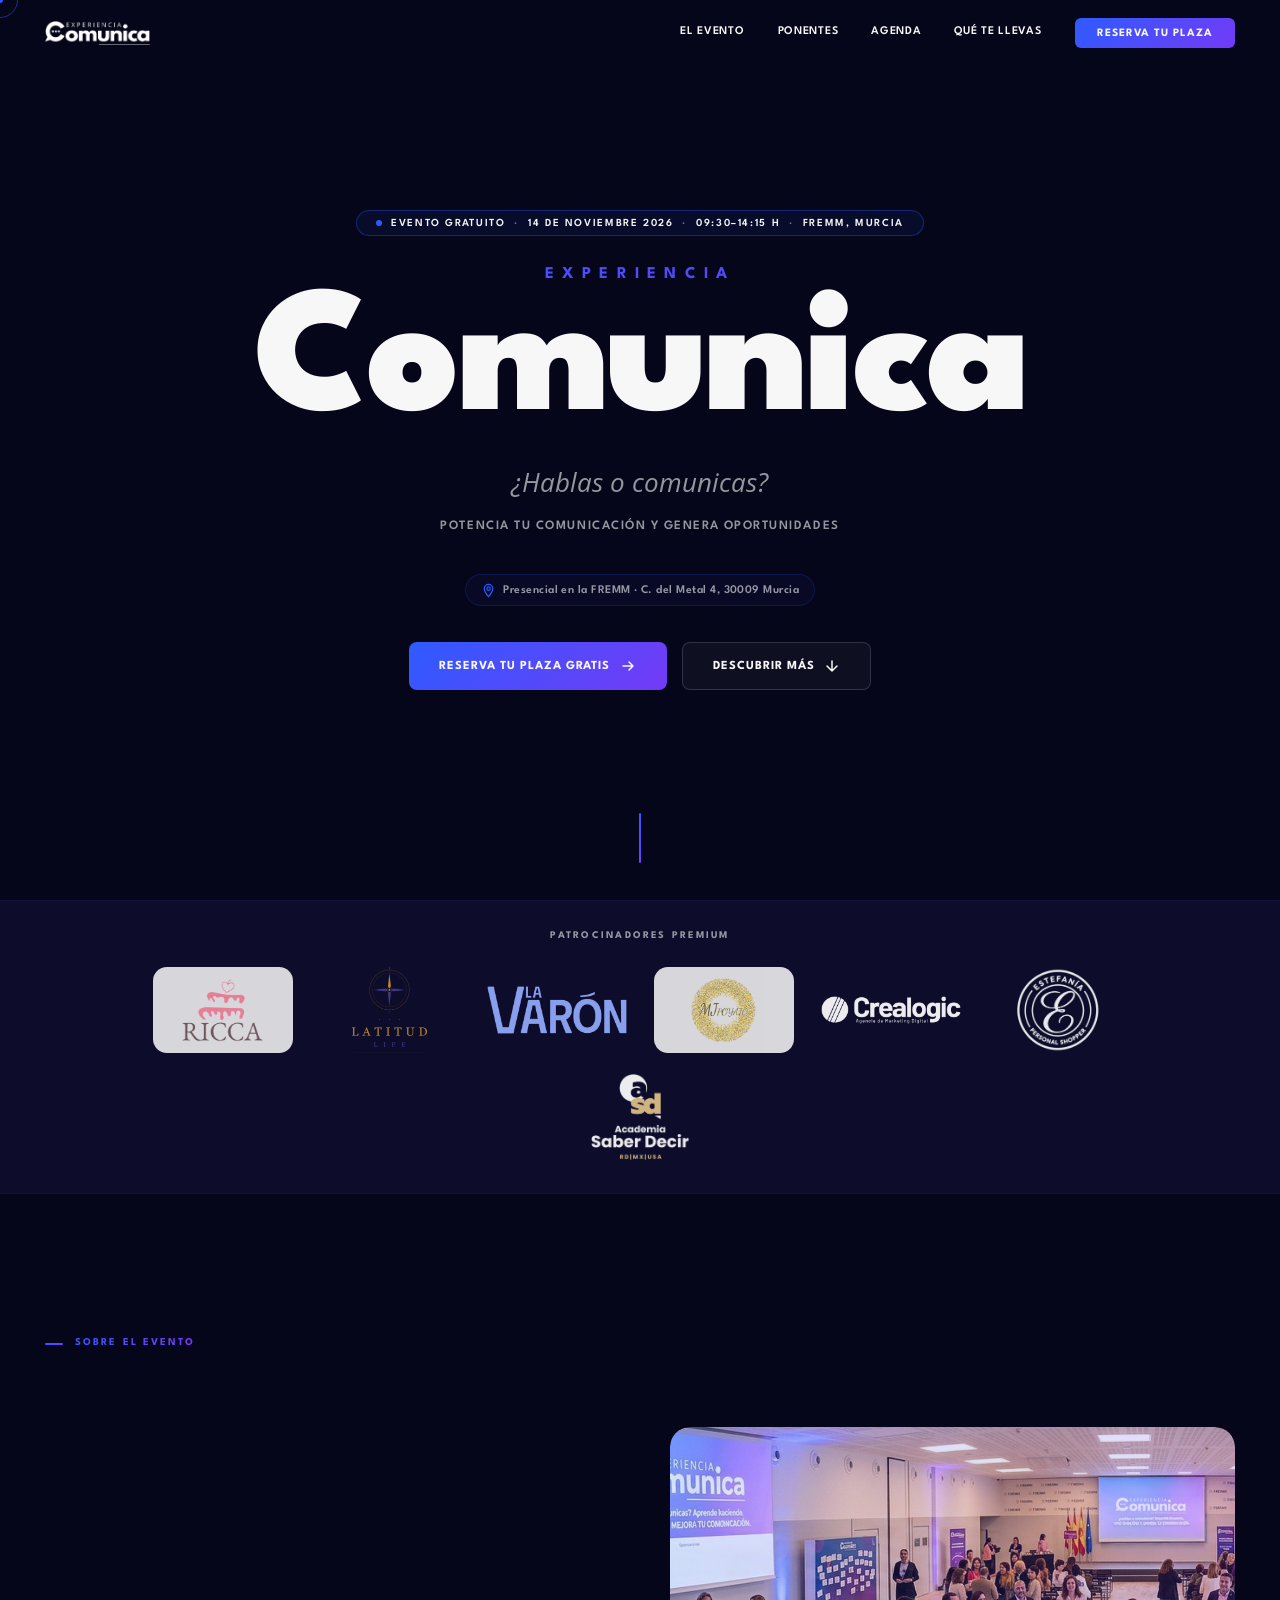
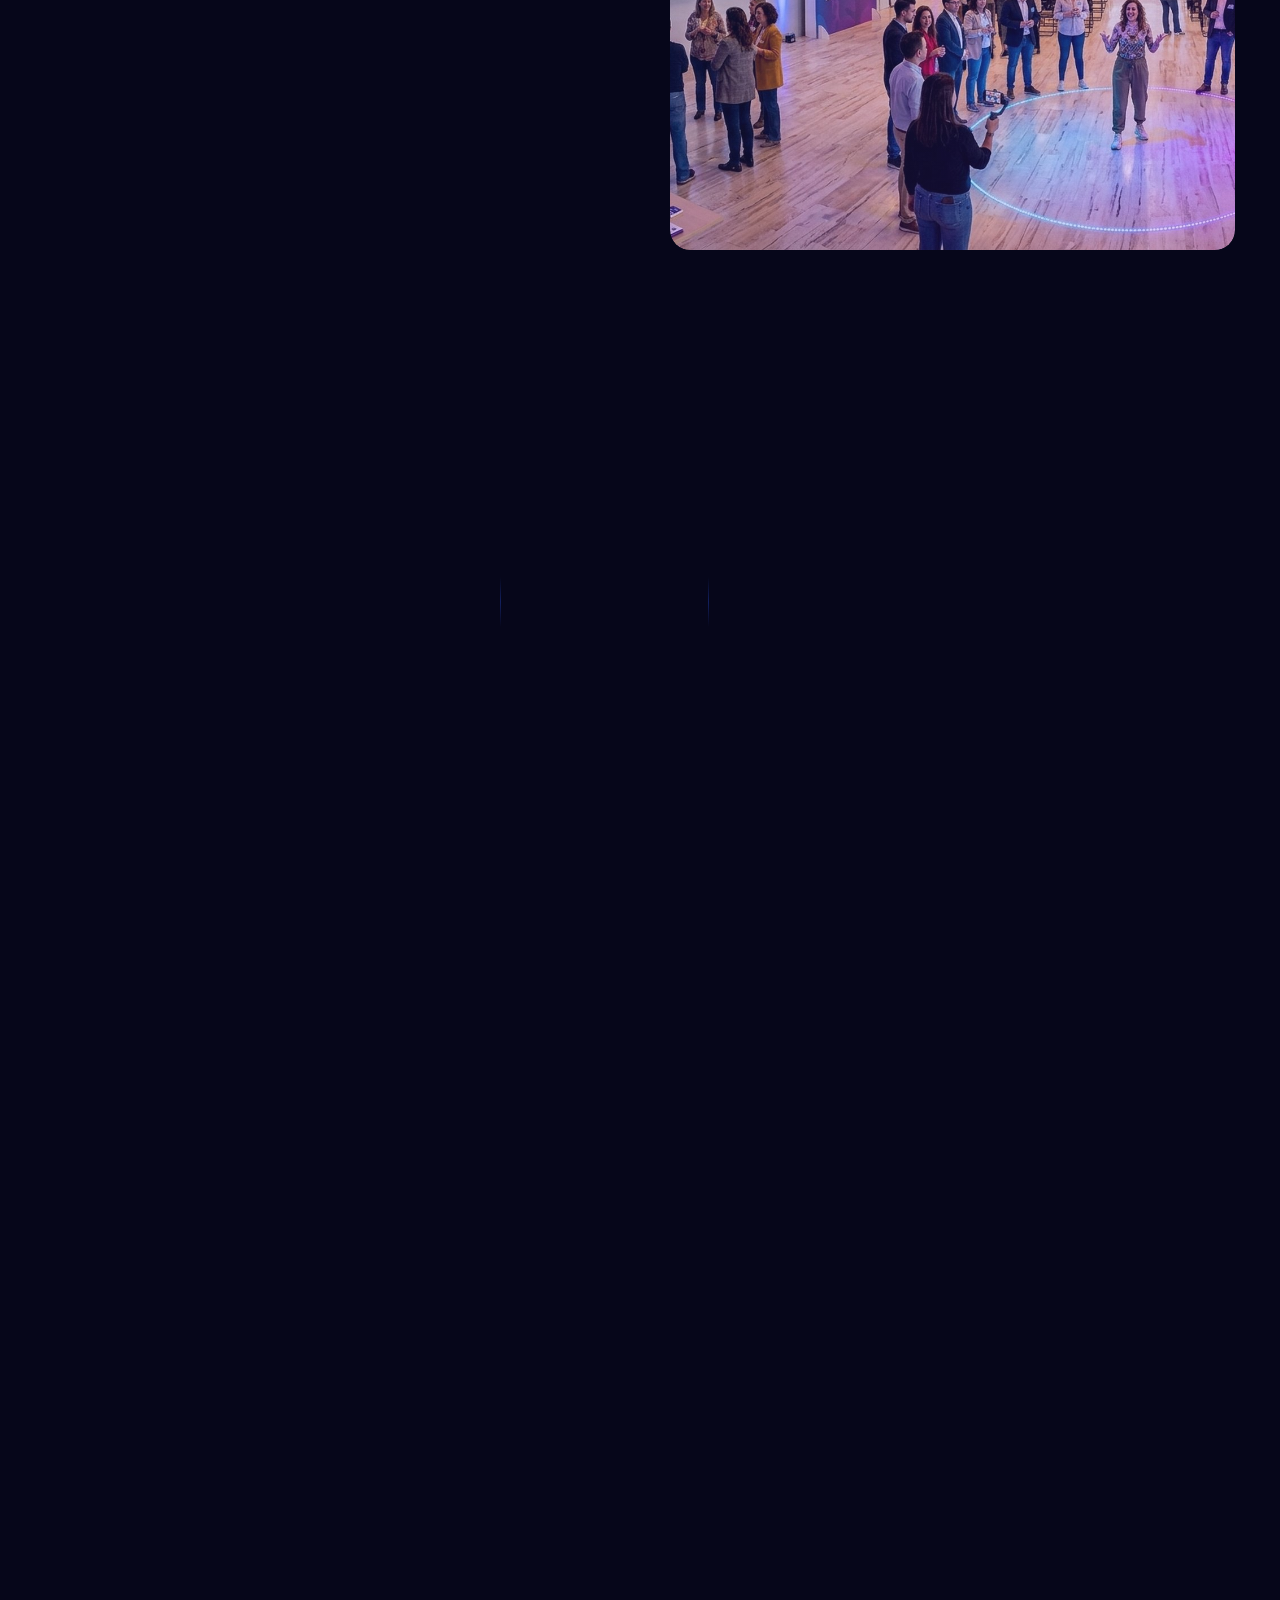
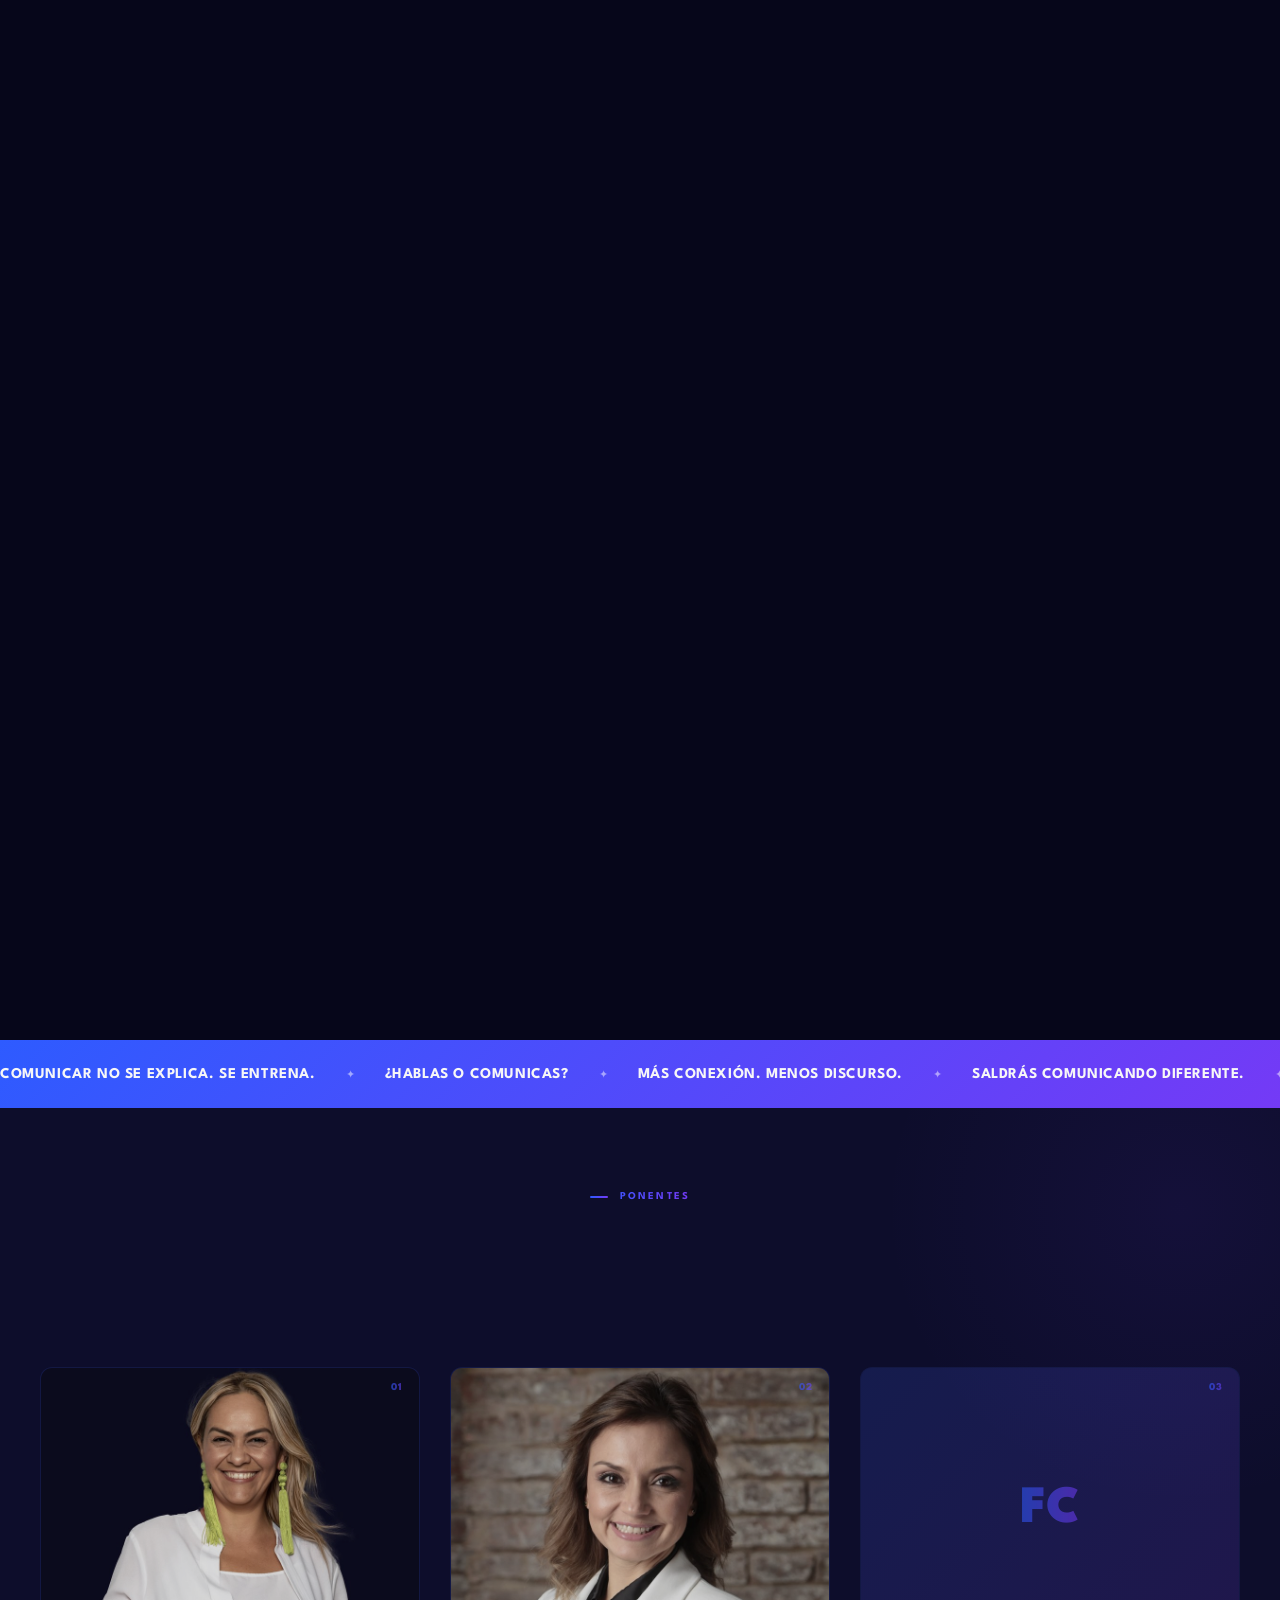
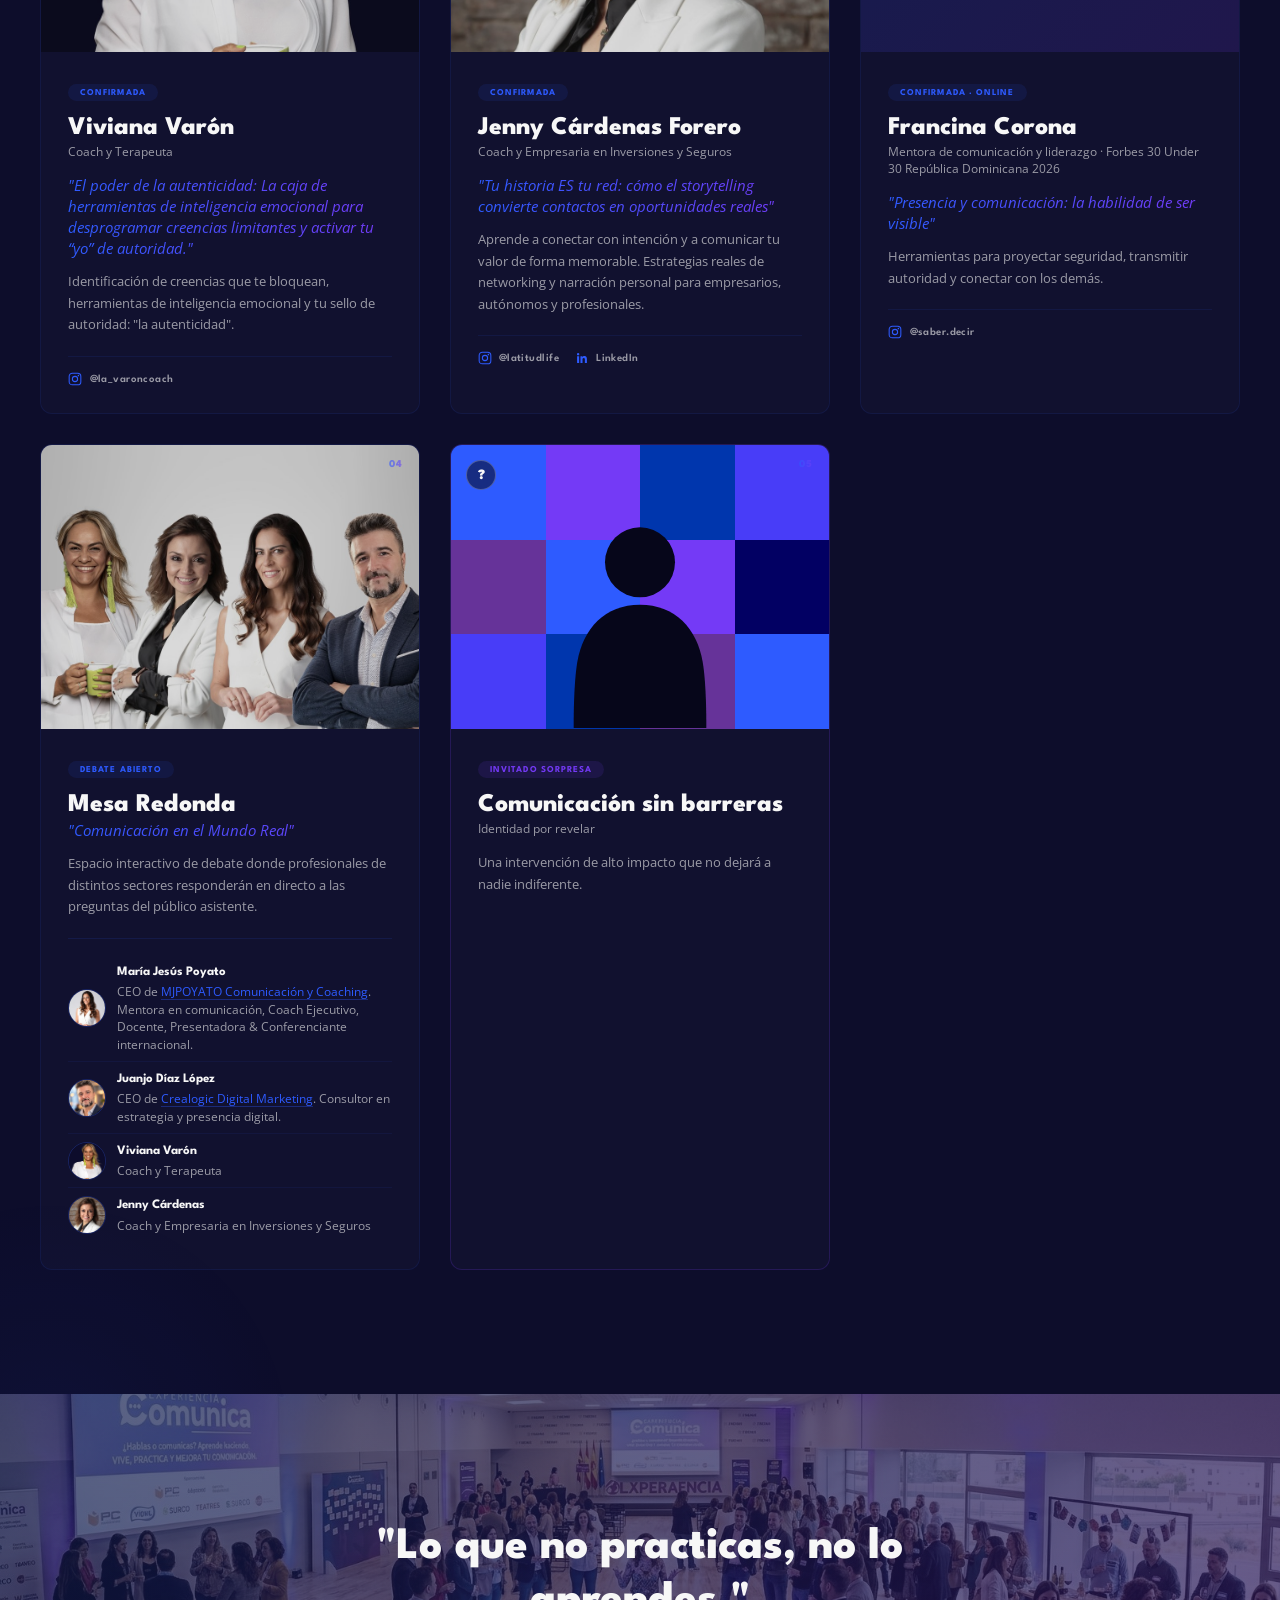
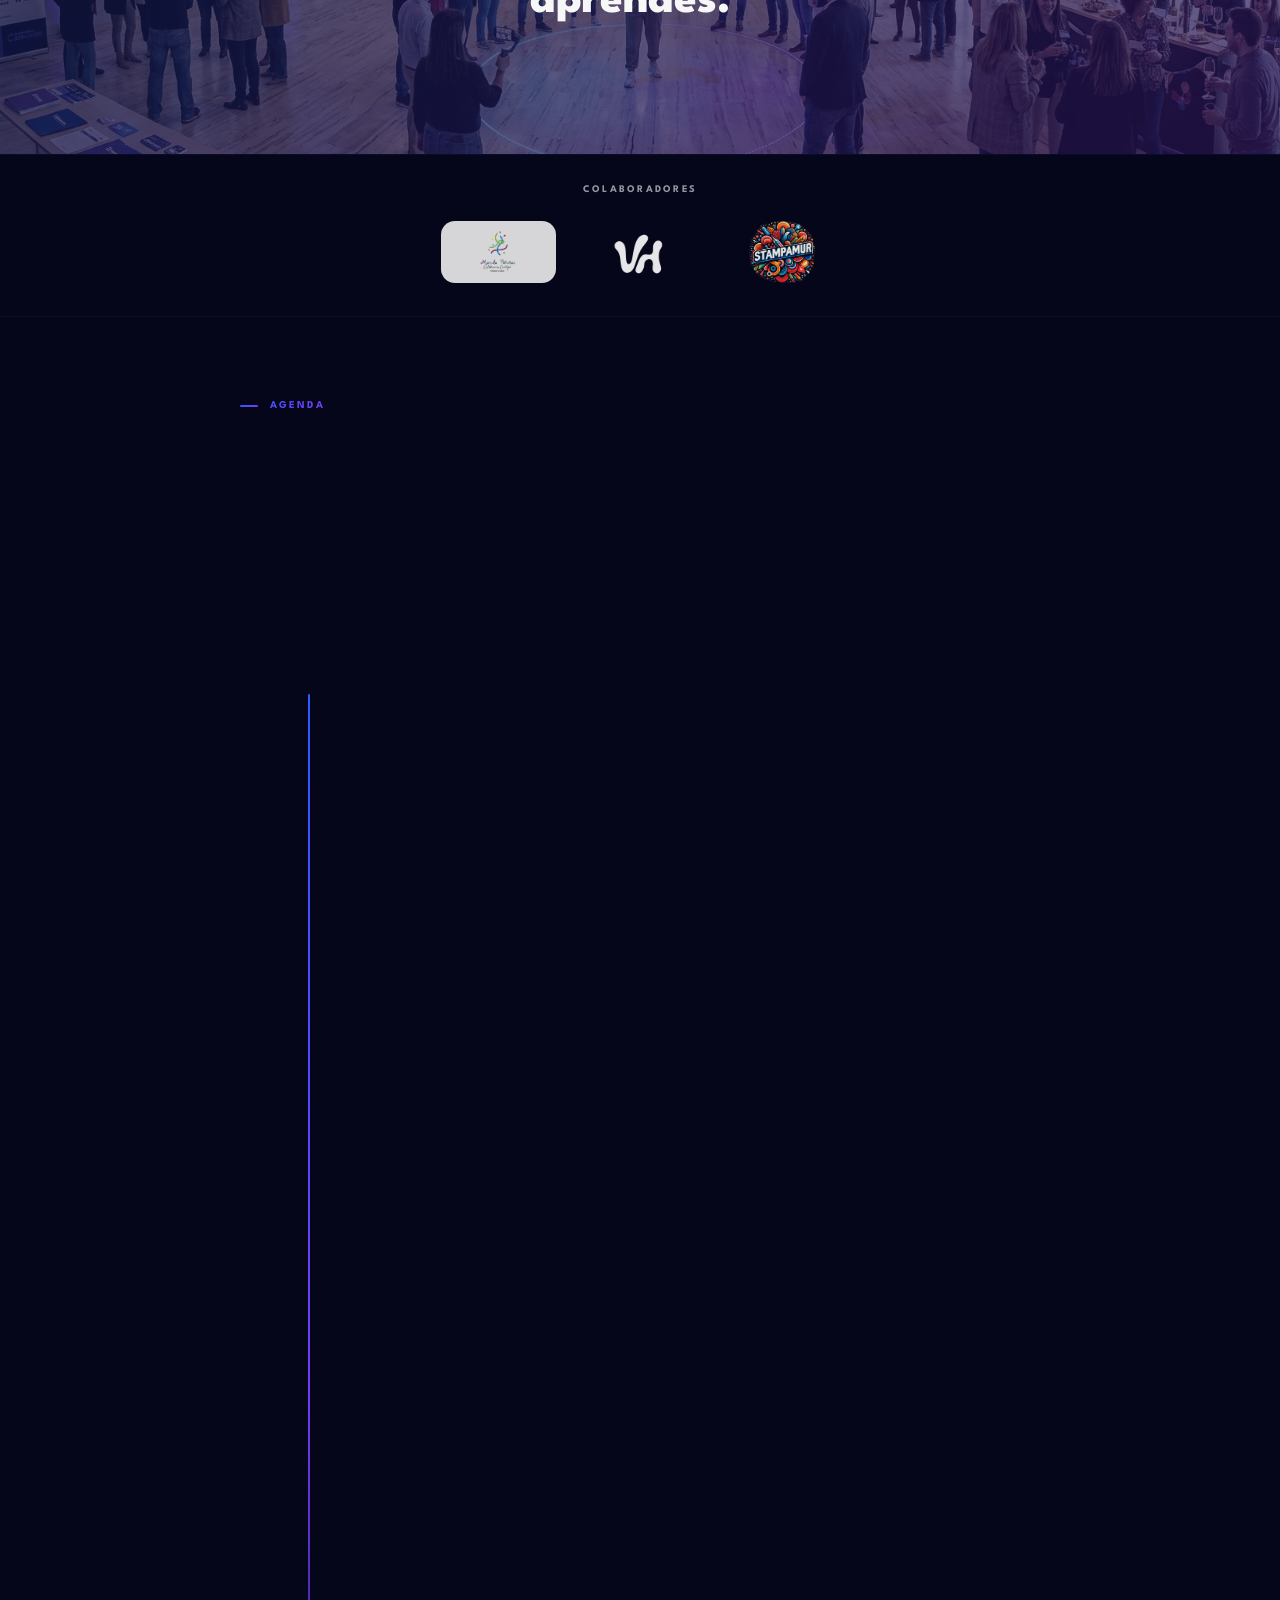
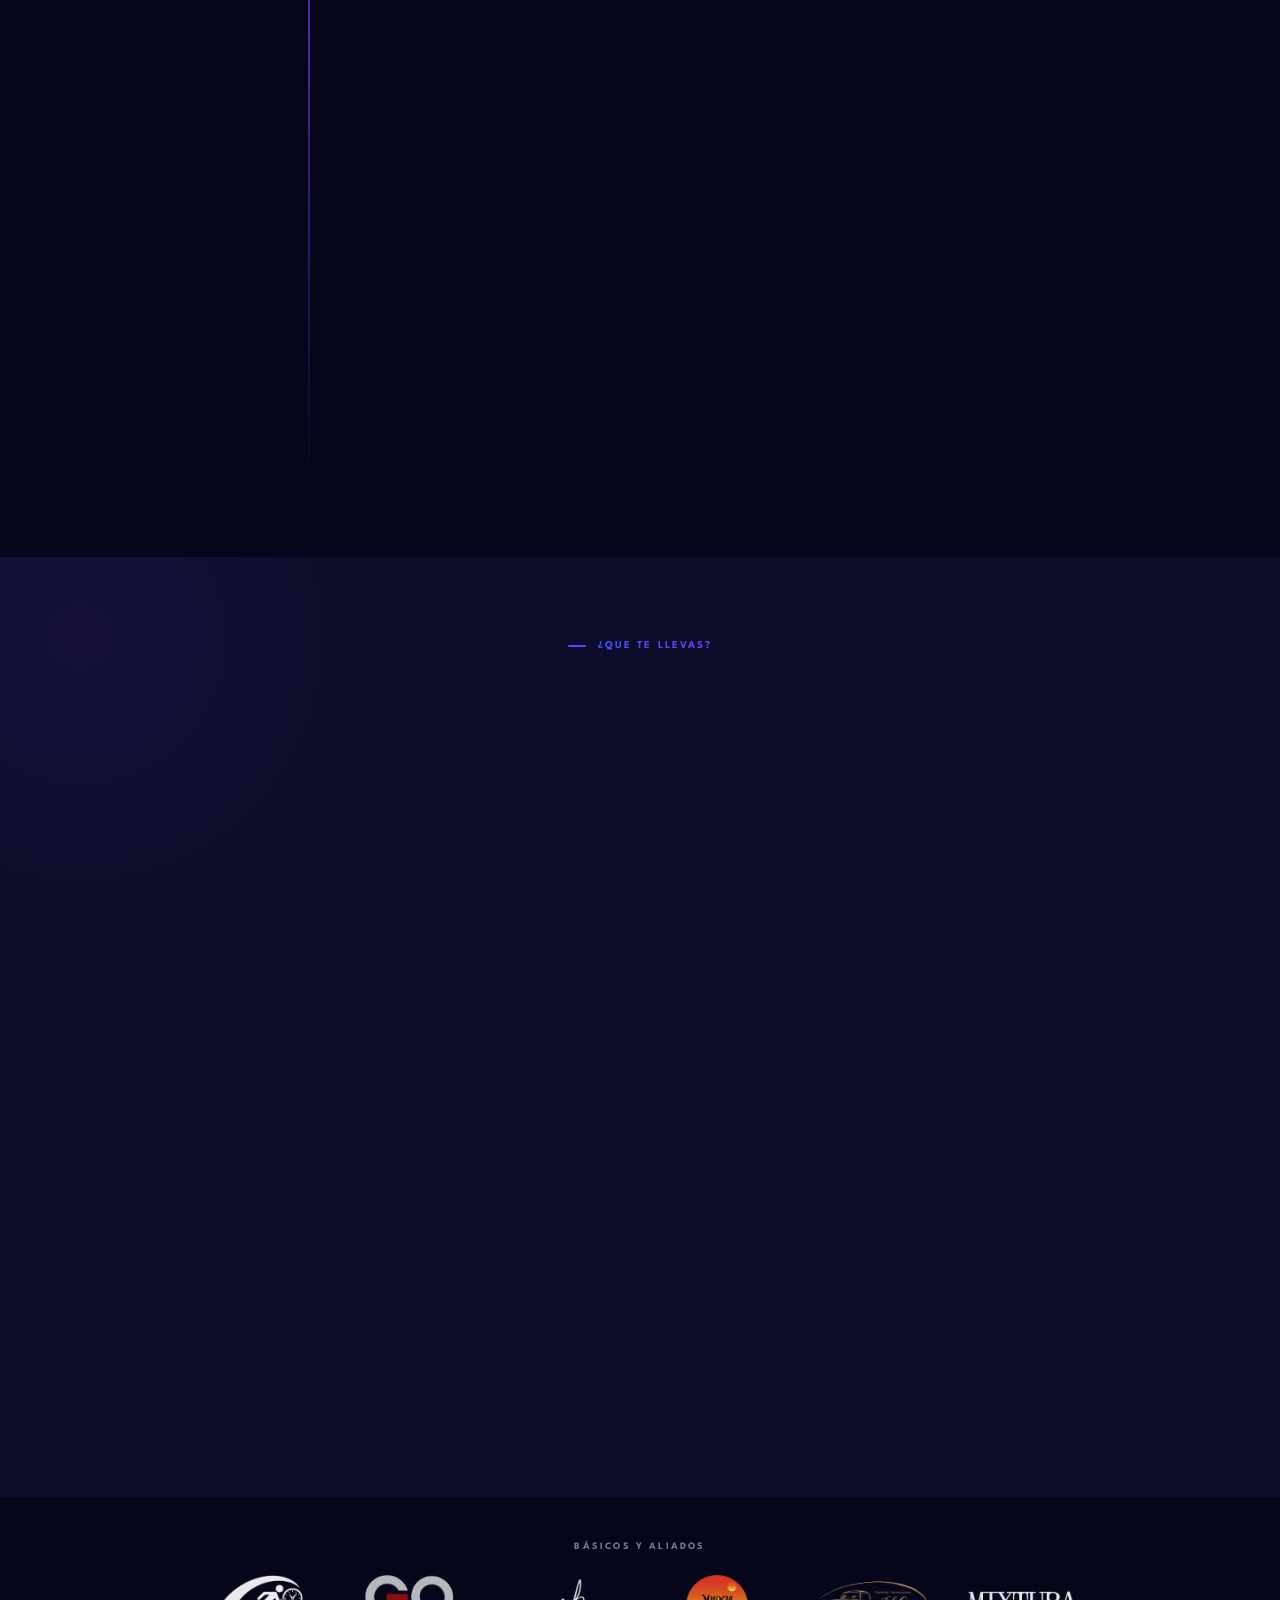
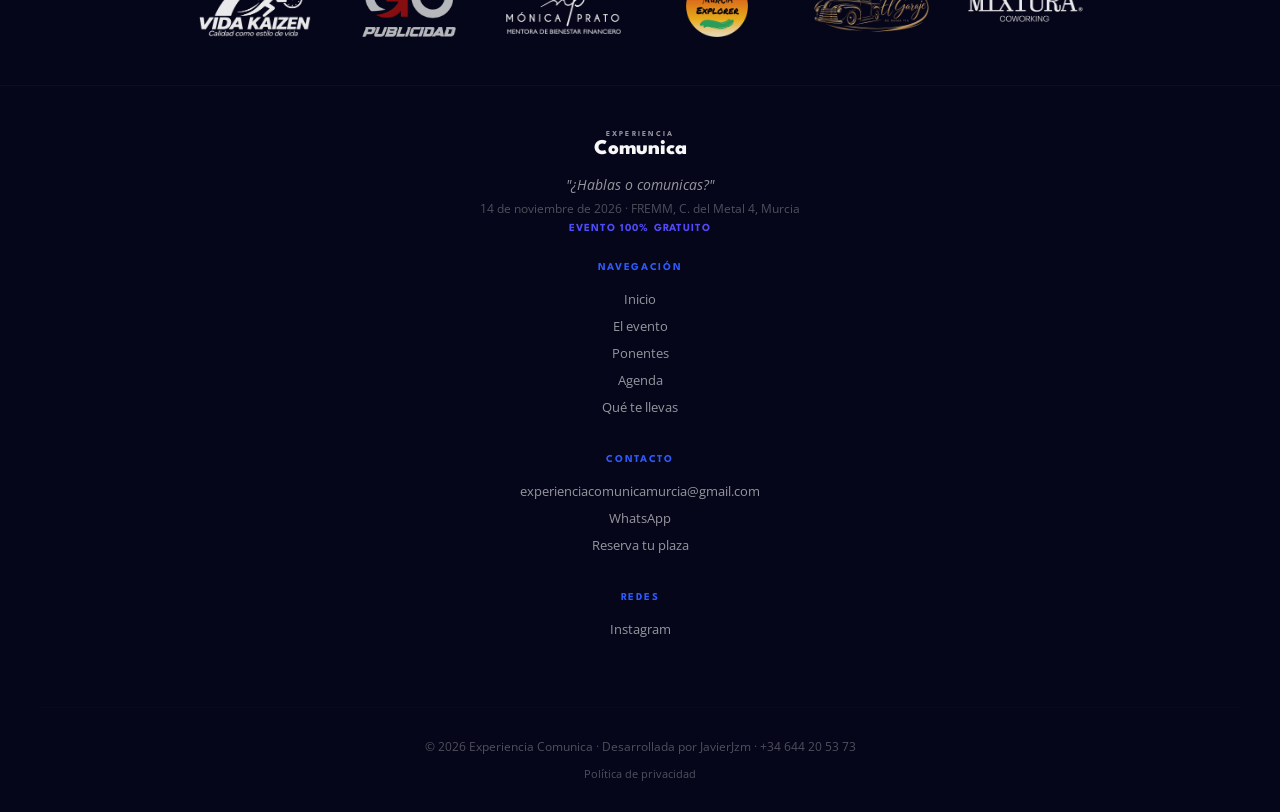
==== index.html @ c6d0c88d "Add new premium sponsors and allies - Premium: Estefania Personal Shopper and Academia Saber Decir -" ====
<!DOCTYPE html>
<html lang="es">
<head>
  <meta charset="UTF-8">
  <meta name="viewport" content="width=device-width, initial-scale=1.0">
  <title>Experiencia Comunica — ¿Hablas o comunicas?</title>
  <meta name="description" content="Experiencia Comunica: una experiencia intensiva para desbloquear tu comunicación desde la creatividad y la práctica. Evento gratuito el 14 de noviembre de 2026 en Murcia.">
  <meta property="og:title" content="Experiencia Comunica — ¿Hablas o comunicas?">
  <meta property="og:description" content="No vienes a escuchar: vienes a experimentar. Evento gratuito de comunicación y creatividad · 14 de noviembre de 2026 · Murcia.">
  <meta property="og:type" content="website">
  <meta name="twitter:card" content="summary_large_image">
  <meta name="twitter:title" content="Experiencia Comunica">
  <meta name="twitter:description" content="¿Hablas o comunicas? Una experiencia para aprender haciendo.">
  <link rel="icon" type="image/png" href="assets/images/isotipo.png">
  <link rel="apple-touch-icon" href="assets/images/isotipo.png">
  <link rel="preconnect" href="https://fonts.googleapis.com">
  <link rel="preconnect" href="https://fonts.gstatic.com" crossorigin>
  <link href="https://fonts.googleapis.com/css2?family=League+Spartan:wght@400;500;600;700;800;900&family=Open+Sans:ital,wght@0,400;0,500;0,600;0,700;1,400;1,600&display=swap" rel="stylesheet">
  <link rel="stylesheet" href="style.css">
</head>
<body>

  <!-- Scroll Progress Bar -->
  <div class="scroll-progress" id="scrollProgress"></div>

  <!-- Custom Cursor -->
  <div class="cursor-dot" id="cursorDot"></div>
  <div class="cursor-ring" id="cursorRing"></div>

  <!-- Navigation -->
  <nav class="nav" id="nav">
    <a href="#hero" class="nav__logo">
      <!-- Logo primario horizontal (versión blanca sobre fondo oscuro) -->
      <img src="assets/images/logo-primario-blanco.png" alt="Experiencia Comunica" class="nav__logo-primary">
    </a>
    <div class="nav__links">
      <a href="#about" class="nav__link">El evento</a>
      <a href="#speakers" class="nav__link">Ponentes</a>
      <a href="#agenda" class="nav__link">Agenda</a>
      <a href="#takeaways" class="nav__link">Qué te llevas</a>
      <a href="https://forms.gle/mFZRFPoQdaAjr9Ae6" class="nav__cta" target="_blank" rel="noopener">Reserva tu plaza</a>
    </div>
    <button class="nav__burger" id="navBurger" aria-label="Abrir menú">
      <span></span><span></span><span></span>
    </button>
  </nav>

  <!-- Mobile Menu -->
  <div class="mobile-menu" id="mobileMenu">
    <a href="#about" class="mobile-menu__link">El evento</a>
    <a href="#speakers" class="mobile-menu__link">Ponentes</a>
    <a href="#agenda" class="mobile-menu__link">Agenda</a>
    <a href="#takeaways" class="mobile-menu__link">Qué te llevas</a>
    <a href="https://forms.gle/mFZRFPoQdaAjr9Ae6" class="mobile-menu__cta" target="_blank" rel="noopener">Reserva tu plaza</a>
  </div>

  <!-- ============ HERO ============ -->
  <section class="hero" id="hero">
    <canvas id="heroCanvas"></canvas>
    <div class="hero__content">
      <div class="hero__badge">
        <span class="hero__badge-dot"></span>
        <span class="hero__badge-item">Evento gratuito</span>
        <span class="hero__badge-sep">·</span>
        <span class="hero__badge-item">14 de noviembre 2026</span>
        <span class="hero__badge-sep">·</span>
        <span class="hero__badge-item">09:30&ndash;14:15 h</span>
        <span class="hero__badge-sep">·</span>
        <span class="hero__badge-item">FREMM, Murcia</span>
      </div>
      <p class="hero__overtitle">EXPERIENCIA</p>
      <h1 class="hero__title">
        <span class="hero__title-line">Comunica</span>
      </h1>
      <p class="hero__subtitle" id="heroSubtitle"></p>
      <p class="hero__description">Potencia tu comunicación y genera oportunidades</p>
      <a href="https://share.google/KzzyX5jzTZP1b0M0y" class="hero__venue" target="_blank" rel="noopener">
        <svg width="15" height="15" viewBox="0 0 16 16" fill="none" aria-hidden="true"><path d="M8 1.5c-2.5 0-4.5 2-4.5 4.5 0 3.4 4.5 8.5 4.5 8.5s4.5-5.1 4.5-8.5c0-2.5-2-4.5-4.5-4.5z" stroke="currentColor" stroke-width="1.3"/><circle cx="8" cy="6" r="1.8" stroke="currentColor" stroke-width="1.3"/></svg>
        Presencial en la FREMM · C. del Metal 4, 30009 Murcia
      </a>
      <div class="hero__actions">
        <a href="https://forms.gle/mFZRFPoQdaAjr9Ae6" class="btn btn--primary" target="_blank" rel="noopener">
          Reserva tu plaza gratis
          <svg width="18" height="18" viewBox="0 0 18 18" fill="none"><path d="M4 9h10M10 5l4 4-4 4" stroke="currentColor" stroke-width="1.5" stroke-linecap="round" stroke-linejoin="round"/></svg>
        </a>
        <a href="#about" class="btn btn--ghost">
          Descubrir más
          <svg width="16" height="16" viewBox="0 0 16 16" fill="none"><path d="M8 3v10M3 8l5 5 5-5" stroke="currentColor" stroke-width="1.5" stroke-linecap="round" stroke-linejoin="round"/></svg>
        </a>
      </div>
    </div>
    <div class="hero__scroll-indicator">
      <div class="hero__scroll-line"></div>
    </div>
  </section>

  <!-- ============ PREMIUM SPONSORS ============ -->
  <section class="sponsors-top" aria-label="Patrocinadores premium">
    <p class="sponsors-top__label">Patrocinadores premium</p>
    <div class="sponsors-top__grid">
      <a href="https://www.instagram.com/riccapasteleria.dv" class="sponsor-tile sponsor-tile--light" target="_blank" rel="noopener">
        <img src="assets/images/sponsor-ricca.png" alt="Ricca Pastelería" loading="lazy">
      </a>
      <a href="https://latitudlife.com/" class="sponsor-tile" target="_blank" rel="noopener">
        <img src="assets/images/sponsor-latitudlife.png" alt="Latitud Life" loading="lazy">
      </a>
      <a href="https://www.instagram.com/la_varoncoach/" class="sponsor-tile" target="_blank" rel="noopener">
        <img src="assets/images/sponsor-lavaron.png" alt="La Varón" loading="lazy">
      </a>
      <a href="https://mjpoyato.com/" class="sponsor-tile sponsor-tile--light" target="_blank" rel="noopener">
        <img src="assets/images/sponsor-mjpoyato.png" alt="MJ Poyato Comunicación y Coaching" loading="lazy">
      </a>
      <a href="https://crealogic.es/" class="sponsor-tile" target="_blank" rel="noopener">
        <img src="assets/images/sponsor-crealogic.png" alt="Crealogic Digital Marketing" loading="lazy">
      </a>
      <a href="https://www.instagram.com/villa_lbadiaz/" class="sponsor-tile" target="_blank" rel="noopener">
        <img src="assets/images/sponsor-estefania.png" alt="Estefanía Personal Shopper" loading="lazy">
      </a>
      <a href="https://www.saber-decir.com/" class="sponsor-tile" target="_blank" rel="noopener">
        <img src="assets/images/sponsor-saberdecir.png" alt="Academia Saber Decir" loading="lazy">
      </a>
    </div>
  </section>

  <!-- ============ ABOUT ============ -->
  <section class="about" id="about">
    <!-- Floating decorations -->
    <div class="floating-shapes" aria-hidden="true">
      <div class="floating-shape floating-shape--1"></div>
      <div class="floating-shape floating-shape--2"></div>
      <div class="floating-shape floating-shape--3"></div>
      <div class="floating-shape floating-shape--4"></div>
      <div class="floating-shape floating-shape--5"></div>
    </div>

    <div class="about__container">
      <div class="about__text">
        <span class="section-tag">Sobre el evento</span>
        <h2 class="about__title reveal-text">No vienes a escuchar.<br>Vienes a <span class="text-gradient">experimentar.</span></h2>
        <p class="about__paragraph reveal-text">
          Experiencia Comunica es un entrenamiento intensivo diseñado para profesionales que buscan comunicar con soltura y autoridad. Aquí la comunicación no se explica: se entrena y se aplica desde la práctica y la acción real.
        </p>
        <p class="about__paragraph reveal-text">
          No venimos a darte charlas teóricas ni apuntes abstractos que luego olvidarás. A través de ponencias estratégicas y dinámicas participativas, desmantelaremos los bloqueos que frenan tu mensaje y te daremos las herramientas para comunicar con mayor claridad, espontaneidad e impacto.
        </p>
        <p class="about__paragraph reveal-text">
          Un formato corto, directo y transformador. Totalmente participativo. Con un solo objetivo: que salgas de aquí con recursos concretos para comunicar con seguridad y eficacia en tu día a día.
        </p>
        <p class="about__paragraph reveal-text">
          Aplicable a tu vida profesional y personal. Diferente a cualquier evento que hayas vivido.
        </p>
        <p class="about__author reveal-text">— Bexzy Gallego &amp; Bexzaida Castañeda, creadoras de Experiencia Comunica</p>
      </div>
      <div class="about__visual" data-parallax="0.06">
        <img src="assets/images/sala-evento.jpg" alt="Sala de la FREMM durante un evento de Experiencia Comunica" loading="lazy" class="about__visual-img">
        <div class="about__visual-overlay"></div>
      </div>
    </div>

    <!-- Feature pills -->
    <div class="about__features">
      <div class="feature-pill reveal-text" data-parallax="0.05">
        <span class="feature-pill__icon">
          <svg width="20" height="20" viewBox="0 0 20 20" fill="none"><path d="M10 2C5.58 2 2 4.9 2 8.5c0 2 1.2 3.8 3 4.9L4 17l4-2c.65.1 1.3.2 2 .2 4.42 0 8-2.9 8-6.5S14.42 2 10 2z" stroke="currentColor" stroke-width="1.3" fill="none"/></svg>
        </span>
        Totalmente participativo
      </div>
      <div class="feature-pill reveal-text" data-parallax="0.08">
        <span class="feature-pill__icon">
          <svg width="20" height="20" viewBox="0 0 20 20" fill="none"><circle cx="10" cy="10" r="7" stroke="currentColor" stroke-width="1.3"/><path d="M10 6v4l3 2" stroke="currentColor" stroke-width="1.3" stroke-linecap="round"/></svg>
        </span>
        4 horas intensivas
      </div>
      <div class="feature-pill reveal-text" data-parallax="0.06">
        <span class="feature-pill__icon">
          <svg width="20" height="20" viewBox="0 0 20 20" fill="none"><path d="M3 14l4-4 3 3 7-7" stroke="currentColor" stroke-width="1.3" stroke-linecap="round" stroke-linejoin="round"/></svg>
        </span>
        Resultados desde el minuto 1
      </div>
      <div class="feature-pill reveal-text" data-parallax="0.04">
        <span class="feature-pill__icon">
          <svg width="20" height="20" viewBox="0 0 20 20" fill="none"><path d="M10 2l2.4 5 5.6.8-4 3.8 1 5.4-5-2.6-5 2.6 1-5.4-4-3.8 5.6-.8z" stroke="currentColor" stroke-width="1.3" fill="none" stroke-linejoin="round"/></svg>
        </span>
        100% gratuito
      </div>
    </div>

    <div class="about__stats">
      <div class="stat reveal-text">
        <span class="stat__number" data-target="60">0</span>
        <span class="stat__label">Plazas</span>
      </div>
      <div class="stat__divider"></div>
      <div class="stat reveal-text">
        <span class="stat__number" data-target="4">0</span>
        <span class="stat__label">Horas intensivas</span>
      </div>
      <div class="stat__divider"></div>
      <div class="stat reveal-text">
        <span class="stat__number" data-target="0" data-display="GRATIS">0</span>
        <span class="stat__label">Entrada gratuita</span>
      </div>
    </div>

    <!-- Para quién -->
    <div class="about__audience">
      <h3 class="about__audience-title reveal-text">¿Es para ti?</h3>
      <p class="about__audience-intro reveal-text">
        Personas que cada día necesitan comunicar, vender, conectar, presentar sus ideas o relacionarse con otras personas.
      </p>
      <div class="about__audience-grid">
        <div class="audience-card reveal-text">
          <div class="audience-card__icon">
            <svg viewBox="0 0 40 40" fill="none" width="40" height="40"><rect width="40" height="40" rx="10" fill="url(#ag1)"/><path d="M12 29V19l8-6 8 6v10" stroke="white" stroke-width="1.5" stroke-linecap="round" stroke-linejoin="round"/><path d="M17 29v-6h6v6" stroke="white" stroke-width="1.5" stroke-linecap="round" stroke-linejoin="round"/><defs><linearGradient id="ag1" x1="0" y1="0" x2="40" y2="40"><stop stop-color="#2E5BFF"/><stop offset="1" stop-color="#743AF6"/></linearGradient></defs></svg>
          </div>
          <h4>Empresarios y autónomos</h4>
          <p>Lideras un negocio o equipo consolidado y necesitas comunicar con autoridad para negociar, liderar y seguir creciendo.</p>
        </div>
        <div class="audience-card reveal-text">
          <div class="audience-card__icon">
            <svg viewBox="0 0 40 40" fill="none" width="40" height="40"><rect width="40" height="40" rx="10" fill="url(#ag2)"/><path d="M12 28l4-8 4 4 4-6 4 10" stroke="white" stroke-width="1.5" stroke-linecap="round" stroke-linejoin="round"/><defs><linearGradient id="ag2" x1="0" y1="0" x2="40" y2="40"><stop stop-color="#2E5BFF"/><stop offset="1" stop-color="#743AF6"/></linearGradient></defs></svg>
          </div>
          <h4>Emprendedores</h4>
          <p>Estás comenzando, necesitas clientes y quieres aprender a comunicar tu valor.</p>
        </div>
        <div class="audience-card reveal-text">
          <div class="audience-card__icon">
            <svg viewBox="0 0 40 40" fill="none" width="40" height="40"><rect width="40" height="40" rx="10" fill="url(#ag3)"/><path d="M20 12v6l4 2" stroke="white" stroke-width="1.5" stroke-linecap="round"/><circle cx="20" cy="18" r="7" stroke="white" stroke-width="1.5"/><path d="M13 30c0-4 3-7 7-7s7 3 7 7" stroke="white" stroke-width="1.5" stroke-linecap="round"/><defs><linearGradient id="ag3" x1="0" y1="0" x2="40" y2="40"><stop stop-color="#2E5BFF"/><stop offset="1" stop-color="#743AF6"/></linearGradient></defs></svg>
          </div>
          <h4>Profesionales</h4>
          <p>Comercial, marketing, gestión… Necesitas transmitir seguridad y destacar en reuniones y presentaciones.</p>
        </div>
      </div>
    </div>

    <!-- What you feel section with event image -->
    <div class="about__feelings">
      <div class="about__feelings-visual" data-parallax="0.1">
        <canvas id="aboutCanvas"></canvas>
      </div>
      <div class="about__feelings-cards">
        <div class="feeling-card feeling-card--right reveal-text">
          <span class="feeling-card__emoji">😶</span>
          <p>"Me cuesta explicar lo que hago"</p>
        </div>
        <div class="feeling-card reveal-text">
          <span class="feeling-card__emoji">😬</span>
          <p>"En reuniones no me hago notar"</p>
        </div>
        <div class="feeling-card feeling-card--right reveal-text">
          <span class="feeling-card__emoji">🫣</span>
          <p>"Me da vergüenza hablar en público"</p>
        </div>
        <div class="feeling-card reveal-text">
          <span class="feeling-card__emoji">😔</span>
          <p>"Publico pero no conecto"</p>
        </div>
        <div class="feeling-card feeling-card--right reveal-text">
          <span class="feeling-card__emoji">💡</span>
          <p>"Siento que tengo potencial pero no lo aprovecho"</p>
        </div>
      </div>
      <p class="about__feelings-cta reveal-text">Si te sientes identificado... <strong class="text-gradient">este evento es para ti.</strong></p>
    </div>

    <!-- Image gallery strip -->
    <div class="about__gallery">
      <div class="gallery-item reveal-text">
        <img src="https://images.unsplash.com/photo-1540575467063-178a50c2df87?w=600&h=400&fit=crop" alt="Evento de comunicación — público atento" loading="lazy">
        <div class="gallery-item__overlay">
          <span>Ponencias que transforman</span>
        </div>
      </div>
      <div class="gallery-item gallery-item--tall reveal-text">
        <img src="https://images.unsplash.com/photo-1475721027785-f74eccf877e2?w=600&h=800&fit=crop" alt="Persona hablando en público con confianza" loading="lazy">
        <div class="gallery-item__overlay">
          <span>Comunicar con seguridad</span>
        </div>
      </div>
      <div class="gallery-item reveal-text">
        <img src="https://images.unsplash.com/photo-1600880292203-757bb62b4baf?w=600&h=400&fit=crop" alt="Dos profesionales conectando y cerrando un acuerdo en un evento" loading="lazy">
        <div class="gallery-item__overlay">
          <span>Conexiones reales</span>
        </div>
      </div>
      <div class="gallery-item reveal-text">
        <img src="https://images.unsplash.com/photo-1543269865-cbf427effbad?w=600&h=400&fit=crop" alt="Equipo trabajando junto en una dinámica práctica" loading="lazy">
        <div class="gallery-item__overlay">
          <span>Dinámicas prácticas útiles</span>
        </div>
      </div>
      <div class="gallery-item gallery-item--tall reveal-text">
        <img src="https://images.unsplash.com/photo-1587825140708-dfaf72ae4b04?w=600&h=800&fit=crop" alt="Profesional usando el lenguaje corporal al exponer sus ideas" loading="lazy">
        <div class="gallery-item__overlay">
          <span>Expresión y cuerpo</span>
        </div>
      </div>
    </div>
  </section>

  <!-- ============ MARQUEE ============ -->
  <div class="marquee" aria-hidden="true">
    <div class="marquee__track">
      <span class="marquee__item">Comunicar no se explica. Se entrena.</span>
      <span class="marquee__separator">✦</span>
      <span class="marquee__item">¿Hablas o comunicas?</span>
      <span class="marquee__separator">✦</span>
      <span class="marquee__item">Más conexión. Menos discurso.</span>
      <span class="marquee__separator">✦</span>
      <span class="marquee__item">Saldrás comunicando diferente.</span>
      <span class="marquee__separator">✦</span>
      <span class="marquee__item">Vive, practica y mejora tu comunicación.</span>
      <span class="marquee__separator">✦</span>
      <span class="marquee__item">No es una charla. Es una experiencia.</span>
      <span class="marquee__separator">✦</span>
      <span class="marquee__item">Comunicar no se explica. Se entrena.</span>
      <span class="marquee__separator">✦</span>
      <span class="marquee__item">¿Hablas o comunicas?</span>
      <span class="marquee__separator">✦</span>
      <span class="marquee__item">Más conexión. Menos discurso.</span>
      <span class="marquee__separator">✦</span>
      <span class="marquee__item">Saldrás comunicando diferente.</span>
      <span class="marquee__separator">✦</span>
      <span class="marquee__item">Vive, practica y mejora tu comunicación.</span>
      <span class="marquee__separator">✦</span>
      <span class="marquee__item">No es una charla. Es una experiencia.</span>
      <span class="marquee__separator">✦</span>
    </div>
  </div>

  <!-- ============ SPEAKERS ============ -->
  <section class="speakers" id="speakers">
    <canvas id="speakersCanvas" class="section-canvas"></canvas>
    <div class="speakers__header">
      <span class="section-tag">Ponentes</span>
      <h2 class="speakers__title reveal-text">Quiénes te acompañan</h2>
      <p class="speakers__subtitle reveal-text">Profesionales que no vienen a darte teoría — vienen a hacerlo contigo</p>
    </div>
    <div class="speakers__grid">

      <!-- Speaker 1: Viviana Varón -->
      <article class="speaker-card" data-tilt>
        <div class="speaker-card__image">
          <img src="assets/images/viviana-varon.jpg" alt="Viviana Varón — Coach y Terapeuta" loading="lazy">
          <div class="speaker-card__number">01</div>
        </div>
        <div class="speaker-card__content">
          <span class="speaker-card__tag">Confirmada</span>
          <h3 class="speaker-card__name">Viviana Varón</h3>
          <p class="speaker-card__role">Coach y Terapeuta</p>
          <p class="speaker-card__talk">"El poder de la autenticidad: La caja de herramientas de inteligencia emocional para desprogramar creencias limitantes y activar tu “yo” de autoridad."</p>
          <p class="speaker-card__bio">Identificación de creencias que te bloquean, herramientas de inteligencia emocional y tu sello de autoridad: "la autenticidad".</p>
          <a href="https://www.instagram.com/la_varoncoach/" class="speaker-card__meta" target="_blank" rel="noopener">
            <svg width="14" height="14" viewBox="0 0 24 24" fill="none"><rect x="2" y="2" width="20" height="20" rx="5.5" stroke="currentColor" stroke-width="1.8"/><circle cx="12" cy="12" r="4.5" stroke="currentColor" stroke-width="1.8"/><circle cx="17.8" cy="6.2" r="1.3" fill="currentColor"/></svg>
            @la_varoncoach
          </a>
        </div>
      </article>

      <!-- Speaker 2: Jenny Cárdenas Forero -->
      <article class="speaker-card" data-tilt>
        <div class="speaker-card__image">
          <img src="assets/images/jenny-cardenas.jpg" alt="Jenny Cárdenas Forero — Coach y Empresaria en Inversiones y Seguros" loading="lazy">
          <div class="speaker-card__number">02</div>
        </div>
        <div class="speaker-card__content">
          <span class="speaker-card__tag">Confirmada</span>
          <h3 class="speaker-card__name">Jenny Cárdenas Forero</h3>
          <p class="speaker-card__role">Coach y Empresaria en Inversiones y Seguros</p>
          <p class="speaker-card__talk">"Tu historia ES tu red: cómo el storytelling convierte contactos en oportunidades reales"</p>
          <p class="speaker-card__bio">Aprende a conectar con intención y a comunicar tu valor de forma memorable. Estrategias reales de networking y narración personal para empresarios, autónomos y profesionales.</p>
          <div class="speaker-card__meta speaker-card__meta--multi">
            <a href="https://www.instagram.com/latitudlife/" class="speaker-card__social" target="_blank" rel="noopener">
              <svg width="14" height="14" viewBox="0 0 24 24" fill="none"><rect x="2" y="2" width="20" height="20" rx="5.5" stroke="currentColor" stroke-width="1.8"/><circle cx="12" cy="12" r="4.5" stroke="currentColor" stroke-width="1.8"/><circle cx="17.8" cy="6.2" r="1.3" fill="currentColor"/></svg>
              @latitudlife
            </a>
            <a href="https://www.linkedin.com/in/jennycardenasforero/" class="speaker-card__social" target="_blank" rel="noopener">
              <svg width="14" height="14" viewBox="0 0 24 24" fill="currentColor"><path d="M20.45 20.45h-3.56v-5.57c0-1.33-.02-3.04-1.85-3.04-1.85 0-2.14 1.45-2.14 2.94v5.67H9.35V9h3.41v1.56h.05c.48-.9 1.63-1.85 3.36-1.85 3.6 0 4.27 2.37 4.27 5.45v6.29zM5.34 7.43a2.06 2.06 0 110-4.13 2.06 2.06 0 010 4.13zM7.12 20.45H3.55V9h3.57v11.45z"/></svg>
              LinkedIn
            </a>
          </div>
        </div>
      </article>

      <!-- Speaker 3: Francina Corona -->
      <article class="speaker-card" data-tilt>
        <div class="speaker-card__image speaker-card__image--pending">
          <img src="assets/images/francina-corona.jpg" alt="Francina Corona — Mentora de comunicación y liderazgo" loading="lazy"
               onerror="this.remove()">
          <span class="speaker-card__pending-mark">FC</span>
          <div class="speaker-card__number">03</div>
        </div>
        <div class="speaker-card__content">
          <span class="speaker-card__tag">Confirmada · Online</span>
          <h3 class="speaker-card__name">Francina Corona</h3>
          <p class="speaker-card__role">Mentora de comunicación y liderazgo · Forbes 30 Under 30 República Dominicana 2026</p>
          <p class="speaker-card__talk">"Presencia y comunicación: la habilidad de ser visible"</p>
          <p class="speaker-card__bio">Herramientas para proyectar seguridad, transmitir autoridad y conectar con los demás.</p>
          <a href="https://www.instagram.com/saber.decir/" class="speaker-card__meta" target="_blank" rel="noopener">
            <svg width="14" height="14" viewBox="0 0 24 24" fill="none"><rect x="2" y="2" width="20" height="20" rx="5.5" stroke="currentColor" stroke-width="1.8"/><circle cx="12" cy="12" r="4.5" stroke="currentColor" stroke-width="1.8"/><circle cx="17.8" cy="6.2" r="1.3" fill="currentColor"/></svg>
            @saber.decir
          </a>
        </div>
      </article>

      <!-- Mesa redonda -->
      <article class="speaker-card speaker-card--special" data-tilt>
        <div class="speaker-card__image speaker-card__image--special">
          <img src="assets/images/mesa-redonda.jpg" alt="María Jesús Poyato, Viviana Varón, Jenny Cárdenas y Juanjo Díaz López" loading="lazy">
          <div class="speaker-card__number">04</div>
        </div>
        <div class="speaker-card__content">
          <span class="speaker-card__tag">Debate abierto</span>
          <h3 class="speaker-card__name">Mesa Redonda</h3>
          <p class="speaker-card__talk">"Comunicación en el Mundo Real"</p>
          <p class="speaker-card__bio">Espacio interactivo de debate donde profesionales de distintos sectores responderán en directo a las preguntas del público asistente.</p>
          <ul class="panel-list">
            <li>
              <img src="assets/images/mj-poyatos.jpg" alt="" class="panel-list__photo" loading="lazy">
              <span class="panel-list__text"><strong>María Jesús Poyato</strong><span>CEO de <a href="https://mjpoyato.com/" target="_blank" rel="noopener">MJPOYATO Comunicación y Coaching</a>. Mentora en comunicación, Coach Ejecutivo, Docente, Presentadora &amp; Conferenciante internacional.</span></span>
            </li>
            <li>
              <img src="assets/images/juanjo-diaz.jpg" alt="" class="panel-list__photo" loading="lazy">
              <span class="panel-list__text"><strong>Juanjo Díaz López</strong><span>CEO de <a href="https://crealogic.es/" target="_blank" rel="noopener">Crealogic Digital Marketing</a>. Consultor en estrategia y presencia digital.</span></span>
            </li>
            <li>
              <img src="assets/images/viviana-varon.jpg" alt="" class="panel-list__photo" loading="lazy">
              <span class="panel-list__text"><strong>Viviana Varón</strong><span>Coach y Terapeuta</span></span>
            </li>
            <li>
              <img src="assets/images/jenny-cardenas.jpg" alt="" class="panel-list__photo" loading="lazy">
              <span class="panel-list__text"><strong>Jenny Cárdenas</strong><span>Coach y Empresaria en Inversiones y Seguros</span></span>
            </li>
          </ul>
        </div>
      </article>

      <!-- Invitado sorpresa -->
      <article class="speaker-card speaker-card--teaser" data-tilt>
        <div class="speaker-card__image speaker-card__image--teaser">
          <div class="teaser-scene" aria-hidden="true">
            <span class="teaser-scene__tile"></span><span class="teaser-scene__tile"></span>
            <span class="teaser-scene__tile"></span><span class="teaser-scene__tile"></span>
            <span class="teaser-scene__tile"></span><span class="teaser-scene__tile"></span>
            <span class="teaser-scene__tile"></span><span class="teaser-scene__tile"></span>
            <span class="teaser-scene__tile"></span><span class="teaser-scene__tile"></span>
            <span class="teaser-scene__tile"></span><span class="teaser-scene__tile"></span>
            <svg class="teaser-scene__figure" viewBox="0 0 100 120" fill="none" aria-hidden="true">
              <circle cx="50" cy="30" r="19" fill="currentColor"/>
              <path d="M50 53c-19 0-31 13-34 31-1.5 9-2 22-2 36h72c0-14-.5-27-2-36-3-18-15-31-34-31z" fill="currentColor"/>
            </svg>
          </div>
          <span class="speaker-card__teaser-badge">?</span>
          <div class="speaker-card__number">05</div>
        </div>
        <div class="speaker-card__content">
          <span class="speaker-card__tag">Invitado sorpresa</span>
          <h3 class="speaker-card__name">Comunicación sin barreras</h3>
          <p class="speaker-card__role">Identidad por revelar</p>
          <p class="speaker-card__bio">Una intervención de alto impacto que no dejará a nadie indiferente.</p>
        </div>
      </article>

    </div>
    <p class="speakers__host reveal-text">
      Presentado y dirigido por <strong>Bexzy Gallego &amp; Bexzaida Castañeda</strong> — creadoras de Experiencia Comunica
    </p>
  </section>

  <!-- ============ IMAGE BREAK ============ -->
  <div class="image-break" data-parallax="0.08">
    <img src="assets/images/evento-ambiente.jpg" alt="Vista panorámica de un evento de Experiencia Comunica con asistentes haciendo networking" loading="lazy">
    <div class="image-break__overlay"></div>
    <div class="image-break__text">
      <p class="image-break__quote">"Lo que no practicas, no lo aprendes."</p>
    </div>
  </div>

  <!-- ============ STANDARD SPONSORS ============ -->
  <section class="sponsors-mid" aria-label="Colaboradores">
    <p class="sponsors-mid__label">Colaboradores</p>
    <div class="sponsors-mid__grid">
      <a href="https://www.instagram.com/mundopinatas/" class="sponsor-tile sponsor-tile--sm sponsor-tile--light" target="_blank" rel="noopener">
        <img src="assets/images/sponsor-mundopinatas.png" alt="Mundo Piñatas" loading="lazy">
      </a>
      <a href="https://www.instagram.com/venezziolahub/" class="sponsor-tile sponsor-tile--sm" target="_blank" rel="noopener">
        <img src="assets/images/sponsor-venezziola.png" alt="Venezziola Hub" loading="lazy">
      </a>
      <span class="sponsor-tile sponsor-tile--sm">
        <img src="assets/images/sponsor-stampamur.png" alt="Stampamur" loading="lazy">
      </span>
    </div>
  </section>

  <!-- ============ AGENDA ============ -->
  <section class="agenda" id="agenda">
    <div class="agenda__container">
      <span class="section-tag">Agenda</span>
      <h2 class="agenda__title reveal-text">4 horas que cambian tu forma de comunicar</h2>
      <p class="agenda__subtitle reveal-text">14 de noviembre de 2026 · Un formato intensivo, participativo y transformador</p>
      <a href="https://share.google/KzzyX5jzTZP1b0M0y" class="agenda__venue reveal-text" target="_blank" rel="noopener">
        <svg width="16" height="16" viewBox="0 0 16 16" fill="none" aria-hidden="true"><path d="M8 1.5c-2.5 0-4.5 2-4.5 4.5 0 3.4 4.5 8.5 4.5 8.5s4.5-5.1 4.5-8.5c0-2.5-2-4.5-4.5-4.5z" stroke="currentColor" stroke-width="1.3"/><circle cx="8" cy="6" r="1.8" stroke="currentColor" stroke-width="1.3"/></svg>
        <span><strong>FREMM</strong> · C. del Metal, nº4, 30009 Murcia</span>
      </a>

      <div class="agenda__timeline">
        <div class="timeline-item reveal-text">
          <div class="timeline-item__time">09:30</div>
          <div class="timeline-item__dot"></div>
          <div class="timeline-item__content">
            <h4>Recepción y Registro</h4>
            <p>Llegada, acreditación y café de bienvenida</p>
            <span class="timeline-item__duration">09:30 – 10:00</span>
          </div>
        </div>
        <div class="timeline-item reveal-text">
          <div class="timeline-item__time">10:00</div>
          <div class="timeline-item__dot timeline-item__dot--active"></div>
          <div class="timeline-item__content">
            <h4>Bienvenida</h4>
            <p>Presentación del evento y contexto de lo que va a suceder</p>
            <span class="timeline-item__duration">10:00 – 10:10</span>
          </div>
        </div>
        <div class="timeline-item reveal-text">
          <div class="timeline-item__time">10:10</div>
          <div class="timeline-item__dot timeline-item__dot--active"></div>
          <div class="timeline-item__content">
            <h4>Invitado Sorpresa</h4>
            <p>Comunicación sin barreras: una intervención de alto impacto</p>
            <span class="timeline-item__duration">10:10 – 10:25</span>
          </div>
        </div>
        <div class="timeline-item reveal-text">
          <div class="timeline-item__time">10:30</div>
          <div class="timeline-item__dot timeline-item__dot--active"></div>
          <div class="timeline-item__content timeline-item__content--highlight">
            <h4>Viviana Varón — El poder de la autenticidad</h4>
            <p>La caja de herramientas de inteligencia emocional para desprogramar creencias limitantes y activar tu “yo” de autoridad.</p>
            <span class="timeline-item__duration">10:30 – 11:05</span>
          </div>
        </div>
        <div class="timeline-item reveal-text">
          <div class="timeline-item__time">11:10</div>
          <div class="timeline-item__dot timeline-item__dot--active"></div>
          <div class="timeline-item__content">
            <h4>Francina Corona — Presencia y comunicación: la habilidad de ser visible</h4>
            <p>Ponencia online · Herramientas para proyectar seguridad, transmitir autoridad y conectar con los demás.</p>
            <span class="timeline-item__duration">11:10 – 11:25</span>
          </div>
        </div>
        <div class="timeline-item reveal-text">
          <div class="timeline-item__time">11:25</div>
          <div class="timeline-item__dot"></div>
          <div class="timeline-item__content timeline-item__content--break">
            <h4>Break</h4>
            <p>Descanso</p>
            <span class="timeline-item__duration">11:25 – 11:35</span>
          </div>
        </div>
        <div class="timeline-item reveal-text">
          <div class="timeline-item__time">11:40</div>
          <div class="timeline-item__dot timeline-item__dot--active"></div>
          <div class="timeline-item__content timeline-item__content--highlight">
            <h4>Mesa Redonda &amp; Debate Vivo</h4>
            <p>Profesionales de distintos sectores responden en directo a las preguntas del público</p>
            <span class="timeline-item__duration">11:40 – 12:20</span>
          </div>
        </div>
        <div class="timeline-item reveal-text">
          <div class="timeline-item__time">12:25</div>
          <div class="timeline-item__dot timeline-item__dot--active"></div>
          <div class="timeline-item__content timeline-item__content--highlight">
            <h4>Jenny Cárdenas — Tu historia ES tu red</h4>
            <p>Cómo el storytelling convierte contactos en oportunidades reales</p>
            <span class="timeline-item__duration">12:25 – 12:55</span>
          </div>
        </div>
        <div class="timeline-item reveal-text">
          <div class="timeline-item__time">12:55</div>
          <div class="timeline-item__dot"></div>
          <div class="timeline-item__content">
            <h4>Cierre y Conclusiones</h4>
            <p>Reflexión final y herramientas para seguir conectando</p>
            <span class="timeline-item__duration">12:55 – 13:05</span>
          </div>
        </div>
        <div class="timeline-item reveal-text">
          <div class="timeline-item__time">13:15</div>
          <div class="timeline-item__dot timeline-item__dot--wine"></div>
          <div class="timeline-item__content timeline-item__content--wine">
            <h4>Vino Español &amp; Networking de Alto Valor</h4>
            <p>El momento perfecto para conectar, compartir y crear relaciones reales</p>
            <span class="timeline-item__duration">13:15 – 14:15</span>
          </div>
        </div>
      </div>
    </div>
  </section>

  <!-- ============ TAKEAWAYS ============ -->
  <section class="takeaways" id="takeaways">
    <div class="takeaways__container">
      <span class="section-tag">¿Qué te llevas?</span>
      <h2 class="takeaways__title reveal-text">Lo que te llevas puesto al salir</h2>
      <p class="takeaways__subtitle reveal-text">
        Una experiencia 100% práctica para romper bloqueos, comunicar con seguridad y conectar con oportunidades reales.
      </p>

      <div class="takeaways__grid">
        <article class="takeaway-card reveal-text">
          <span class="takeaway-card__number">01</span>
          <h3 class="takeaway-card__title">Desbloqueo &amp; inteligencia emocional</h3>
          <p class="takeaway-card__hook">"Si sientes que el miedo o las dudas limitan el impacto de tu voz."</p>
          <p class="takeaway-card__body">Identifica las creencias que te frenan, desarrolla herramientas de autoconcepción y fortalece la resiliencia necesaria para comunicar sin barreras.</p>
          <div class="takeaway-card__tags">
            <span>Autoconfianza</span><span>Expresión</span><span>Autenticidad</span>
          </div>
        </article>

        <article class="takeaway-card reveal-text">
          <span class="takeaway-card__number">02</span>
          <h3 class="takeaway-card__title">Networking &amp; storytelling</h3>
          <p class="takeaway-card__hook">"Si quieres conectar con intención y transformar contactos en oportunidades."</p>
          <p class="takeaway-card__body">Domina el arte de iniciar conversaciones fluidas, aplica el storytelling a tu historia profesional y haz networking real durante el propio evento.</p>
          <div class="takeaway-card__tags">
            <span>Networking en vivo</span><span>Storytelling</span><span>Alianzas</span>
          </div>
        </article>

        <article class="takeaway-card reveal-text">
          <span class="takeaway-card__number">03</span>
          <h3 class="takeaway-card__title">Comunicación auténtica &amp; sello personal</h3>
          <p class="takeaway-card__hook">"Si quieres encontrar tu propia voz y motivarte a dejarla salir."</p>
          <p class="takeaway-card__body">Inspírate y pierde el miedo a mostrarte tal como eres, y transmite tus ideas con absoluta verdad, soltura y conexión humana.</p>
          <div class="takeaway-card__tags">
            <span>Autenticidad</span><span>Marca personal</span><span>Expresión libre</span>
          </div>
        </article>
      </div>

      <div class="takeaways__final reveal-text">
        <p class="takeaways__final-text">
          Aforo limitado a <strong class="text-gradient">60 plazas</strong>. 4 horas intensivas de aprendizaje real.
        </p>
        <a href="https://share.google/KzzyX5jzTZP1b0M0y" class="takeaways__venue" target="_blank" rel="noopener">
          <svg width="16" height="16" viewBox="0 0 16 16" fill="none" aria-hidden="true"><path d="M8 1.5c-2.5 0-4.5 2-4.5 4.5 0 3.4 4.5 8.5 4.5 8.5s4.5-5.1 4.5-8.5c0-2.5-2-4.5-4.5-4.5z" stroke="currentColor" stroke-width="1.3"/><circle cx="8" cy="6" r="1.8" stroke="currentColor" stroke-width="1.3"/></svg>
          <span>14 de noviembre de 2026 · <strong>FREMM</strong> · C. del Metal, nº4, 30009 Murcia</span>
        </a>
        <a href="https://forms.gle/mFZRFPoQdaAjr9Ae6" class="btn btn--primary btn--large" target="_blank" rel="noopener">
          Reservar mi plaza gratuita
          <svg width="18" height="18" viewBox="0 0 18 18" fill="none"><path d="M4 9h10M10 5l4 4-4 4" stroke="currentColor" stroke-width="1.5" stroke-linecap="round" stroke-linejoin="round"/></svg>
        </a>
      </div>
    </div>
  </section>

  <!-- ============ ALLIES ============ -->
  <section class="allies" aria-label="Aliados">
    <p class="allies__label">Básicos y aliados</p>
    <div class="allies__grid">
      <a href="https://wa.me/message/YCC2A6S3AJHUP1" class="sponsor-tile sponsor-tile--sm" target="_blank" rel="noopener">
        <img src="assets/images/ally-vidakaizen.png" alt="Vida Kaizen" loading="lazy">
      </a>
      <a href="https://www.publicidadgo.com/" class="sponsor-tile sponsor-tile--sm" target="_blank" rel="noopener">
        <img src="assets/images/ally-publicidadgo.png" alt="Publicidad GO" loading="lazy">
      </a>
      <a href="https://www.instagram.com/monicaprato/" class="sponsor-tile sponsor-tile--sm" target="_blank" rel="noopener">
        <img src="assets/images/ally-monicaprato.png" alt="Mónica Prato, mentora de bienestar financiero" loading="lazy">
      </a>
      <a href="https://www.instagram.com/murciaexplorer/" class="sponsor-tile sponsor-tile--sm" target="_blank" rel="noopener">
        <img src="assets/images/ally-murciaexplorer.png" alt="Murcia Explorer" loading="lazy">
      </a>
      <a href="https://www.instagram.com/elgarajedemamatia/" class="sponsor-tile sponsor-tile--sm" target="_blank" rel="noopener">
        <img src="assets/images/ally-elgaraje.png" alt="El Garaje de Mamá Tía" loading="lazy">
      </a>
      <a href="https://mixturacoworking.com/" class="sponsor-tile sponsor-tile--sm" target="_blank" rel="noopener">
        <img src="assets/images/ally-mixtura.png" alt="Mixtura Coworking" loading="lazy">
      </a>
    </div>
  </section>

  <!-- ============ FOOTER ============ -->
  <footer class="footer" id="footer">
    <div class="footer__container">
      <div class="footer__grid">
        <div class="footer__brand">
          <a href="#hero" class="footer__logo">
            <small>EXPERIENCIA</small>
            Comunica
          </a>
          <p class="footer__tagline">"¿Hablas o comunicas?"</p>
          <p class="footer__location"><a href="https://share.google/KzzyX5jzTZP1b0M0y" target="_blank" rel="noopener">14 de noviembre de 2026 · FREMM, C. del Metal 4, Murcia</a></p>
          <p class="footer__free">Evento 100% gratuito</p>
        </div>
        <div class="footer__col">
          <h4 class="footer__col-title">Navegación</h4>
          <a href="#hero" class="footer__link">Inicio</a>
          <a href="#about" class="footer__link">El evento</a>
          <a href="#speakers" class="footer__link">Ponentes</a>
          <a href="#agenda" class="footer__link">Agenda</a>
          <a href="#takeaways" class="footer__link">Qué te llevas</a>
        </div>
        <div class="footer__col">
          <h4 class="footer__col-title">Contacto</h4>
          <a href="mailto:experienciacomunicamurcia@gmail.com" class="footer__link">experienciacomunicamurcia@gmail.com</a>
          <a href="https://wa.me/message/6Y4DCLXIBPKCP1" class="footer__link" target="_blank" rel="noopener">WhatsApp</a>
          <a href="https://forms.gle/mFZRFPoQdaAjr9Ae6" class="footer__link" target="_blank" rel="noopener">Reserva tu plaza</a>
        </div>
        <div class="footer__col">
          <h4 class="footer__col-title">Redes</h4>
          <a href="https://www.instagram.com/experiencia.comunica/" class="footer__link" target="_blank" rel="noopener">Instagram</a>
        </div>
      </div>
      <div class="footer__bottom">
        <p>&copy; 2026 Experiencia Comunica · Desarrollada por JavierJzm · <a href="https://wa.me/34644205373" target="_blank" rel="noopener" class="footer__dev">+34 644 20 53 73</a></p>
        <a href="#" class="footer__link footer__link--small">Política de privacidad</a>
      </div>
    </div>
  </footer>

  <script src="https://unpkg.com/lenis@1.1.18/dist/lenis.min.js" defer></script>
  <script src="https://cdnjs.cloudflare.com/ajax/libs/three.js/r128/three.min.js" defer></script>
  <script src="https://cdnjs.cloudflare.com/ajax/libs/gsap/3.12.5/gsap.min.js" defer></script>
  <script src="https://cdnjs.cloudflare.com/ajax/libs/gsap/3.12.5/ScrollTrigger.min.js" defer></script>
  <script src="three-scene.js" defer></script>
  <script src="main.js" defer></script>
</body>
</html>
---- style.css ----
/* ============================================================
   Experiencia Comunica — Stylesheet
   Aesthetic: Electric blue-purple gradient, bold, creative energy
   ============================================================ */

:root {
  --blue:         #2E5BFF;
  --purple:       #743AF6;
  --deep-navy:    #020063;
  --blue-mid:     #483DF8;
  --blue-dark:    #0036AD;
  --purple-mid:   #663399;
  --white:        #F7F7F7;
  --dark:         #1B1B1B;
  --bg:           #06061a;
  --bg-alt:       #0d0d2b;
  --text-muted:   rgba(247, 247, 247, 0.6);

  --font-heading: 'League Spartan', sans-serif;
  --font-body:    'Open Sans', sans-serif;

  --gradient:     linear-gradient(135deg, var(--blue), var(--purple));
  --gradient-h:   linear-gradient(90deg, var(--blue), var(--purple));

  --ease-out-expo:  cubic-bezier(0.16, 1, 0.3, 1);
  --ease-out-quart: cubic-bezier(0.25, 1, 0.5, 1);
}

/* ---- Reset ---- */
*, *::before, *::after { margin: 0; padding: 0; box-sizing: border-box; }

/* [hidden] must win over the display rules set on sections/grids below */
[hidden] { display: none !important; }

html {
  font-size: clamp(15px, 1.1vw, 18px);
  -webkit-font-smoothing: antialiased;
  -moz-osx-font-smoothing: grayscale;
}

body {
  font-family: var(--font-body);
  background: var(--bg);
  color: var(--white);
  overflow-x: hidden;
  cursor: none;
}

a { color: inherit; text-decoration: none; }
img { max-width: 100%; display: block; }
button { background: none; border: none; color: inherit; cursor: none; font-family: inherit; }

::selection {
  background: var(--blue);
  color: var(--white);
}

/* ---- Custom Cursor ---- */
.cursor-dot, .cursor-ring {
  position: fixed;
  top: 0; left: 0;
  pointer-events: none;
  /* Above everything, modal included, so the cursor is never occluded */
  z-index: 10010;
  border-radius: 50%;
  transform: translate(-50%, -50%);
  transition: opacity 0.3s;
}
.cursor-dot {
  width: 6px; height: 6px;
  background: var(--blue);
}
.cursor-ring {
  width: 36px; height: 36px;
  border: 1.5px solid rgba(46, 91, 255, 0.5);
  transition: width 0.3s var(--ease-out-expo), height 0.3s var(--ease-out-expo), border-color 0.3s;
}
body:hover .cursor-dot, body:hover .cursor-ring { opacity: 1; }
.cursor-ring.hover {
  width: 56px; height: 56px;
  border-color: var(--purple);
}

@media (pointer: coarse) {
  .cursor-dot, .cursor-ring { display: none; }
  body { cursor: auto; }
  a, button { cursor: pointer; }
}

/* ---- Navigation ---- */
.nav {
  position: fixed;
  top: 0; left: 0; right: 0;
  z-index: 1000;
  display: flex;
  align-items: center;
  justify-content: space-between;
  padding: 1.2rem 3rem;
  transition: background 0.4s, backdrop-filter 0.4s, padding 0.4s;
}
.nav.scrolled {
  background: rgba(6, 6, 26, 0.9);
  backdrop-filter: blur(24px);
  padding: 0.8rem 3rem;
}
.nav__logo {
  display: flex;
  align-items: center;
  gap: 0.6rem;
}
.nav__logo-icon { flex-shrink: 0; line-height: 0; }
.nav__logo-text {
  display: flex;
  flex-direction: column;
  font-family: var(--font-heading);
  font-weight: 800;
  font-size: 1.15rem;
  line-height: 1.1;
}
.nav__logo-text small {
  font-size: 0.5rem;
  font-weight: 700;
  letter-spacing: 0.35em;
  opacity: 0.7;
}
.nav__links {
  display: flex;
  align-items: center;
  gap: 2.2rem;
}
.nav__link {
  font-family: var(--font-heading);
  font-size: 0.78rem;
  font-weight: 600;
  letter-spacing: 0.06em;
  text-transform: uppercase;
  position: relative;
  padding-bottom: 2px;
}
.nav__link::after {
  content: '';
  position: absolute;
  bottom: 0; left: 0;
  width: 0; height: 2px;
  background: var(--gradient-h);
  border-radius: 1px;
  transition: width 0.4s var(--ease-out-expo);
}
.nav__link:hover::after { width: 100%; }
.nav__cta {
  font-family: var(--font-heading);
  font-size: 0.75rem;
  font-weight: 700;
  letter-spacing: 0.08em;
  text-transform: uppercase;
  padding: 0.65rem 1.5rem;
  background: var(--gradient);
  border-radius: 6px;
  color: var(--white);
  transition: transform 0.3s var(--ease-out-expo), box-shadow 0.3s;
}
.nav__cta:hover {
  transform: translateY(-2px);
  box-shadow: 0 8px 30px rgba(46, 91, 255, 0.35);
}
.nav__burger {
  display: none;
  flex-direction: column;
  gap: 5px;
  padding: 4px;
}
.nav__burger span {
  display: block;
  width: 24px; height: 1.5px;
  background: var(--white);
  transition: transform 0.3s, opacity 0.3s;
}
.nav__burger.active span:nth-child(1) { transform: translateY(6.5px) rotate(45deg); }
.nav__burger.active span:nth-child(2) { opacity: 0; }
.nav__burger.active span:nth-child(3) { transform: translateY(-6.5px) rotate(-45deg); }

/* Mobile Menu */
.mobile-menu {
  position: fixed;
  inset: 0;
  z-index: 999;
  background: rgba(6, 6, 26, 0.97);
  backdrop-filter: blur(30px);
  display: flex;
  flex-direction: column;
  align-items: center;
  justify-content: center;
  gap: 2.5rem;
  opacity: 0;
  pointer-events: none;
  transition: opacity 0.4s;
}
.mobile-menu.open { opacity: 1; pointer-events: all; }
.mobile-menu__link {
  font-family: var(--font-heading);
  font-size: 2rem;
  font-weight: 700;
  text-transform: uppercase;
  opacity: 0;
  transform: translateY(20px);
  transition: opacity 0.4s, transform 0.4s var(--ease-out-expo);
}
.mobile-menu.open .mobile-menu__link { opacity: 1; transform: translateY(0); }
.mobile-menu.open .mobile-menu__link:nth-child(1) { transition-delay: 0.08s; }
.mobile-menu.open .mobile-menu__link:nth-child(2) { transition-delay: 0.12s; }
.mobile-menu.open .mobile-menu__link:nth-child(3) { transition-delay: 0.16s; }
.mobile-menu.open .mobile-menu__link:nth-child(4) { transition-delay: 0.20s; }
.mobile-menu__cta {
  font-family: var(--font-heading);
  font-size: 1rem;
  font-weight: 700;
  letter-spacing: 0.08em;
  text-transform: uppercase;
  padding: 1rem 2.5rem;
  background: var(--gradient);
  border-radius: 8px;
  opacity: 0;
  transform: translateY(20px);
  transition: opacity 0.4s 0.25s, transform 0.4s 0.25s var(--ease-out-expo);
}
.mobile-menu.open .mobile-menu__cta { opacity: 1; transform: translateY(0); }

/* ---- Section Tag ---- */
.section-tag {
  display: inline-block;
  font-family: var(--font-heading);
  font-size: 0.7rem;
  font-weight: 700;
  letter-spacing: 0.2em;
  text-transform: uppercase;
  background: var(--gradient-h);
  -webkit-background-clip: text;
  -webkit-text-fill-color: transparent;
  background-clip: text;
  margin-bottom: 1.2rem;
  position: relative;
  padding-left: 2rem;
}
.section-tag::before {
  content: '';
  position: absolute;
  left: 0; top: 50%;
  width: 1.2rem; height: 2px;
  background: var(--gradient-h);
  border-radius: 1px;
}

/* ---- Buttons ---- */
.btn {
  display: inline-flex;
  align-items: center;
  gap: 0.6rem;
  font-family: var(--font-heading);
  font-size: 0.82rem;
  font-weight: 700;
  letter-spacing: 0.08em;
  text-transform: uppercase;
  padding: 1rem 2rem;
  border-radius: 8px;
  transition: all 0.4s var(--ease-out-expo);
  position: relative;
}
.btn--primary {
  background: var(--gradient);
  color: var(--white);
}
.btn--primary:hover {
  transform: translateY(-2px);
  box-shadow: 0 12px 40px rgba(46, 91, 255, 0.4);
}
.btn--ghost {
  color: var(--white);
  border: 1px solid rgba(247, 247, 247, 0.15);
  backdrop-filter: blur(8px);
  background: rgba(247, 247, 247, 0.04);
}
.btn--ghost:hover {
  border-color: rgba(46, 91, 255, 0.5);
  background: rgba(46, 91, 255, 0.08);
  transform: translateY(-2px);
}
.btn--outline {
  border: 1.5px solid var(--blue);
  color: var(--blue);
  padding: 0.9rem 2rem;
}
.btn--outline:hover {
  background: var(--gradient);
  border-color: transparent;
  color: var(--white);
}

/* ============================================================
   HERO
   ============================================================ */
.hero {
  position: relative;
  height: 100vh;
  min-height: 650px;
  display: flex;
  align-items: center;
  justify-content: center;
  overflow: hidden;
}
#heroCanvas {
  position: absolute;
  inset: 0;
  width: 100%; height: 100%;
  z-index: 1;
}
.hero__content {
  position: relative;
  z-index: 2;
  text-align: center;
  padding: 0 2rem;
}
.hero__badge {
  display: inline-flex;
  align-items: center;
  justify-content: center;
  flex-wrap: wrap;
  text-align: center;
  max-width: 92vw;
  gap: 0.4rem 0.6rem;
  font-family: var(--font-heading);
  font-size: 0.72rem;
  font-weight: 600;
  letter-spacing: 0.15em;
  text-transform: uppercase;
  color: var(--white);
  padding: 0.45rem 1.3rem;
  border: 1px solid rgba(46, 91, 255, 0.35);
  border-radius: 100px;
  background: rgba(46, 91, 255, 0.08);
  margin-bottom: 2rem;
  opacity: 0;
  animation: fadeInUp 1s 0.4s var(--ease-out-expo) forwards;
}
.hero__badge-item { white-space: nowrap; }
.hero__badge-sep { opacity: 0.45; }
.hero__badge-dot {
  width: 6px; height: 6px;
  background: var(--blue);
  border-radius: 50%;
  animation: pulse 2s infinite;
}
.hero__overtitle {
  font-family: var(--font-heading);
  font-size: clamp(0.8rem, 1.5vw, 1.1rem);
  font-weight: 700;
  letter-spacing: 0.5em;
  text-transform: uppercase;
  opacity: 0;
  animation: fadeInUp 1s 0.5s var(--ease-out-expo) forwards;
  margin-bottom: 0.3rem;
  background: var(--gradient-h);
  -webkit-background-clip: text;
  -webkit-text-fill-color: transparent;
  background-clip: text;
}
.hero__title {
  font-family: var(--font-heading);
  font-weight: 900;
  line-height: 0.9;
  margin-bottom: 1.2rem;
}
.hero__title-line {
  display: block;
  font-size: clamp(4rem, 14vw, 12rem);
  letter-spacing: -0.02em;
  opacity: 0;
  transform: translateY(50px);
  animation: heroTitleIn 1.2s 0.6s var(--ease-out-expo) forwards;
}
.hero__subtitle {
  font-family: var(--font-body);
  font-size: clamp(1.1rem, 2.2vw, 1.7rem);
  font-style: italic;
  font-weight: 400;
  color: var(--text-muted);
  margin-bottom: 0.6rem;
  min-height: 1.8em;
  opacity: 0;
  animation: fadeIn 1s 1.2s var(--ease-out-expo) forwards;
}
.hero__description {
  font-family: var(--font-heading);
  font-size: clamp(0.75rem, 1vw, 0.9rem);
  font-weight: 600;
  letter-spacing: 0.12em;
  text-transform: uppercase;
  color: var(--text-muted);
  margin-bottom: 2.8rem;
  opacity: 0;
  animation: fadeInUp 1s 1.6s var(--ease-out-expo) forwards;
}
.hero__actions {
  display: flex;
  align-items: center;
  justify-content: center;
  gap: 1rem;
  flex-wrap: wrap;
  opacity: 0;
  animation: fadeInUp 1s 1.9s var(--ease-out-expo) forwards;
}
.hero__scroll-indicator {
  position: absolute;
  bottom: 2.5rem;
  left: 50%;
  transform: translateX(-50%);
  z-index: 2;
  opacity: 0;
  animation: fadeIn 1s 2.5s var(--ease-out-expo) forwards;
}
.hero__scroll-line {
  width: 2px; height: 50px;
  background: var(--gradient);
  border-radius: 1px;
  animation: scrollLine 2s infinite;
}

/* ---- Venue lines (hero, agenda, final CTA) ---- */
.hero__venue {
  display: inline-flex;
  align-items: center;
  gap: 0.5rem;
  font-family: var(--font-heading);
  font-size: 0.78rem;
  font-weight: 600;
  letter-spacing: 0.04em;
  color: var(--text-muted);
  margin-bottom: 2.4rem;
  padding: 0.5rem 1rem;
  border: 1px solid rgba(46, 91, 255, 0.18);
  border-radius: 100px;
  background: rgba(46, 91, 255, 0.05);
  opacity: 0;
  animation: fadeInUp 1s 1.75s var(--ease-out-expo) forwards;
  transition: border-color 0.3s, background 0.3s, color 0.3s;
}
.hero__venue:hover {
  border-color: rgba(46, 91, 255, 0.45);
  background: rgba(46, 91, 255, 0.1);
  color: var(--white);
}
.hero__venue svg { flex-shrink: 0; color: var(--blue); }

.agenda__venue {
  display: inline-flex;
  align-items: center;
  gap: 0.6rem;
  font-size: 0.9rem;
  color: var(--text-muted);
  margin-bottom: 3.5rem;
  padding: 0.75rem 1.2rem;
  border: 1px solid rgba(46, 91, 255, 0.15);
  border-radius: 10px;
  background: rgba(46, 91, 255, 0.04);
  transition: border-color 0.3s, background 0.3s;
}
.agenda__venue:hover {
  border-color: rgba(46, 91, 255, 0.35);
  background: rgba(46, 91, 255, 0.07);
}
.agenda__venue svg { flex-shrink: 0; color: var(--blue); }
.agenda__venue strong { color: var(--white); font-weight: 700; }

.takeaways__venue {
  display: flex;
  justify-content: center;
  align-items: center;
  gap: 0.6rem;
  font-size: 0.88rem;
  color: var(--text-muted);
  margin-bottom: 1.8rem;
  transition: color 0.3s;
}
.takeaways__venue:hover { color: var(--white); }
.takeaways__venue svg { flex-shrink: 0; color: var(--blue); }
.takeaways__venue strong { color: var(--white); font-weight: 700; }

/* Links inside the panel member descriptions */
.panel-list__text a {
  color: var(--blue);
  border-bottom: 1px solid rgba(46, 91, 255, 0.35);
  transition: color 0.3s, border-color 0.3s;
}
.panel-list__text a:hover {
  color: var(--purple);
  border-color: rgba(116, 58, 246, 0.6);
}

.footer__location a { transition: color 0.3s; }
.footer__location a:hover { color: var(--white); }

/* ---- Text gradient utility ---- */
.text-gradient {
  background: var(--gradient-h);
  -webkit-background-clip: text;
  -webkit-text-fill-color: transparent;
  background-clip: text;
}

/* ============================================================
   FLOATING SHAPES (global decorations)
   ============================================================ */
.floating-shapes {
  position: absolute;
  inset: 0;
  overflow: hidden;
  pointer-events: none;
  z-index: 0;
}
.floating-shape {
  position: absolute;
  border-radius: 50%;
  opacity: 0;
  animation: shapeFloat 12s ease-in-out infinite;
}
.floating-shape--1 {
  width: 300px; height: 300px;
  top: 5%; left: -5%;
  background: radial-gradient(circle, rgba(46, 91, 255, 0.08), transparent 70%);
  animation-delay: 0s;
  animation-duration: 14s;
}
.floating-shape--2 {
  width: 200px; height: 200px;
  top: 40%; right: -3%;
  background: radial-gradient(circle, rgba(116, 58, 246, 0.1), transparent 70%);
  animation-delay: 2s;
  animation-duration: 10s;
}
.floating-shape--3 {
  width: 150px; height: 150px;
  bottom: 20%; left: 10%;
  background: radial-gradient(circle, rgba(72, 61, 248, 0.08), transparent 70%);
  animation-delay: 4s;
  animation-duration: 16s;
}
.floating-shape--4 {
  width: 100px; height: 100px;
  top: 25%; left: 45%;
  background: radial-gradient(circle, rgba(46, 91, 255, 0.06), transparent 70%);
  animation-delay: 1s;
  animation-duration: 11s;
}
.floating-shape--5 {
  width: 250px; height: 250px;
  bottom: 5%; right: 15%;
  background: radial-gradient(circle, rgba(116, 58, 246, 0.06), transparent 70%);
  animation-delay: 3s;
  animation-duration: 13s;
}

@keyframes shapeFloat {
  0%, 100% { opacity: 0.4; transform: translate(0, 0) scale(1); }
  25%      { opacity: 0.7; transform: translate(20px, -30px) scale(1.1); }
  50%      { opacity: 0.5; transform: translate(-10px, -50px) scale(1.05); }
  75%      { opacity: 0.8; transform: translate(15px, -20px) scale(0.95); }
}

/* ============================================================
   ABOUT
   ============================================================ */
.about {
  position: relative;
  padding: 9rem 3rem 5rem;
  background: var(--bg);
  overflow: hidden;
}
.about__container {
  max-width: 1200px;
  margin: 0 auto;
  display: grid;
  grid-template-columns: 1fr 1fr;
  gap: 4rem;
  align-items: center;
  position: relative;
  z-index: 1;
}
.about__title {
  font-family: var(--font-heading);
  font-size: clamp(2rem, 4vw, 3.5rem);
  font-weight: 800;
  line-height: 1.1;
  margin-bottom: 2rem;
}
.about__paragraph {
  font-size: 1rem;
  line-height: 1.85;
  color: var(--text-muted);
  margin-bottom: 1rem;
}
.about__author {
  font-family: var(--font-body);
  font-style: italic;
  font-size: 1rem;
  margin-top: 1.5rem;
  padding-top: 1.2rem;
  border-top: 2px solid;
  border-image: var(--gradient-h) 1;
  background: var(--gradient-h);
  -webkit-background-clip: text;
  -webkit-text-fill-color: transparent;
  background-clip: text;
}

/* ---- Scroll progress bar ---- */
.scroll-progress {
  position: fixed;
  top: 0; left: 0;
  height: 3px;
  width: 0%;
  background: var(--gradient-h);
  z-index: 10001;
  border-radius: 0 2px 2px 0;
  transition: none;
}

/* About visual (image) */
.about__visual {
  position: relative;
  aspect-ratio: 4 / 3;
  border-radius: 20px;
  overflow: hidden;
}
.about__visual-img {
  width: 100%; height: 100%;
  object-fit: cover;
  display: block;
  border-radius: 20px;
  transition: transform 0.6s var(--ease-out-expo);
}
.about__visual:hover .about__visual-img {
  transform: scale(1.04);
}
.about__visual-overlay {
  position: absolute;
  inset: 0;
  border-radius: 20px;
  background: linear-gradient(135deg, rgba(46, 91, 255, 0.15), rgba(116, 58, 246, 0.2));
  pointer-events: none;
}

/* Smooth scroll override */
html.lenis, html.lenis body {
  height: auto;
}
.lenis.lenis-smooth {
  scroll-behavior: auto !important;
}
.lenis.lenis-smooth [data-lenis-prevent] {
  overscroll-behavior: contain;
}

/* Feature pills */
.about__features {
  max-width: 1200px;
  margin: 4rem auto 0;
  display: flex;
  justify-content: center;
  gap: 1rem;
  flex-wrap: wrap;
  position: relative;
  z-index: 1;
}
.feature-pill {
  display: inline-flex;
  align-items: center;
  gap: 0.5rem;
  font-family: var(--font-heading);
  font-size: 0.78rem;
  font-weight: 600;
  letter-spacing: 0.04em;
  padding: 0.7rem 1.3rem;
  border: 1px solid rgba(46, 91, 255, 0.15);
  border-radius: 100px;
  background: rgba(46, 91, 255, 0.04);
  color: var(--white);
  transition: border-color 0.4s, background 0.4s, transform 0.4s var(--ease-out-expo);
}
.feature-pill:hover {
  border-color: rgba(46, 91, 255, 0.35);
  background: rgba(46, 91, 255, 0.08);
  transform: translateY(-3px);
}
.feature-pill__icon {
  display: flex;
  color: var(--blue);
}

/* Stats */
.about__stats {
  max-width: 1200px;
  margin: 4rem auto 0;
  display: flex;
  align-items: center;
  justify-content: center;
  gap: 3rem;
  padding: 3rem 0;
  position: relative;
  z-index: 1;
}
.stat { text-align: center; }
.stat__number {
  display: block;
  font-family: var(--font-heading);
  font-size: clamp(2.8rem, 5vw, 4.5rem);
  font-weight: 900;
  line-height: 1;
  margin-bottom: 0.5rem;
  background: var(--gradient-h);
  -webkit-background-clip: text;
  -webkit-text-fill-color: transparent;
  background-clip: text;
}
.stat__label {
  font-family: var(--font-heading);
  font-size: 0.75rem;
  font-weight: 600;
  letter-spacing: 0.12em;
  text-transform: uppercase;
  color: var(--text-muted);
}
.stat__divider {
  width: 1px; height: 50px;
  background: linear-gradient(to bottom, transparent, rgba(46, 91, 255, 0.3), transparent);
}

/* Audience cards */
.about__audience {
  max-width: 1200px;
  margin: 5rem auto 0;
  text-align: center;
  position: relative;
  z-index: 1;
}
.about__audience-title {
  font-family: var(--font-heading);
  font-size: clamp(1.5rem, 3vw, 2.2rem);
  font-weight: 800;
  margin-bottom: 3rem;
}
.about__audience-grid {
  display: grid;
  grid-template-columns: repeat(3, 1fr);
  gap: 2rem;
}
.audience-card {
  text-align: left;
  padding: 2rem;
  border: 1px solid rgba(46, 91, 255, 0.1);
  border-radius: 12px;
  background: rgba(46, 91, 255, 0.03);
  transition: border-color 0.4s, background 0.4s, transform 0.4s var(--ease-out-expo);
}
.audience-card:hover {
  border-color: rgba(46, 91, 255, 0.25);
  background: rgba(46, 91, 255, 0.06);
  transform: translateY(-4px);
}
.audience-card__icon { margin-bottom: 1.2rem; }
.audience-card h4 {
  font-family: var(--font-heading);
  font-size: 1.1rem;
  font-weight: 700;
  margin-bottom: 0.6rem;
}
.audience-card p {
  font-size: 0.9rem;
  line-height: 1.6;
  color: var(--text-muted);
}

/* ---- Feelings / Pain points ---- */
.about__feelings {
  max-width: 1200px;
  margin: 5rem auto 0;
  position: relative;
  z-index: 1;
  display: grid;
  grid-template-columns: 1fr 1fr;
  gap: 3rem;
  align-items: center;
}
.about__feelings-visual {
  position: relative;
  aspect-ratio: 1;
  border-radius: 20px;
  overflow: hidden;
}
#aboutCanvas {
  width: 100%; height: 100%;
  display: block;
  border-radius: 20px;
}
.about__feelings-cards {
  display: flex;
  flex-direction: column;
  gap: 0.8rem;
}
.feeling-card {
  display: flex;
  align-items: center;
  gap: 1rem;
  padding: 1rem 1.4rem;
  border-radius: 12px;
  border: 1px solid rgba(46, 91, 255, 0.08);
  background: rgba(46, 91, 255, 0.03);
  max-width: 380px;
  transition: transform 0.4s var(--ease-out-expo), border-color 0.3s, background 0.3s;
}
.feeling-card:hover {
  transform: translateX(8px);
  border-color: rgba(116, 58, 246, 0.25);
  background: rgba(116, 58, 246, 0.06);
}
.feeling-card--right {
  align-self: flex-end;
}
.feeling-card__emoji { font-size: 1.5rem; flex-shrink: 0; }
.feeling-card p {
  font-family: var(--font-body);
  font-style: italic;
  font-size: 0.9rem;
  color: var(--text-muted);
}
.about__feelings-cta {
  grid-column: 1 / -1;
  text-align: center;
  font-size: 1.2rem;
  color: var(--text-muted);
  margin-top: 1rem;
}
.about__feelings-cta strong {
  font-size: 1.3rem;
}

/* ---- Gallery strip ---- */
.about__gallery {
  max-width: 1200px;
  margin: 5rem auto 0;
  display: grid;
  grid-template-columns: repeat(4, 1fr);
  grid-auto-rows: 200px;
  gap: 1rem;
  position: relative;
  z-index: 1;
}
.gallery-item {
  position: relative;
  border-radius: 12px;
  overflow: hidden;
}
.gallery-item--tall { grid-row: span 2; }
.gallery-item img {
  width: 100%; height: 100%;
  object-fit: cover;
  transition: transform 0.6s var(--ease-out-expo), filter 0.5s;
  filter: brightness(0.6) saturate(0.7);
}
.gallery-item:hover img {
  transform: scale(1.08);
  filter: brightness(0.8) saturate(1);
}
.gallery-item__overlay {
  position: absolute;
  inset: 0;
  background: linear-gradient(to top, rgba(6, 6, 26, 0.85) 0%, transparent 60%);
  display: flex;
  align-items: flex-end;
  padding: 1.2rem;
  opacity: 0;
  transition: opacity 0.4s;
}
.gallery-item:hover .gallery-item__overlay { opacity: 1; }
.gallery-item__overlay span {
  font-family: var(--font-heading);
  font-size: 0.78rem;
  font-weight: 700;
  letter-spacing: 0.06em;
  text-transform: uppercase;
}

/* ---- Image break (full-width) ---- */
.image-break {
  position: relative;
  height: 40vh;
  min-height: 280px;
  max-height: 450px;
  overflow: hidden;
}
.image-break img {
  width: 100%; height: 120%;
  object-fit: cover;
  position: absolute;
  top: -10%;
  filter: brightness(0.4) saturate(0.6);
  transition: transform 0.1s;
}
.image-break__overlay {
  position: absolute;
  inset: 0;
  background: linear-gradient(135deg, rgba(46, 91, 255, 0.2), rgba(116, 58, 246, 0.25));
  pointer-events: none;
}
.image-break__text {
  position: absolute;
  inset: 0;
  display: flex;
  align-items: center;
  justify-content: center;
  z-index: 1;
  padding: 2rem;
}
.image-break__quote {
  font-family: var(--font-heading);
  font-size: clamp(1.5rem, 4vw, 3rem);
  font-weight: 800;
  text-align: center;
  line-height: 1.2;
  max-width: 700px;
}

/* ============================================================
   MARQUEE
   ============================================================ */
.marquee {
  position: relative;
  overflow: hidden;
  padding: 1.8rem 0;
  background: var(--gradient);
  z-index: 2;
}
.marquee__track {
  display: flex;
  align-items: center;
  gap: 2rem;
  white-space: nowrap;
  animation: marqueeScroll 30s linear infinite;
  width: max-content;
}
.marquee__item {
  font-family: var(--font-heading);
  font-size: 1rem;
  font-weight: 700;
  letter-spacing: 0.04em;
  text-transform: uppercase;
  color: var(--white);
}
.marquee__separator {
  font-size: 0.7rem;
  color: rgba(255,255,255,0.5);
}

@keyframes marqueeScroll {
  from { transform: translateX(0); }
  to   { transform: translateX(-50%); }
}

/* ---- Section canvas (background Three.js) ---- */
.section-canvas {
  position: absolute;
  inset: 0;
  width: 100%; height: 100%;
  z-index: 0;
  pointer-events: none;
  opacity: 0.4;
}

/* ============================================================
   SPEAKERS
   ============================================================ */
.speakers {
  padding: 8rem 3rem 6rem;
  background: var(--bg-alt);
  position: relative;
  overflow: hidden;
}
.speakers::before {
  content: '';
  position: absolute;
  top: -200px; right: -200px;
  width: 600px; height: 600px;
  border-radius: 50%;
  background: radial-gradient(circle, rgba(116, 58, 246, 0.07), transparent 70%);
  pointer-events: none;
}
.speakers::after {
  content: '';
  position: absolute;
  bottom: -300px; left: -200px;
  width: 500px; height: 500px;
  border-radius: 50%;
  background: radial-gradient(circle, rgba(46, 91, 255, 0.05), transparent 70%);
  pointer-events: none;
}
.speakers__header {
  text-align: center;
  max-width: 600px;
  margin: 0 auto 4rem;
}
.speakers__title {
  font-family: var(--font-heading);
  font-size: clamp(2rem, 4vw, 3.5rem);
  font-weight: 800;
  line-height: 1.1;
  margin-bottom: 0.8rem;
}
.speakers__subtitle {
  font-size: 1rem;
  color: var(--text-muted);
}
.speakers__grid {
  display: grid;
  grid-template-columns: repeat(3, 1fr);
  gap: 2rem;
  max-width: 1200px;
  margin: 0 auto;
  perspective: 1000px;
}
.speakers__host {
  text-align: center;
  margin-top: 3rem;
  font-size: 0.95rem;
  color: var(--text-muted);
}
.speakers__host strong {
  background: var(--gradient-h);
  -webkit-background-clip: text;
  -webkit-text-fill-color: transparent;
  background-clip: text;
  font-weight: 700;
}

/* Speaker Card */
.speaker-card {
  background: rgba(247, 247, 247, 0.02);
  border: 1px solid rgba(46, 91, 255, 0.1);
  border-radius: 12px;
  overflow: hidden;
  transition: transform 0.5s var(--ease-out-expo), box-shadow 0.5s;
  transform-style: preserve-3d;
  will-change: transform;
}
.speaker-card:hover {
  box-shadow: 0 30px 80px rgba(0, 0, 0, 0.3), 0 0 80px rgba(46, 91, 255, 0.1);
}
.speaker-card__image {
  position: relative;
  aspect-ratio: 4/3;
  background: linear-gradient(135deg, rgba(46, 91, 255, 0.15), rgba(116, 58, 246, 0.15));
  overflow: hidden;
}
.speaker-card__image img {
  width: 100%; height: 100%;
  object-fit: cover;
  transition: transform 0.6s var(--ease-out-expo), filter 0.6s;
  filter: saturate(0.7) brightness(0.85);
}
.speaker-card:hover .speaker-card__image img {
  transform: scale(1.08);
  filter: saturate(1) brightness(1);
}
.speaker-card__number {
  position: absolute;
  top: 1rem; right: 1rem;
  font-family: var(--font-heading);
  font-size: 0.7rem;
  font-weight: 800;
  letter-spacing: 0.15em;
  background: var(--gradient-h);
  -webkit-background-clip: text;
  -webkit-text-fill-color: transparent;
  background-clip: text;
  opacity: 0.6;
}
.speaker-card__content { padding: 1.8rem; }
.speaker-card__tag {
  display: inline-block;
  font-family: var(--font-heading);
  font-size: 0.6rem;
  font-weight: 700;
  letter-spacing: 0.12em;
  text-transform: uppercase;
  padding: 0.3rem 0.8rem;
  border-radius: 100px;
  background: rgba(46, 91, 255, 0.1);
  color: var(--blue);
  margin-bottom: 1rem;
}
.speaker-card__name {
  font-family: var(--font-heading);
  font-size: 1.7rem;
  font-weight: 800;
  margin-bottom: 0.2rem;
}
.speaker-card__role {
  font-size: 0.8rem;
  color: var(--text-muted);
  margin-bottom: 1rem;
}
.speaker-card__talk {
  font-family: var(--font-body);
  font-style: italic;
  font-size: 1rem;
  margin-bottom: 0.8rem;
  line-height: 1.4;
  background: var(--gradient-h);
  -webkit-background-clip: text;
  -webkit-text-fill-color: transparent;
  background-clip: text;
}
.speaker-card__bio {
  font-size: 0.85rem;
  line-height: 1.7;
  color: var(--text-muted);
  margin-bottom: 1.3rem;
}
.speaker-card__meta {
  display: flex;
  align-items: center;
  gap: 0.5rem;
  font-family: var(--font-heading);
  font-size: 0.72rem;
  font-weight: 600;
  letter-spacing: 0.04em;
  color: var(--text-muted);
  padding-top: 1rem;
  border-top: 1px solid rgba(46, 91, 255, 0.1);
}
.speaker-card__meta svg { flex-shrink: 0; color: var(--blue); }

/* ============================================================
   AGENDA
   ============================================================ */
.agenda {
  padding: 8rem 3rem 8rem;
  background: var(--bg);
  position: relative;
}
.agenda__container {
  max-width: 800px;
  margin: 0 auto;
}
.agenda__title {
  font-family: var(--font-heading);
  font-size: clamp(2rem, 4vw, 3rem);
  font-weight: 800;
  margin-bottom: 0.5rem;
}
.agenda__subtitle {
  font-size: 1rem;
  color: var(--text-muted);
  margin-bottom: 4rem;
}
.agenda__timeline {
  position: relative;
  padding-left: 6rem;
}
.agenda__timeline::before {
  content: '';
  position: absolute;
  left: 4.5rem; top: 0; bottom: 0;
  width: 2px;
  background: linear-gradient(to bottom, var(--blue), var(--purple), transparent);
  border-radius: 1px;
}

.timeline-item {
  position: relative;
  padding-bottom: 2.5rem;
  display: flex;
  align-items: flex-start;
  gap: 2rem;
}
.timeline-item:last-child { padding-bottom: 0; }
.timeline-item__time {
  position: absolute;
  left: -6rem;
  width: 4rem;
  font-family: var(--font-heading);
  font-size: 0.82rem;
  font-weight: 700;
  color: var(--text-muted);
  text-align: right;
  padding-top: 0.1rem;
}
.timeline-item__dot {
  position: absolute;
  left: -1.6rem;
  top: 0.35rem;
  width: 10px; height: 10px;
  border-radius: 50%;
  background: var(--bg);
  border: 2px solid rgba(46, 91, 255, 0.3);
  z-index: 1;
  transition: background 0.3s, border-color 0.3s, box-shadow 0.3s;
}
.timeline-item__dot--active {
  background: var(--blue);
  border-color: var(--blue);
  box-shadow: 0 0 12px rgba(46, 91, 255, 0.4);
}
.timeline-item__dot--wine {
  background: var(--purple);
  border-color: var(--purple);
  box-shadow: 0 0 12px rgba(116, 58, 246, 0.4);
}
.timeline-item__content {
  flex: 1;
  padding: 1.2rem 1.5rem;
  border: 1px solid rgba(46, 91, 255, 0.08);
  border-radius: 10px;
  background: rgba(46, 91, 255, 0.02);
  transition: border-color 0.3s, background 0.3s;
}
.timeline-item__content:hover {
  border-color: rgba(46, 91, 255, 0.15);
}
.timeline-item__content h4 {
  font-family: var(--font-heading);
  font-size: 1rem;
  font-weight: 700;
  margin-bottom: 0.3rem;
}
.timeline-item__content p {
  font-size: 0.85rem;
  color: var(--text-muted);
  line-height: 1.5;
  margin-bottom: 0.5rem;
}
.timeline-item__duration {
  font-family: var(--font-heading);
  font-size: 0.65rem;
  font-weight: 700;
  letter-spacing: 0.1em;
  text-transform: uppercase;
  background: var(--gradient-h);
  -webkit-background-clip: text;
  -webkit-text-fill-color: transparent;
  background-clip: text;
}
.timeline-item__content--highlight {
  border-color: rgba(46, 91, 255, 0.2);
  background: rgba(46, 91, 255, 0.05);
}
.timeline-item__content--break {
  border-style: dashed;
  border-color: rgba(247, 247, 247, 0.08);
  background: transparent;
}
.timeline-item__content--wine {
  border-color: rgba(116, 58, 246, 0.25);
  background: rgba(116, 58, 246, 0.06);
}

/* ============================================================
   SPONSORS
   ============================================================ */
/* ============================================================
   SPONSORS (static blocks: premium under the hero, standard mid-page)
   ============================================================ */
.sponsors-top,
.sponsors-mid {
  position: relative;
  z-index: 2;
  padding: 2.6rem 1.5rem 2.8rem;
  background: var(--bg-alt);
  border-top: 1px solid rgba(46, 91, 255, 0.08);
  border-bottom: 1px solid rgba(46, 91, 255, 0.08);
}
.sponsors-mid {
  background: var(--bg);
  padding: 3.5rem 1.5rem;
}
.sponsors-top__label,
.sponsors-mid__label {
  text-align: center;
  font-family: var(--font-heading);
  font-size: 0.68rem;
  font-weight: 700;
  letter-spacing: 0.22em;
  text-transform: uppercase;
  color: var(--text-muted);
  margin-bottom: 1.8rem;
}
.sponsors-top__grid,
.sponsors-mid__grid {
  display: flex;
  flex-wrap: wrap;
  align-items: center;
  justify-content: center;
  gap: 2rem 3rem;
  max-width: 1100px;
  margin: 0 auto;
}
.sponsors-mid__grid { gap: 1.8rem 2.6rem; }

/* Fixed-height boxes keep wildly different logo shapes visually balanced */
.sponsor-tile {
  display: flex;
  align-items: center;
  justify-content: center;
  height: 118px;
  width: 200px;
  opacity: 0.92;
  transition: opacity 0.35s, transform 0.35s var(--ease-out-expo);
}
.sponsor-tile:hover { opacity: 1; transform: translateY(-3px); }
.sponsor-tile img {
  max-height: 100%;
  max-width: 100%;
  width: auto;
  height: auto;
  object-fit: contain;
}
.sponsor-tile--sm { height: 80px; width: 160px; }
/* A light pill for logos whose own artwork is too dark for our background */
.sponsor-tile--light {
  padding: 0.7rem 1rem;
  border-radius: 14px;
  background: rgba(247, 247, 247, 0.94);
}

/* Allies: the quietest tier, sitting just above the footer */
.allies {
  padding: 3rem 1.5rem 3.2rem;
  background: var(--bg);
  border-top: 1px solid rgba(46, 91, 255, 0.08);
}
.allies__label {
  text-align: center;
  font-family: var(--font-heading);
  font-size: 0.66rem;
  font-weight: 700;
  letter-spacing: 0.22em;
  text-transform: uppercase;
  color: var(--text-muted);
  opacity: 0.8;
  margin-bottom: 1.6rem;
}
.allies__grid {
  display: flex;
  flex-wrap: wrap;
  align-items: center;
  justify-content: center;
  gap: 1.6rem 2.6rem;
  max-width: 900px;
  margin: 0 auto;
}

/* Speaker cards with more than one social link */
.speaker-card__meta--multi {
  display: flex;
  flex-wrap: wrap;
  gap: 0.4rem 1.1rem;
}
.speaker-card__social {
  display: inline-flex;
  align-items: center;
  gap: 0.45rem;
  transition: color 0.3s;
}
.speaker-card__social:hover { color: var(--white); }
.speaker-card__social svg { flex-shrink: 0; color: var(--blue); }
.speaker-card__social:hover svg { color: var(--purple); }

/* ============================================================
   FOOTER
   ============================================================ */
.footer {
  padding: 5rem 3rem 2rem;
  background: var(--bg);
  border-top: 1px solid rgba(46, 91, 255, 0.08);
}
.footer__container {
  max-width: 1200px;
  margin: 0 auto;
}
.footer__grid {
  display: grid;
  grid-template-columns: 1.5fr 1fr 1fr 1fr;
  gap: 3rem;
  margin-bottom: 4rem;
}
.footer__logo {
  display: flex;
  flex-direction: column;
  font-family: var(--font-heading);
  font-weight: 800;
  font-size: 1.4rem;
  line-height: 1;
  margin-bottom: 1rem;
}
.footer__logo small {
  font-size: 0.5rem;
  font-weight: 700;
  letter-spacing: 0.3em;
  opacity: 0.6;
}
.footer__tagline {
  font-style: italic;
  font-size: 0.95rem;
  color: var(--text-muted);
  margin-bottom: 0.4rem;
}
.footer__location {
  font-size: 0.82rem;
  color: var(--text-muted);
  opacity: 0.5;
  margin-bottom: 0.4rem;
}
.footer__free {
  font-family: var(--font-heading);
  font-size: 0.72rem;
  font-weight: 700;
  letter-spacing: 0.1em;
  text-transform: uppercase;
  background: var(--gradient-h);
  -webkit-background-clip: text;
  -webkit-text-fill-color: transparent;
  background-clip: text;
}
.footer__col-title {
  font-family: var(--font-heading);
  font-size: 0.7rem;
  font-weight: 700;
  letter-spacing: 0.16em;
  text-transform: uppercase;
  color: var(--blue);
  margin-bottom: 1.2rem;
}
.footer__link {
  display: block;
  font-size: 0.88rem;
  color: var(--text-muted);
  margin-bottom: 0.6rem;
  transition: opacity 0.3s, color 0.3s;
}
.footer__link:hover { opacity: 1; color: var(--white); }
.footer__bottom {
  display: flex;
  align-items: center;
  justify-content: space-between;
  padding-top: 2rem;
  border-top: 1px solid rgba(46, 91, 255, 0.08);
  font-size: 0.78rem;
  color: var(--text-muted);
  opacity: 0.5;
}
.footer__link--small { font-size: 0.72rem; }
.footer__dev { transition: color 0.3s; }
.footer__dev:hover { color: var(--white); }

/* ============================================================
   NAV LOGO (isotipo + logo primario)
   ============================================================ */
.nav__logo-isotipo {
  width: 28px;
  height: 28px;
  object-fit: contain;
}
.nav__logo-primary {
  height: 30px;
  width: auto;
  object-fit: contain;
  transition: height 0.4s;
}
.nav.scrolled .nav__logo-primary { height: 26px; }

/* ============================================================
   AUDIENCE INTRO
   ============================================================ */
.about__audience-intro {
  max-width: 640px;
  margin: -1.8rem auto 3rem;
  font-size: 1rem;
  line-height: 1.7;
  color: var(--text-muted);
}

/* ============================================================
   SPEAKER CARD VARIANTS (pending / mesa redonda / teaser)
   ============================================================ */
.speaker-card__image--pending { position: relative; }
.speaker-card__image--pending img {
  position: absolute;
  inset: 0;
  z-index: 1;
}
.speaker-card__image--pending {
  display: flex;
  align-items: center;
  justify-content: center;
  color: var(--blue);
}
/* Surprise guest: silhouette over a colour-block wall, in the site palette */
.speaker-card__image--teaser { position: relative; padding: 0; }
.teaser-scene {
  position: absolute;
  inset: 0;
  display: grid;
  grid-template-columns: repeat(4, 1fr);
  grid-template-rows: repeat(3, 1fr);
  overflow: hidden;
}
.teaser-scene__tile { display: block; }
.teaser-scene__tile:nth-child(1)  { background: #2E5BFF; }
.teaser-scene__tile:nth-child(2)  { background: #743AF6; }
.teaser-scene__tile:nth-child(3)  { background: #0036AD; }
.teaser-scene__tile:nth-child(4)  { background: #483DF8; }
.teaser-scene__tile:nth-child(5)  { background: #663399; }
.teaser-scene__tile:nth-child(6)  { background: #2E5BFF; }
.teaser-scene__tile:nth-child(7)  { background: #743AF6; }
.teaser-scene__tile:nth-child(8)  { background: #020063; }
.teaser-scene__tile:nth-child(9)  { background: #483DF8; }
.teaser-scene__tile:nth-child(10) { background: #0036AD; }
.teaser-scene__tile:nth-child(11) { background: #663399; }
.teaser-scene__tile:nth-child(12) { background: #2E5BFF; }
.teaser-scene__figure {
  position: absolute;
  bottom: 0;
  left: 50%;
  transform: translateX(-50%);
  height: 78%;
  width: auto;
  color: #06061a;
}
.speaker-card__teaser-badge {
  position: absolute;
  top: 1rem; left: 1rem;
  display: flex;
  align-items: center;
  justify-content: center;
  width: 30px; height: 30px;
  border-radius: 50%;
  background: rgba(6, 6, 26, 0.55);
  backdrop-filter: blur(6px);
  border: 1px solid rgba(247, 247, 247, 0.25);
  font-family: var(--font-heading);
  font-size: 0.95rem;
  font-weight: 900;
  color: var(--white);
}
.speaker-card:hover .teaser-scene__figure { transform: translateX(-50%) scale(1.04); }
.teaser-scene__figure { transition: transform 0.6s var(--ease-out-expo); }

/* Round table: who sits on the panel */
.panel-list {
  list-style: none;
  margin-top: 1.2rem;
  padding-top: 1.1rem;
  border-top: 1px solid rgba(46, 91, 255, 0.12);
}
.panel-list li {
  display: flex;
  align-items: center;
  gap: 0.7rem;
  padding: 0.5rem 0;
}
.panel-list__text {
  display: flex;
  flex-direction: column;
  gap: 0.1rem;
}
.panel-list__photo {
  flex-shrink: 0;
  display: block;
  width: 38px; height: 38px;
  border-radius: 50%;
  object-fit: cover;
  border: 1px solid rgba(46, 91, 255, 0.25);
}
/* Keeps the rows aligned for members we have no portrait of yet */
.panel-list__photo--empty {
  background: rgba(46, 91, 255, 0.07);
  border-style: dashed;
}
.panel-list li + li { border-top: 1px solid rgba(46, 91, 255, 0.07); }
.panel-list strong {
  font-family: var(--font-heading);
  font-size: 0.86rem;
  font-weight: 700;
  color: var(--white);
}
.panel-list span {
  font-size: 0.78rem;
  line-height: 1.5;
  color: var(--text-muted);
}

/* Round table photo sits like any other speaker image */
.speaker-card__image--special { padding: 0; }
.speaker-card__image--special img {
  width: 100%; height: 100%;
  object-fit: cover;
}

.speaker-card__pending-mark,
.speaker-card__teaser-mark {
  font-family: var(--font-heading);
  font-size: 3.5rem;
  font-weight: 900;
  line-height: 1;
  background: var(--gradient-h);
  -webkit-background-clip: text;
  -webkit-text-fill-color: transparent;
  background-clip: text;
  opacity: 0.55;
}
.speaker-card--pending { border-style: dashed; }
.speaker-card--pending .speaker-card__tag,
.speaker-card--teaser .speaker-card__tag {
  background: rgba(116, 58, 246, 0.12);
  color: var(--purple);
}
.speaker-card--teaser { border-color: rgba(116, 58, 246, 0.2); }

/* Speaker meta as Instagram link */
.speaker-card__meta {
  transition: color 0.3s;
}
a.speaker-card__meta:hover { color: var(--white); }
a.speaker-card__meta:hover svg { color: var(--purple); }

/* ============================================================
   TAKEAWAYS
   ============================================================ */
.takeaways {
  padding: 8rem 3rem 7rem;
  background: var(--bg-alt);
  position: relative;
  overflow: hidden;
}
.takeaways::before {
  content: '';
  position: absolute;
  top: -180px; left: -180px;
  width: 520px; height: 520px;
  border-radius: 50%;
  background: radial-gradient(circle, rgba(116, 58, 246, 0.07), transparent 70%);
  pointer-events: none;
}
.takeaways__container {
  max-width: 1200px;
  margin: 0 auto;
  text-align: center;
  position: relative;
  z-index: 1;
}
.takeaways__title {
  font-family: var(--font-heading);
  font-size: clamp(2rem, 4vw, 3rem);
  font-weight: 800;
  line-height: 1.1;
  margin-bottom: 0.9rem;
}
.takeaways__subtitle {
  font-size: 1rem;
  line-height: 1.75;
  color: var(--text-muted);
  max-width: 620px;
  margin: 0 auto 4rem;
}
.takeaways__grid {
  display: grid;
  grid-template-columns: repeat(3, 1fr);
  gap: 2rem;
  text-align: left;
}
.takeaway-card {
  position: relative;
  padding: 2.2rem 2rem;
  border: 1px solid rgba(46, 91, 255, 0.12);
  border-radius: 14px;
  background: rgba(46, 91, 255, 0.03);
  display: flex;
  flex-direction: column;
  transition: border-color 0.4s, background 0.4s, transform 0.4s var(--ease-out-expo);
}
.takeaway-card:hover {
  border-color: rgba(46, 91, 255, 0.28);
  background: rgba(46, 91, 255, 0.06);
  transform: translateY(-5px);
}
.takeaway-card__number {
  font-family: var(--font-heading);
  font-size: 0.7rem;
  font-weight: 800;
  letter-spacing: 0.18em;
  background: var(--gradient-h);
  -webkit-background-clip: text;
  -webkit-text-fill-color: transparent;
  background-clip: text;
  margin-bottom: 1rem;
}
.takeaway-card__title {
  font-family: var(--font-heading);
  font-size: 1.15rem;
  font-weight: 800;
  line-height: 1.25;
  text-transform: uppercase;
  letter-spacing: 0.02em;
  margin-bottom: 0.9rem;
}
.takeaway-card__hook {
  font-family: var(--font-body);
  font-style: italic;
  font-size: 0.92rem;
  line-height: 1.6;
  margin-bottom: 0.9rem;
  padding-left: 0.9rem;
  border-left: 2px solid;
  border-image: var(--gradient) 1;
  color: var(--white);
  opacity: 0.85;
}
.takeaway-card__body {
  font-size: 0.88rem;
  line-height: 1.7;
  color: var(--text-muted);
  margin-bottom: 1.5rem;
}
.takeaway-card__tags {
  display: flex;
  flex-wrap: wrap;
  gap: 0.4rem;
  margin-top: auto;
  padding-top: 1.2rem;
  border-top: 1px solid rgba(46, 91, 255, 0.1);
}
.takeaway-card__tags span {
  font-family: var(--font-heading);
  font-size: 0.6rem;
  font-weight: 700;
  letter-spacing: 0.1em;
  text-transform: uppercase;
  padding: 0.3rem 0.7rem;
  border-radius: 100px;
  background: rgba(116, 58, 246, 0.1);
  color: var(--purple);
}
.takeaways__final {
  margin-top: 4rem;
  padding-top: 3rem;
  border-top: 1px solid rgba(46, 91, 255, 0.12);
}
.takeaways__final-text {
  font-family: var(--font-heading);
  font-size: clamp(1.05rem, 2vw, 1.35rem);
  font-weight: 600;
  line-height: 1.5;
  margin-bottom: 1.8rem;
}
.btn--large {
  font-size: 0.92rem;
  padding: 1.15rem 2.6rem;
}

/* ============================================================
   MODAL (aviso de inscripciones)
   ============================================================ */
.modal {
  position: fixed;
  inset: 0;
  z-index: 10002;
  display: flex;
  align-items: center;
  justify-content: center;
  padding: 1.5rem;
  opacity: 0;
  transition: opacity 0.35s var(--ease-out-quart);
}
.modal.open { opacity: 1; }
.modal__backdrop {
  position: absolute;
  inset: 0;
  background: rgba(2, 0, 30, 0.82);
  backdrop-filter: blur(10px);
}
.modal__dialog {
  position: relative;
  width: 100%;
  max-width: 460px;
  max-height: calc(100vh - 3rem);
  overflow-y: auto;
  padding: 2.6rem 2.2rem 2.2rem;
  border: 1px solid rgba(46, 91, 255, 0.22);
  border-radius: 18px;
  background: linear-gradient(160deg, #0d0d2b, #06061a);
  box-shadow: 0 40px 100px rgba(0, 0, 0, 0.55), 0 0 90px rgba(46, 91, 255, 0.1);
  text-align: center;
  transform: translateY(18px) scale(0.97);
  transition: transform 0.45s var(--ease-out-expo);
}
.modal.open .modal__dialog { transform: translateY(0) scale(1); }
.modal__close {
  position: absolute;
  top: 1rem; right: 1rem;
  display: flex;
  align-items: center;
  justify-content: center;
  width: 32px; height: 32px;
  border-radius: 50%;
  color: var(--text-muted);
  border: 1px solid rgba(247, 247, 247, 0.1);
  transition: color 0.3s, border-color 0.3s, background 0.3s;
}
.modal__close:hover {
  color: var(--white);
  border-color: rgba(46, 91, 255, 0.4);
  background: rgba(46, 91, 255, 0.08);
}
.modal__badge {
  display: inline-block;
  font-family: var(--font-heading);
  font-size: 0.62rem;
  font-weight: 700;
  letter-spacing: 0.14em;
  text-transform: uppercase;
  padding: 0.4rem 1rem;
  border: 1px solid rgba(116, 58, 246, 0.3);
  border-radius: 100px;
  background: rgba(116, 58, 246, 0.08);
  color: var(--white);
  margin-bottom: 1.3rem;
}
.modal__title {
  font-family: var(--font-heading);
  font-size: clamp(1.35rem, 3.5vw, 1.75rem);
  font-weight: 800;
  line-height: 1.2;
  margin-bottom: 0.8rem;
}
.modal__text {
  font-size: 0.92rem;
  line-height: 1.65;
  color: var(--text-muted);
  margin-bottom: 1.8rem;
}
.modal__cta {
  width: 100%;
  justify-content: center;
  margin-bottom: 1.4rem;
}
.modal__hint {
  font-size: 0.82rem;
  line-height: 1.6;
  color: var(--text-muted);
  margin-bottom: 0.9rem;
}
.modal__hint strong { color: var(--white); font-weight: 600; }
.modal__text strong { color: var(--white); font-weight: 600; }

.modal__instagram {
  width: 100%;
  justify-content: center;
}

/* Footer link rendered as a button */
.footer__link--btn {
  text-align: left;
  font-family: var(--font-body);
  padding: 0;
}

@media (pointer: coarse) {
  .modal__input { cursor: auto; }
}

/* ============================================================
   REVEAL ANIMATION
   ============================================================ */
.reveal-text {
  opacity: 0;
  transform: translateY(35px);
  transition: opacity 0.8s var(--ease-out-expo), transform 0.8s var(--ease-out-expo);
}
.reveal-text.visible {
  opacity: 1;
  transform: translateY(0);
}

/* ============================================================
   KEYFRAMES
   ============================================================ */
@keyframes fadeInUp {
  from { opacity: 0; transform: translateY(28px); }
  to   { opacity: 1; transform: translateY(0); }
}
@keyframes heroTitleIn {
  from { opacity: 0; transform: translateY(50px) scaleY(1.08); }
  to   { opacity: 1; transform: translateY(0) scaleY(1); }
}
@keyframes fadeIn {
  from { opacity: 0; }
  to   { opacity: 1; }
}
@keyframes pulse {
  0%, 100% { opacity: 1; box-shadow: 0 0 0 0 rgba(46, 91, 255, 0.5); }
  50%      { opacity: 0.6; box-shadow: 0 0 0 7px rgba(46, 91, 255, 0); }
}
@keyframes scrollLine {
  0%   { transform: scaleY(0); transform-origin: top; }
  50%  { transform: scaleY(1); transform-origin: top; }
  51%  { transform: scaleY(1); transform-origin: bottom; }
  100% { transform: scaleY(0); transform-origin: bottom; }
}
@keyframes orbFloat {
  0%, 100% { transform: translateY(0) scale(1); }
  50%      { transform: translateY(-18px) scale(1.04); }
}
@keyframes ringRotate {
  from { transform: rotate(0deg); }
  to   { transform: rotate(360deg); }
}

/* ============================================================
   RESPONSIVE
   ============================================================ */
@media (max-width: 1200px) {
  .about__container { gap: 3.5rem; }
  .speakers__grid { gap: 1.5rem; }
  .takeaways__grid { gap: 1.5rem; }
}

@media (max-width: 960px) {
  .nav__links { display: none; }
  .nav__burger { display: flex; }

  .about__container {
    grid-template-columns: 1fr;
    gap: 2.5rem;
  }
  .about__visual { max-width: 460px; margin: 0 auto; }
  .about__audience-grid { grid-template-columns: 1fr; max-width: 400px; margin: 0 auto; }
  .about__feelings { grid-template-columns: 1fr; }
  .about__feelings-visual { max-width: 350px; margin: 0 auto; }
  .feeling-card, .feeling-card--right { align-self: center; max-width: 100%; }
  .about__gallery { grid-template-columns: repeat(2, 1fr); }
  .gallery-item--tall { grid-row: span 1; }

  .speakers__grid {
    grid-template-columns: 1fr;
    max-width: 440px;
    margin: 0 auto;
  }

  .takeaways__grid {
    grid-template-columns: 1fr;
    max-width: 480px;
    margin: 0 auto;
  }

  .agenda__timeline { padding-left: 5rem; }
  .agenda__timeline::before { left: 3.5rem; }
  .timeline-item__time { left: -5rem; width: 3rem; font-size: 0.75rem; }

  .footer__grid {
    grid-template-columns: 1fr 1fr;
    gap: 2.5rem;
  }
}

@media (max-width: 768px) {
  .nav { padding: 1rem 1.5rem; }
  .hero__title-line { font-size: clamp(3.5rem, 16vw, 5.5rem); }
  .hero__badge {
    display: flex;
    max-width: calc(100vw - 3rem);
    margin-left: auto;
    margin-right: auto;
    font-size: 0.58rem;
    letter-spacing: 0.06em;
    padding: 0.55rem 1rem;
    gap: 0.3rem 0.45rem;
  }

  .about { padding: 6rem 1.5rem 3rem; }
  .about__quotes { gap: 2rem; padding: 2rem 0; }
  .about__stats { gap: 1.5rem; }
  .stat__number { font-size: 2.5rem; }
  .about__features { gap: 0.6rem; }
  .feature-pill { font-size: 0.7rem; padding: 0.5rem 1rem; }

  }

  .sponsors-top, .sponsors-mid { padding: 2rem 1rem 2.2rem; }
  .sponsors-top__grid, .sponsors-mid__grid { gap: 1.4rem 1.8rem; }
  .sponsor-tile { height: 86px; width: 140px; }
  .sponsor-tile--sm { height: 62px; width: 115px; }

  .speakers { padding: 5rem 1.5rem 4rem; }
  .agenda { padding: 5rem 1.5rem 5rem; }
  .sponsors { padding: 5rem 1.5rem 4rem; }
  .takeaways { padding: 5rem 1.5rem 4rem; }

  .nav__logo-primary { height: 24px; }
  .nav.scrolled .nav__logo-primary { height: 22px; }

  .modal { padding: 1rem; }
  .modal__dialog { padding: 2.4rem 1.5rem 1.8rem; }


  .footer { padding: 3rem 1.5rem 1.5rem; }
  .footer__grid {
    grid-template-columns: 1fr;
    gap: 2rem;
    text-align: center;
  }
  .footer__bottom {
    flex-direction: column;
    gap: 0.8rem;
    text-align: center;
  }
}

@media (max-width: 480px) {
  .hero__actions { flex-direction: column; }
  .btn { width: 100%; justify-content: center; }
  .about__stats { flex-direction: column; gap: 1.5rem; }
  .stat__divider { width: 40px; height: 1px; }
  .about__features { flex-direction: column; align-items: center; }
  .feeling-card, .feeling-card--right { align-self: stretch; }
  .about__gallery { grid-template-columns: 1fr; grid-auto-rows: 180px; }

  .agenda__timeline { padding-left: 0; }
  .agenda__timeline::before { display: none; }
  .timeline-item__time { position: static; width: auto; text-align: left; margin-bottom: 0.3rem; }
  .timeline-item__dot { display: none; }
  .timeline-item { flex-direction: column; gap: 0; }
}
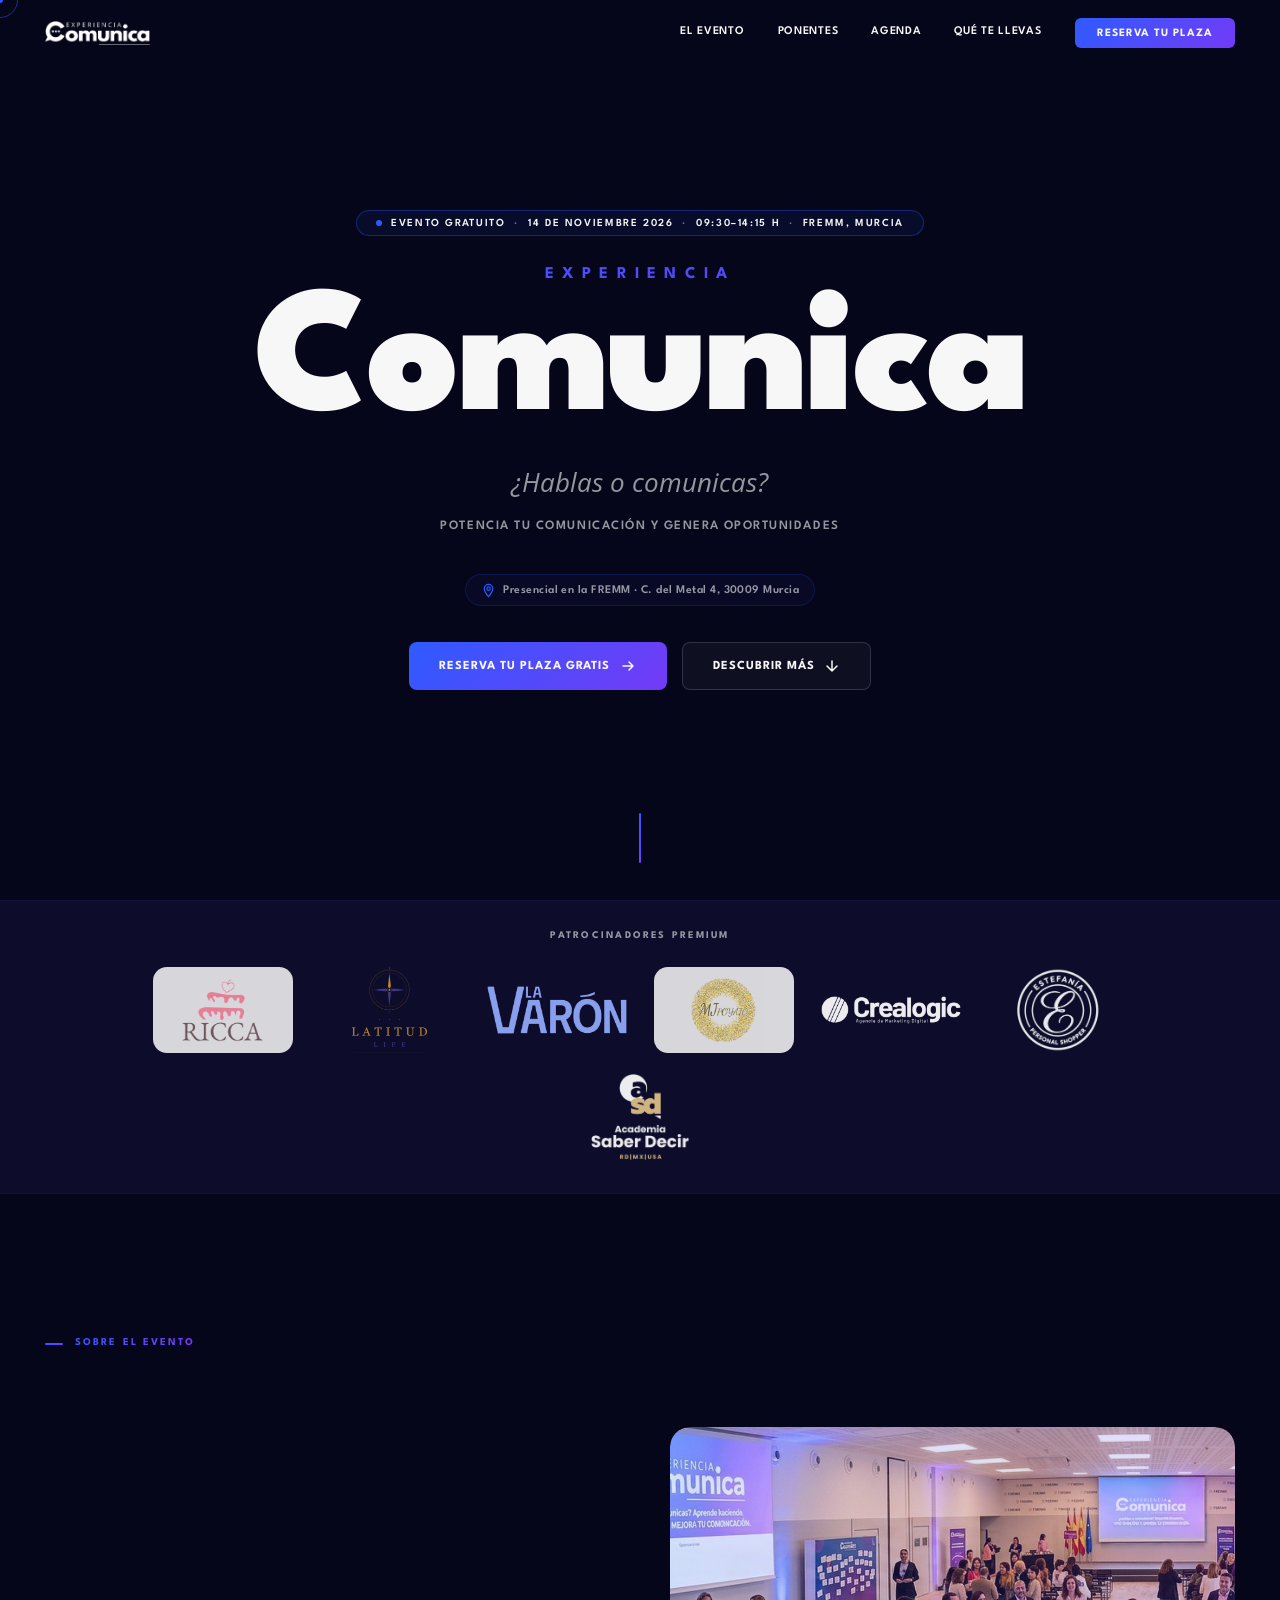
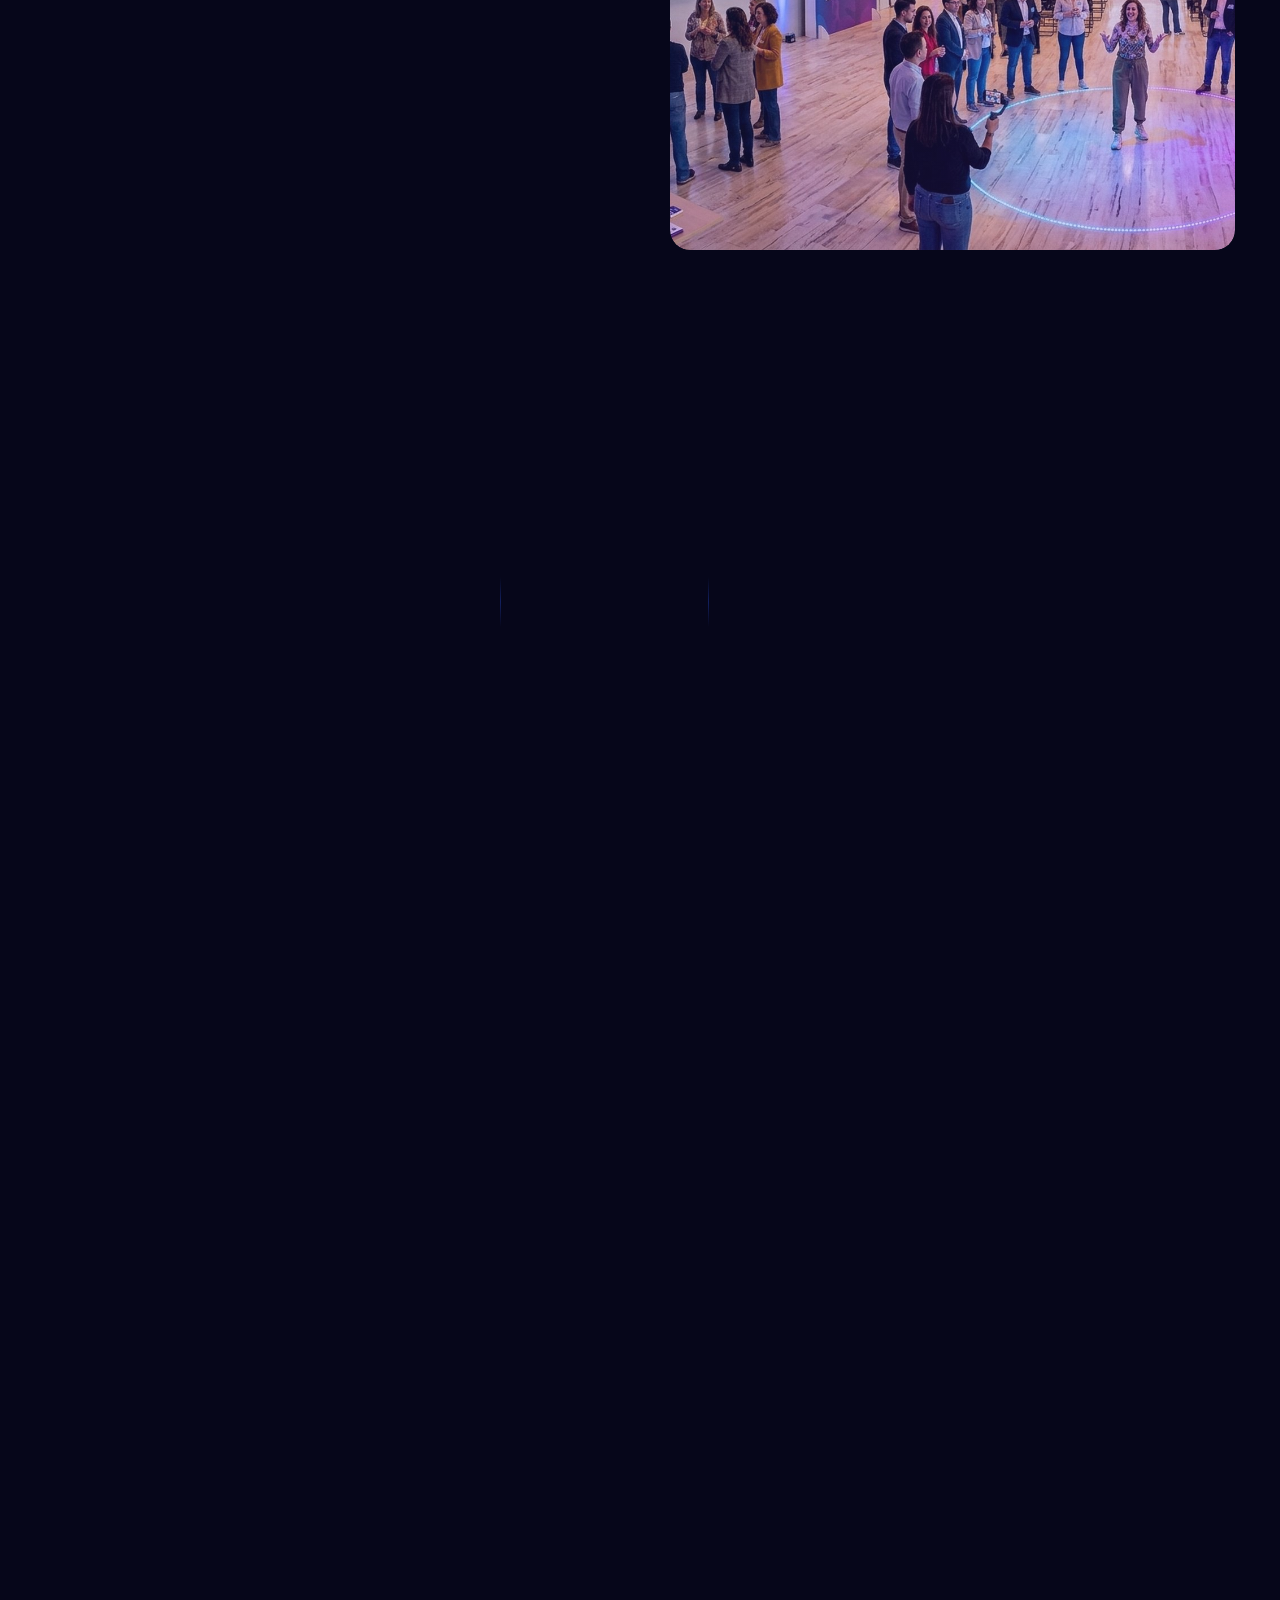
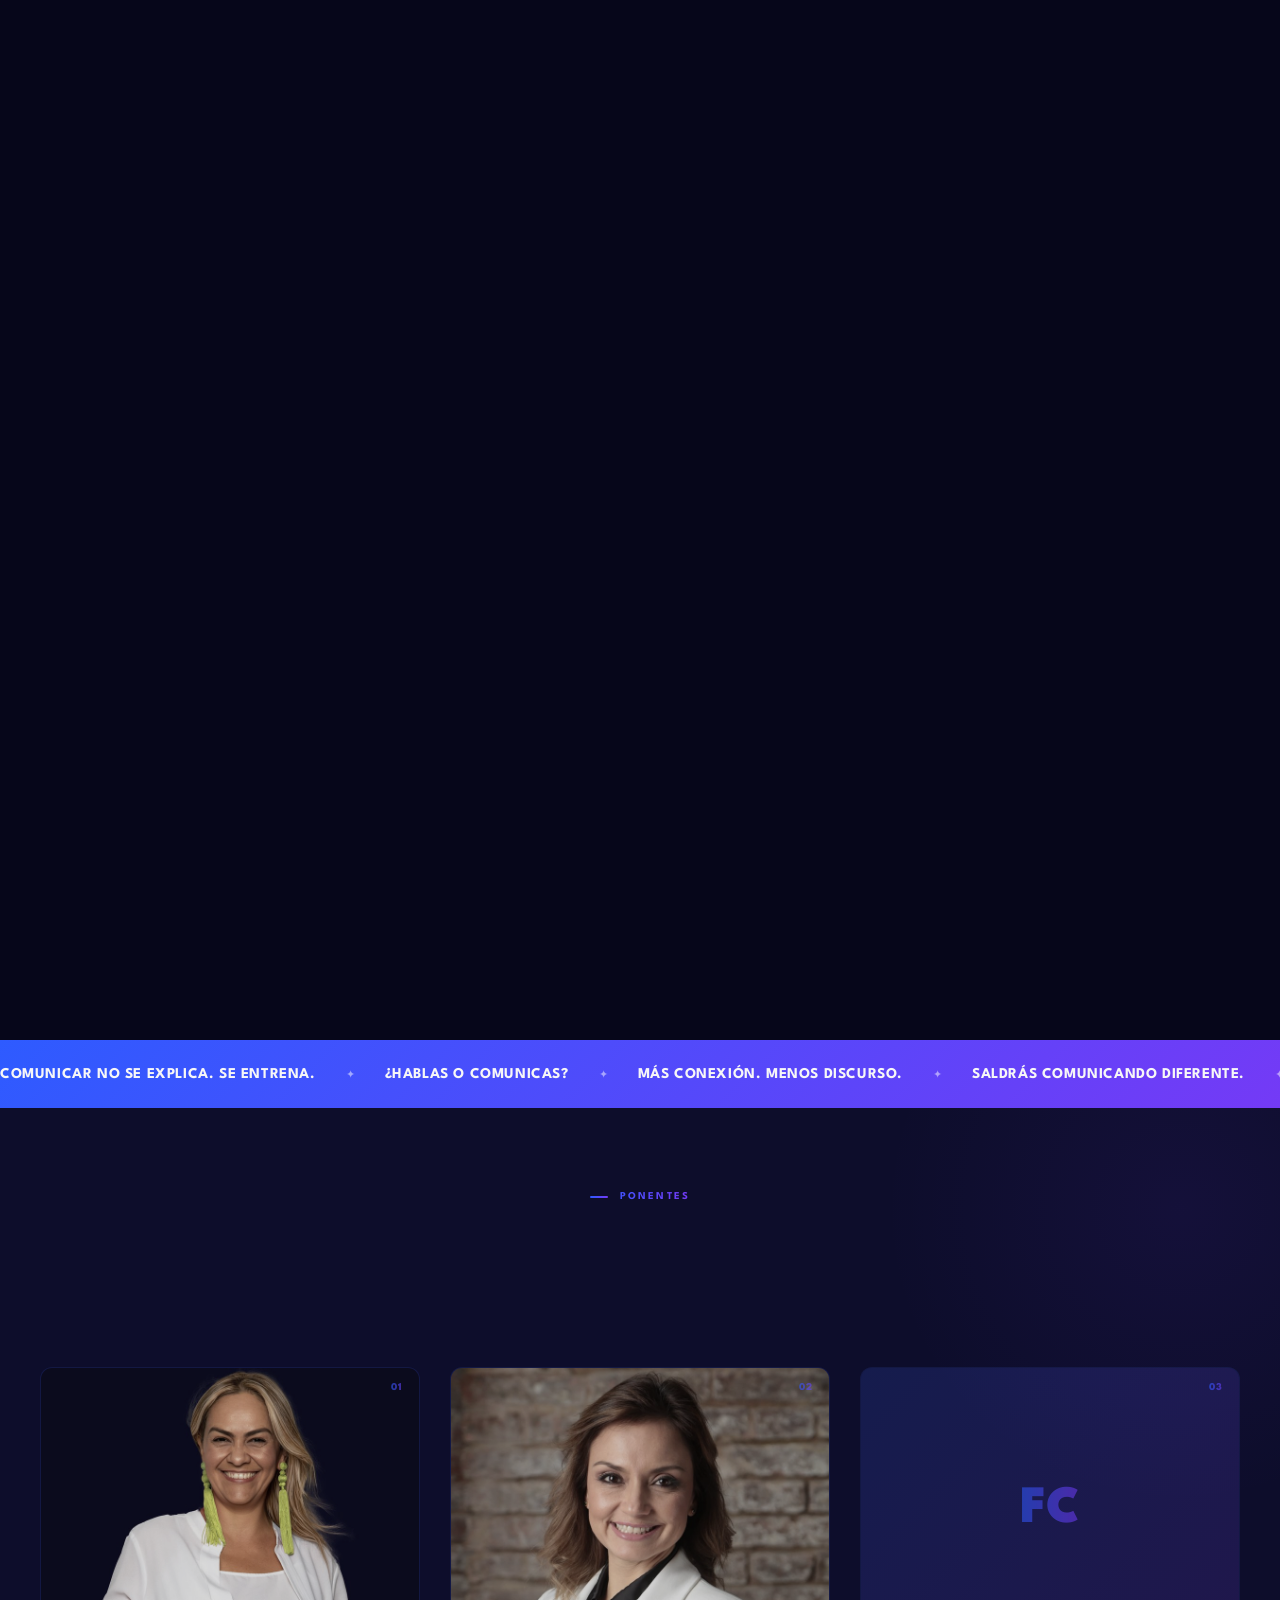
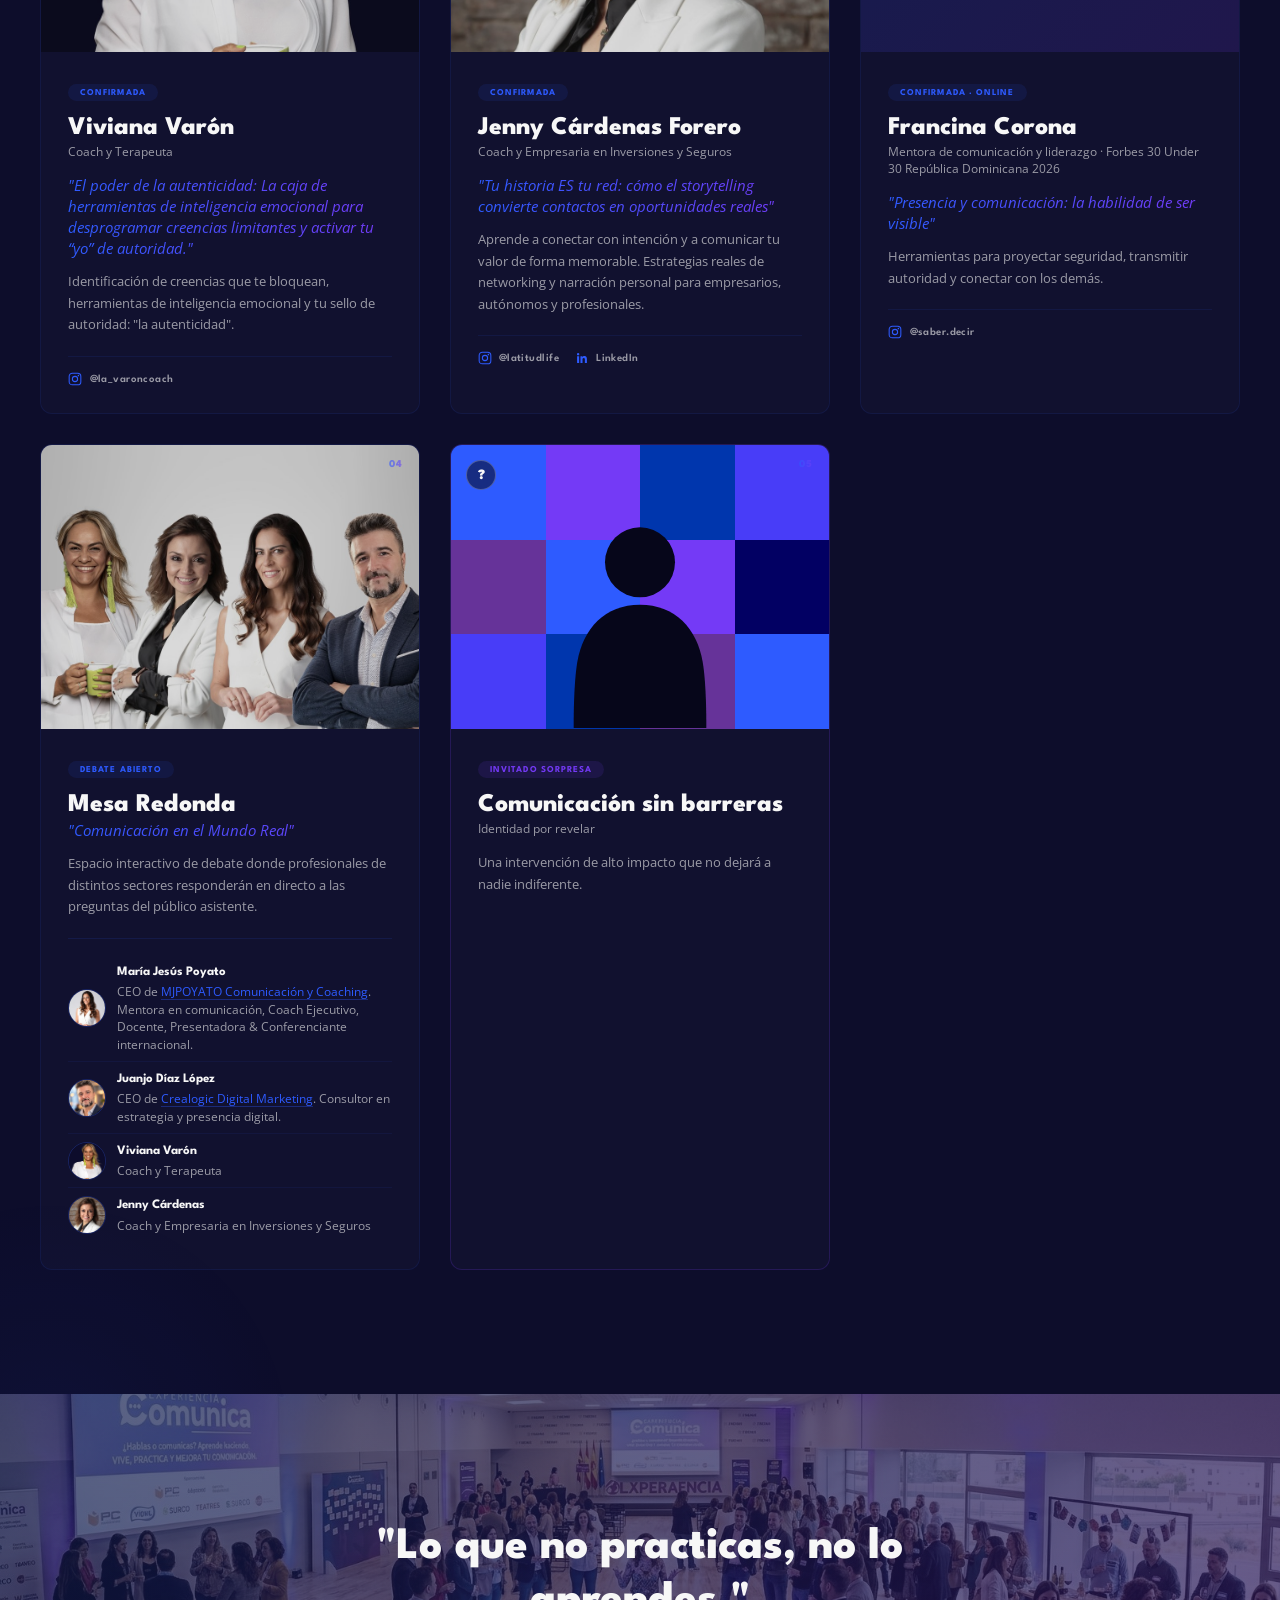
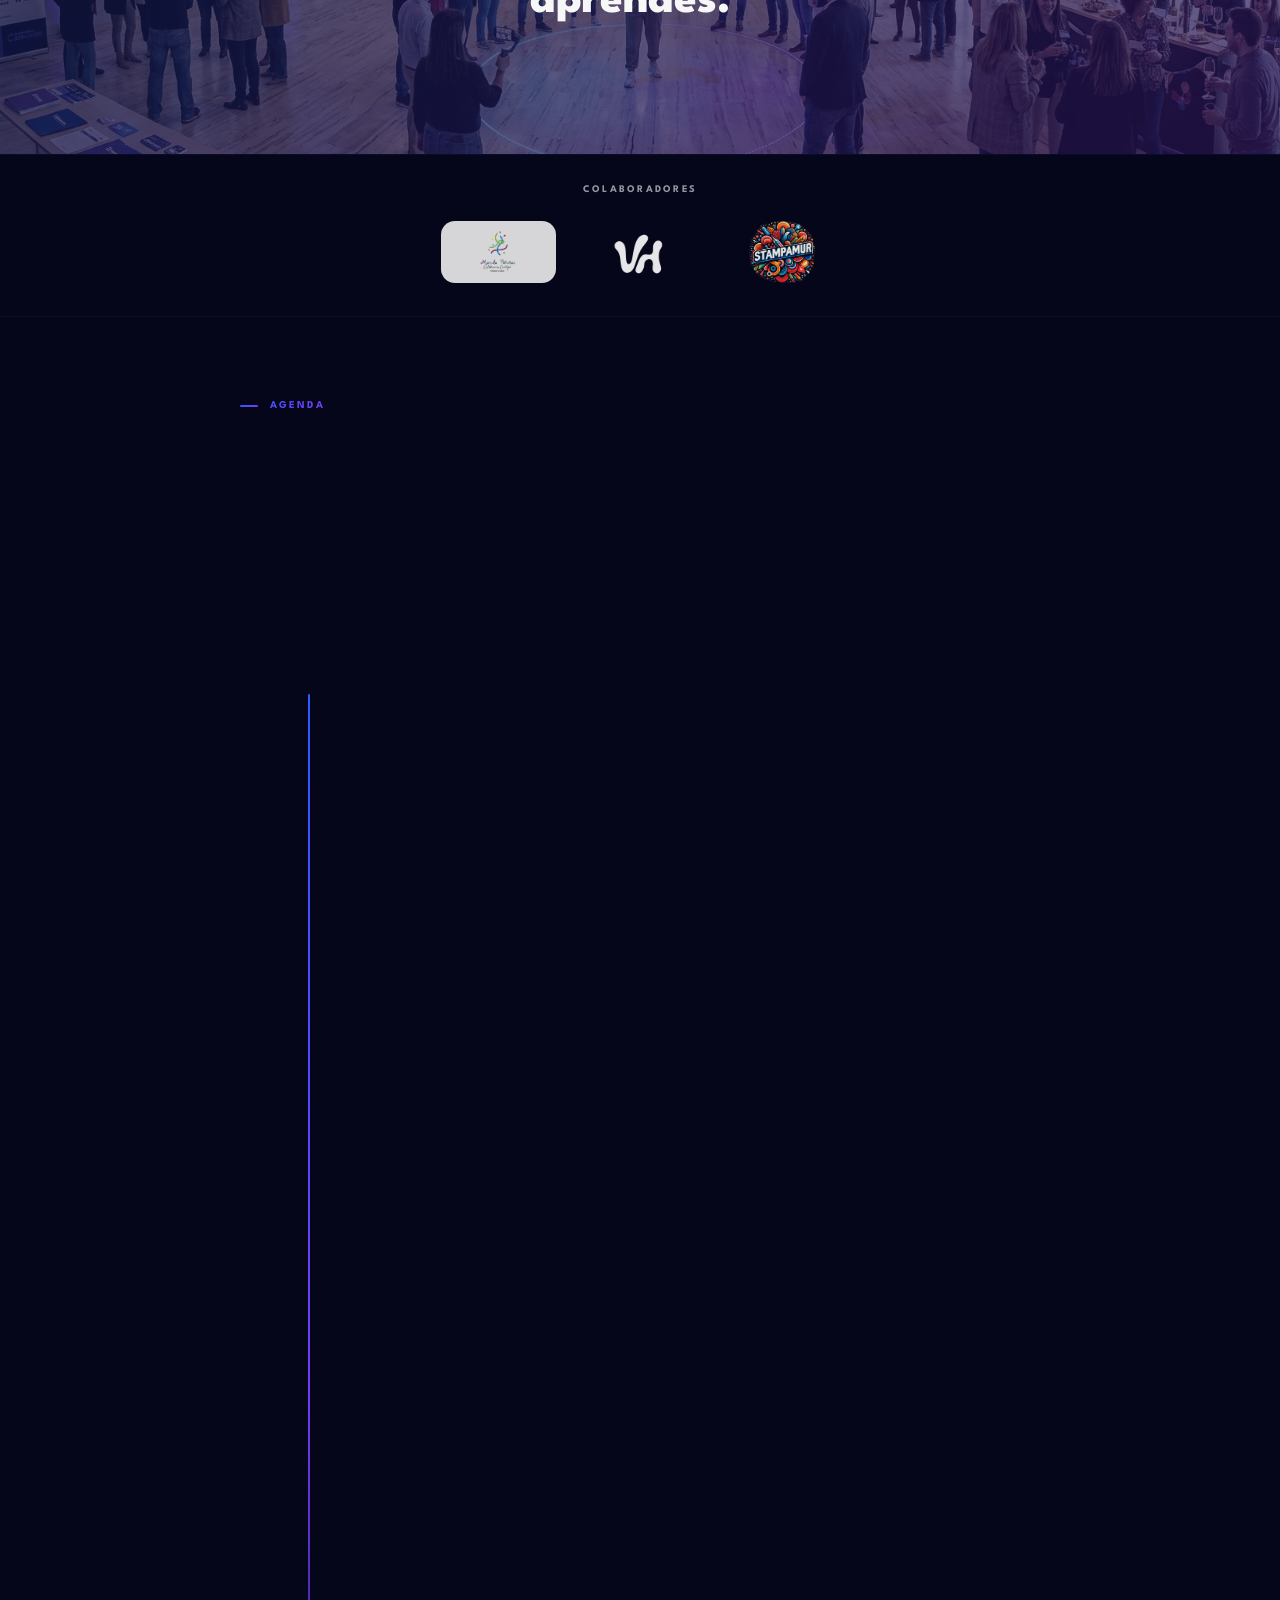
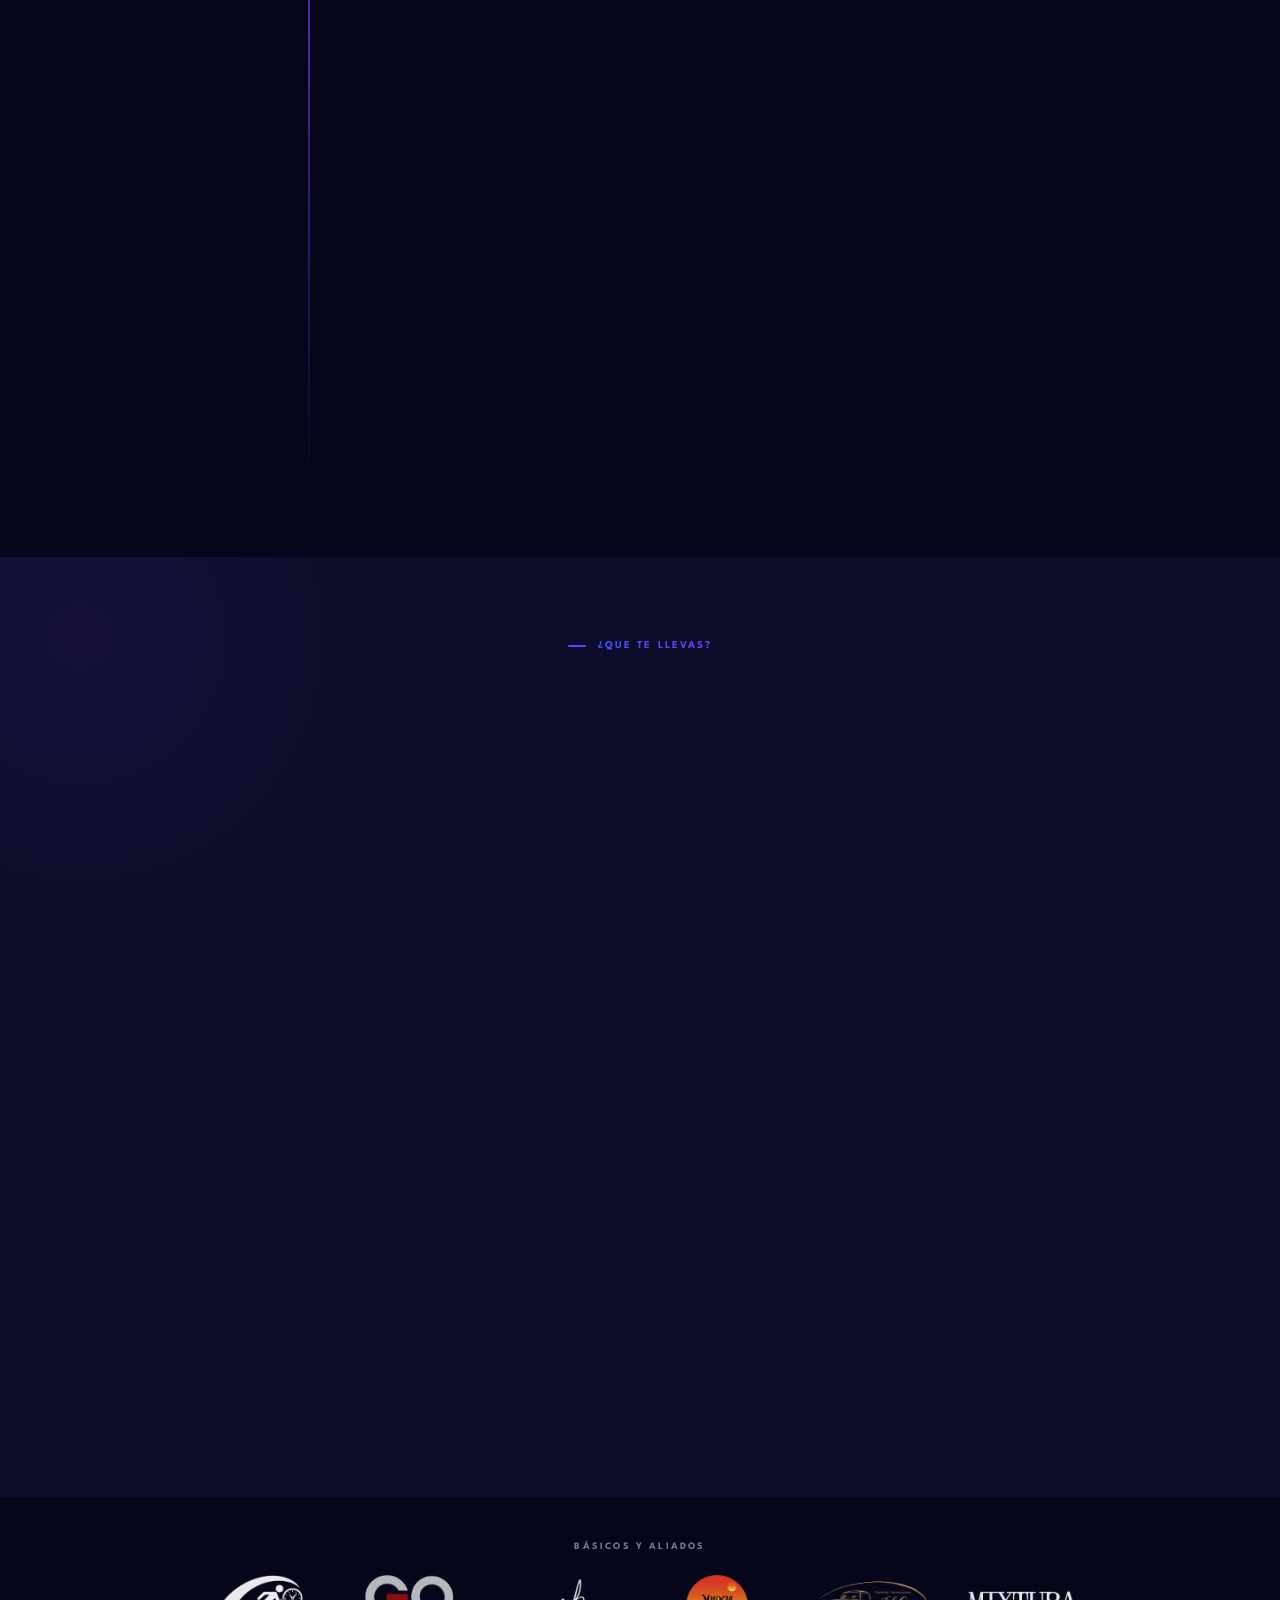
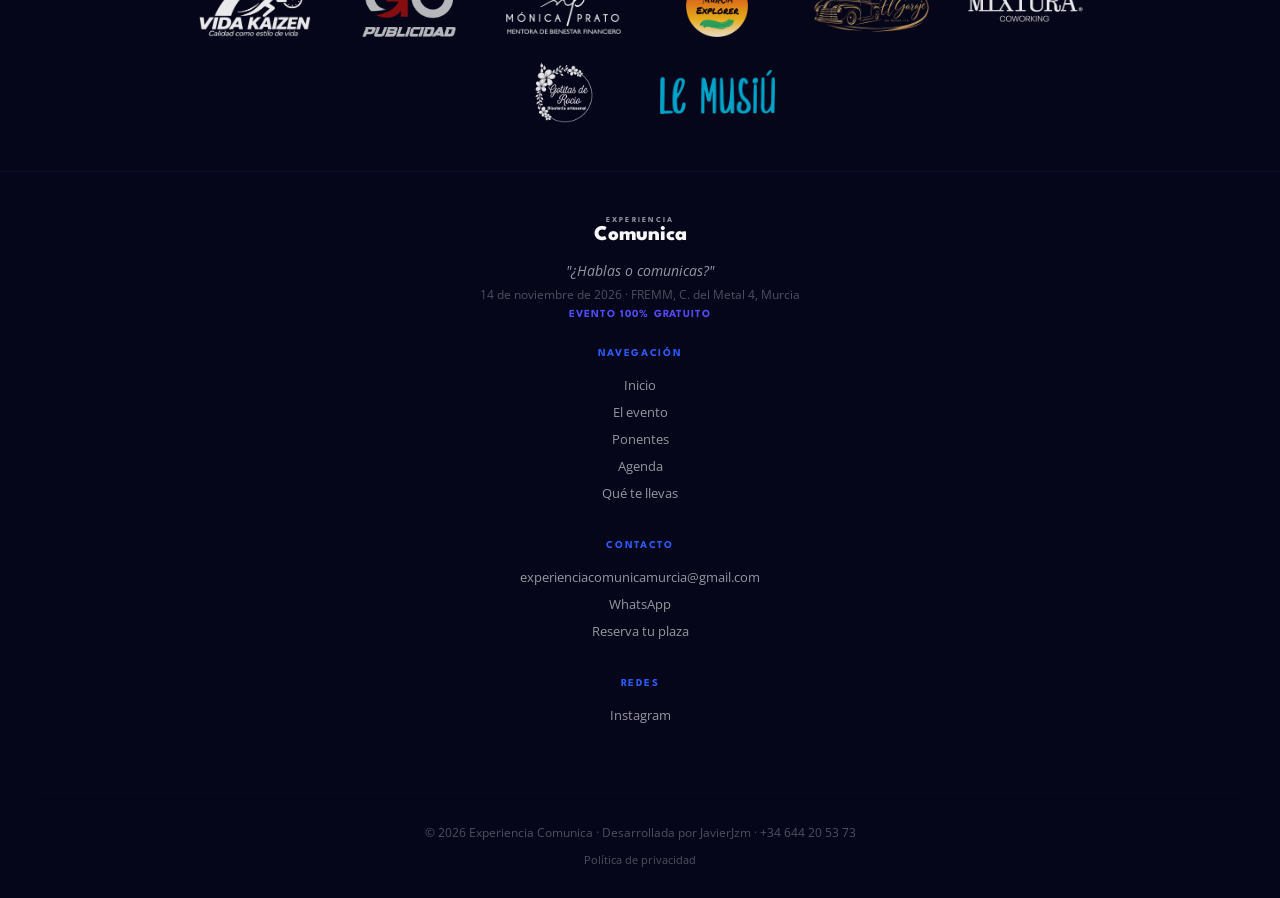
==== commit d71d7251: "Add Gotitas de Rocio and Le Musiu to basics and allies Gotitas de Rocio uses the white version of it" ====
--- a/index.html
+++ b/index.html
@@ -677,6 +677,12 @@
       <a href="https://mixturacoworking.com/" class="sponsor-tile sponsor-tile--sm" target="_blank" rel="noopener">
         <img src="assets/images/ally-mixtura.png" alt="Mixtura Coworking" loading="lazy">
       </a>
+      <a href="https://www.instagram.com/rociobisuteria/" class="sponsor-tile sponsor-tile--sm" target="_blank" rel="noopener">
+        <img src="assets/images/ally-gotitasderocio.png" alt="Gotitas de Rocío, bisutería artesanal" loading="lazy">
+      </a>
+      <a href="https://www.instagram.com/lemusiu/" class="sponsor-tile sponsor-tile--sm" target="_blank" rel="noopener">
+        <img src="assets/images/ally-lemusiu.png" alt="Le Musiú" loading="lazy">
+      </a>
     </div>
   </section>
 
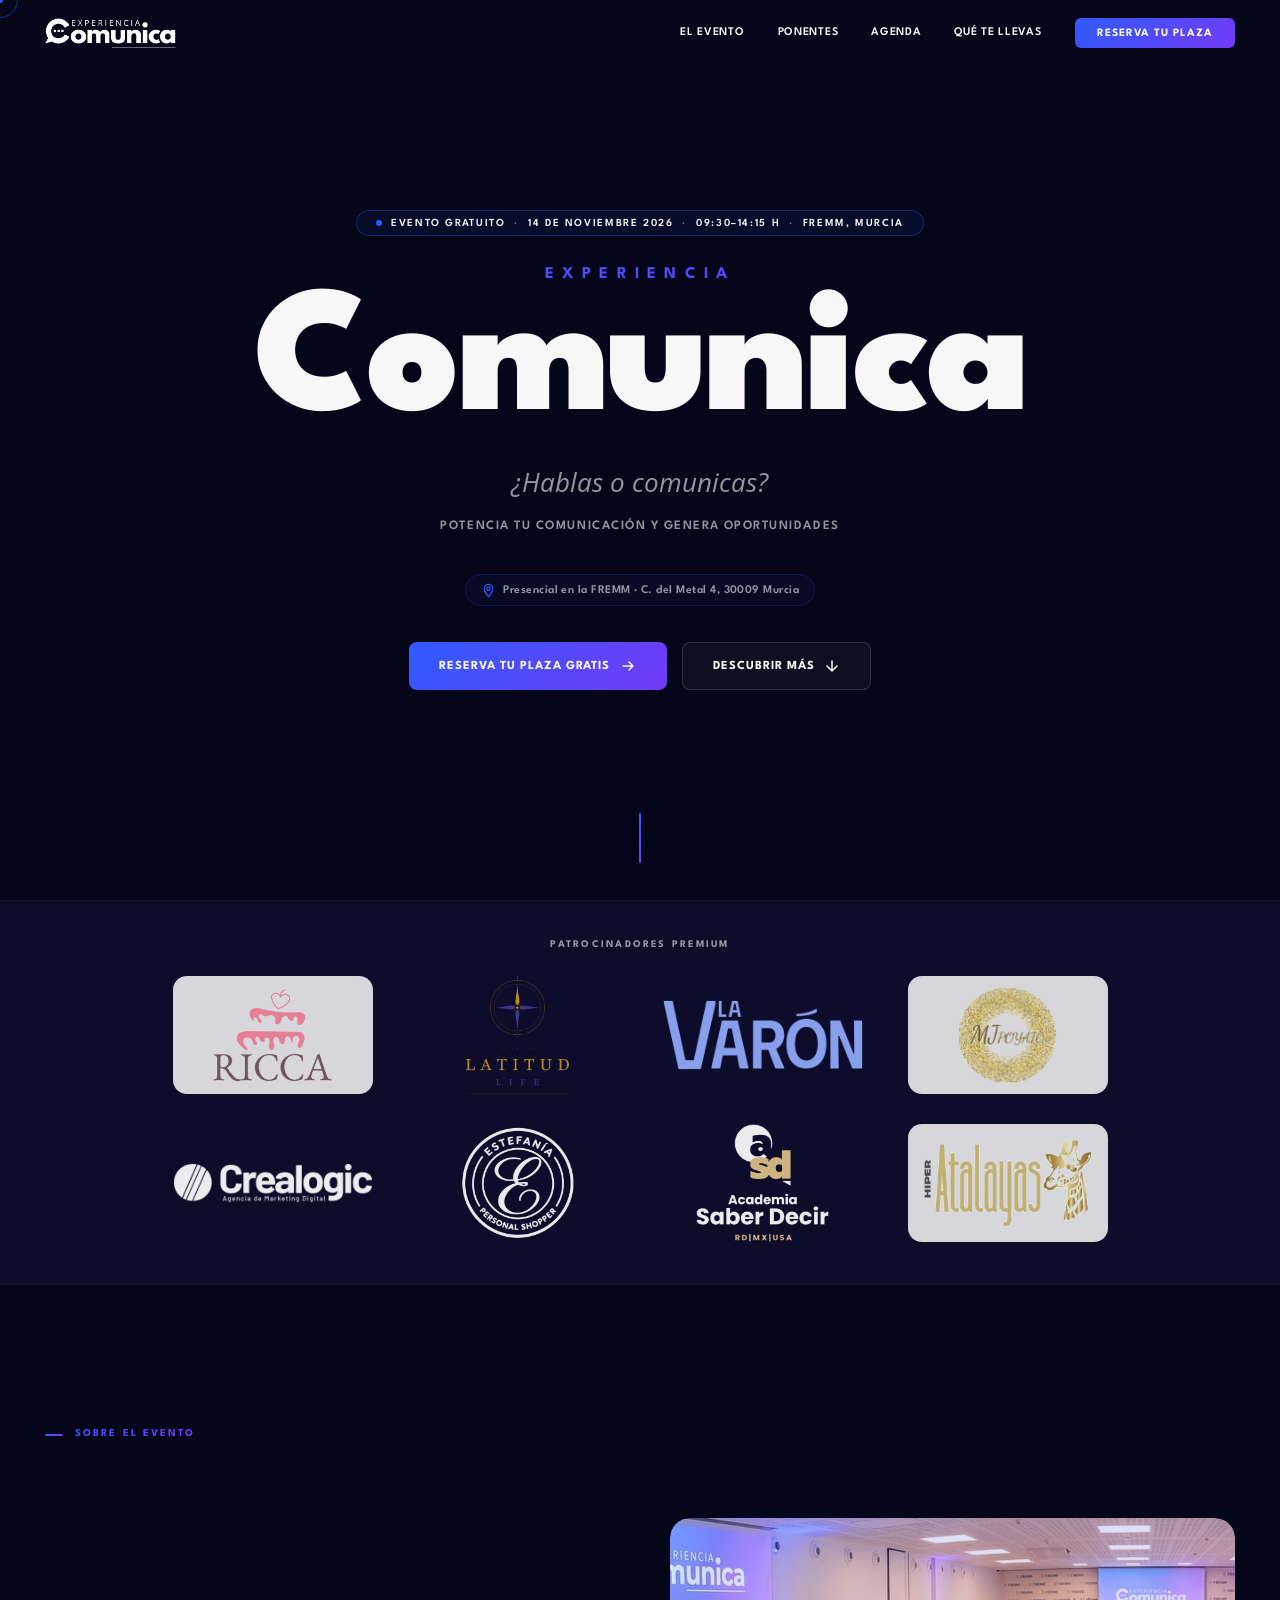
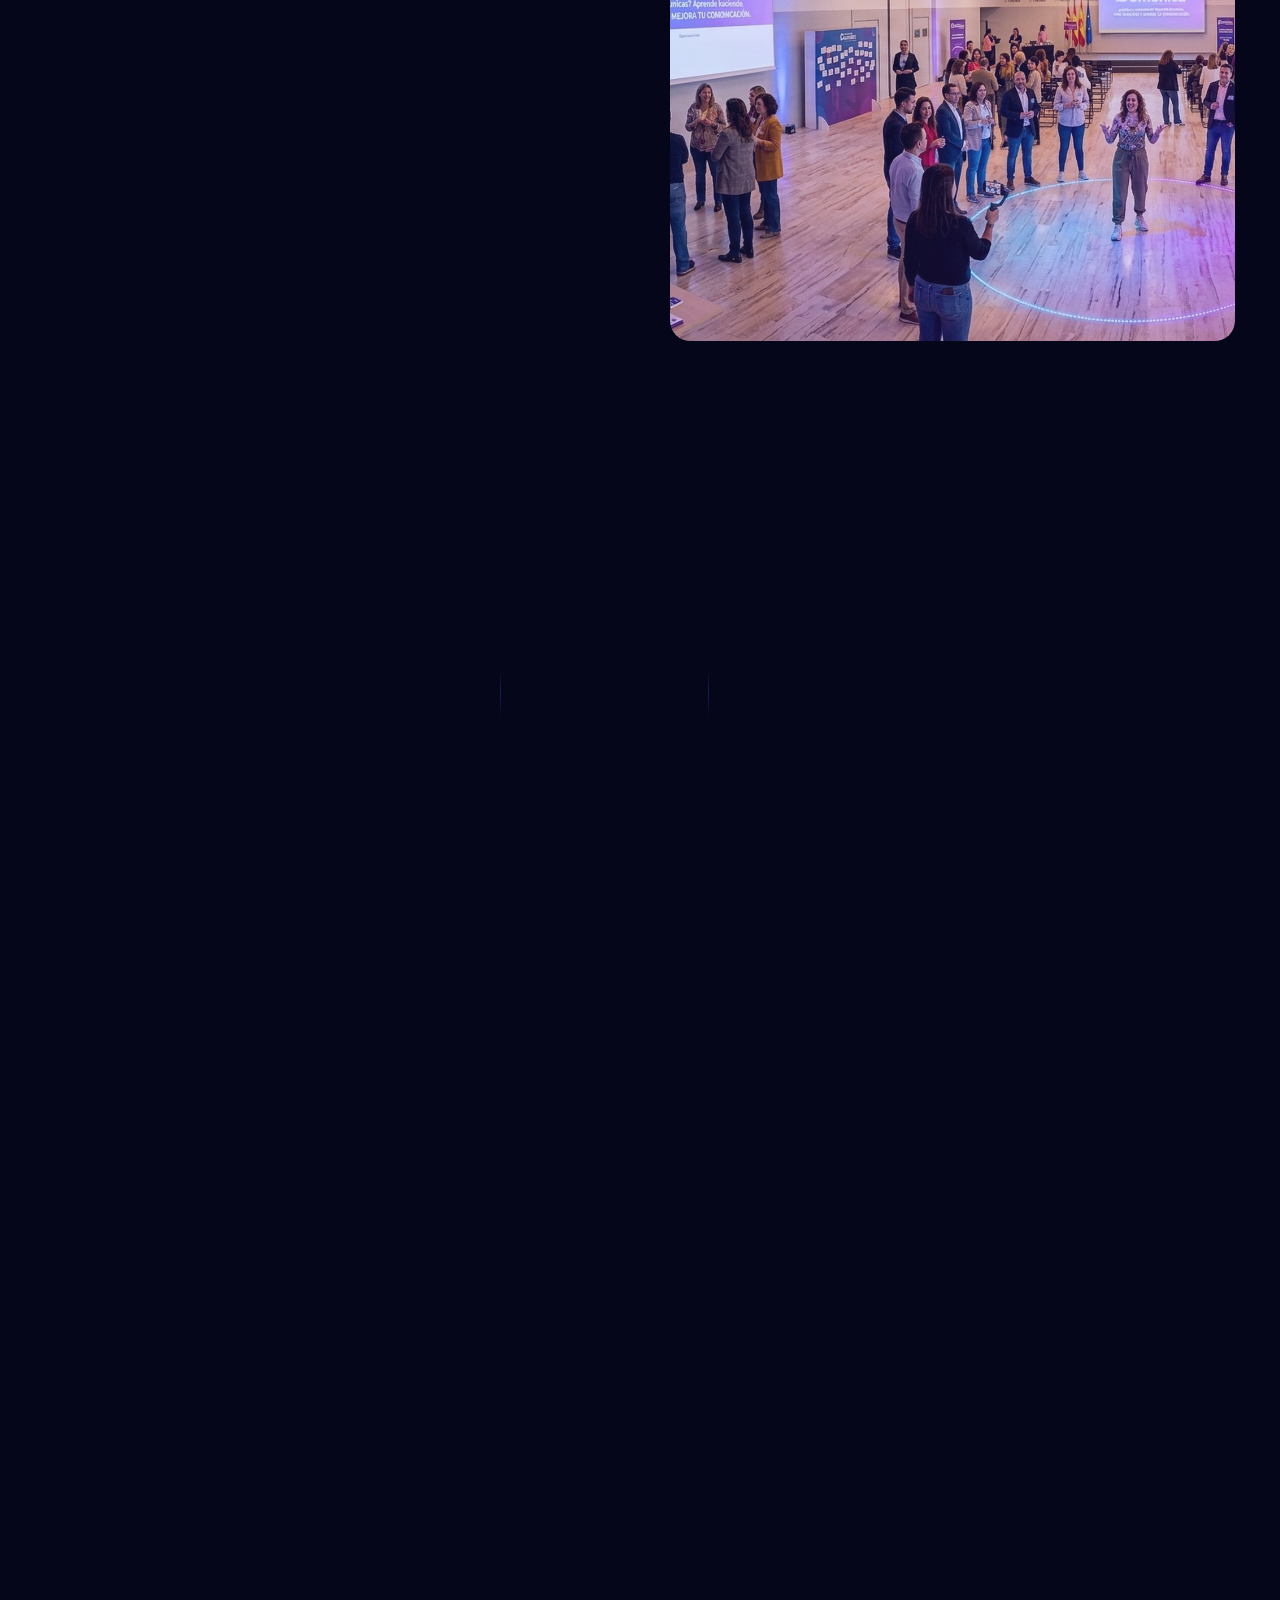
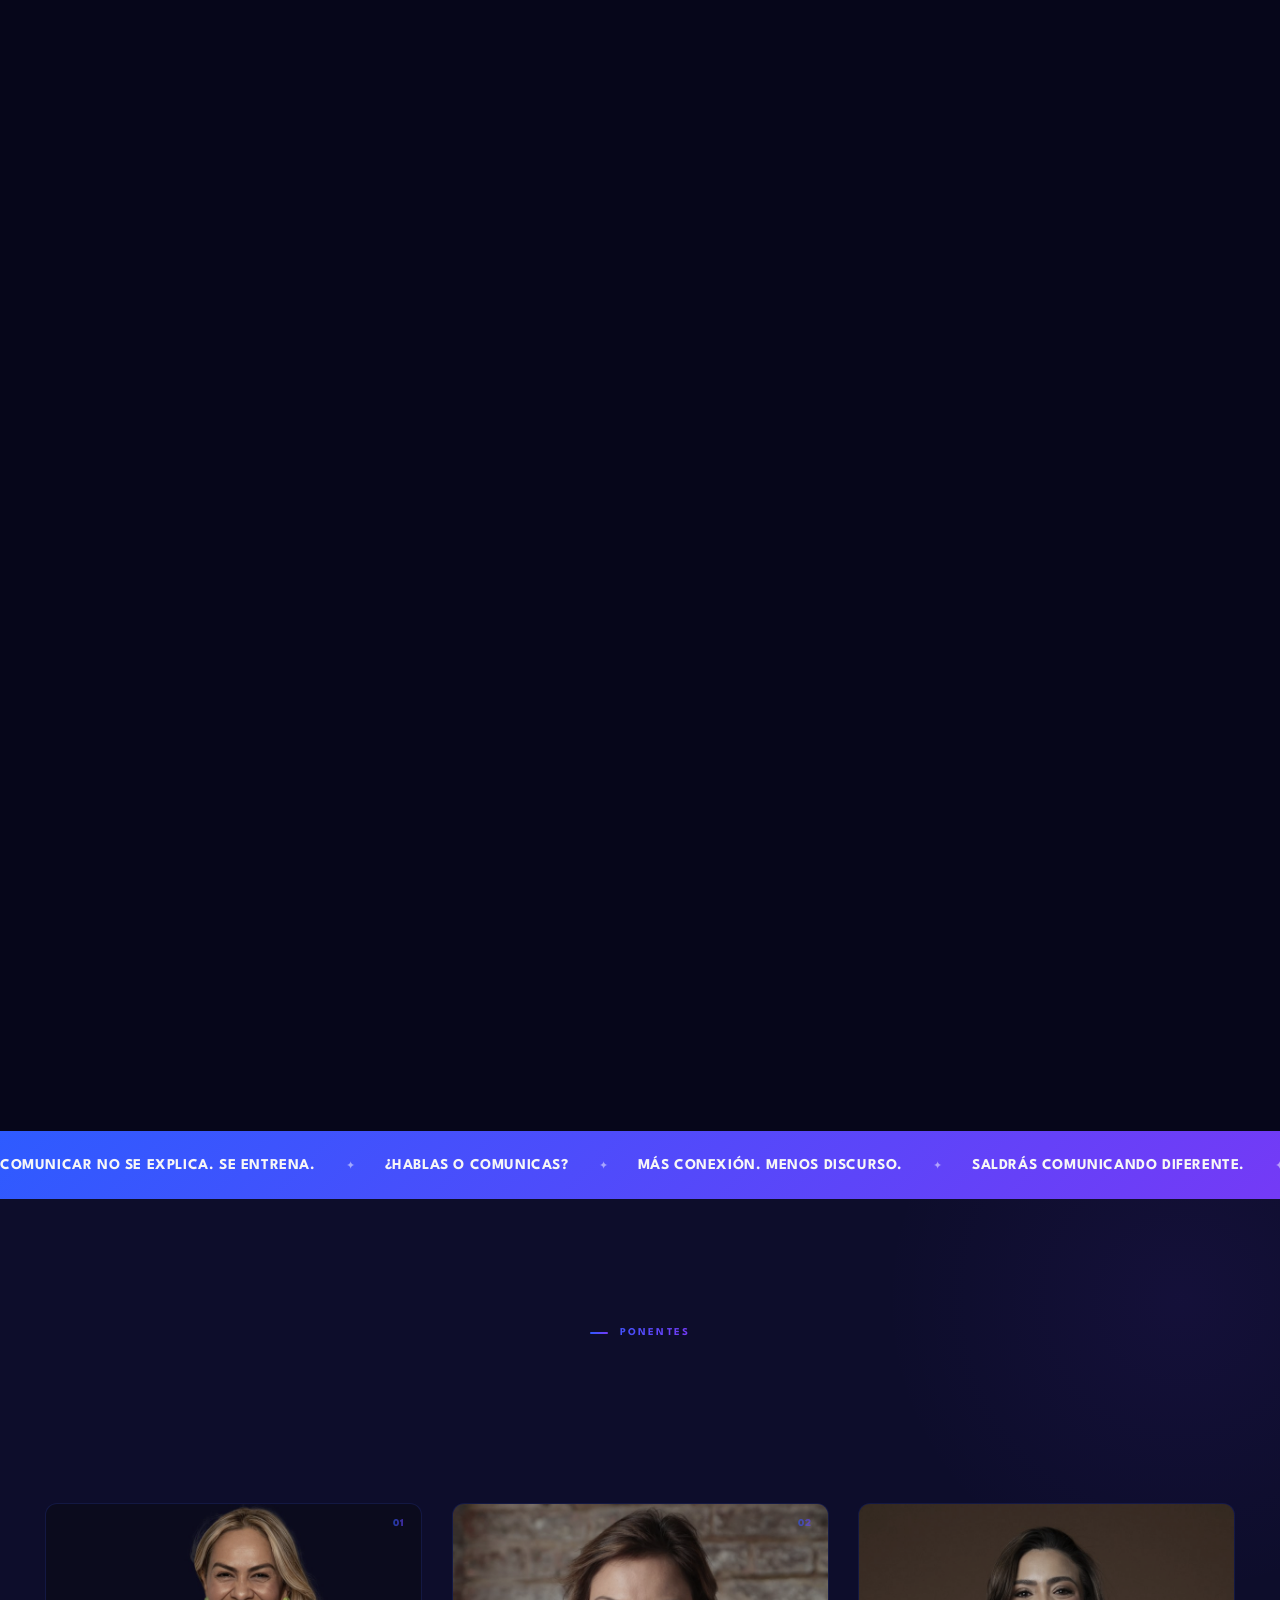
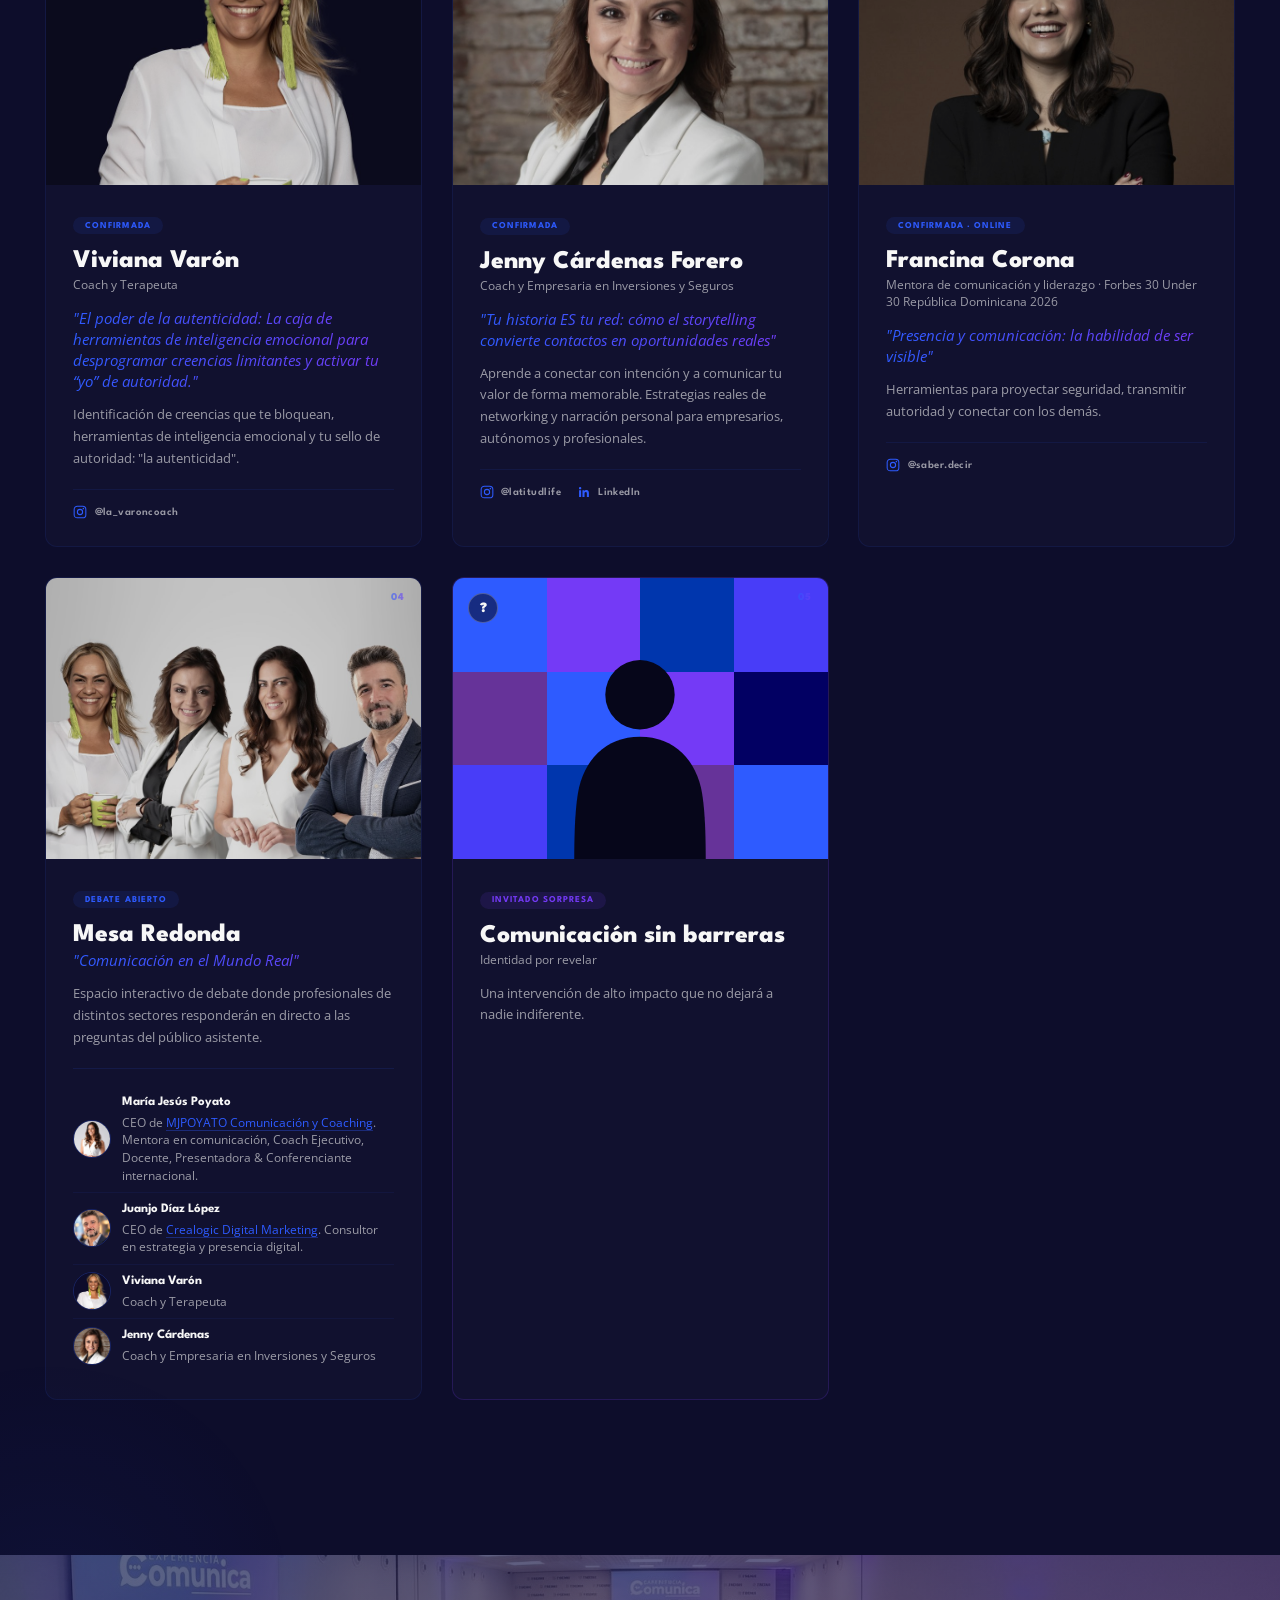
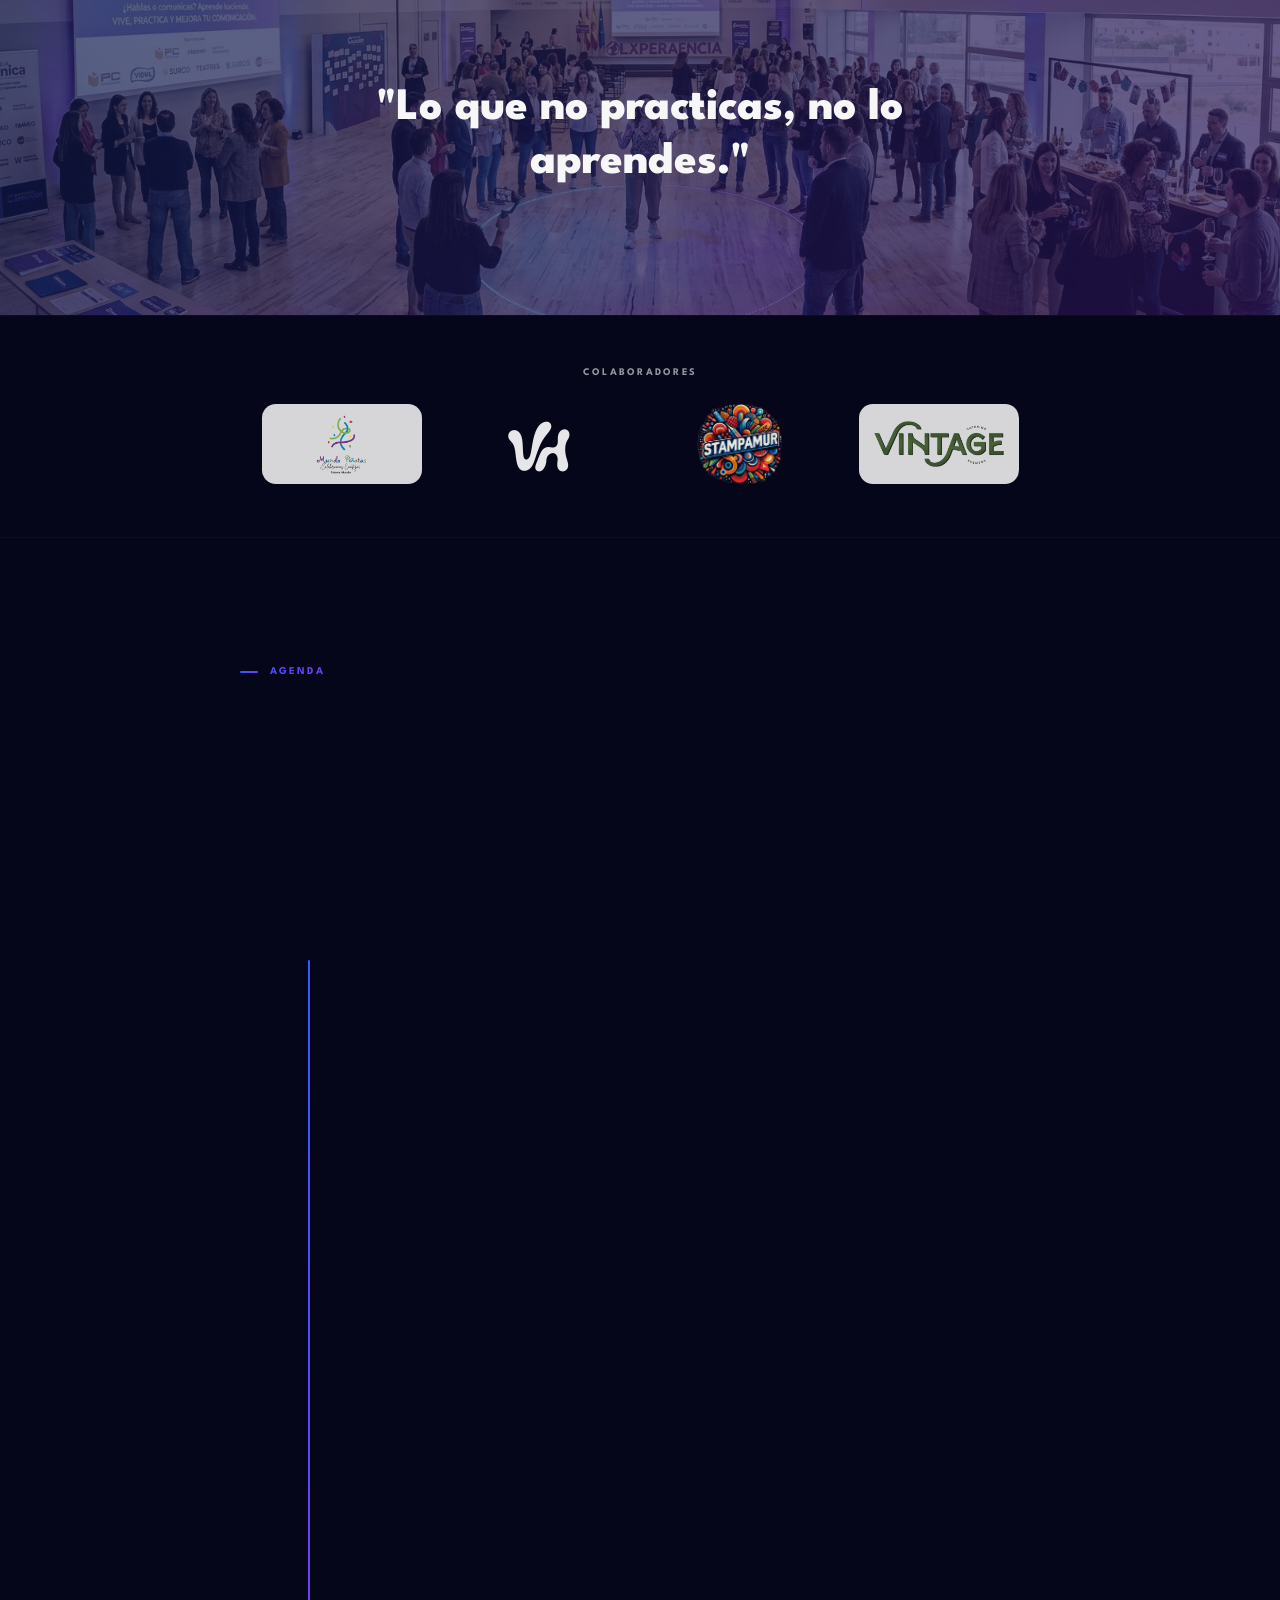
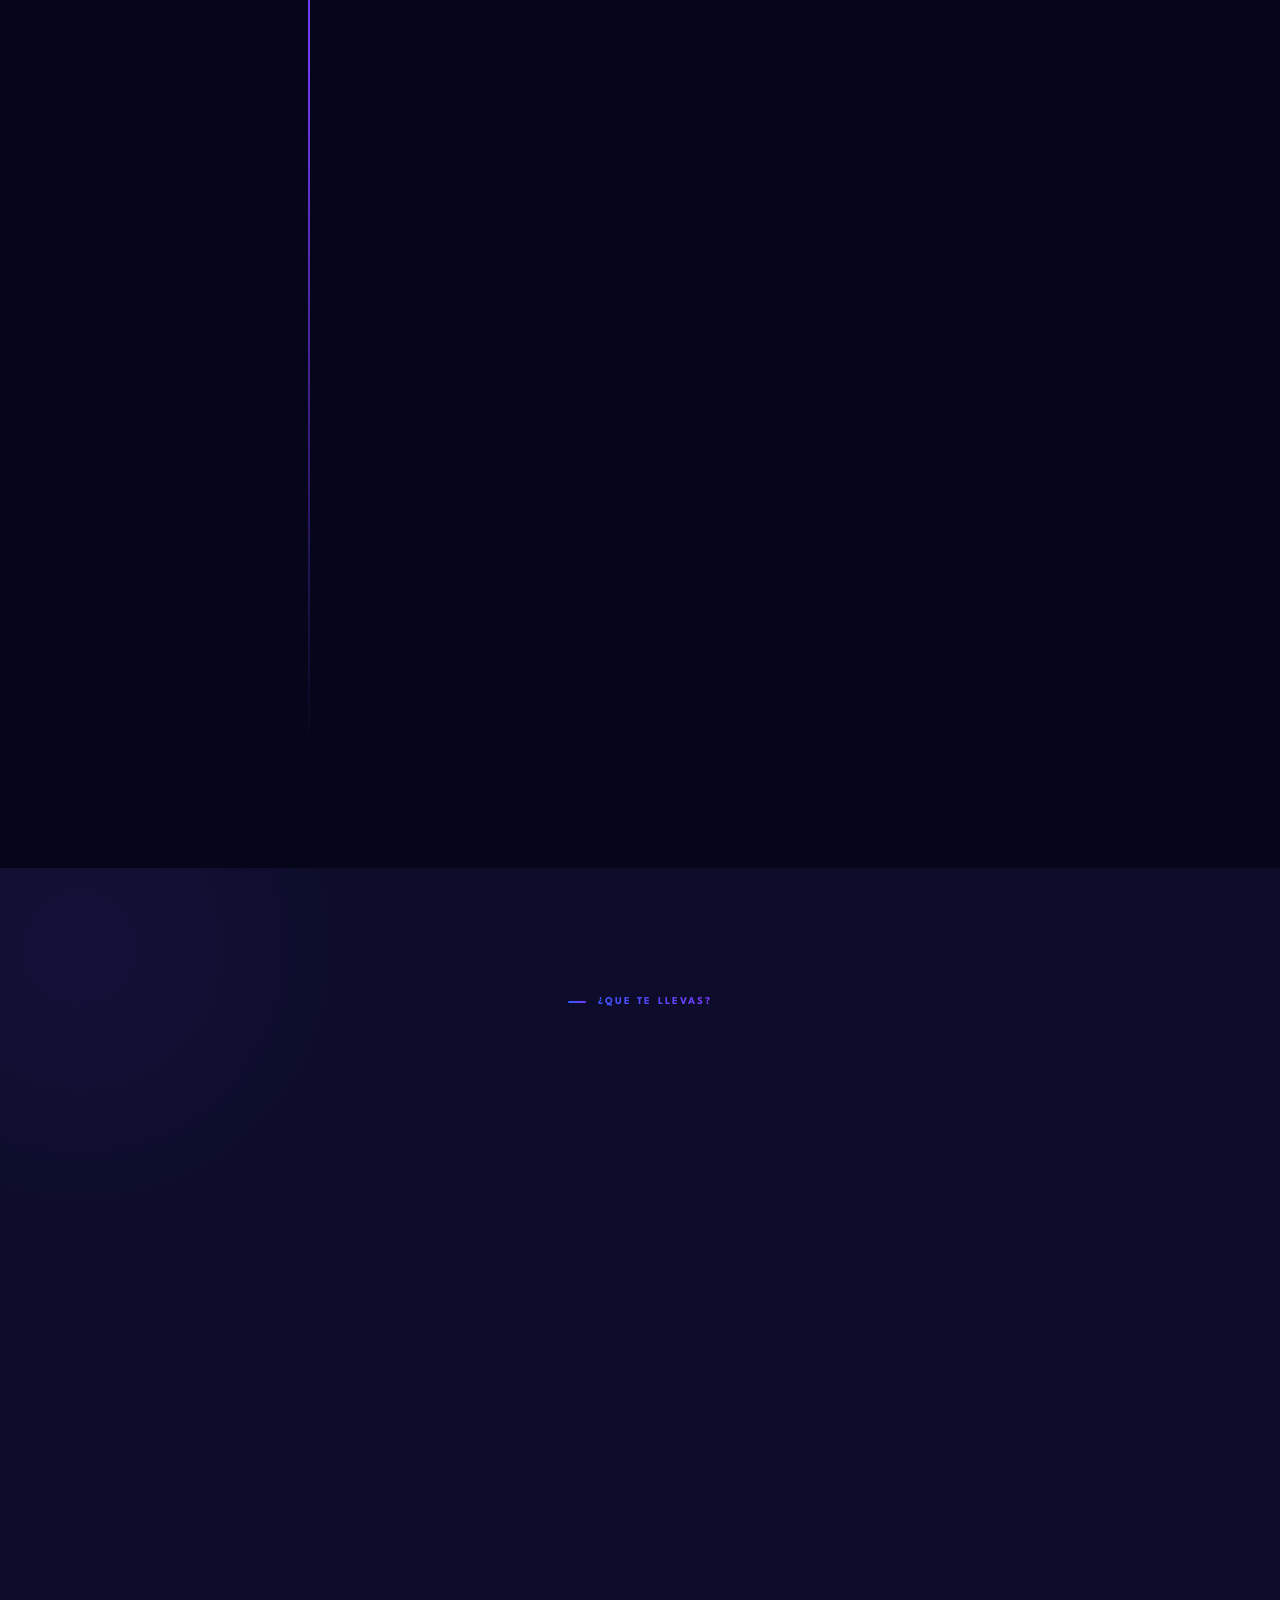
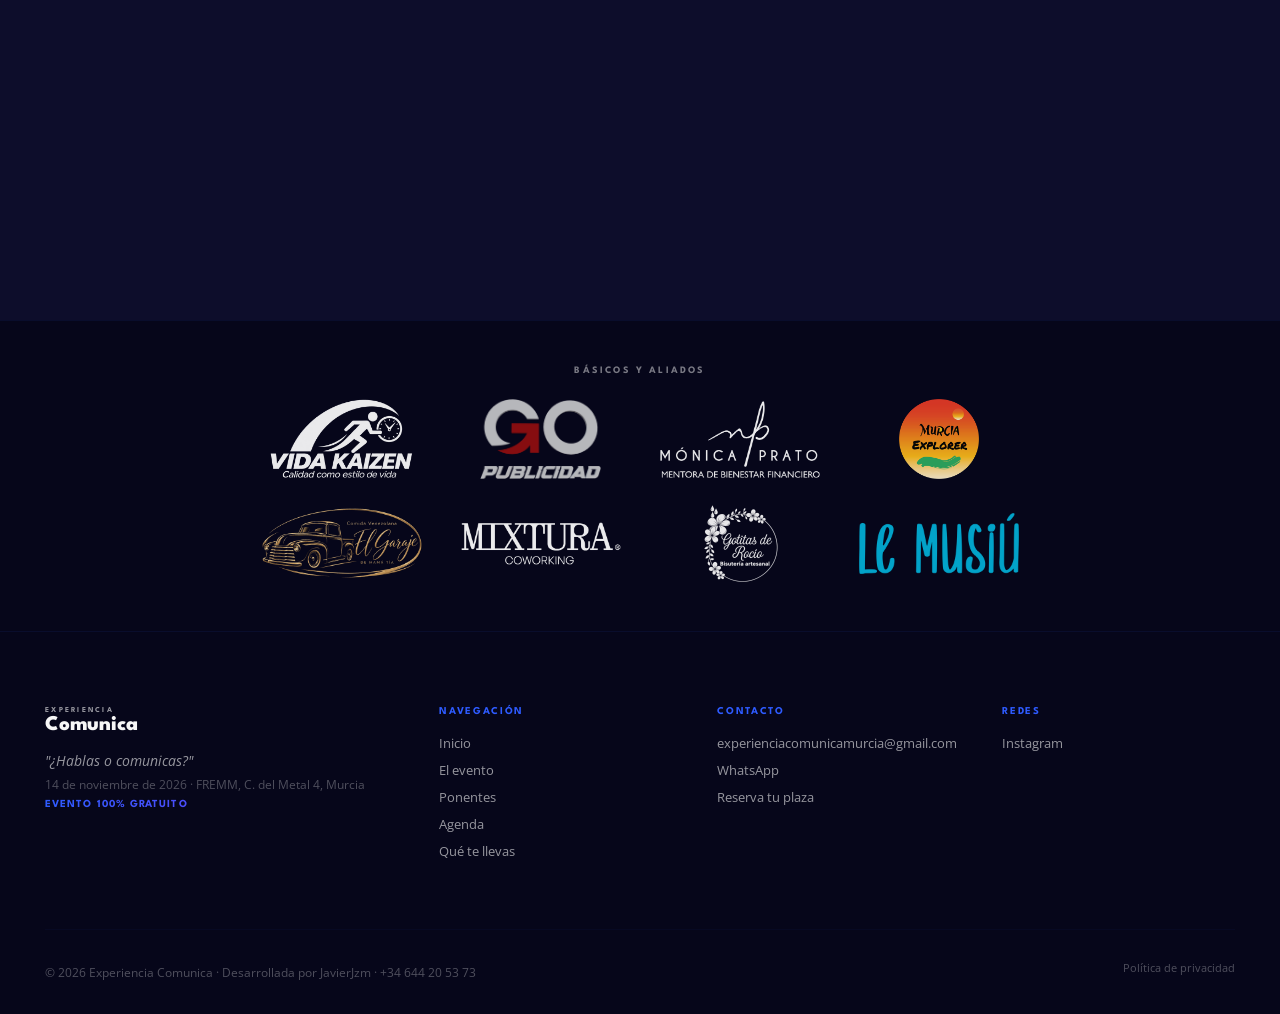
==== commit 715098a7: "Add Hiper Atalayas and Vintage; fix mobile styles leaking to desktop - Premium: Hiper Atalayas. Coll" ====
--- a/index.html
+++ b/index.html
@@ -118,6 +118,9 @@
       </a>
       <a href="https://www.saber-decir.com/" class="sponsor-tile" target="_blank" rel="noopener">
         <img src="assets/images/sponsor-saberdecir.png" alt="Academia Saber Decir" loading="lazy">
+      </a>
+      <a href="https://www.instagram.com/hiperatalayas_/" class="sponsor-tile sponsor-tile--light" target="_blank" rel="noopener">
+        <img src="assets/images/sponsor-hiperatalayas.png" alt="Hiper Atalayas" loading="lazy">
       </a>
     </div>
   </section>
@@ -489,6 +492,9 @@
       <span class="sponsor-tile sponsor-tile--sm">
         <img src="assets/images/sponsor-stampamur.png" alt="Stampamur" loading="lazy">
       </span>
+      <a href="https://vintageeventos.es/" class="sponsor-tile sponsor-tile--sm sponsor-tile--light" target="_blank" rel="noopener">
+        <img src="assets/images/sponsor-vintage.png" alt="Vintage Catering y Eventos" loading="lazy">
+      </a>
     </div>
   </section>
 
--- a/style.css
+++ b/style.css
@@ -1302,6 +1302,9 @@
   margin: 0 auto;
 }
 .sponsors-mid__grid { gap: 1.8rem 2.6rem; }
+/* Eight premium logos: two even rows of four on wide screens */
+.sponsors-top__grid { max-width: 980px; }
+
 
 /* Fixed-height boxes keep wildly different logo shapes visually balanced */
 .sponsor-tile {
@@ -1990,8 +1993,6 @@
   .about__features { gap: 0.6rem; }
   .feature-pill { font-size: 0.7rem; padding: 0.5rem 1rem; }
 
-  }
-
   .sponsors-top, .sponsors-mid { padding: 2rem 1rem 2.2rem; }
   .sponsors-top__grid, .sponsors-mid__grid { gap: 1.4rem 1.8rem; }
   .sponsor-tile { height: 86px; width: 140px; }
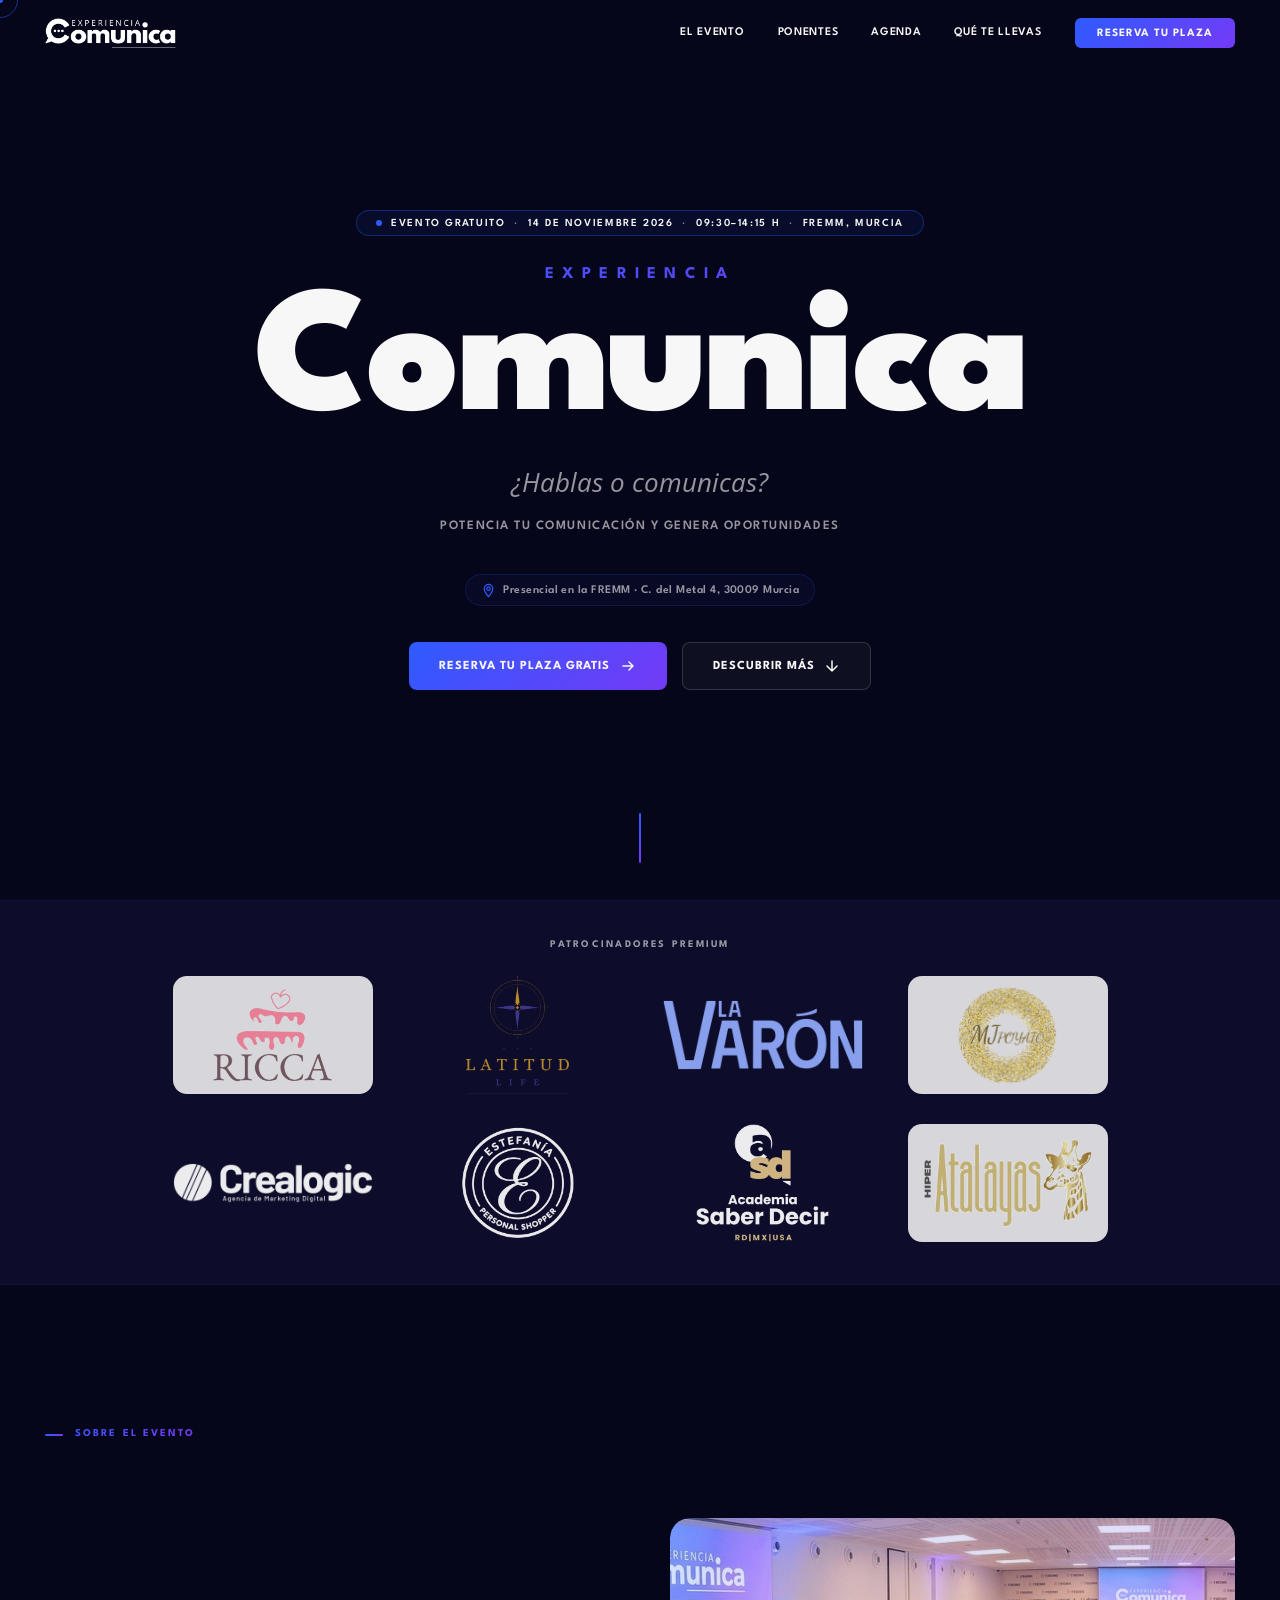
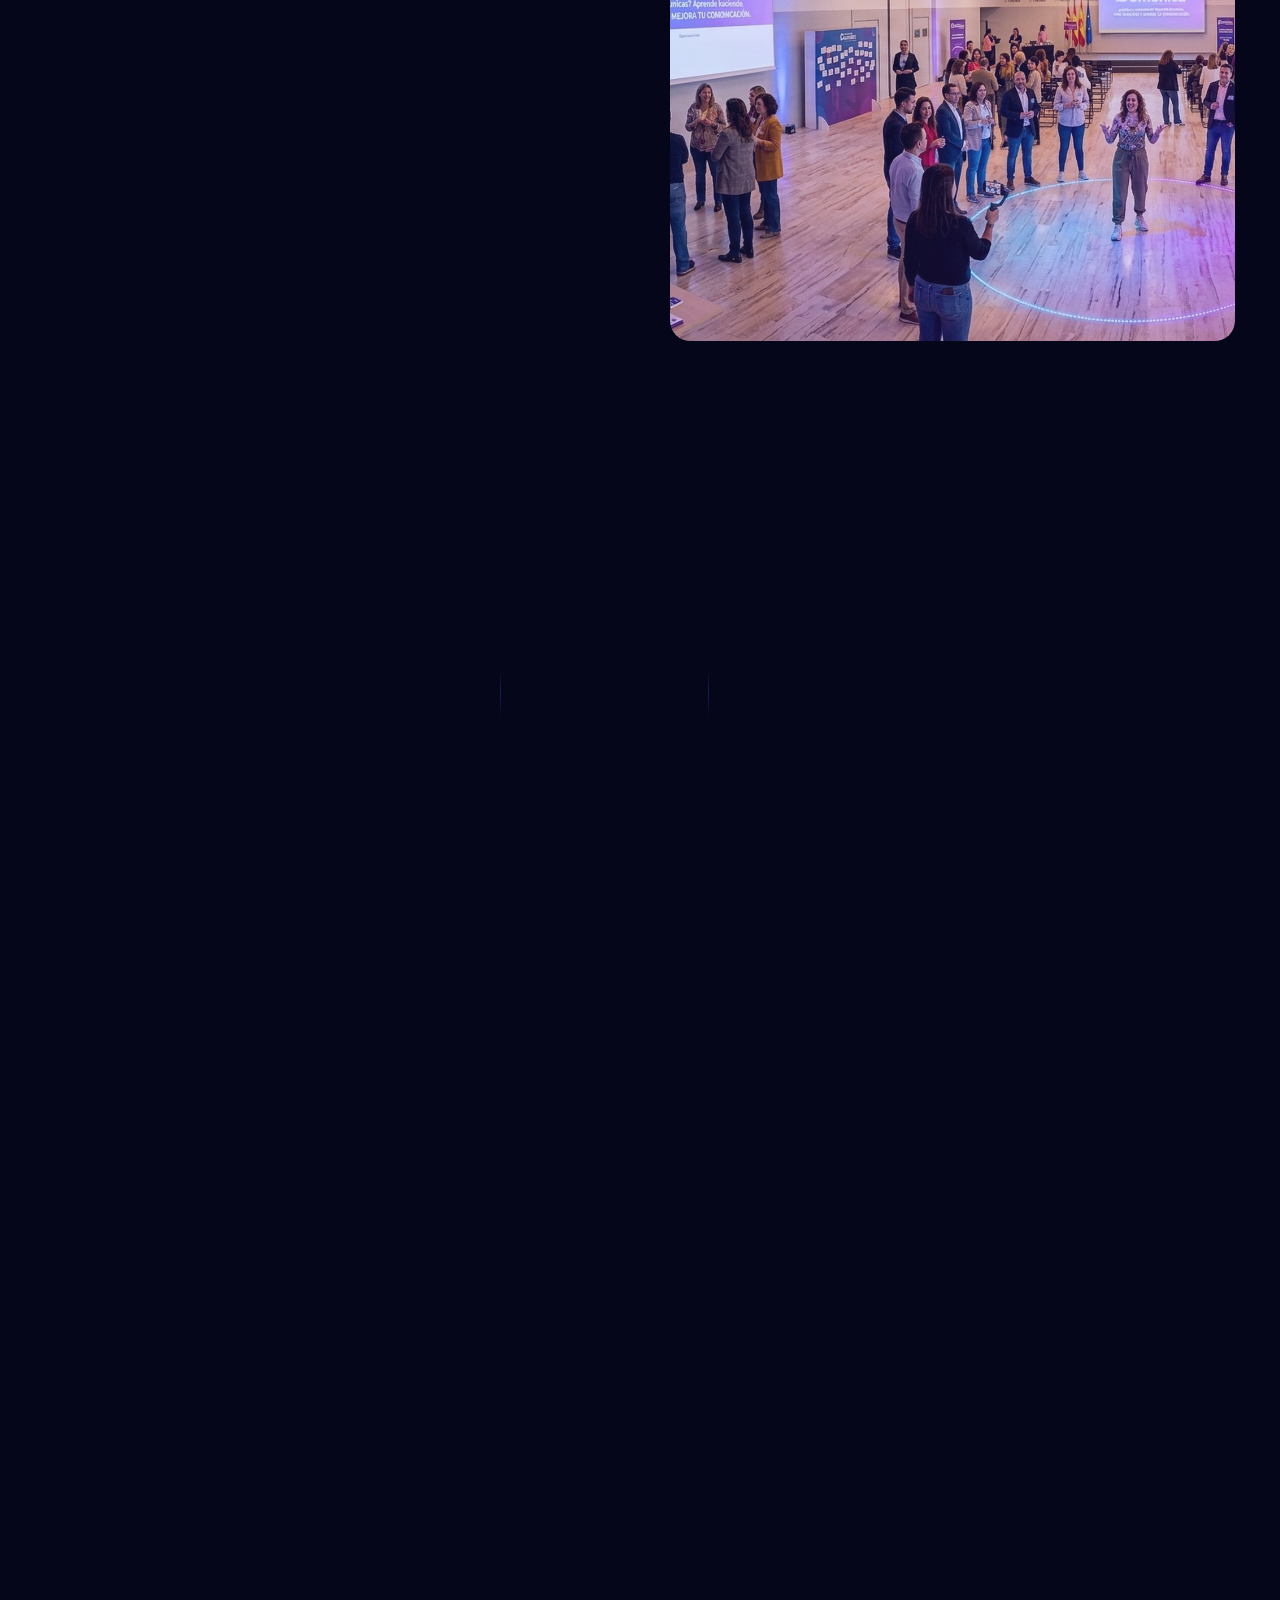
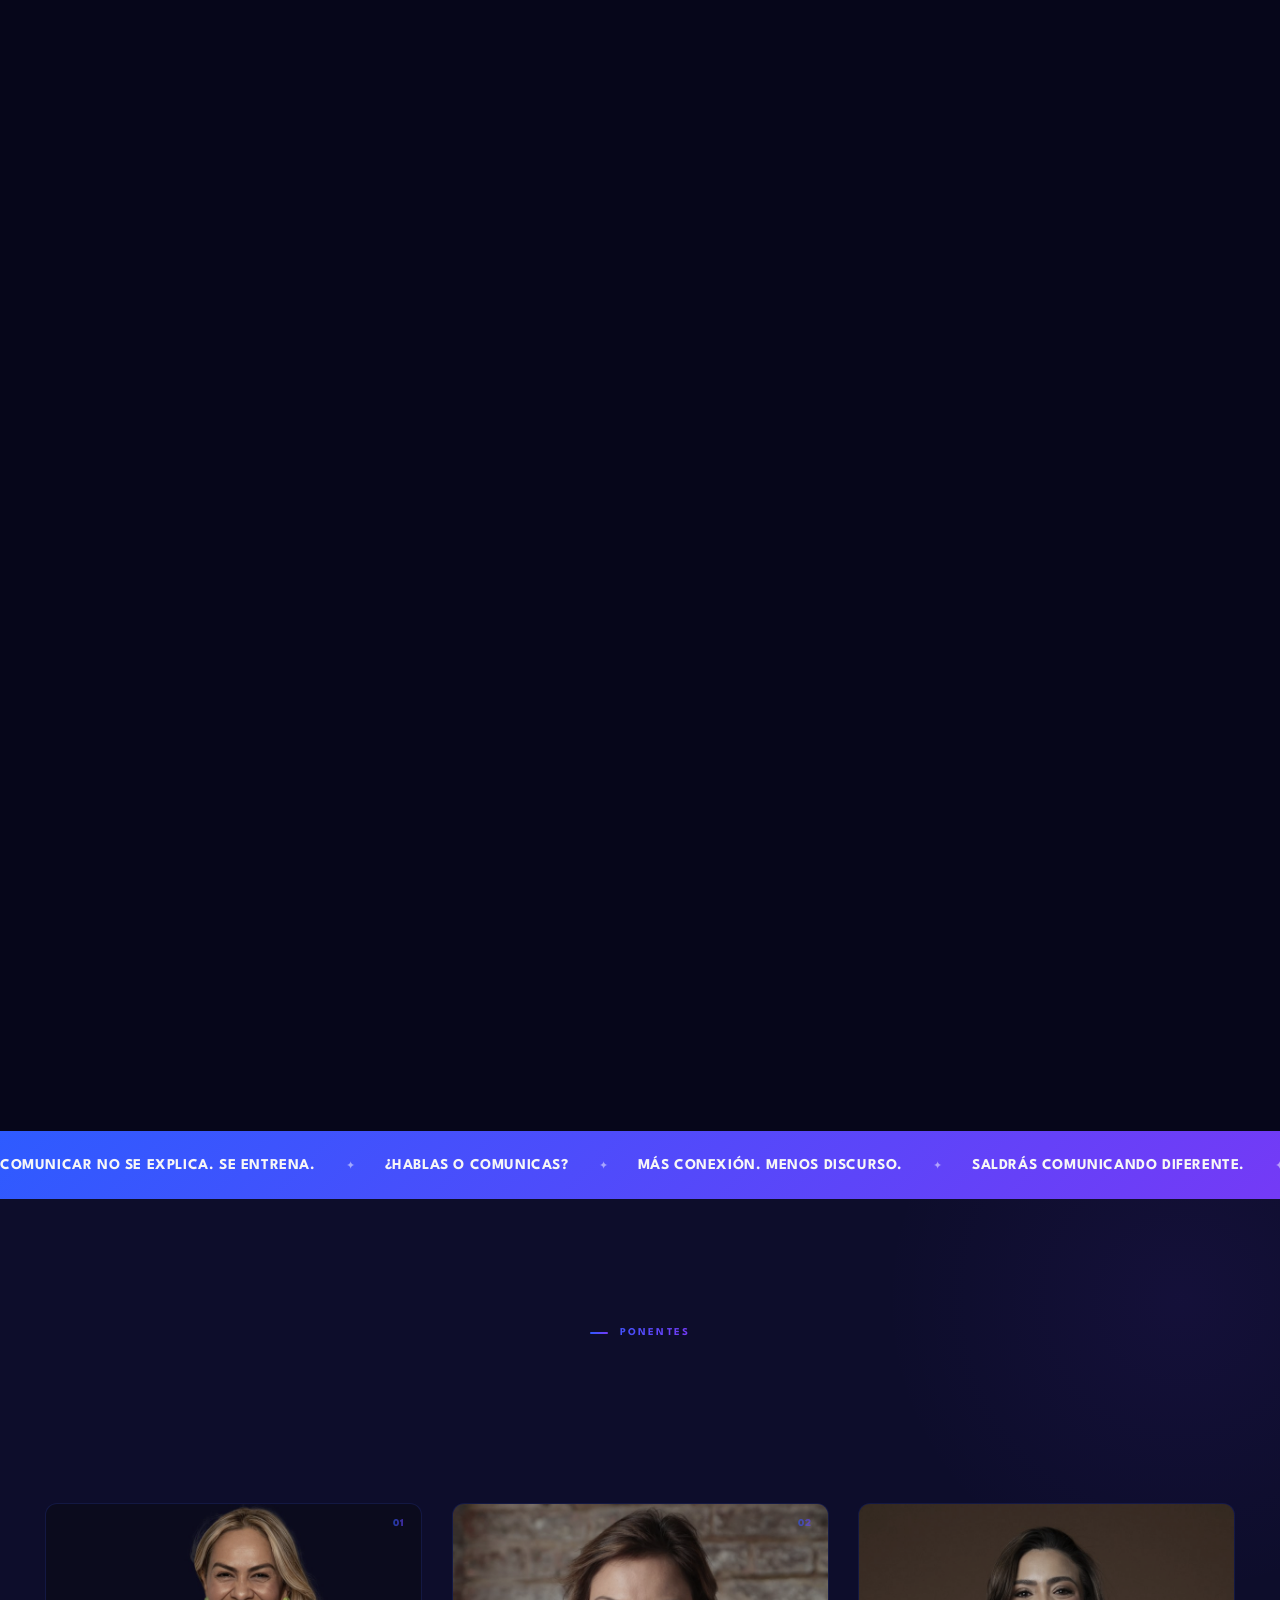
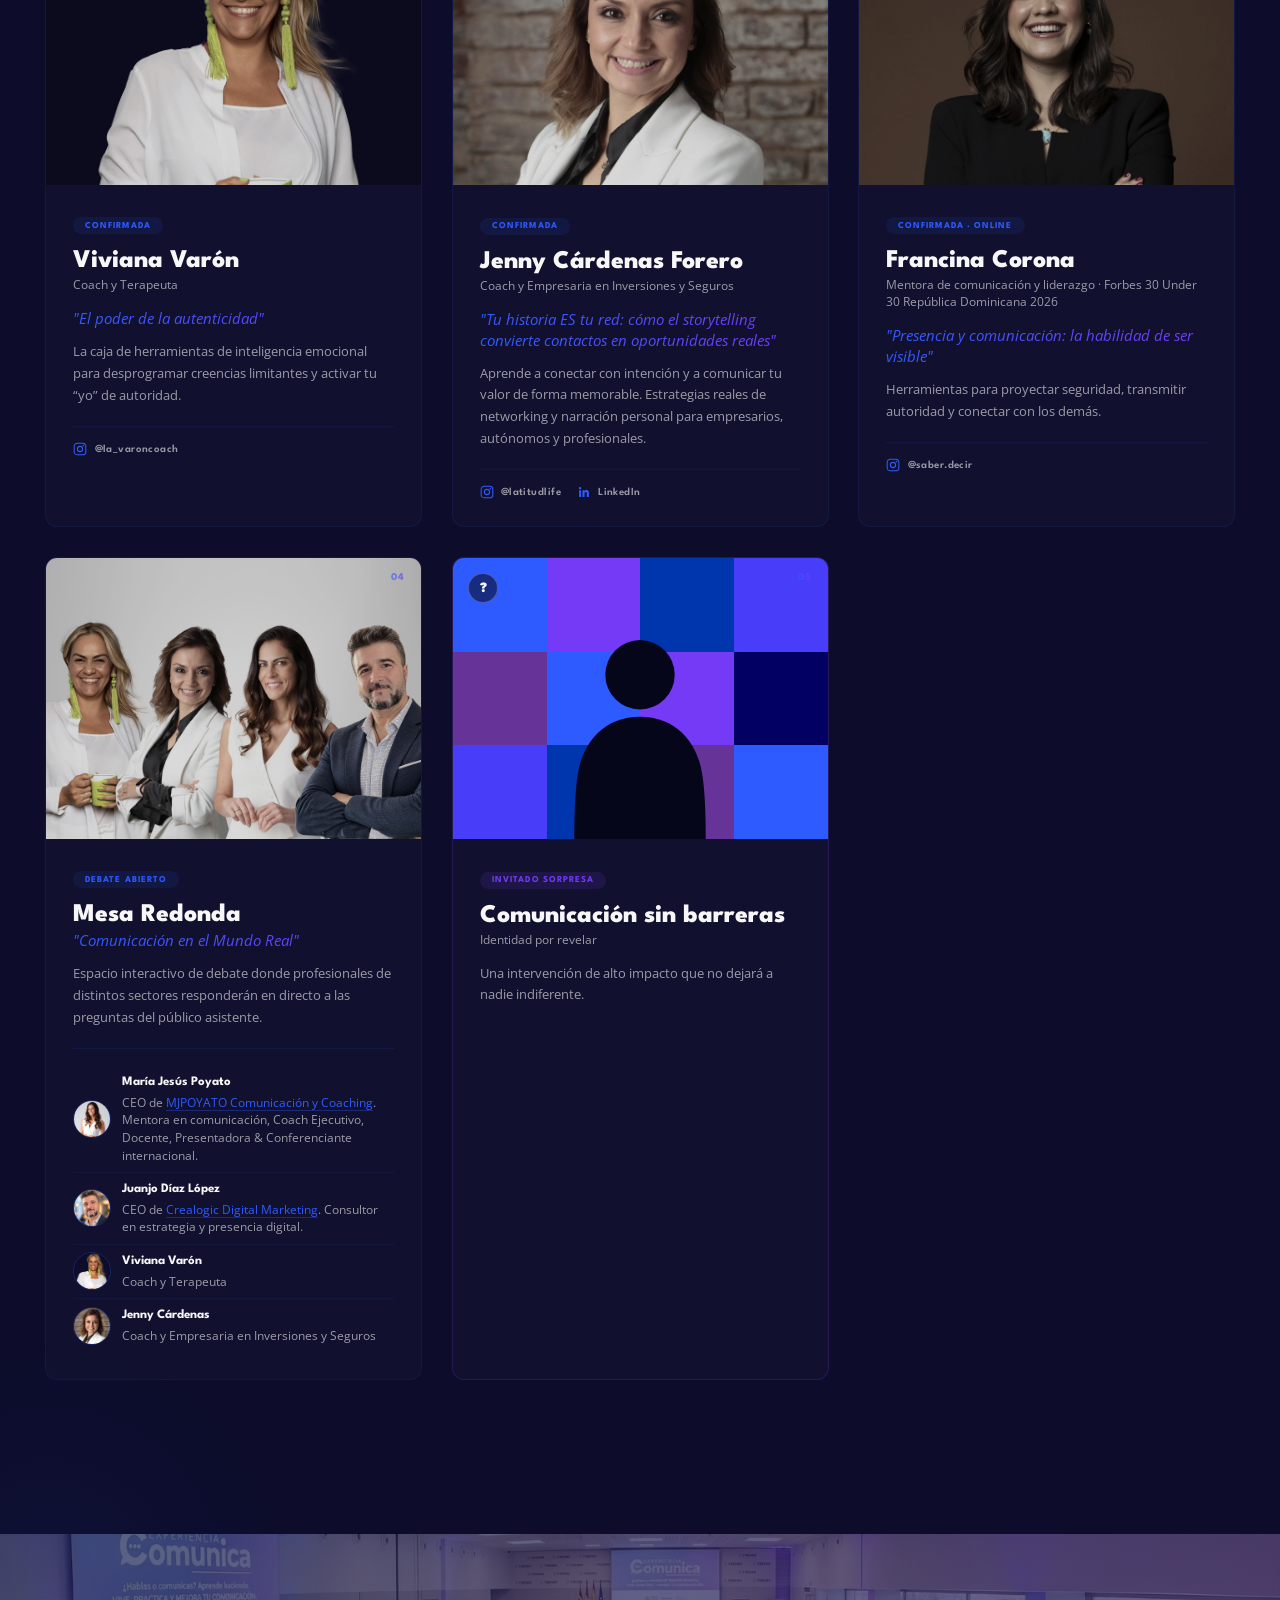
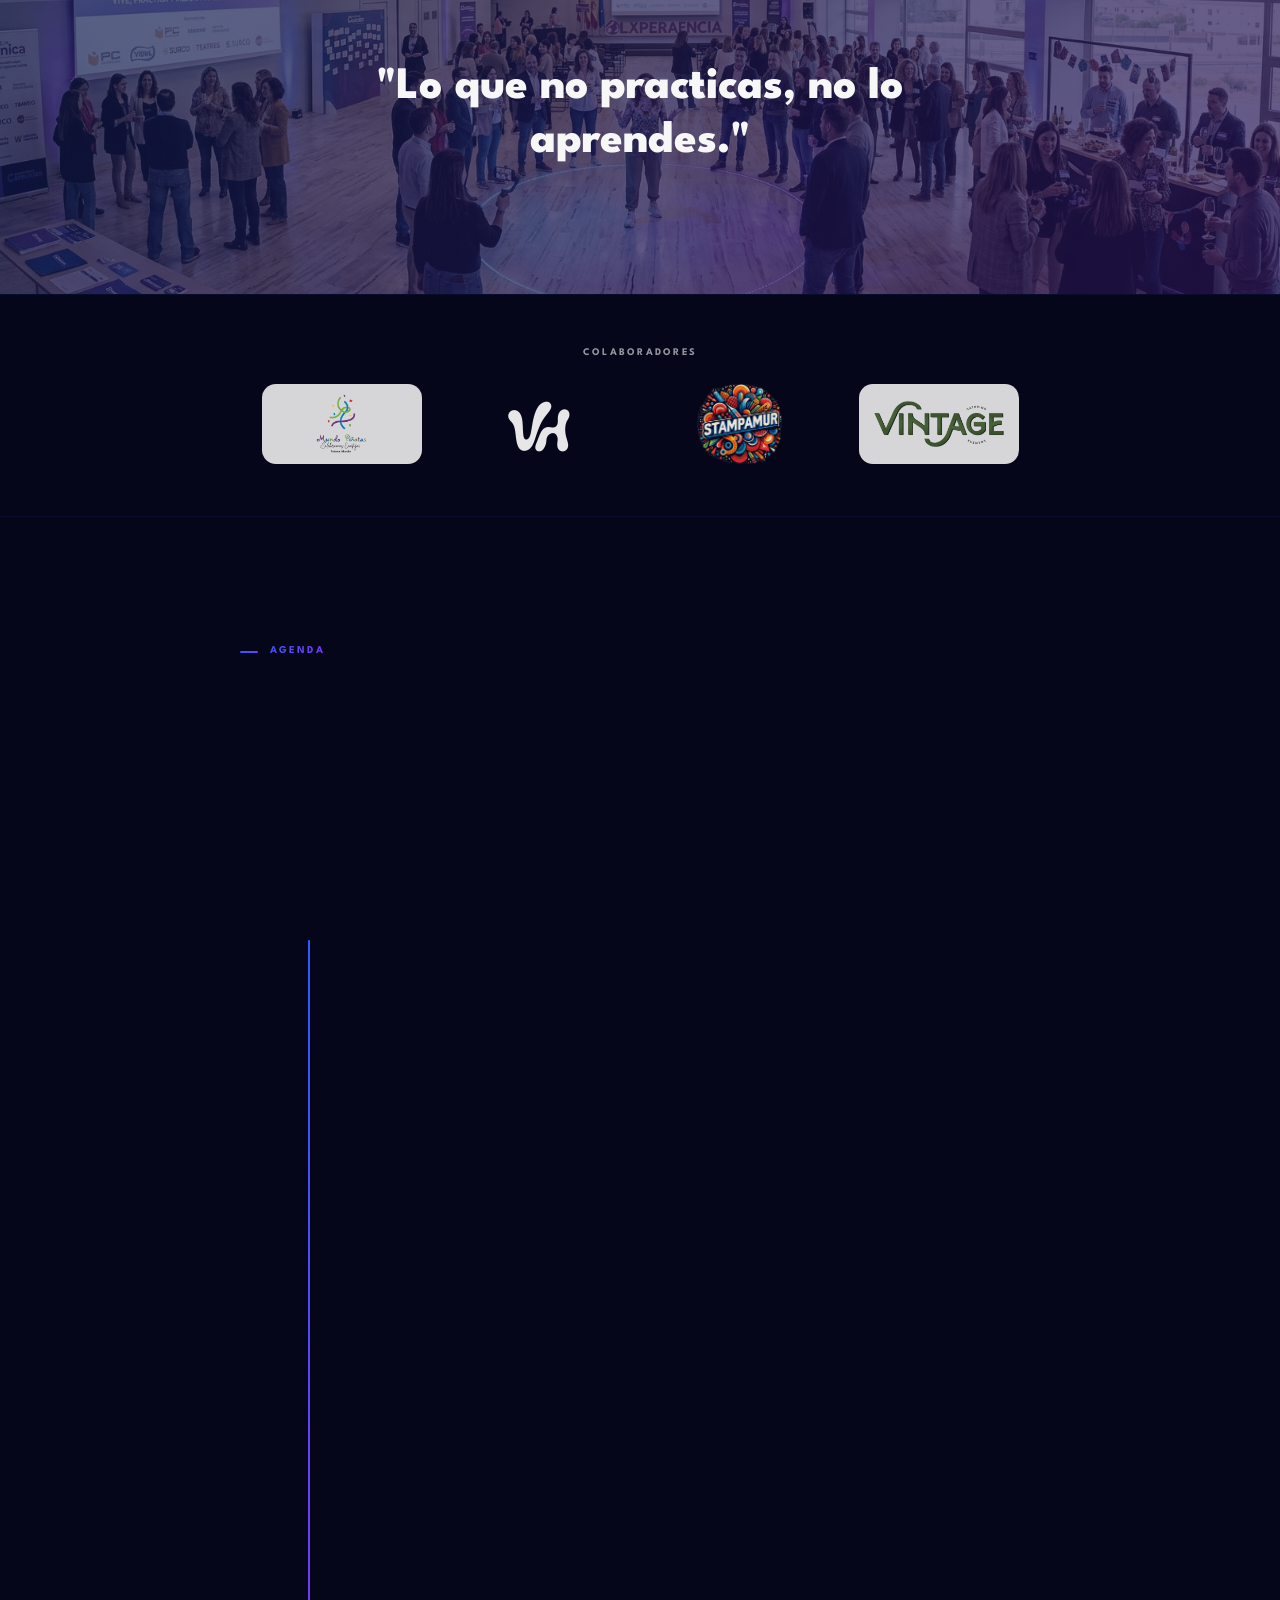
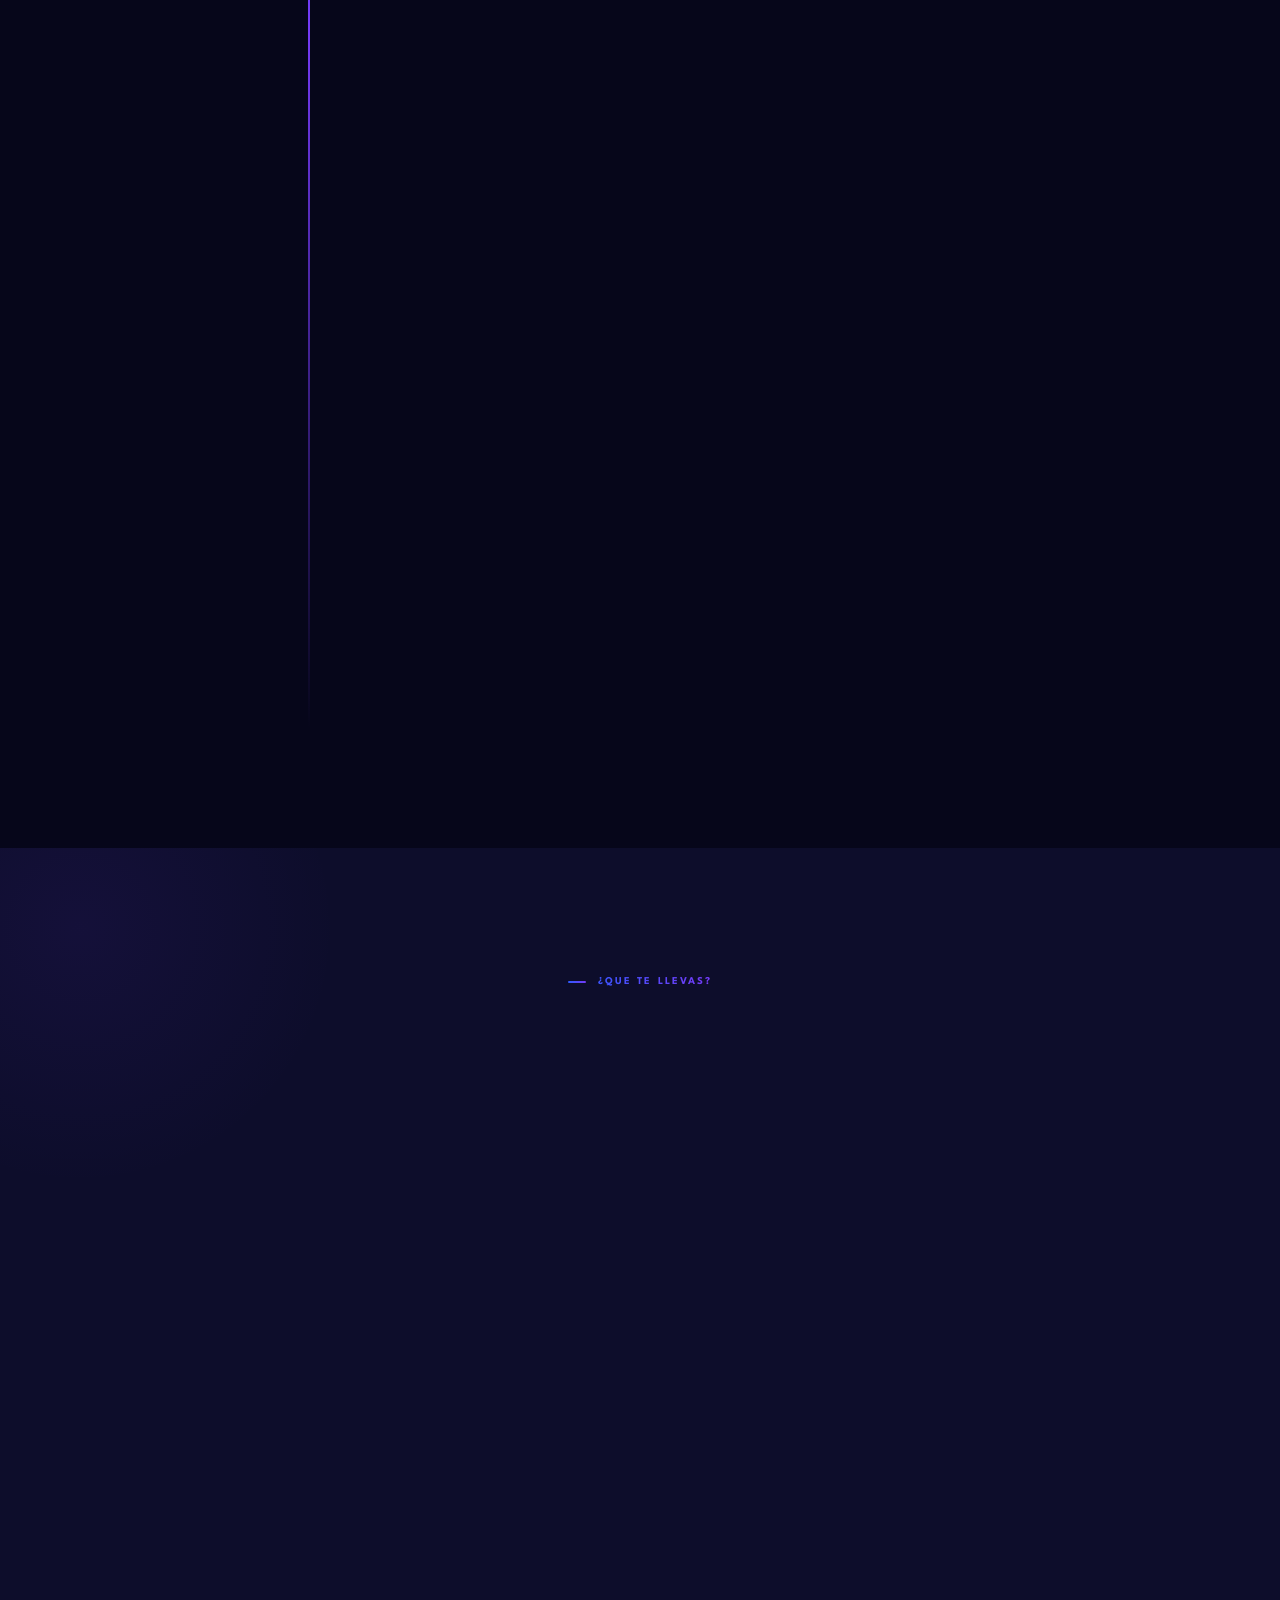
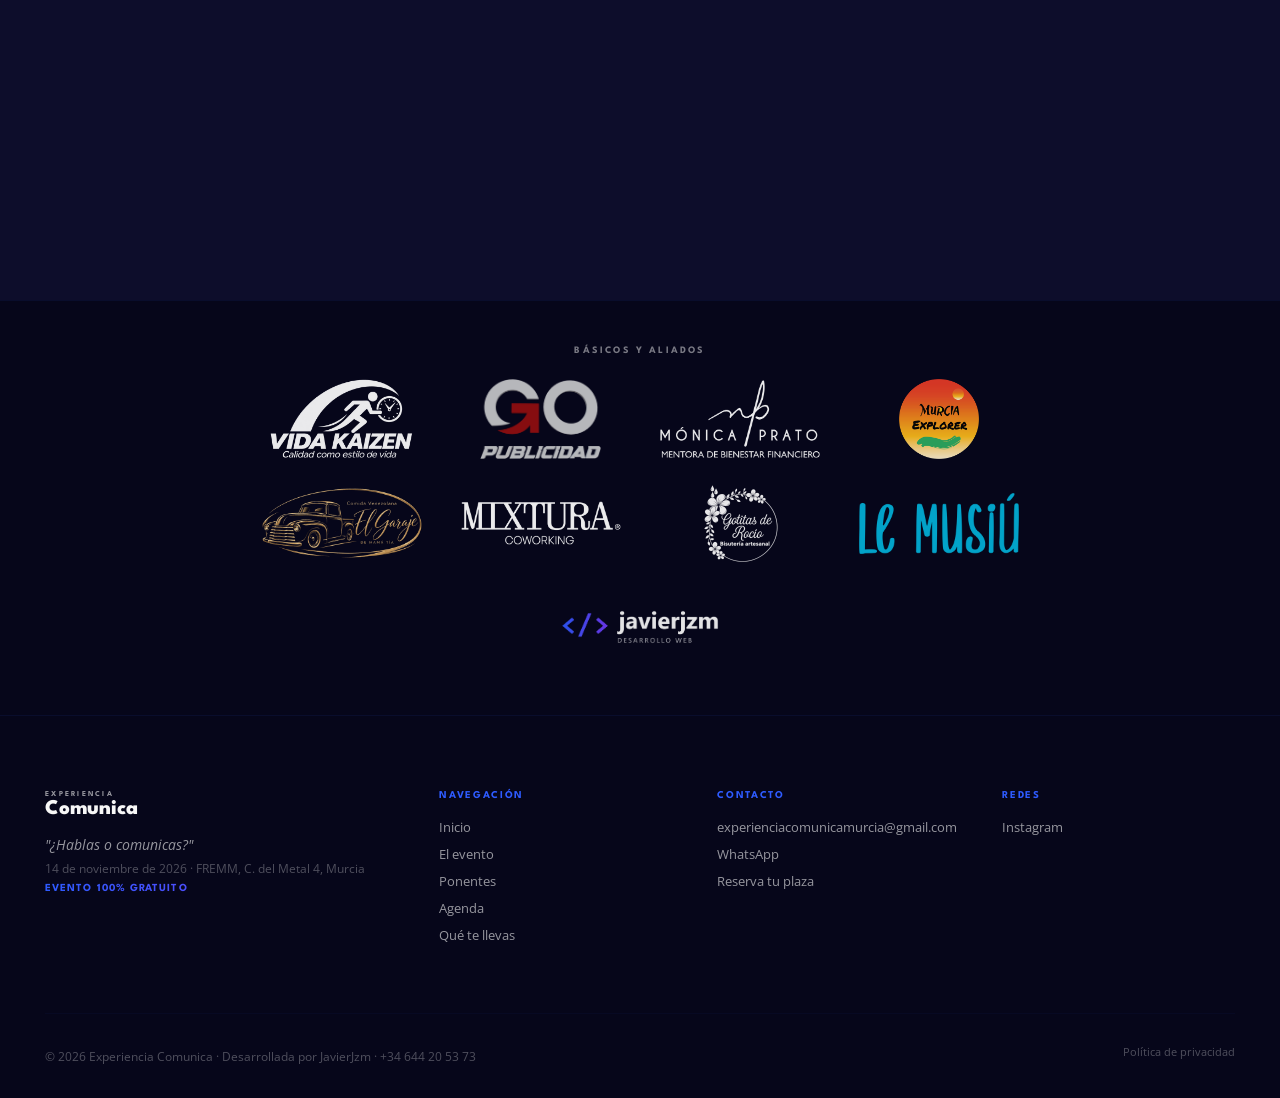
==== commit 767a25dd: "Shorten Viviana's talk title and add the javierjzm logo to allies - Viviana's card: title is now jus" ====
--- a/index.html
+++ b/index.html
@@ -351,8 +351,8 @@
           <span class="speaker-card__tag">Confirmada</span>
           <h3 class="speaker-card__name">Viviana Varón</h3>
           <p class="speaker-card__role">Coach y Terapeuta</p>
-          <p class="speaker-card__talk">"El poder de la autenticidad: La caja de herramientas de inteligencia emocional para desprogramar creencias limitantes y activar tu “yo” de autoridad."</p>
-          <p class="speaker-card__bio">Identificación de creencias que te bloquean, herramientas de inteligencia emocional y tu sello de autoridad: "la autenticidad".</p>
+          <p class="speaker-card__talk">"El poder de la autenticidad"</p>
+          <p class="speaker-card__bio">La caja de herramientas de inteligencia emocional para desprogramar creencias limitantes y activar tu “yo” de autoridad.</p>
           <a href="https://www.instagram.com/la_varoncoach/" class="speaker-card__meta" target="_blank" rel="noopener">
             <svg width="14" height="14" viewBox="0 0 24 24" fill="none"><rect x="2" y="2" width="20" height="20" rx="5.5" stroke="currentColor" stroke-width="1.8"/><circle cx="12" cy="12" r="4.5" stroke="currentColor" stroke-width="1.8"/><circle cx="17.8" cy="6.2" r="1.3" fill="currentColor"/></svg>
             @la_varoncoach
@@ -689,6 +689,9 @@
       <a href="https://www.instagram.com/lemusiu/" class="sponsor-tile sponsor-tile--sm" target="_blank" rel="noopener">
         <img src="assets/images/ally-lemusiu.png" alt="Le Musiú" loading="lazy">
       </a>
+      <a href="https://wa.me/376622258" class="sponsor-tile sponsor-tile--sm" target="_blank" rel="noopener">
+        <img src="assets/images/ally-javierjzm.png" alt="javierjzm, desarrollo web" loading="lazy">
+      </a>
     </div>
   </section>
 
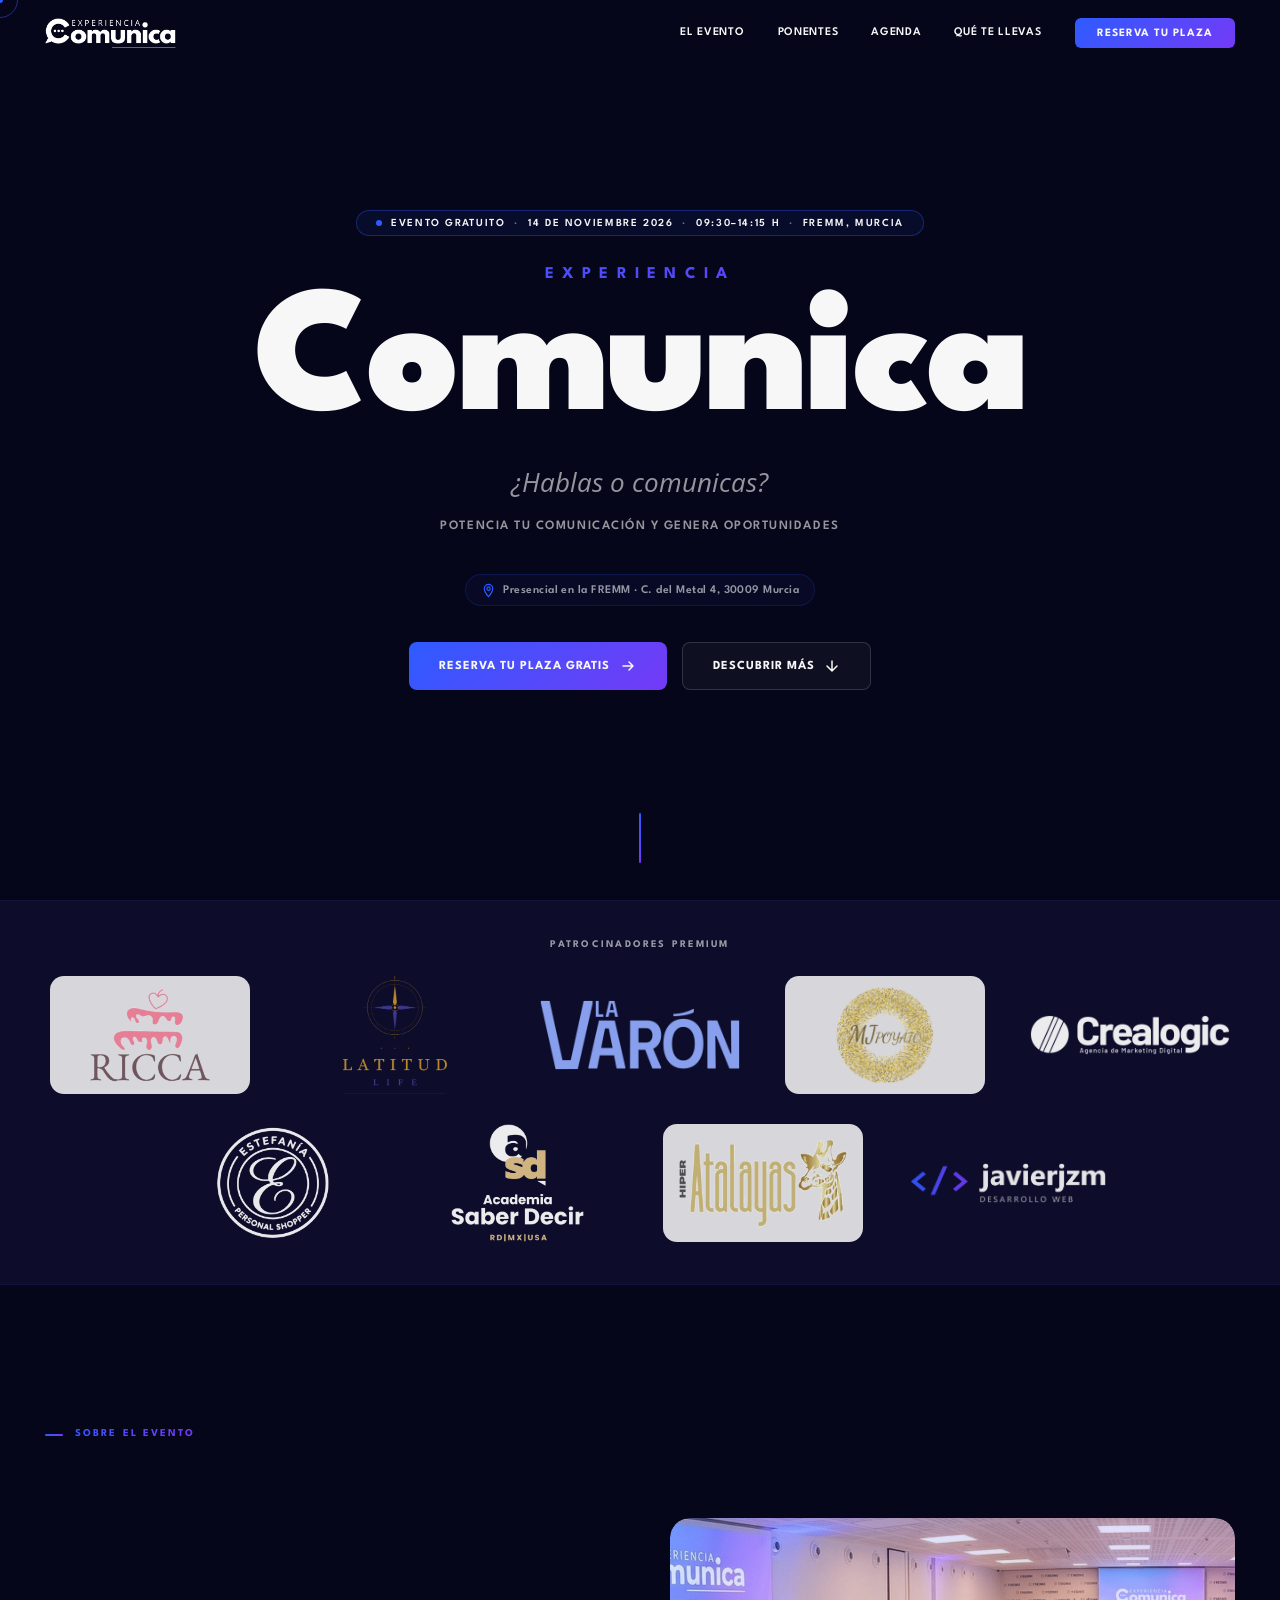
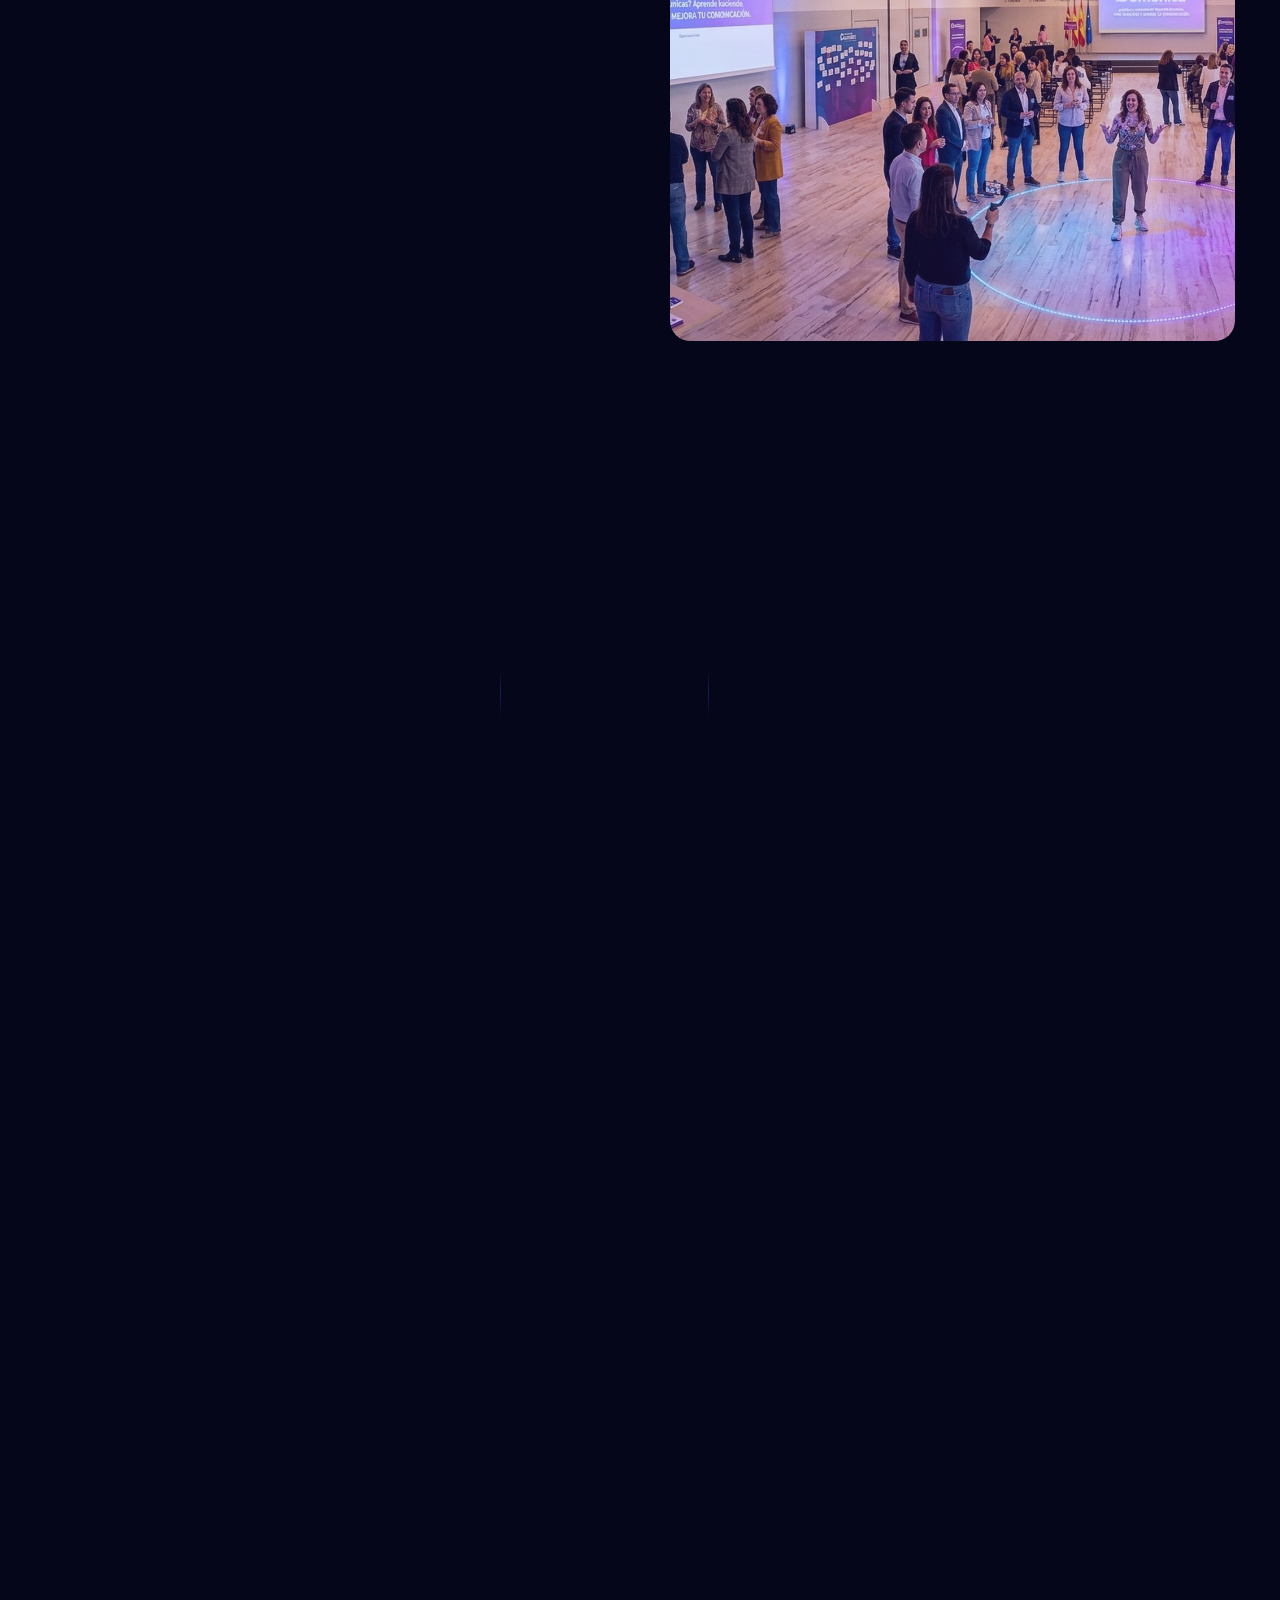
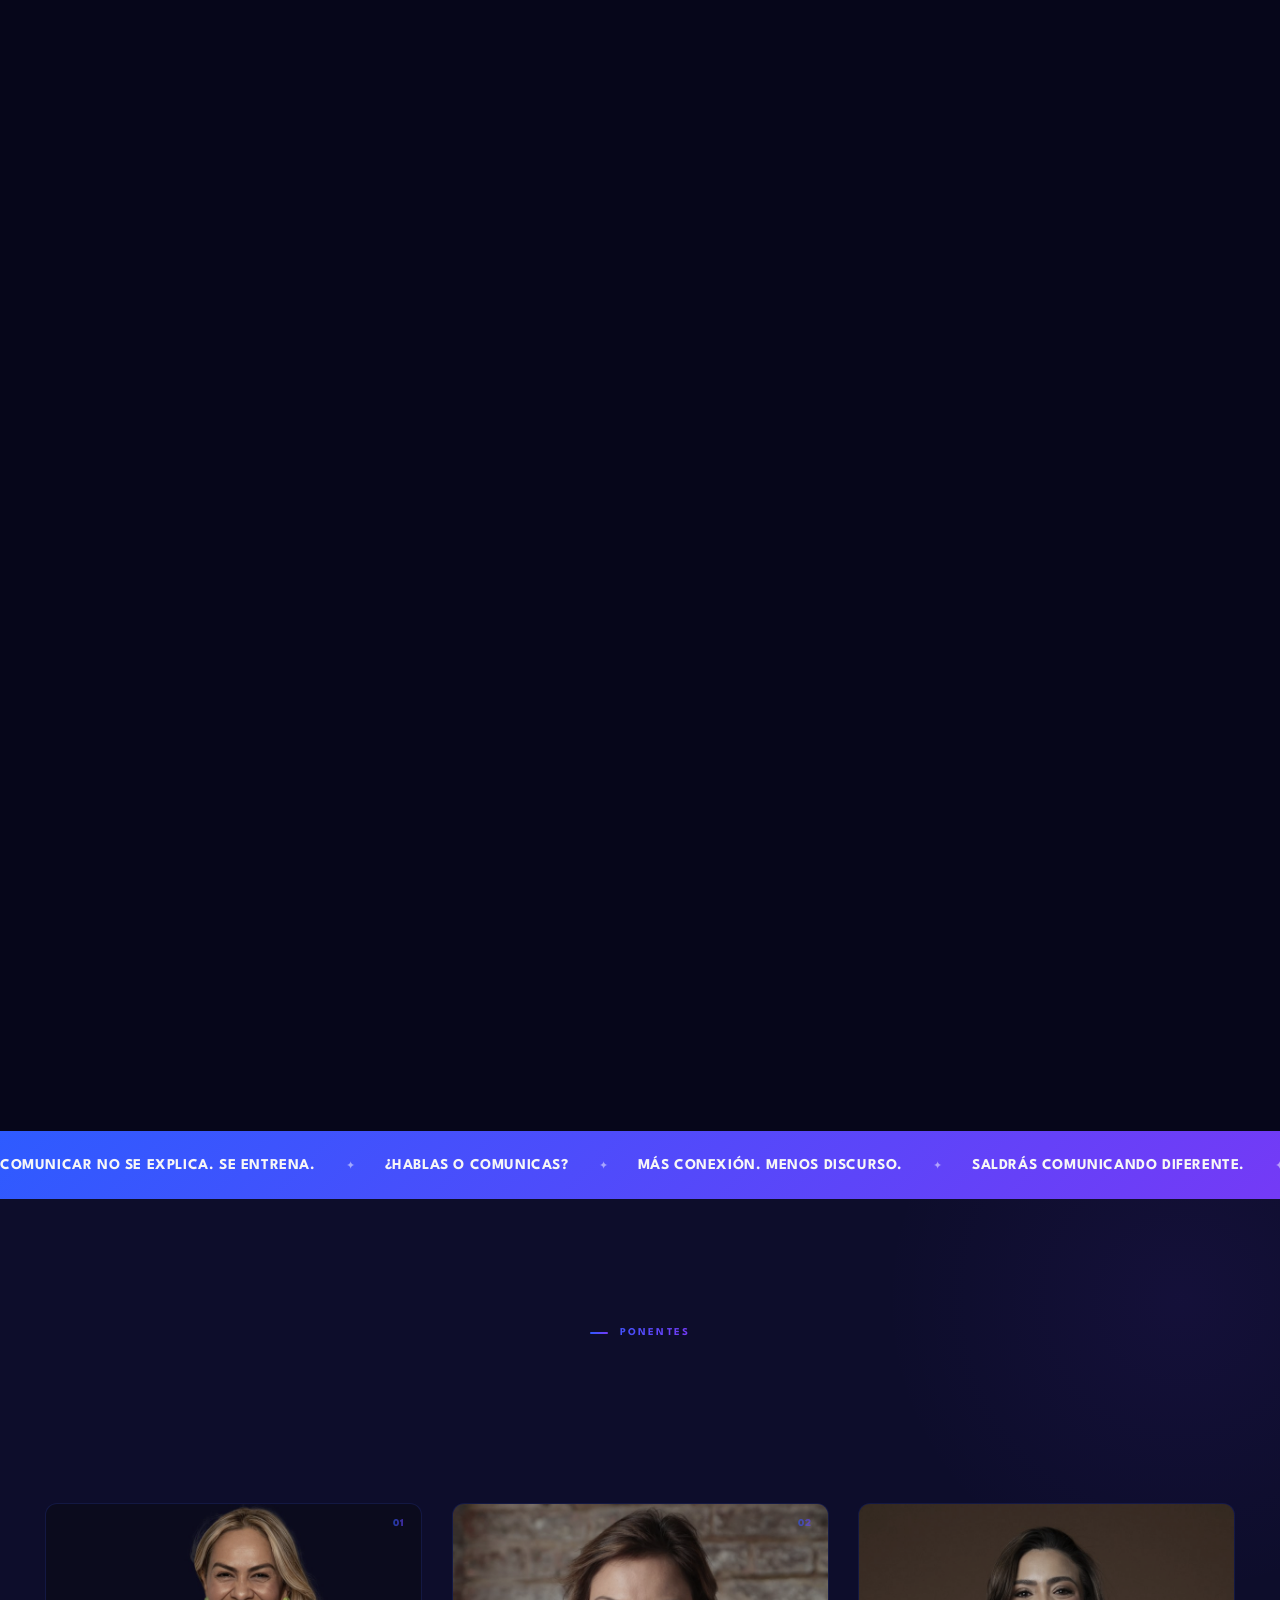
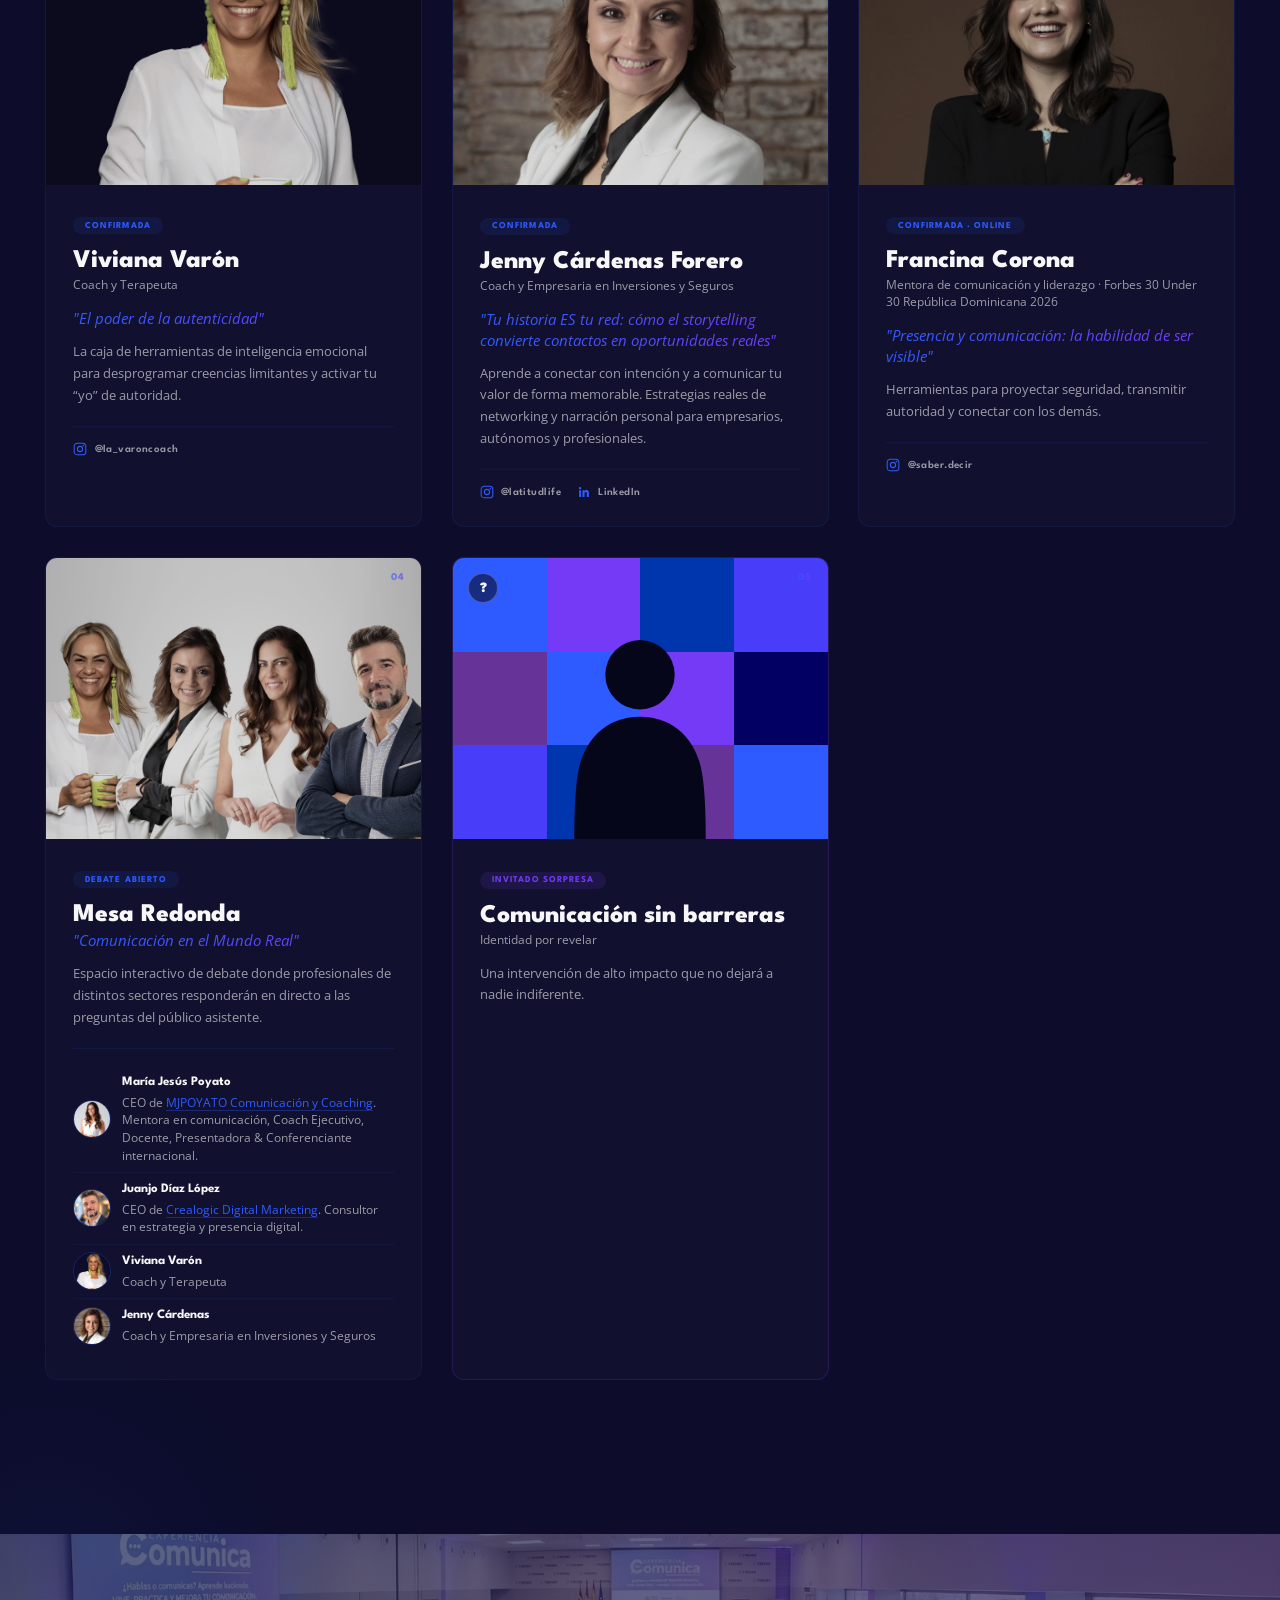
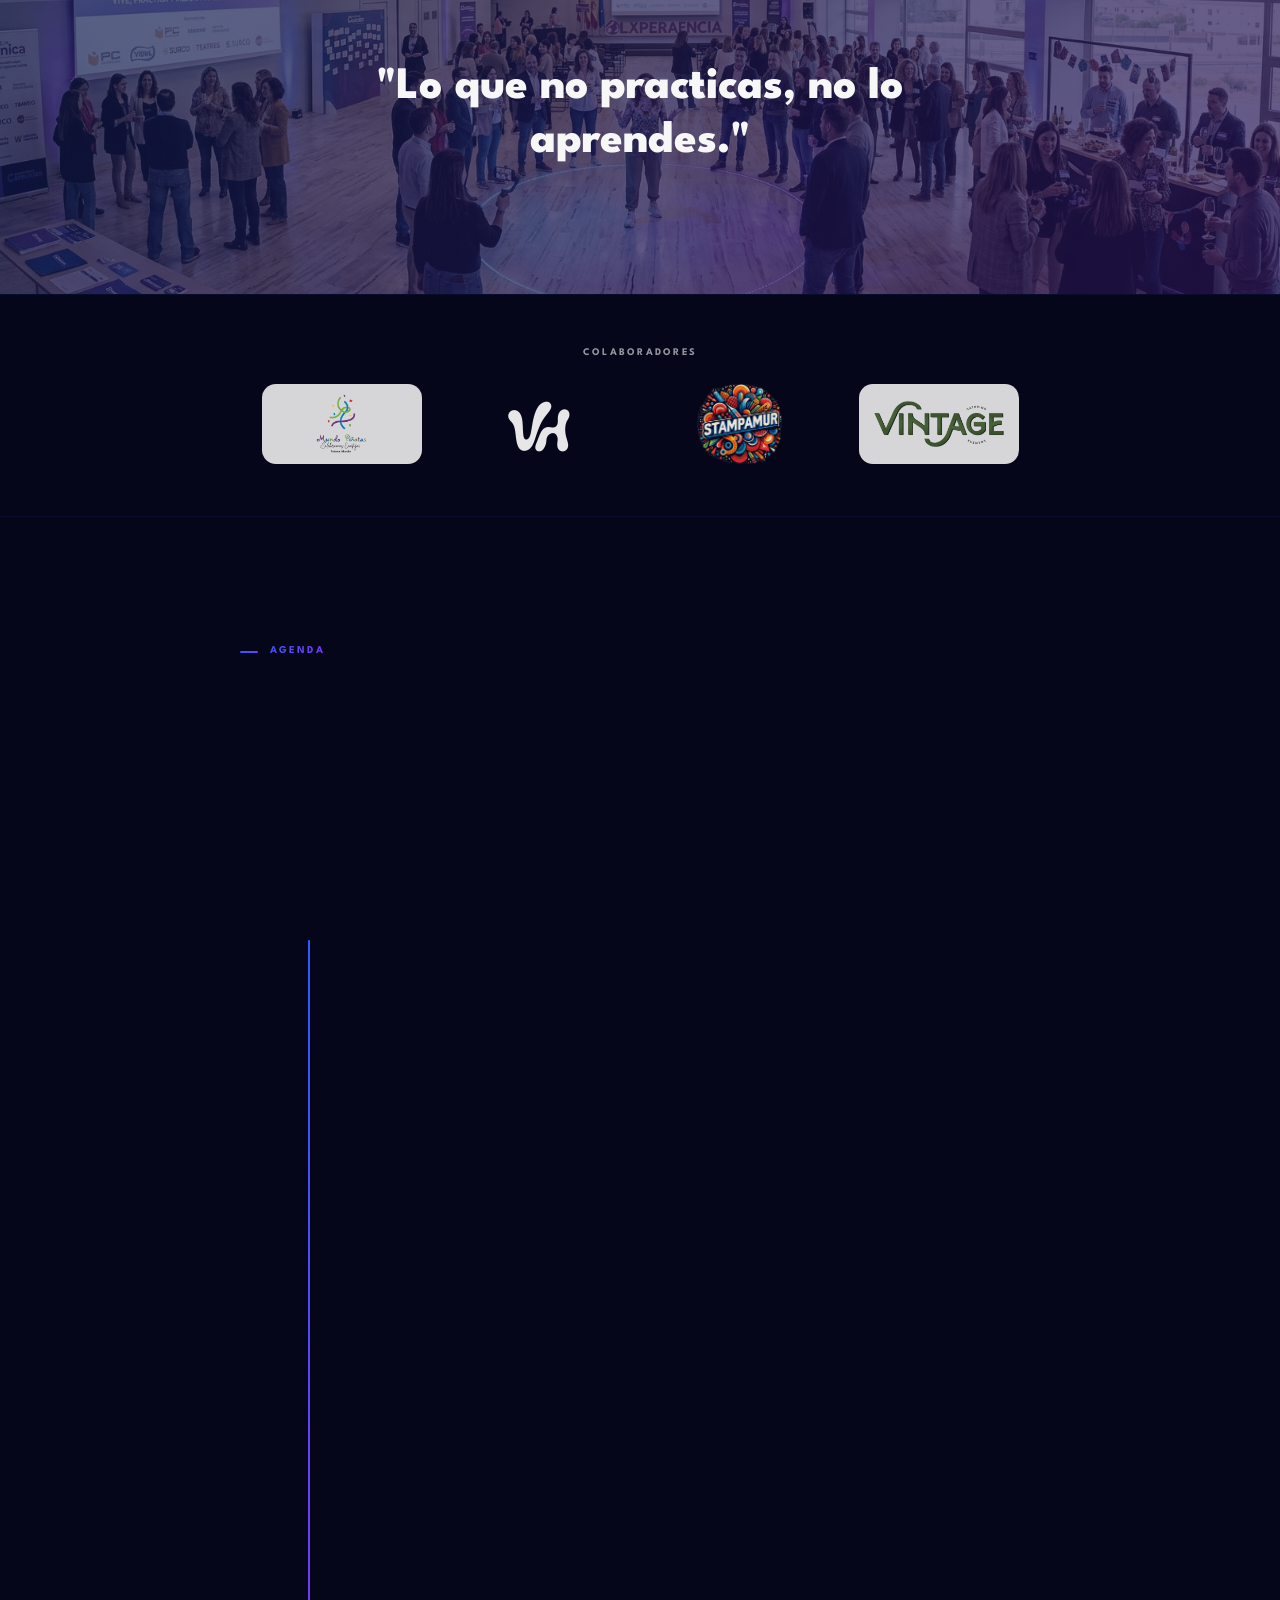
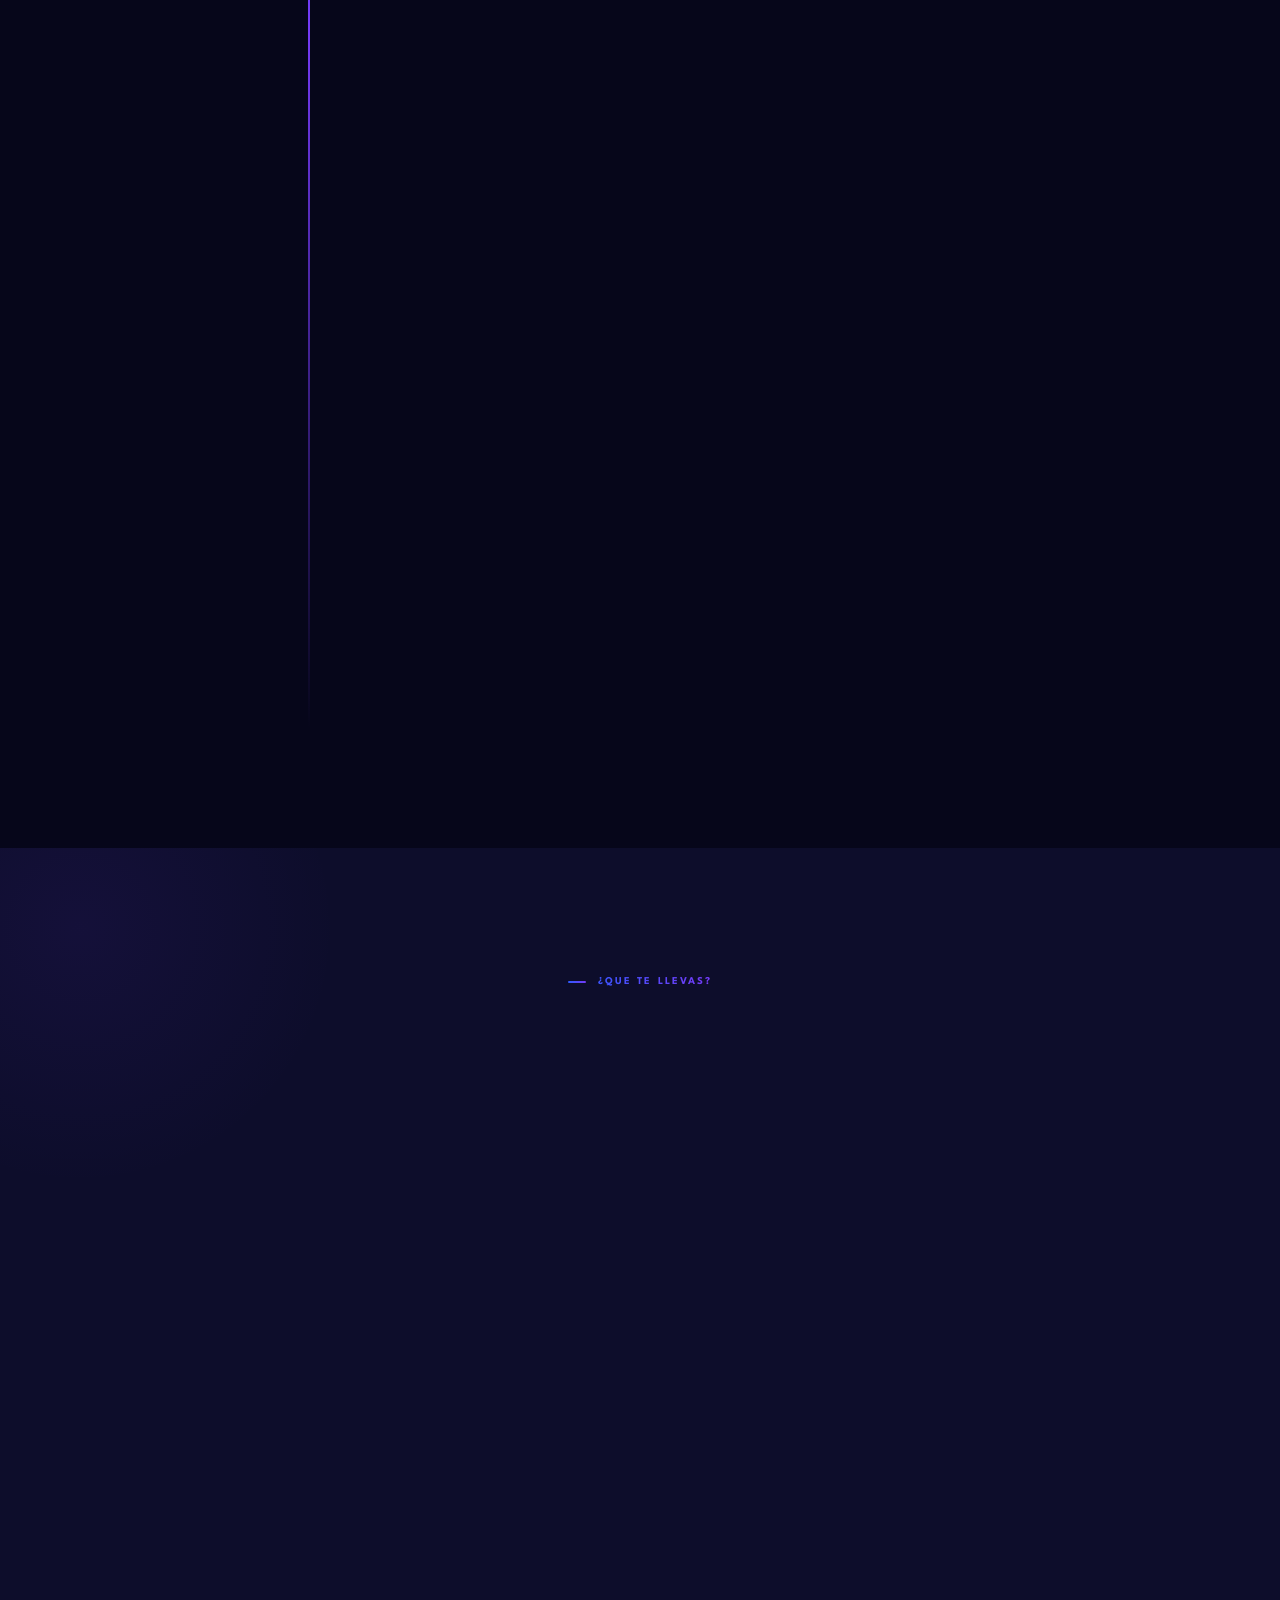
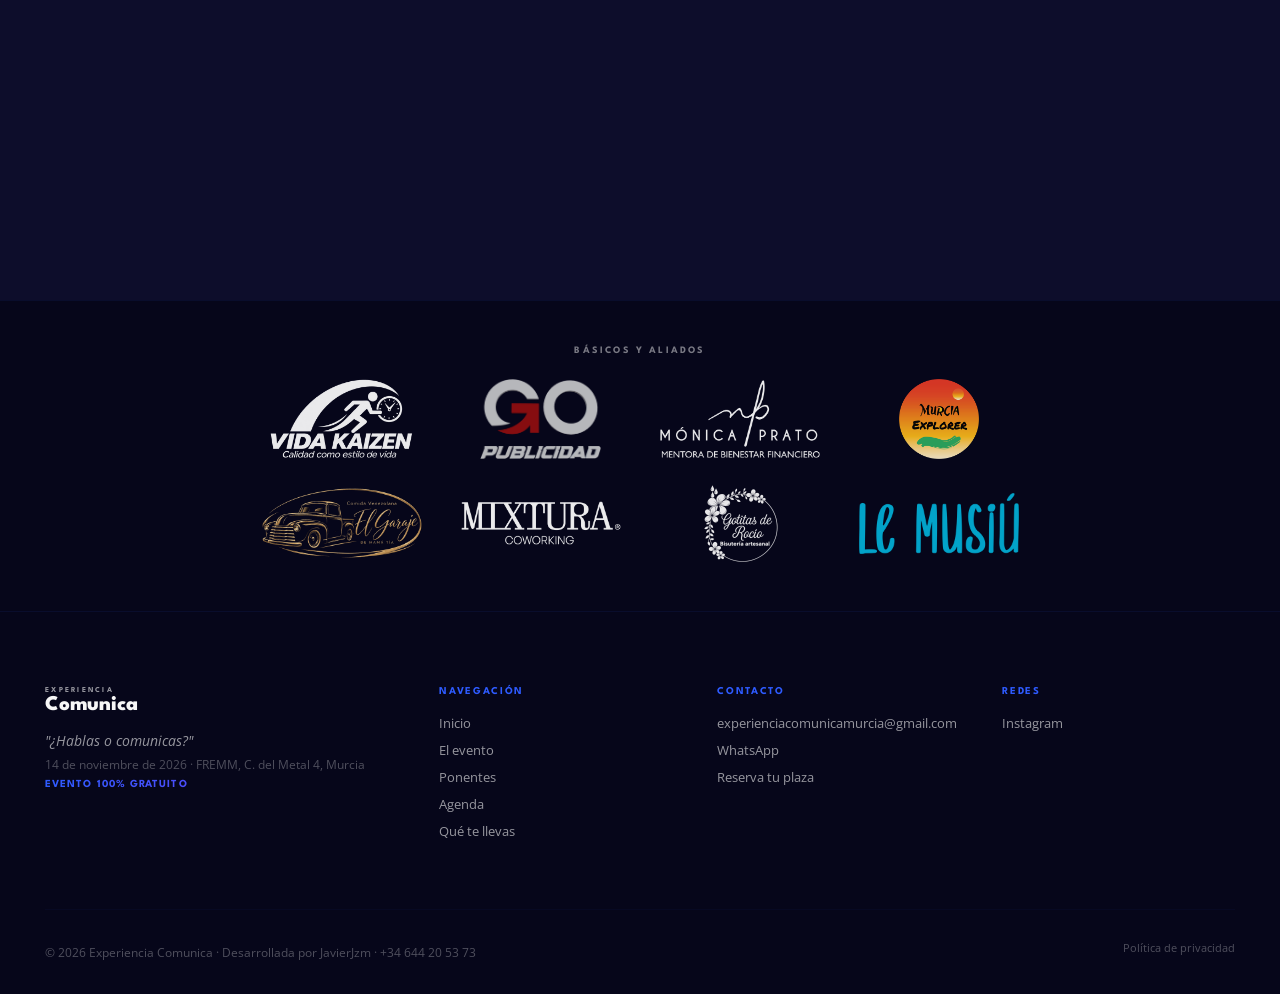
==== commit 2e0776d8: "Move the javierjzm logo to premium sponsors With nine premium logos the grid now runs five and four " ====
--- a/index.html
+++ b/index.html
@@ -121,6 +121,9 @@
       </a>
       <a href="https://www.instagram.com/hiperatalayas_/" class="sponsor-tile sponsor-tile--light" target="_blank" rel="noopener">
         <img src="assets/images/sponsor-hiperatalayas.png" alt="Hiper Atalayas" loading="lazy">
+      </a>
+      <a href="https://wa.me/376622258" class="sponsor-tile" target="_blank" rel="noopener">
+        <img src="assets/images/ally-javierjzm.png" alt="javierjzm, desarrollo web" loading="lazy">
       </a>
     </div>
   </section>
@@ -689,9 +692,6 @@
       <a href="https://www.instagram.com/lemusiu/" class="sponsor-tile sponsor-tile--sm" target="_blank" rel="noopener">
         <img src="assets/images/ally-lemusiu.png" alt="Le Musiú" loading="lazy">
       </a>
-      <a href="https://wa.me/376622258" class="sponsor-tile sponsor-tile--sm" target="_blank" rel="noopener">
-        <img src="assets/images/ally-javierjzm.png" alt="javierjzm, desarrollo web" loading="lazy">
-      </a>
     </div>
   </section>
 
--- a/style.css
+++ b/style.css
@@ -1302,8 +1302,8 @@
   margin: 0 auto;
 }
 .sponsors-mid__grid { gap: 1.8rem 2.6rem; }
-/* Eight premium logos: two even rows of four on wide screens */
-.sponsors-top__grid { max-width: 980px; }
+/* Nine premium logos: rows of five and four on wide screens */
+.sponsors-top__grid { max-width: 1240px; }
 
 
 /* Fixed-height boxes keep wildly different logo shapes visually balanced */
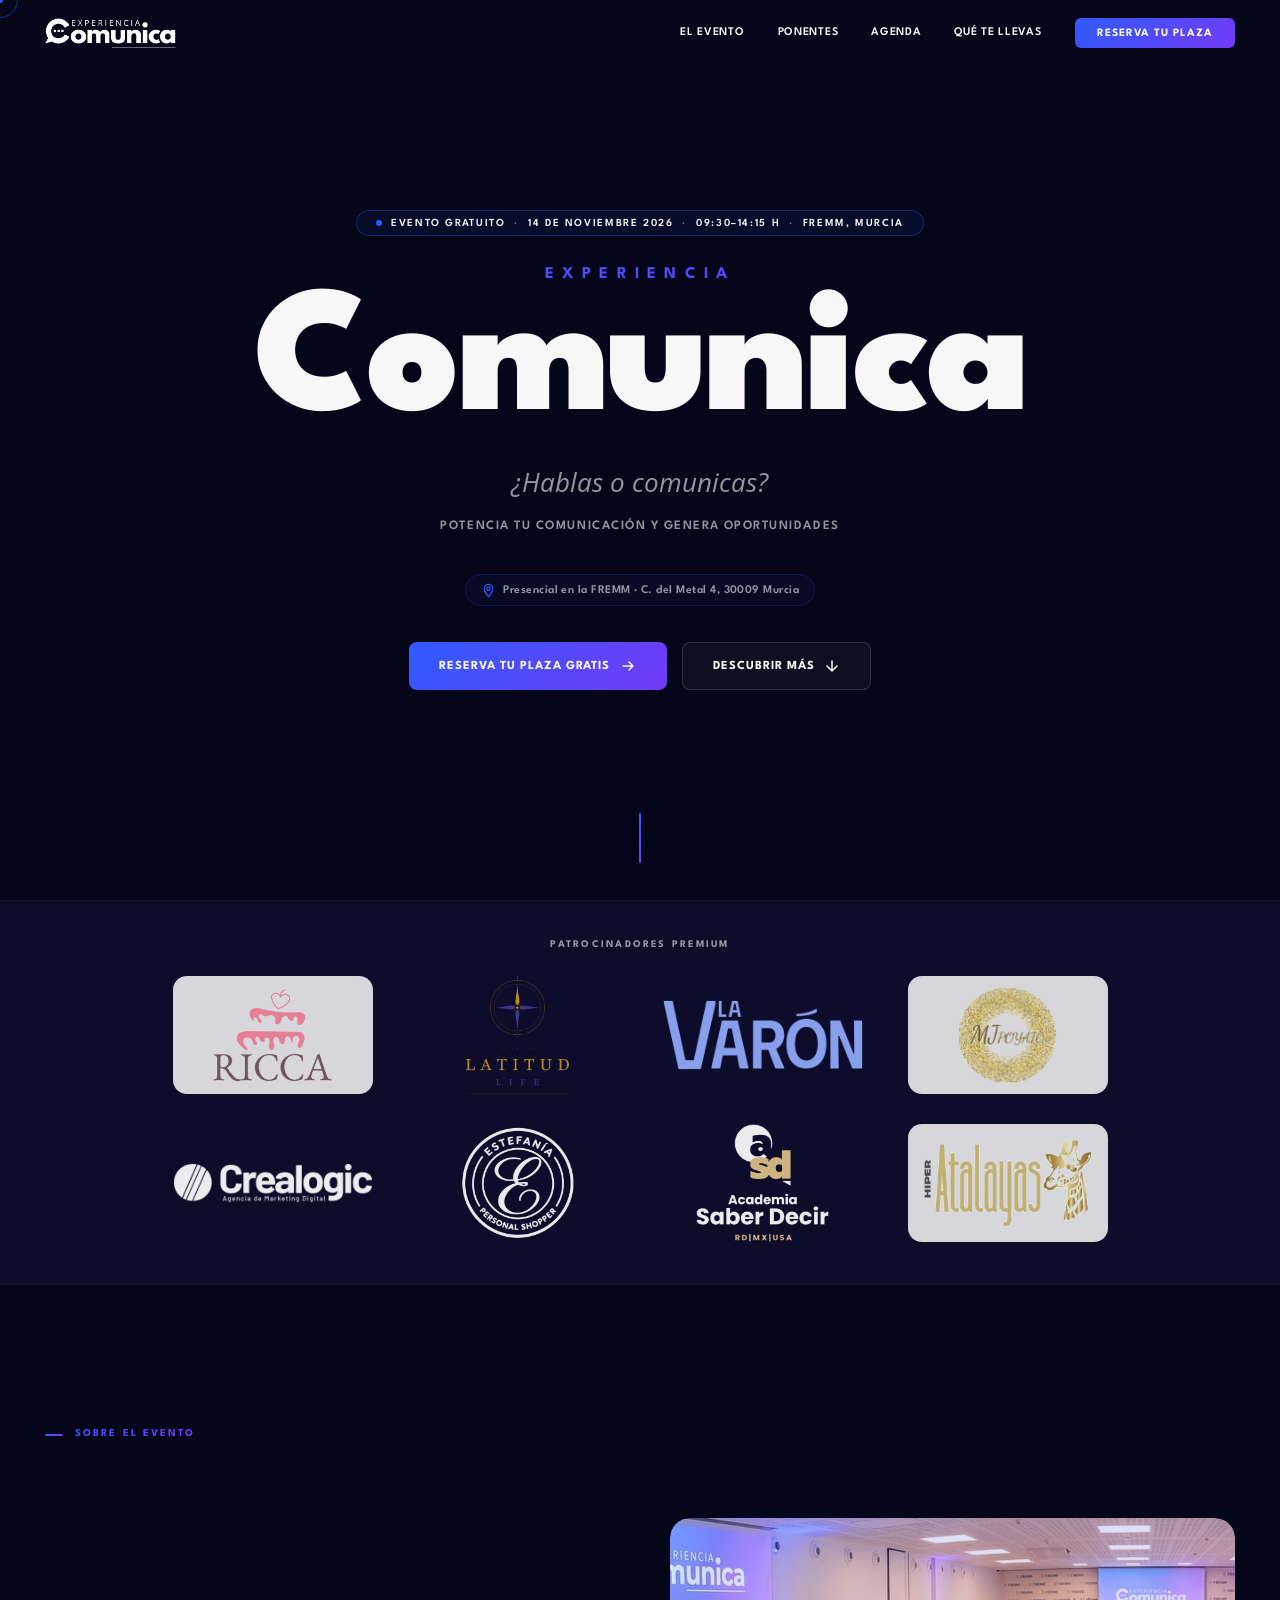
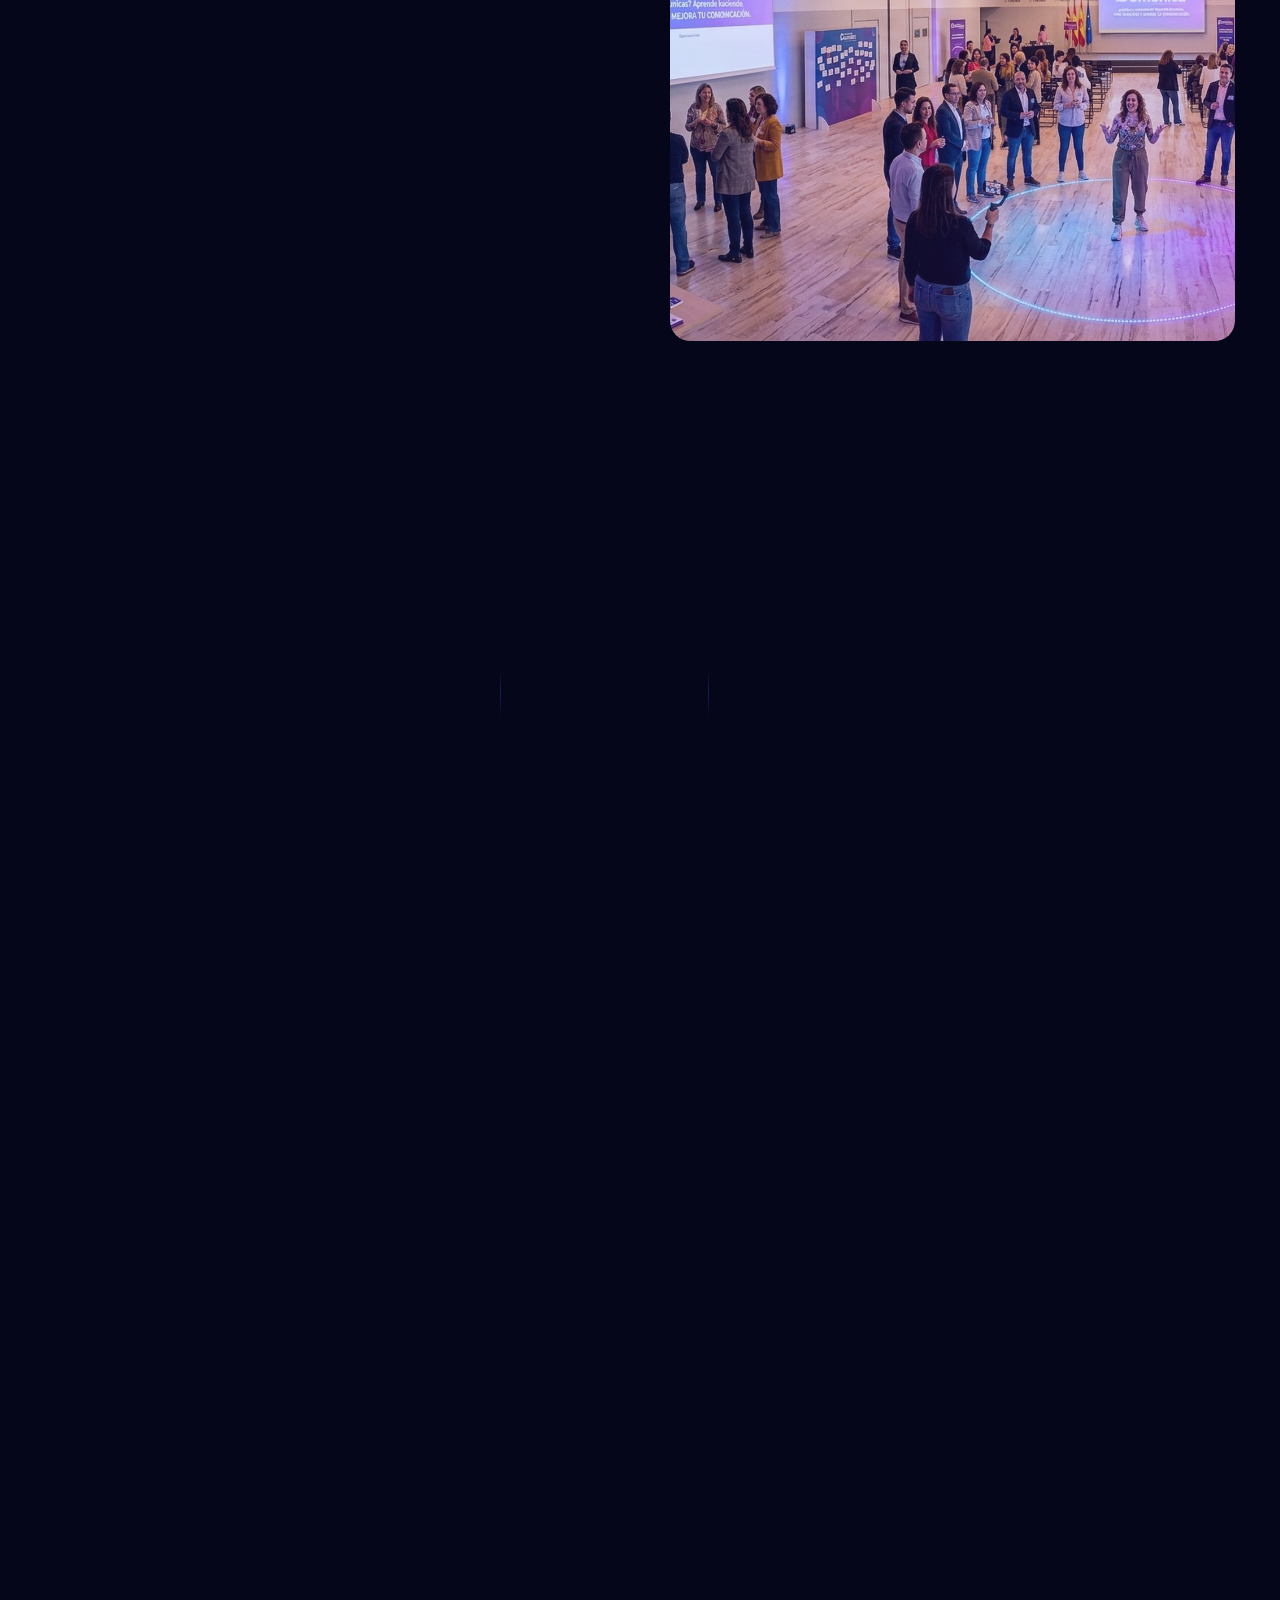
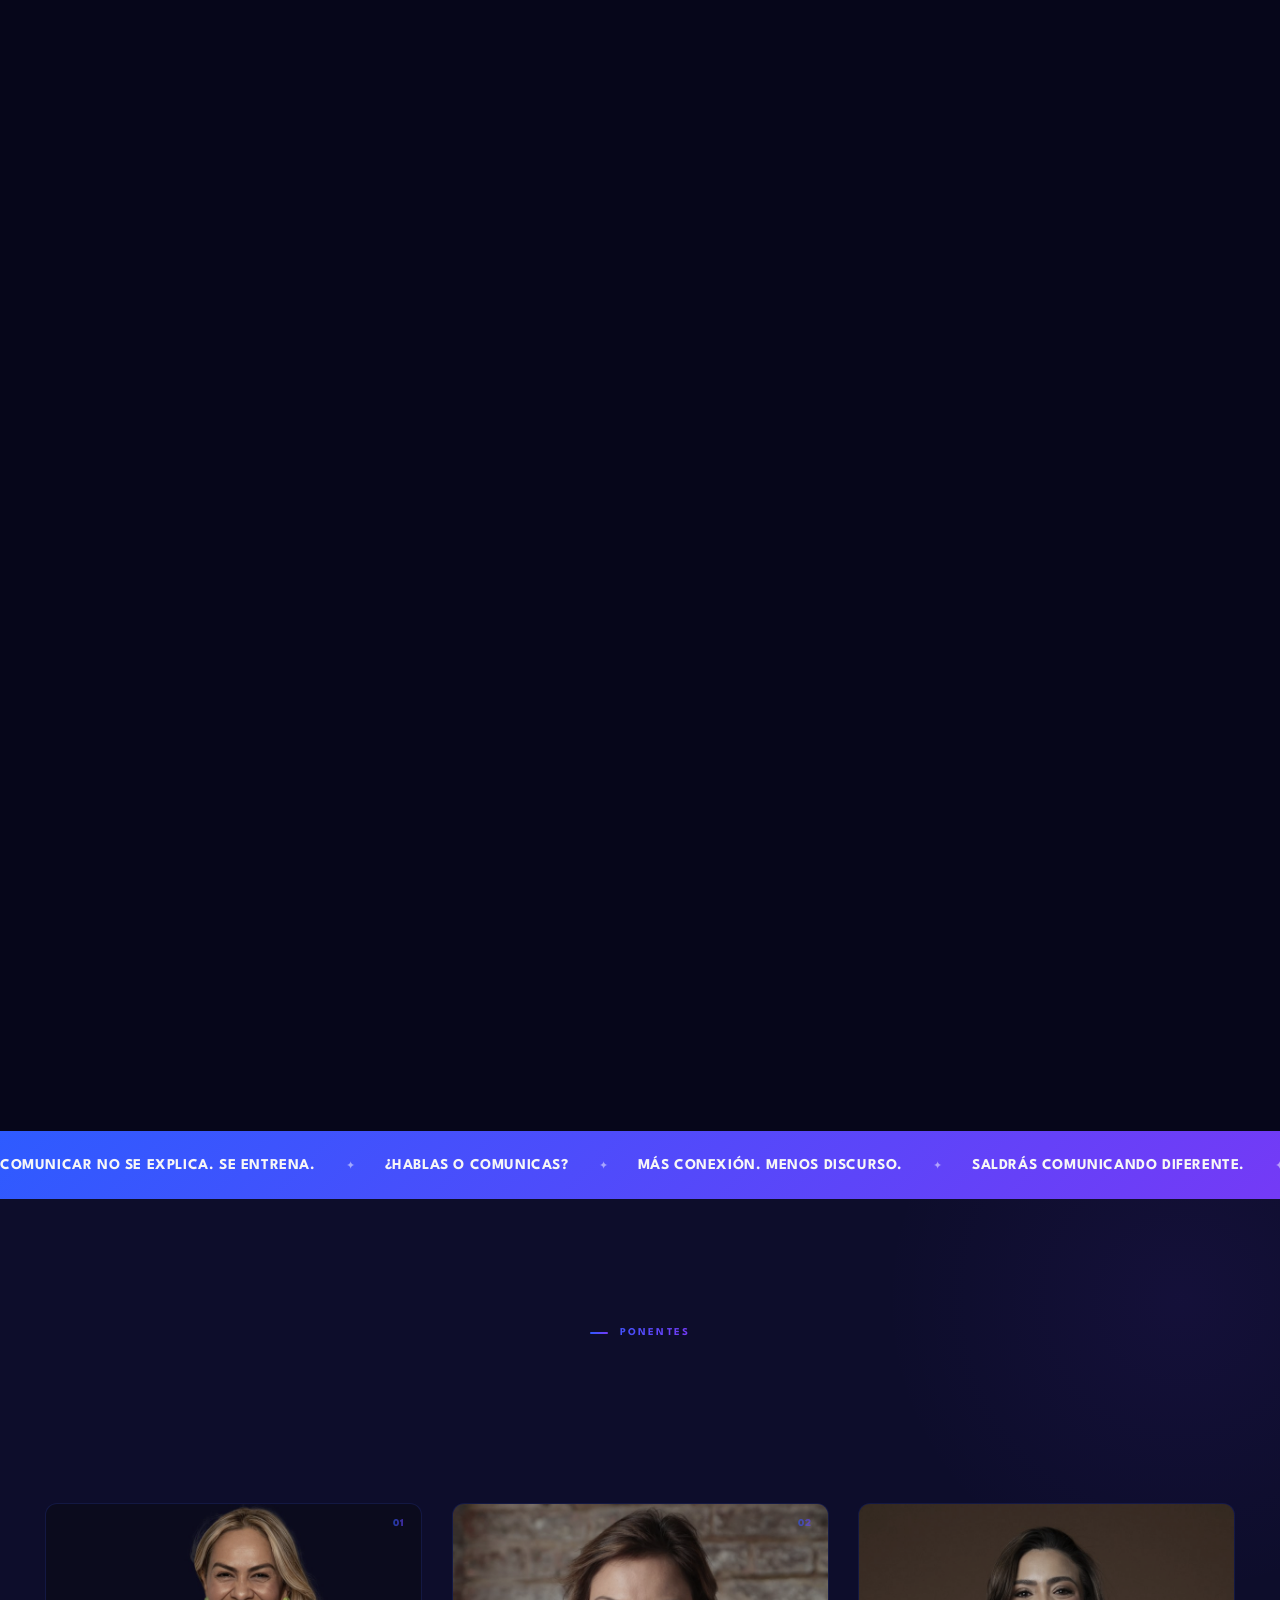
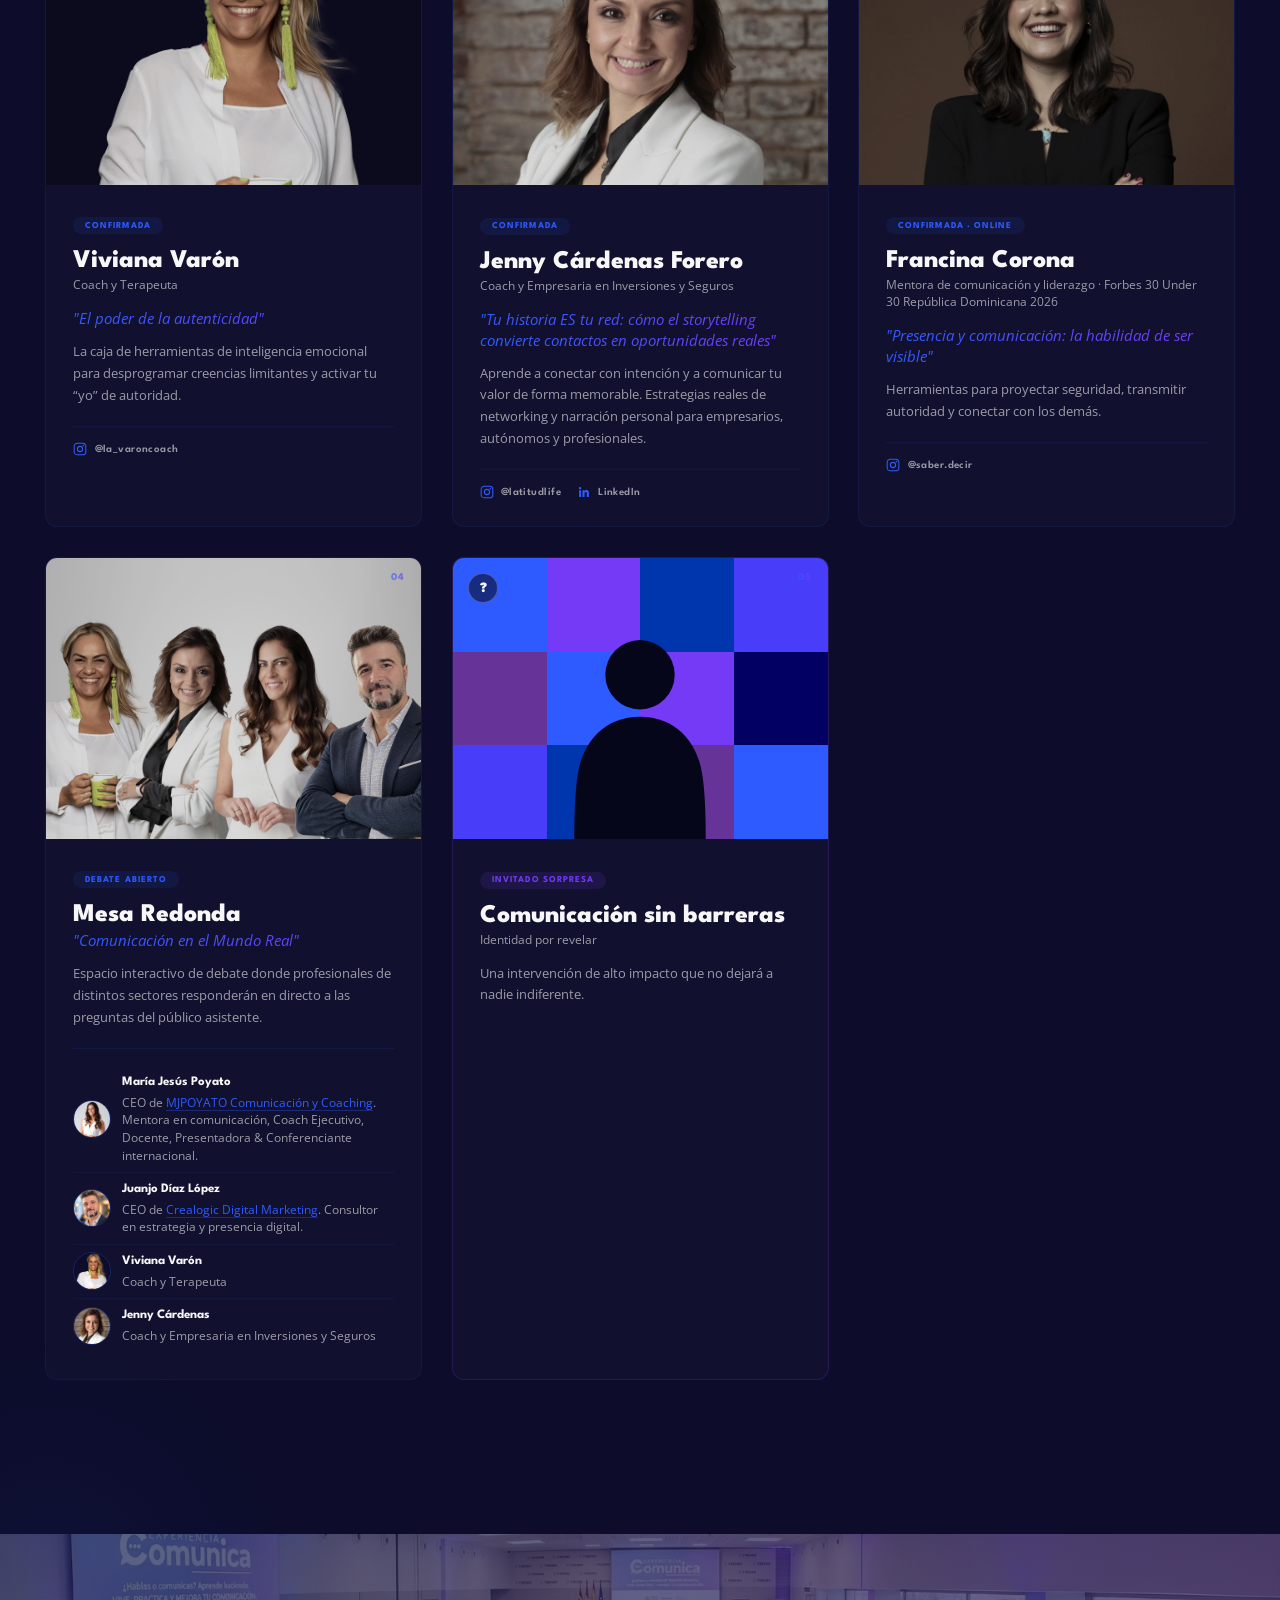
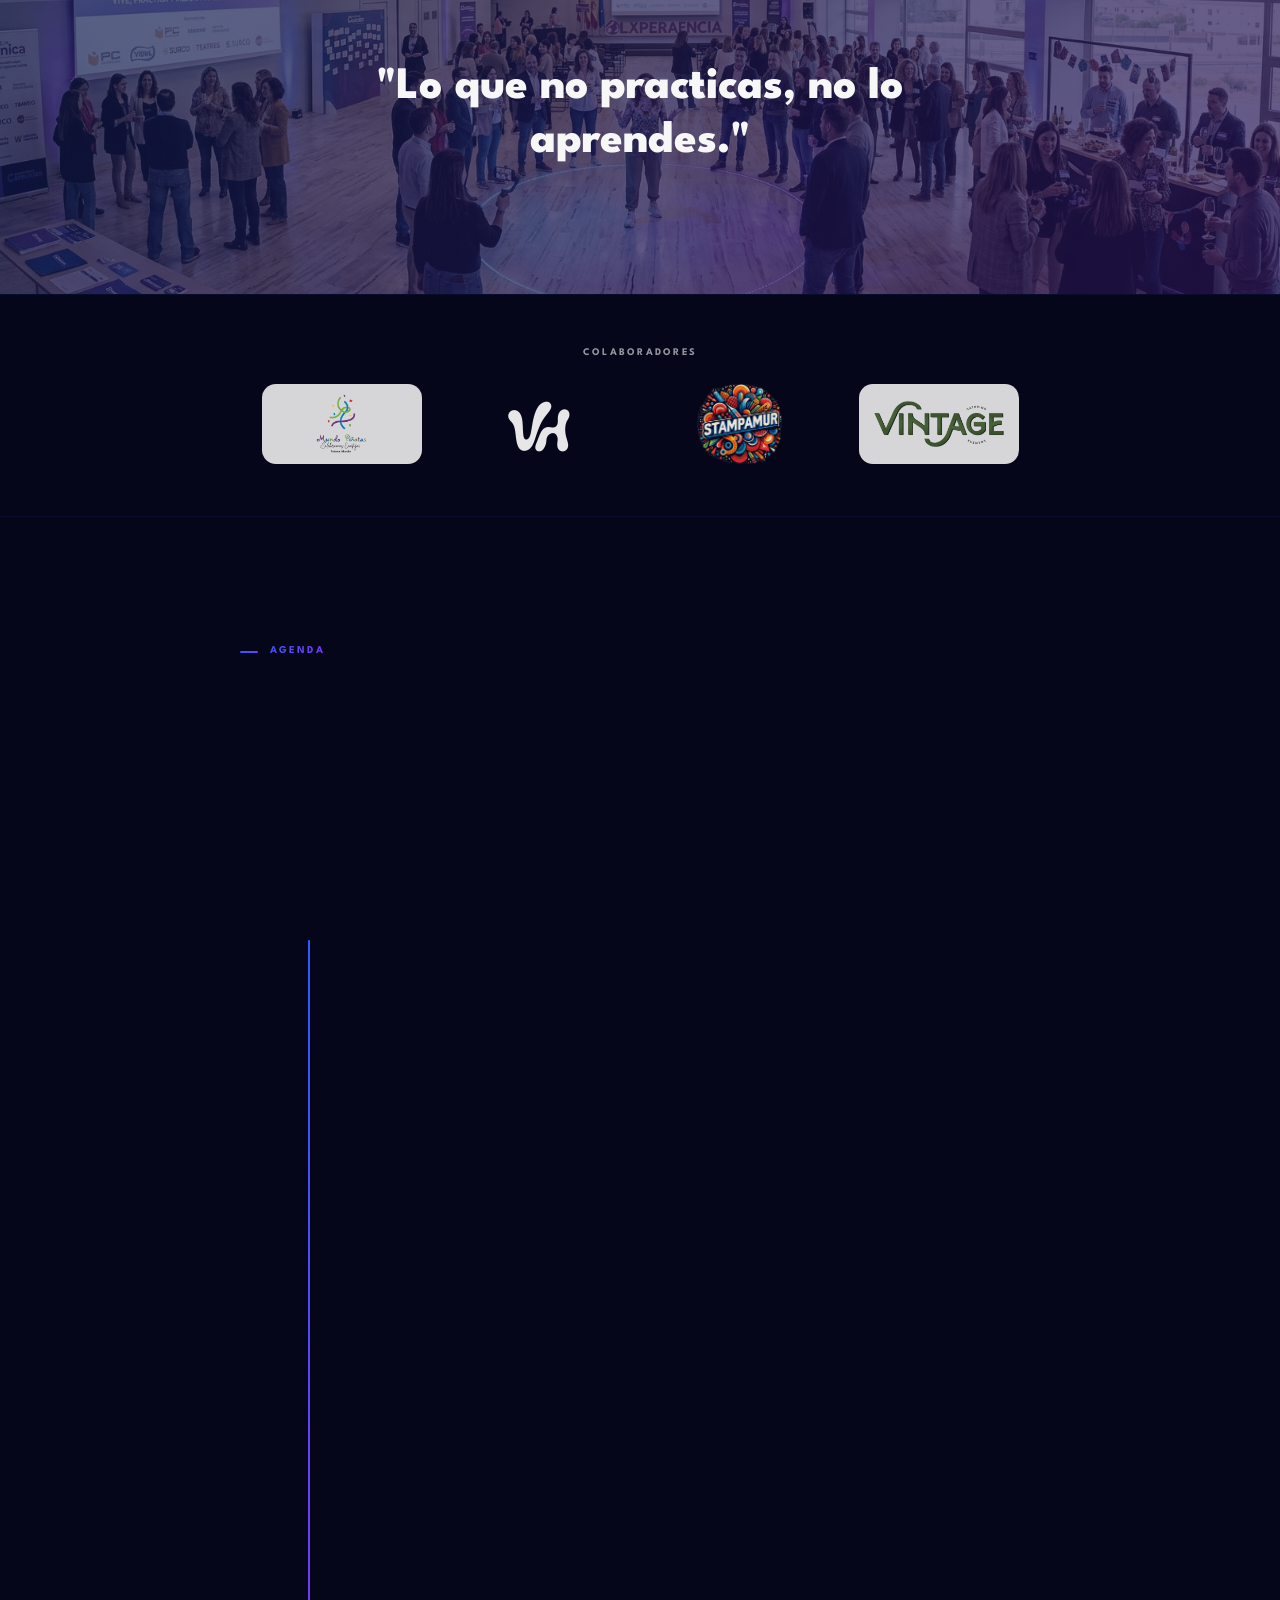
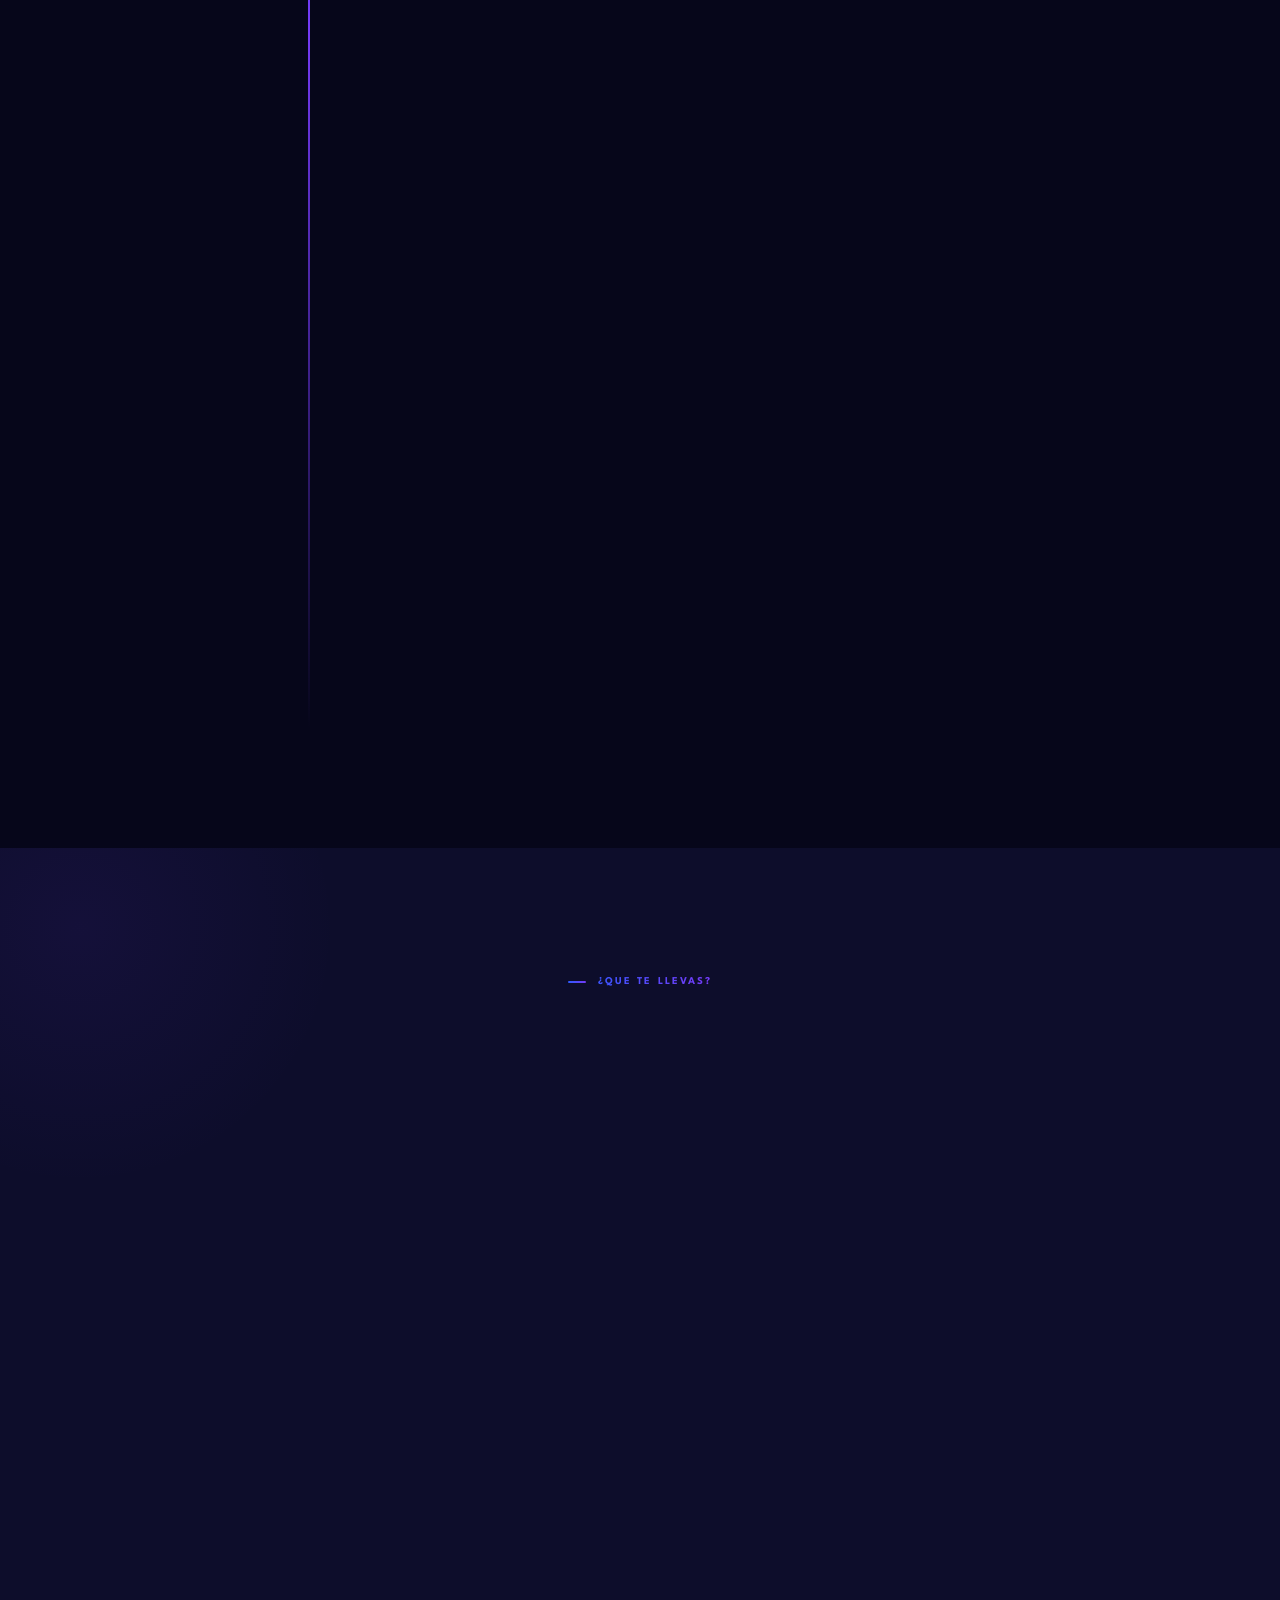
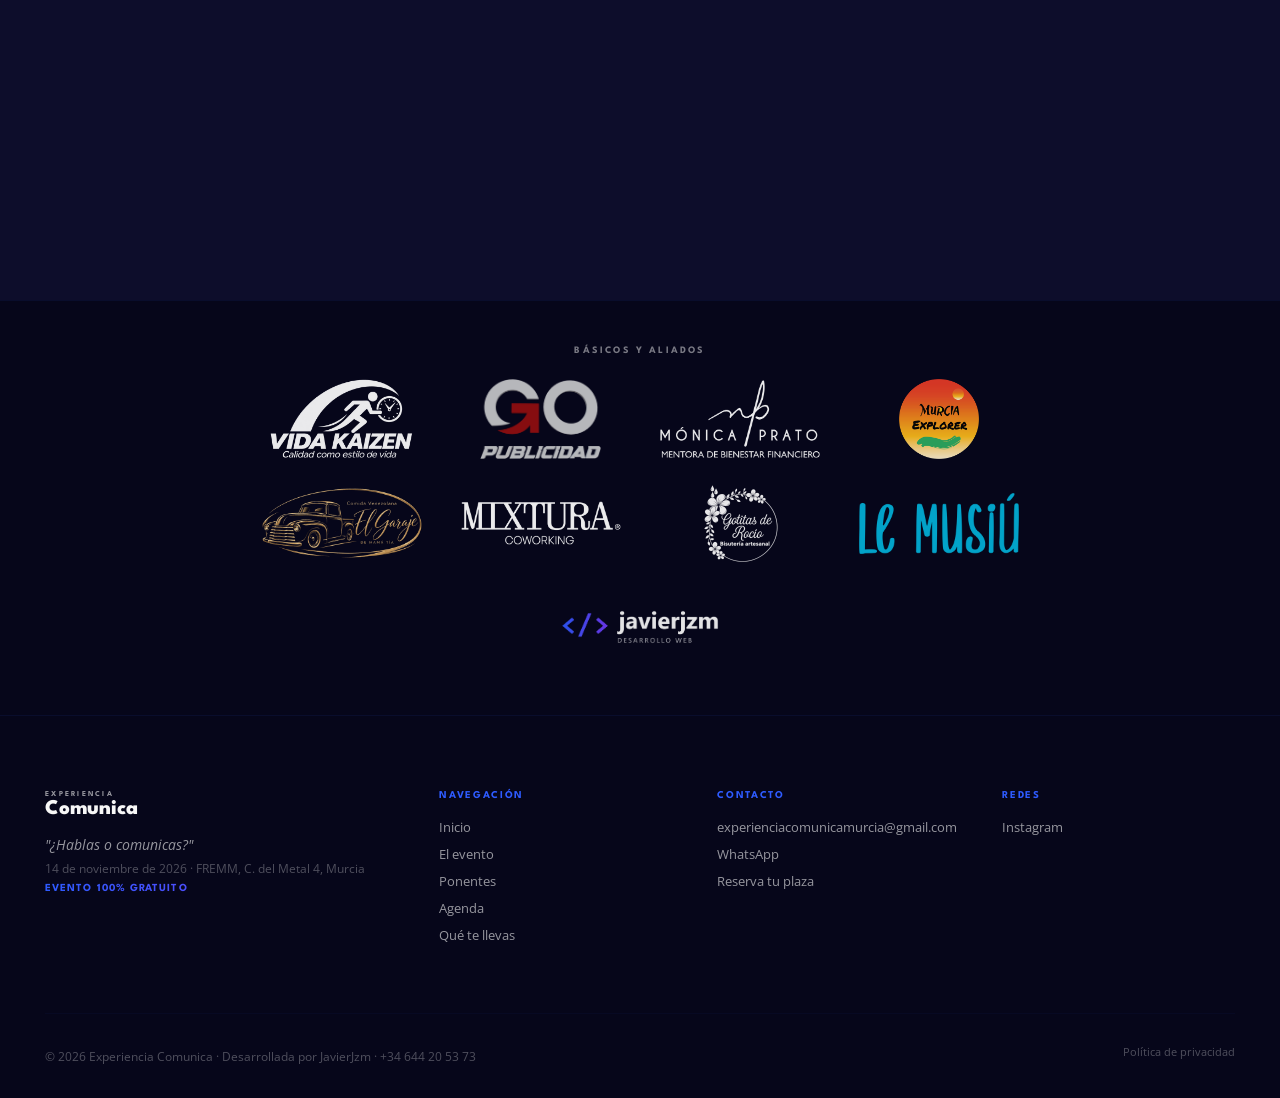
==== commit c56a8617: "Move the javierjzm logo back to basics and allies Reverts 2e0776d: the logo returns to the bottom bl" ====
--- a/index.html
+++ b/index.html
@@ -121,9 +121,6 @@
       </a>
       <a href="https://www.instagram.com/hiperatalayas_/" class="sponsor-tile sponsor-tile--light" target="_blank" rel="noopener">
         <img src="assets/images/sponsor-hiperatalayas.png" alt="Hiper Atalayas" loading="lazy">
-      </a>
-      <a href="https://wa.me/376622258" class="sponsor-tile" target="_blank" rel="noopener">
-        <img src="assets/images/ally-javierjzm.png" alt="javierjzm, desarrollo web" loading="lazy">
       </a>
     </div>
   </section>
@@ -692,6 +689,9 @@
       <a href="https://www.instagram.com/lemusiu/" class="sponsor-tile sponsor-tile--sm" target="_blank" rel="noopener">
         <img src="assets/images/ally-lemusiu.png" alt="Le Musiú" loading="lazy">
       </a>
+      <a href="https://wa.me/376622258" class="sponsor-tile sponsor-tile--sm" target="_blank" rel="noopener">
+        <img src="assets/images/ally-javierjzm.png" alt="javierjzm, desarrollo web" loading="lazy">
+      </a>
     </div>
   </section>
 
--- a/style.css
+++ b/style.css
@@ -1302,8 +1302,8 @@
   margin: 0 auto;
 }
 .sponsors-mid__grid { gap: 1.8rem 2.6rem; }
-/* Nine premium logos: rows of five and four on wide screens */
-.sponsors-top__grid { max-width: 1240px; }
+/* Eight premium logos: two even rows of four on wide screens */
+.sponsors-top__grid { max-width: 980px; }
 
 
 /* Fixed-height boxes keep wildly different logo shapes visually balanced */
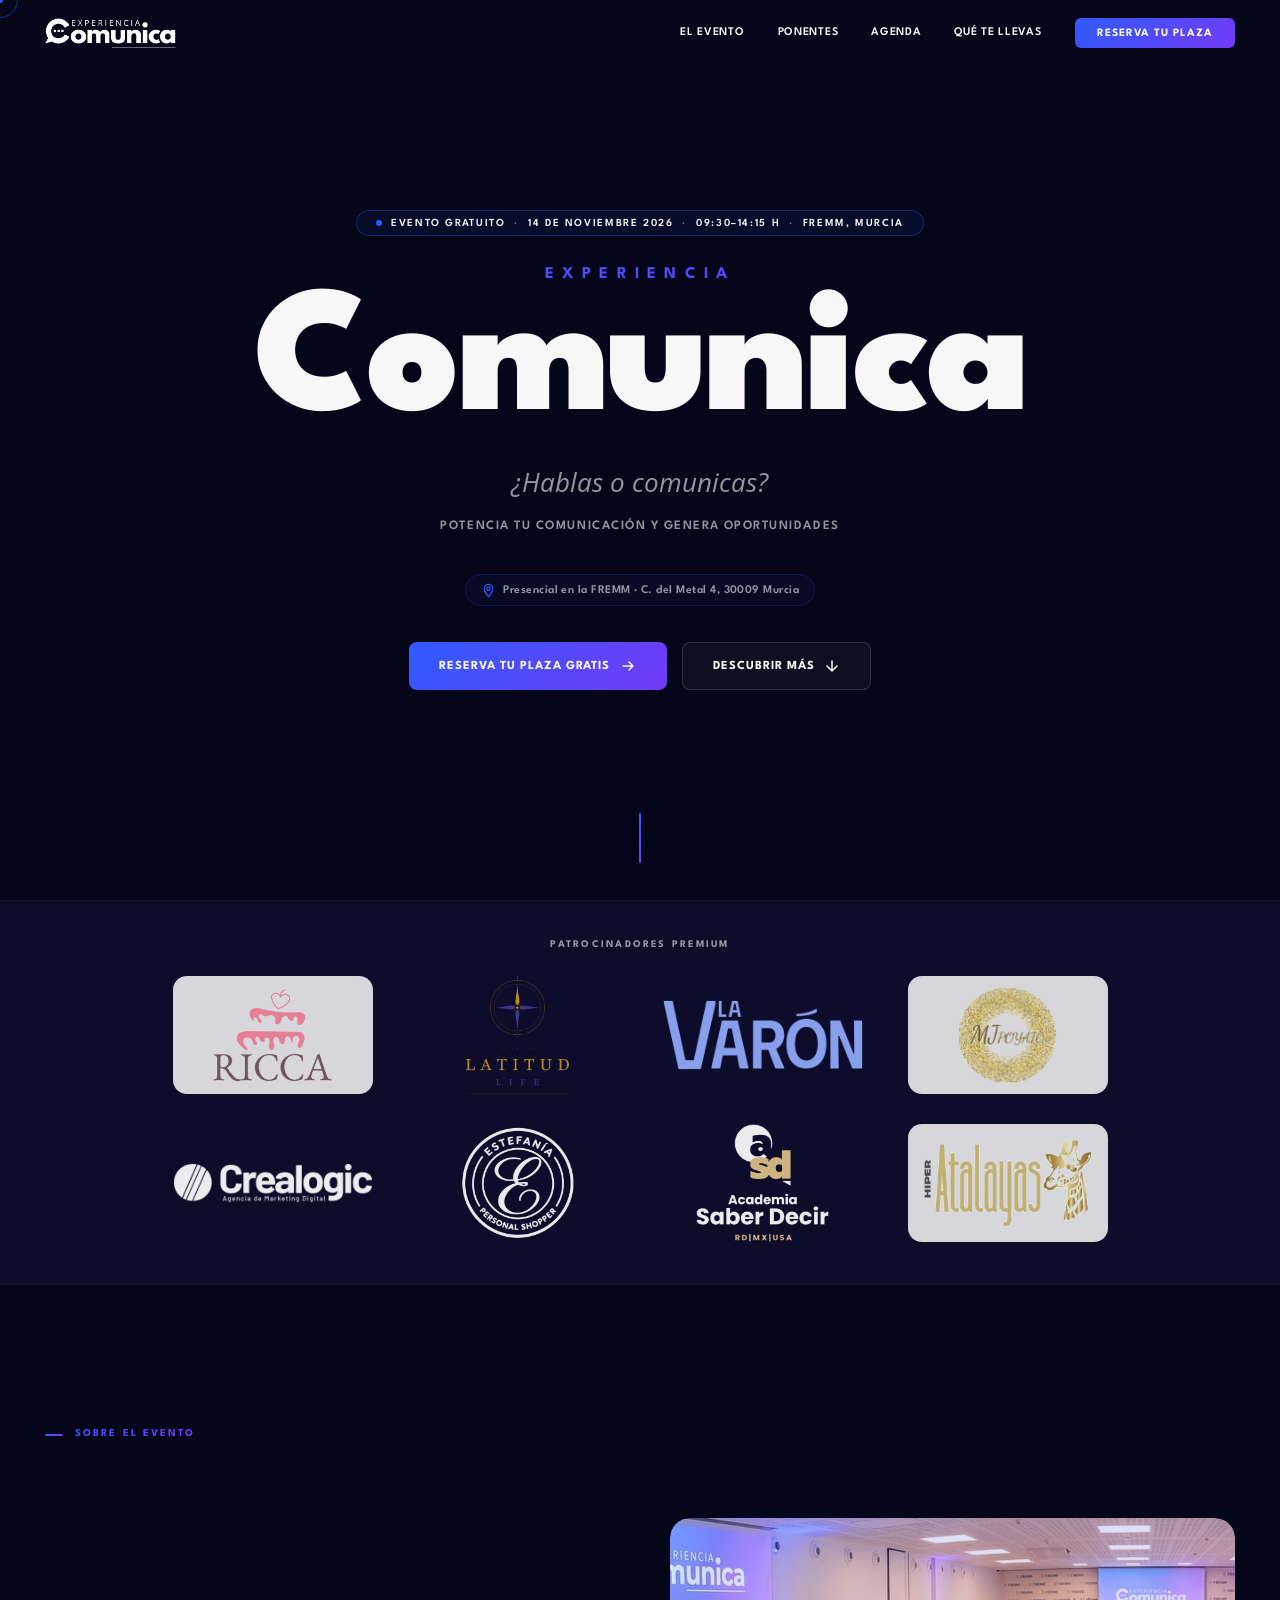
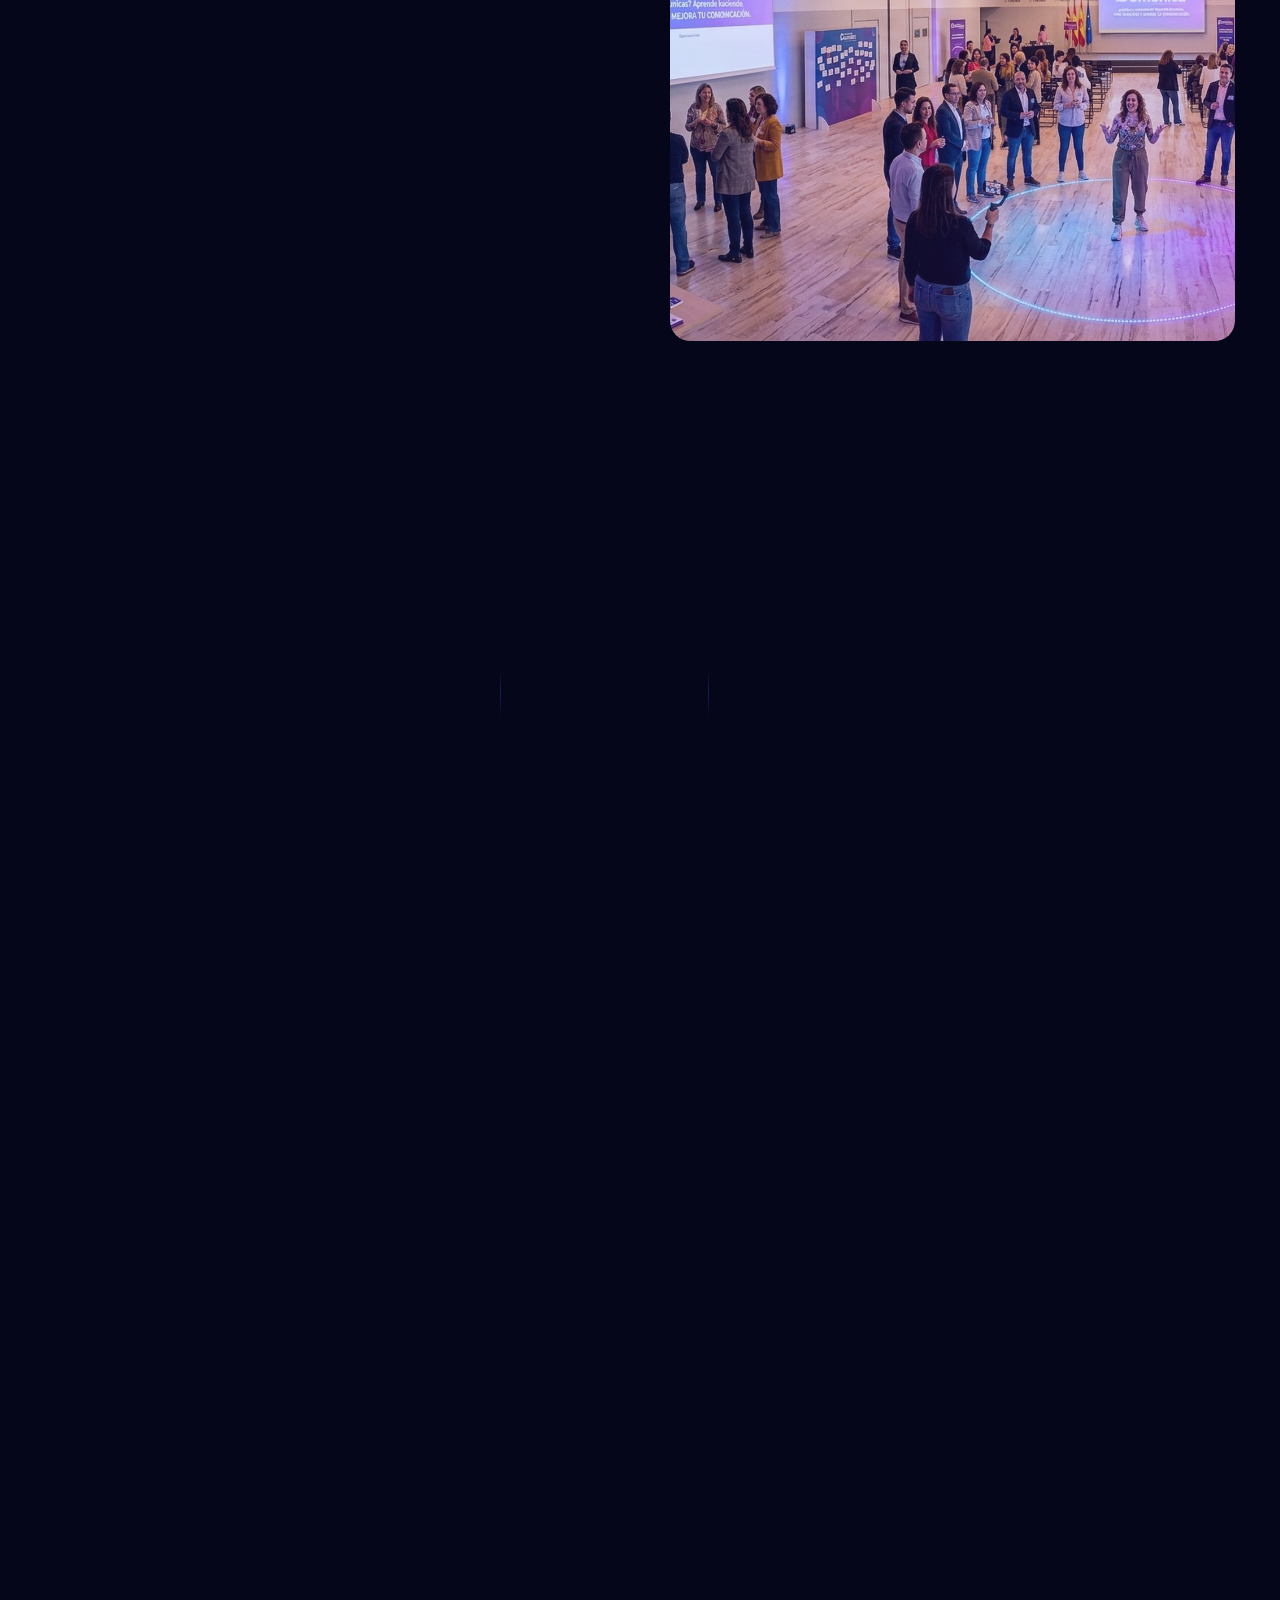
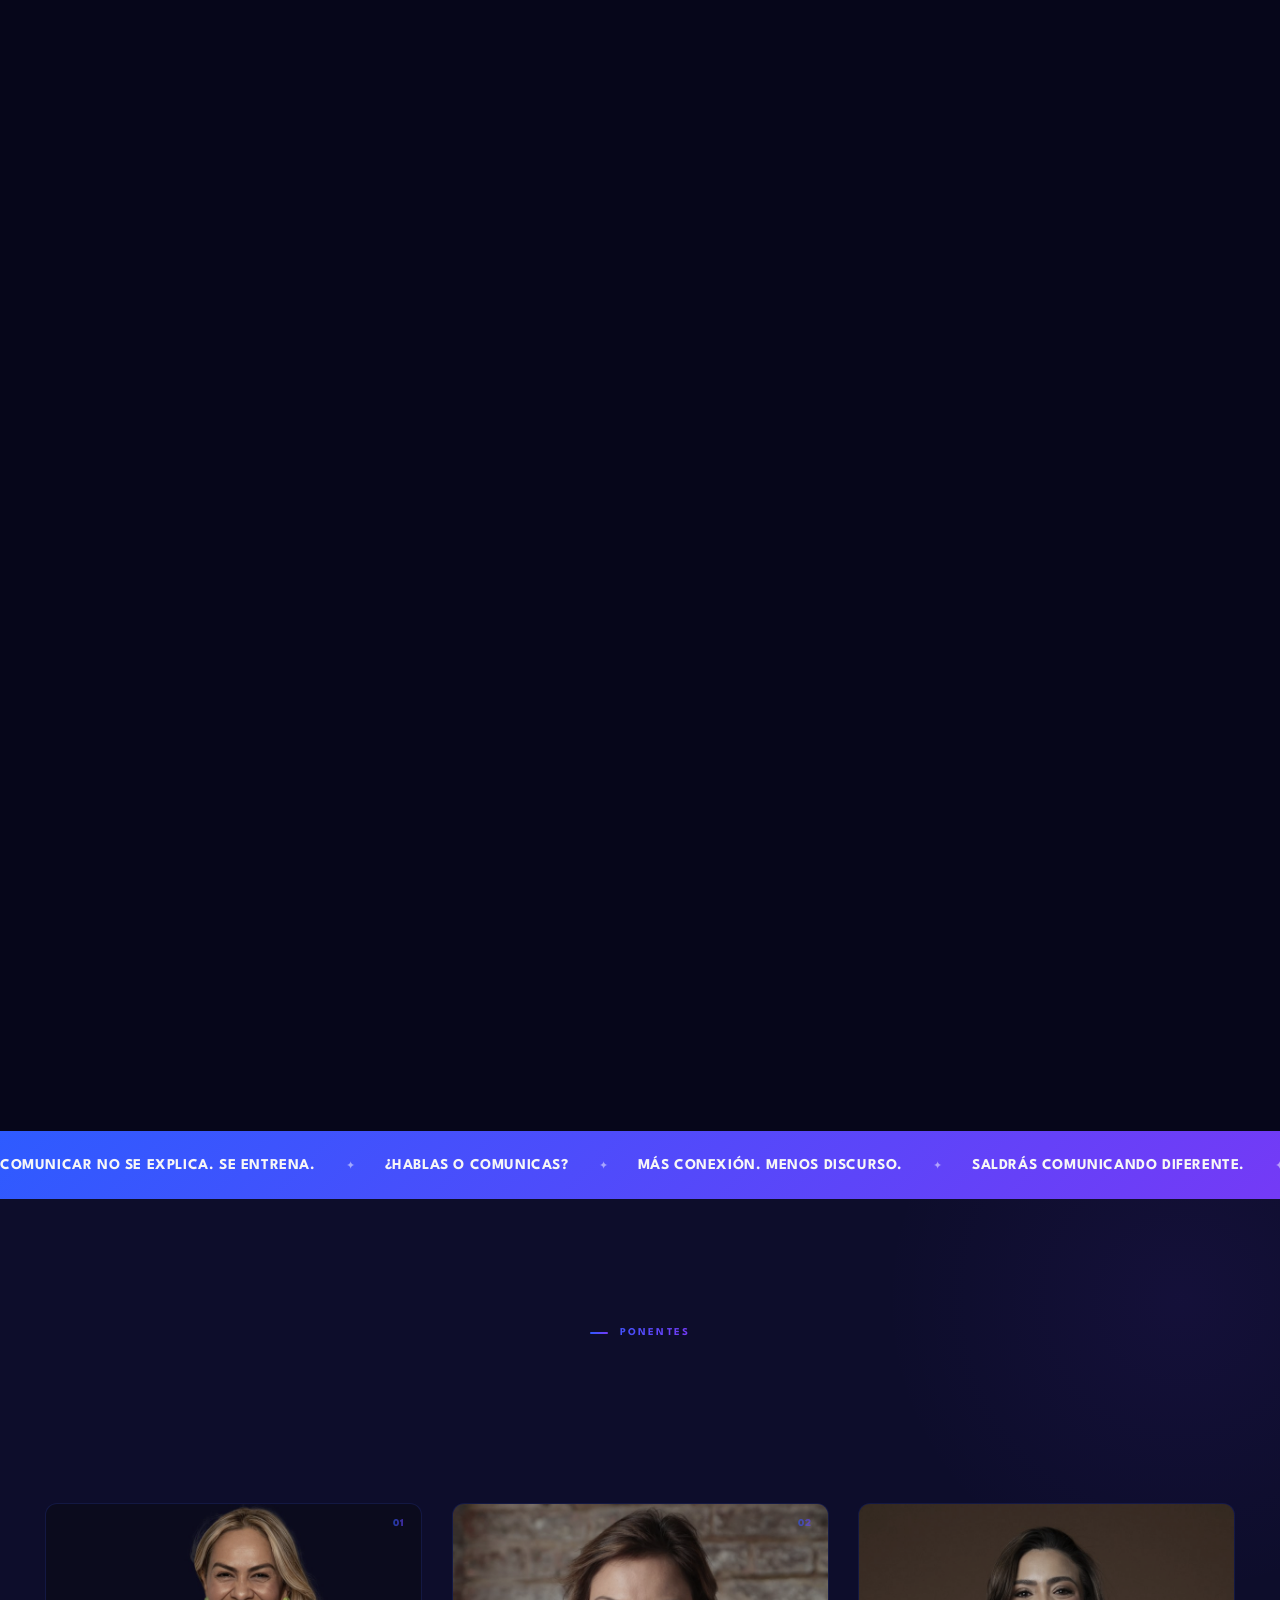
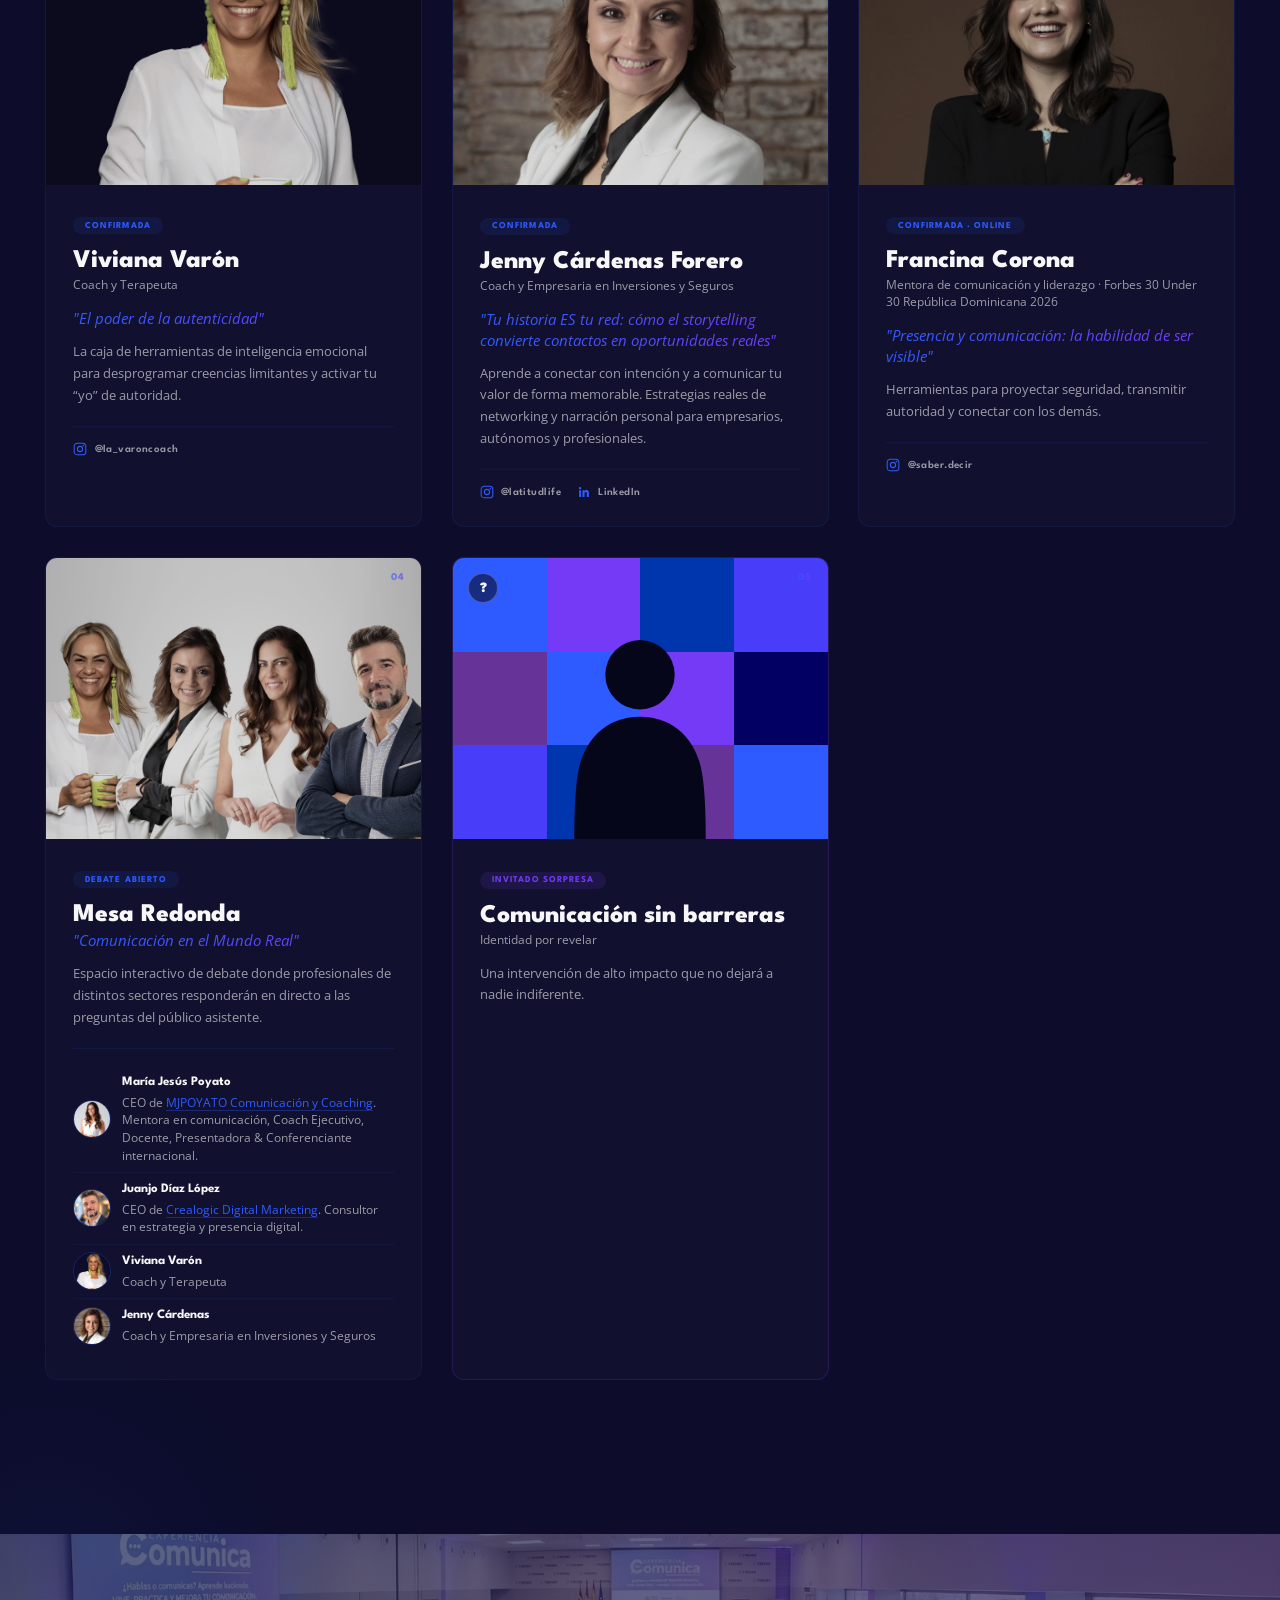
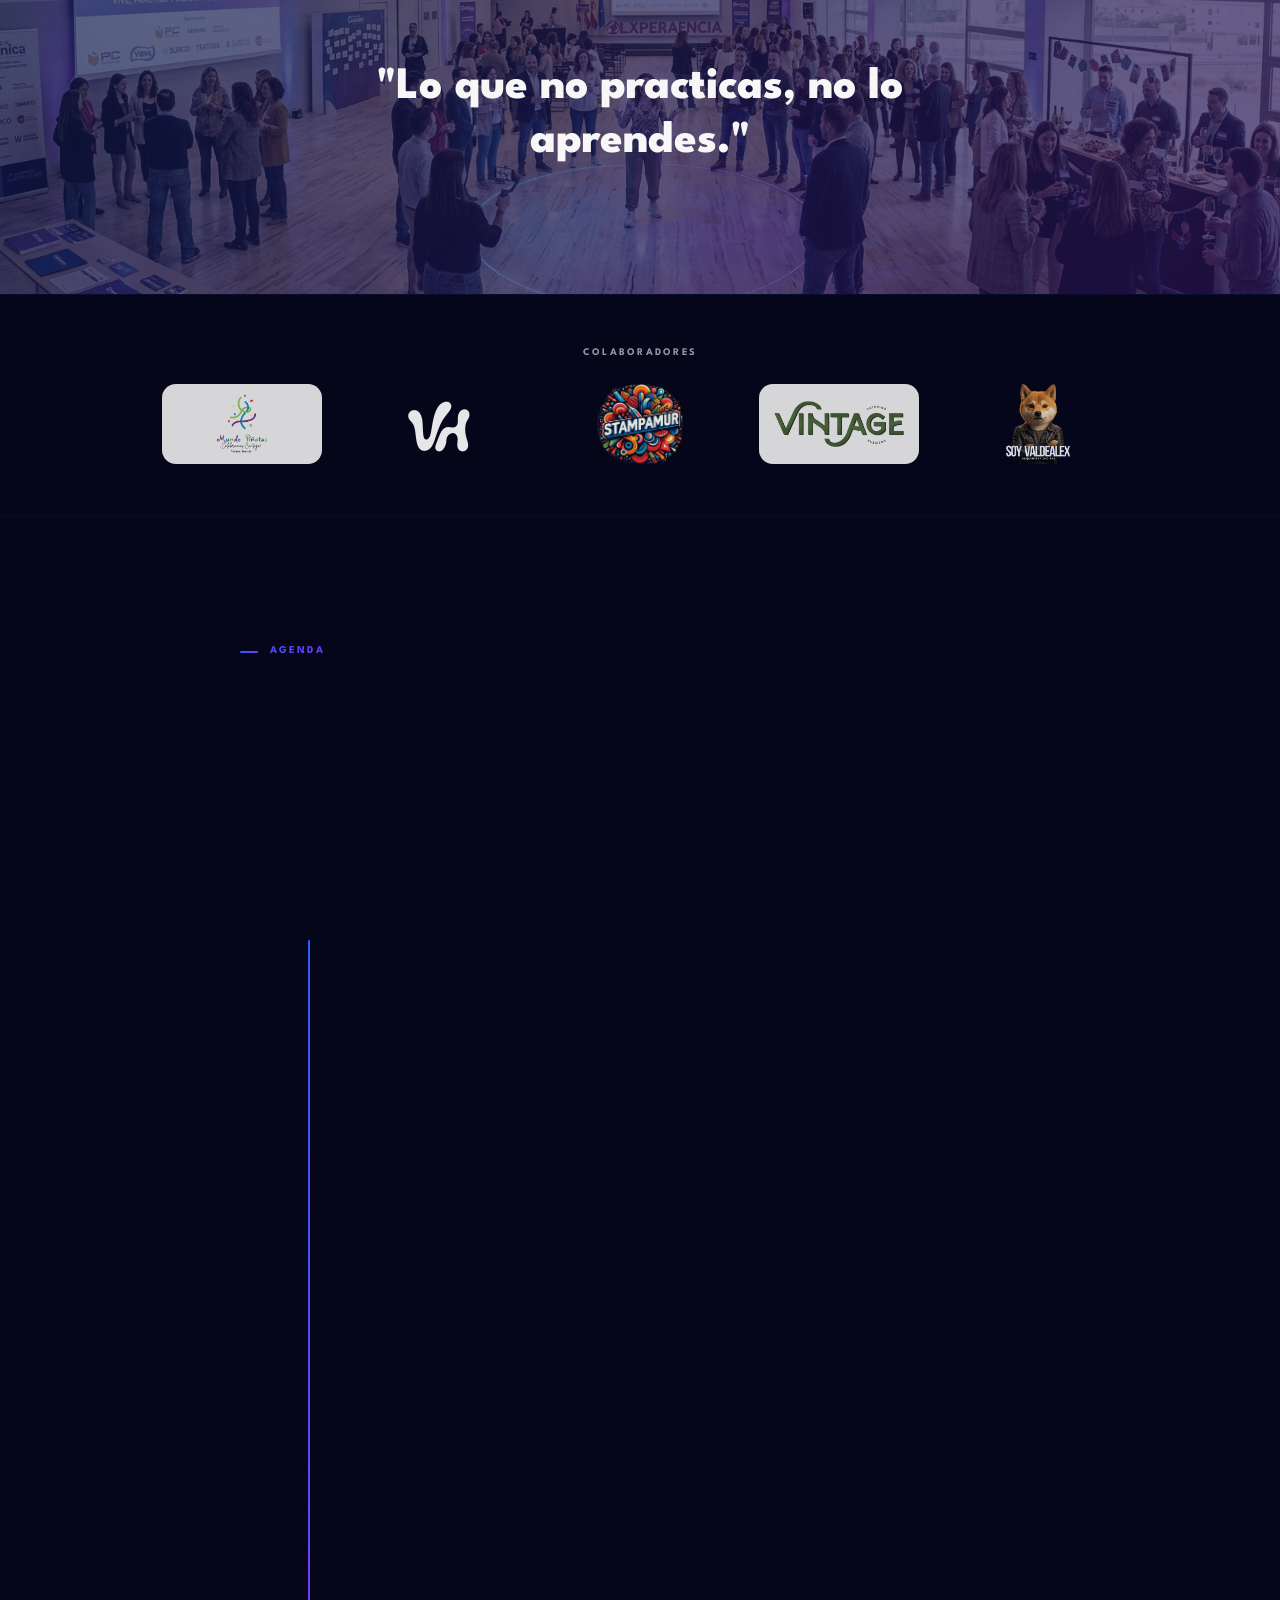
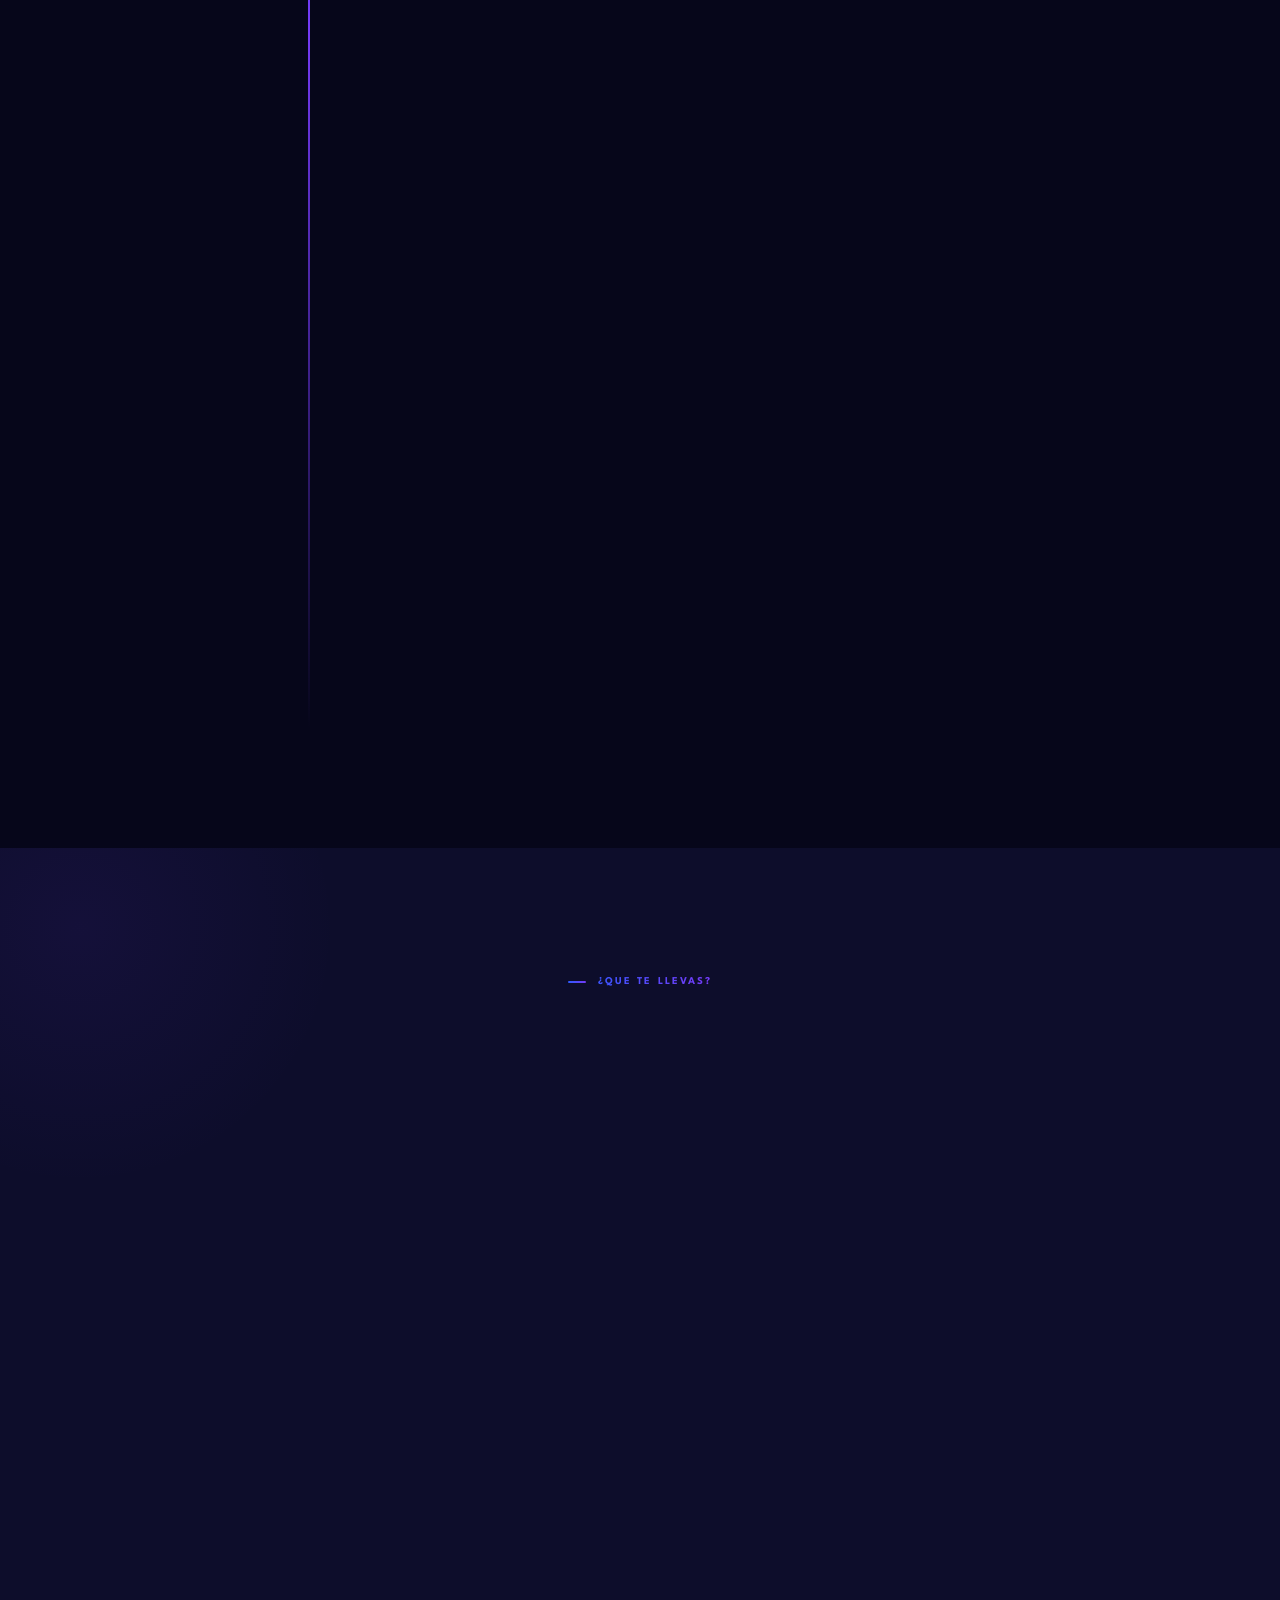
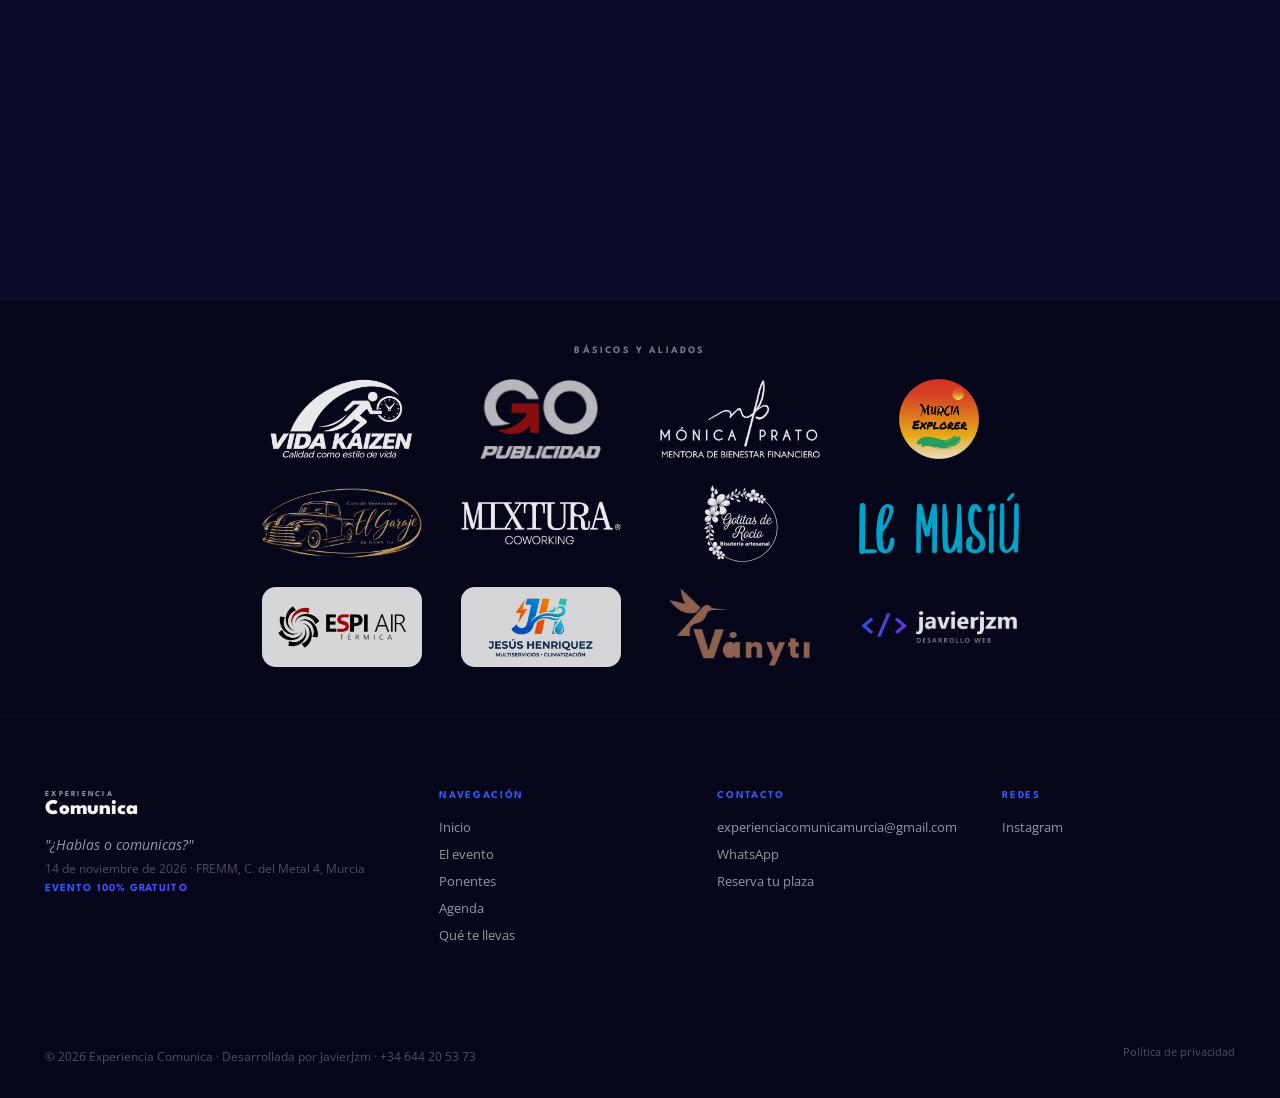
==== commit 2ccfa76e: "Add Soy Valdealex, Espi Air, Jesus Henriquez and Vanyti - Collaborators: Soy Valdealex (soyvaldealex" ====
--- a/index.html
+++ b/index.html
@@ -495,6 +495,9 @@
       <a href="https://vintageeventos.es/" class="sponsor-tile sponsor-tile--sm sponsor-tile--light" target="_blank" rel="noopener">
         <img src="assets/images/sponsor-vintage.png" alt="Vintage Catering y Eventos" loading="lazy">
       </a>
+      <a href="https://soyvaldealex.com/" class="sponsor-tile sponsor-tile--sm" target="_blank" rel="noopener">
+        <img src="assets/images/sponsor-soyvaldealex.png" alt="Soy Valdealex, alquimista digital" loading="lazy">
+      </a>
     </div>
   </section>
 
@@ -689,6 +692,15 @@
       <a href="https://www.instagram.com/lemusiu/" class="sponsor-tile sponsor-tile--sm" target="_blank" rel="noopener">
         <img src="assets/images/ally-lemusiu.png" alt="Le Musiú" loading="lazy">
       </a>
+      <a href="https://wa.me/34667476572" class="sponsor-tile sponsor-tile--sm sponsor-tile--light" target="_blank" rel="noopener">
+        <img src="assets/images/ally-espiair.png" alt="Espi Air Térmica" loading="lazy">
+      </a>
+      <a href="https://wa.me/34632957908" class="sponsor-tile sponsor-tile--sm sponsor-tile--light" target="_blank" rel="noopener">
+        <img src="assets/images/ally-jesushenriquez.png" alt="Jesús Henríquez, multiservicios y climatización" loading="lazy">
+      </a>
+      <a href="https://www.byvanyti.com/" class="sponsor-tile sponsor-tile--sm" target="_blank" rel="noopener">
+        <img src="assets/images/ally-vanyti.png" alt="Vanyti" loading="lazy">
+      </a>
       <a href="https://wa.me/376622258" class="sponsor-tile sponsor-tile--sm" target="_blank" rel="noopener">
         <img src="assets/images/ally-javierjzm.png" alt="javierjzm, desarrollo web" loading="lazy">
       </a>
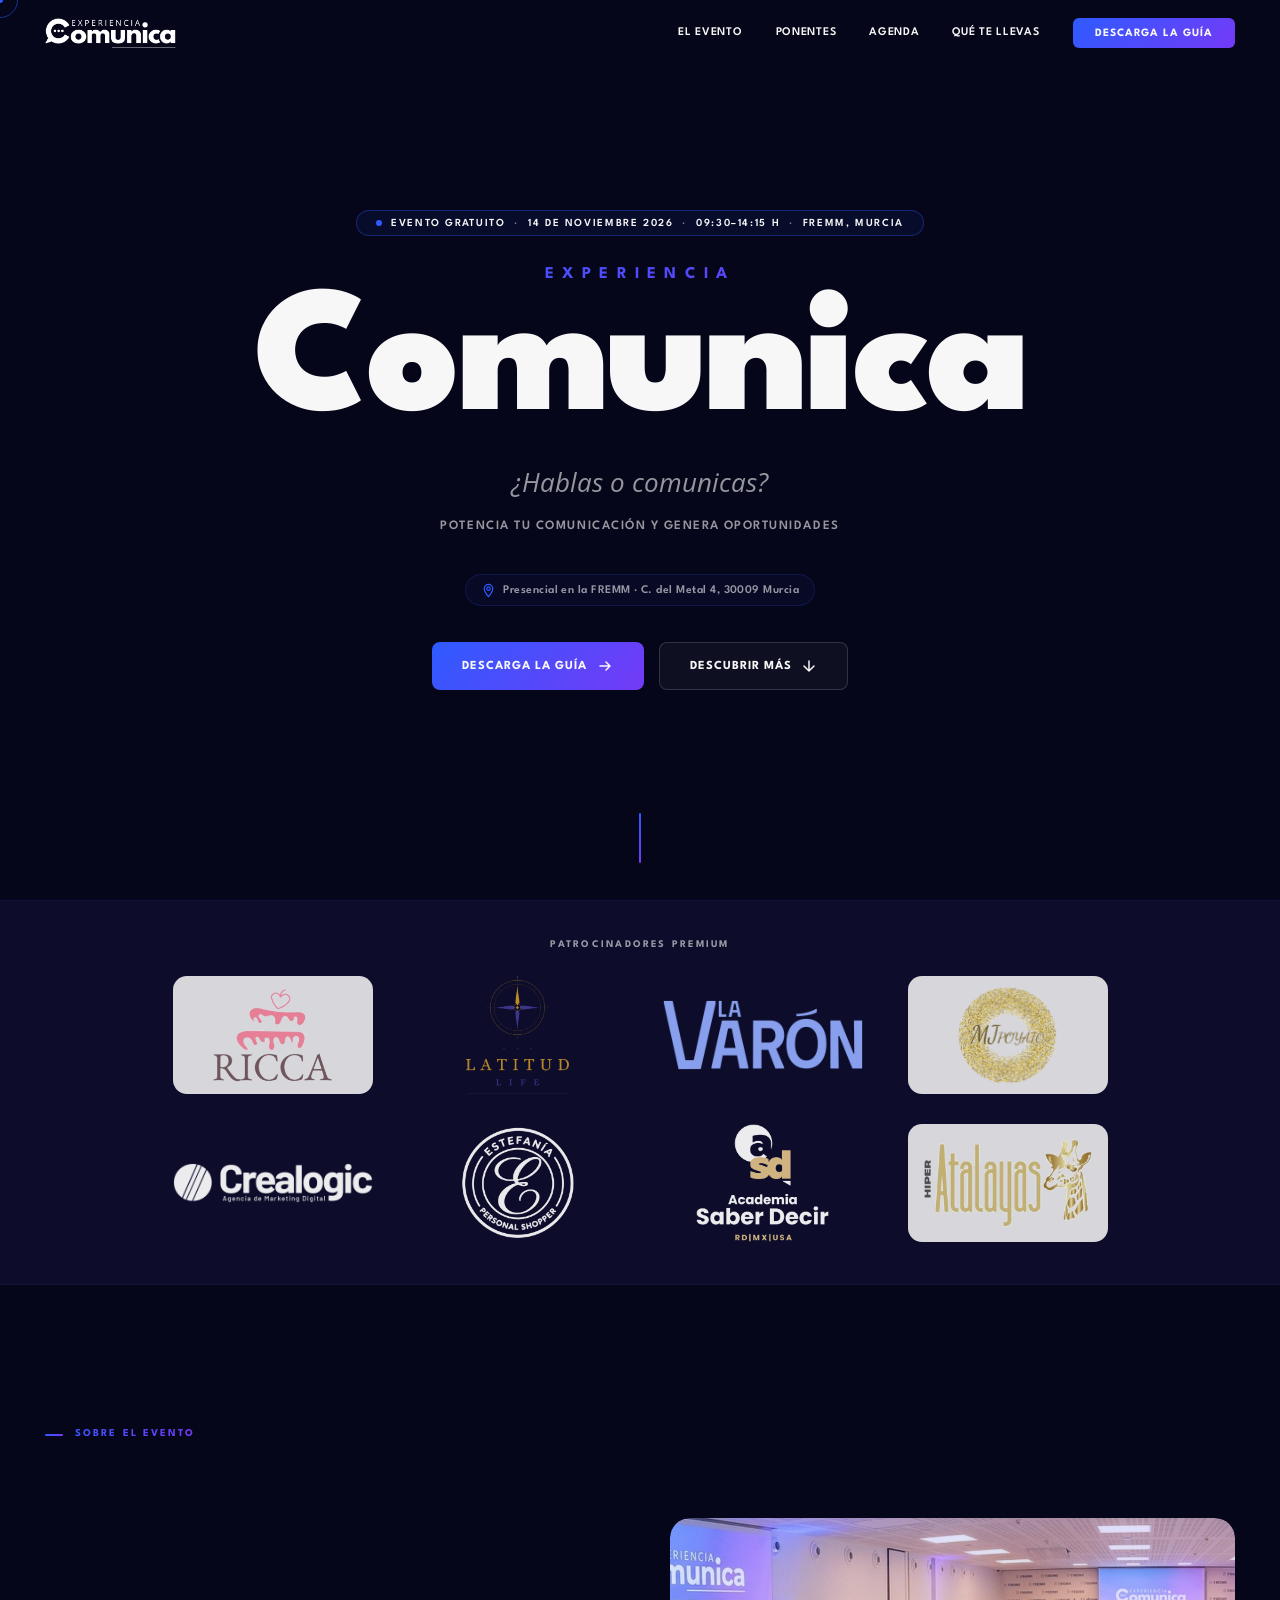
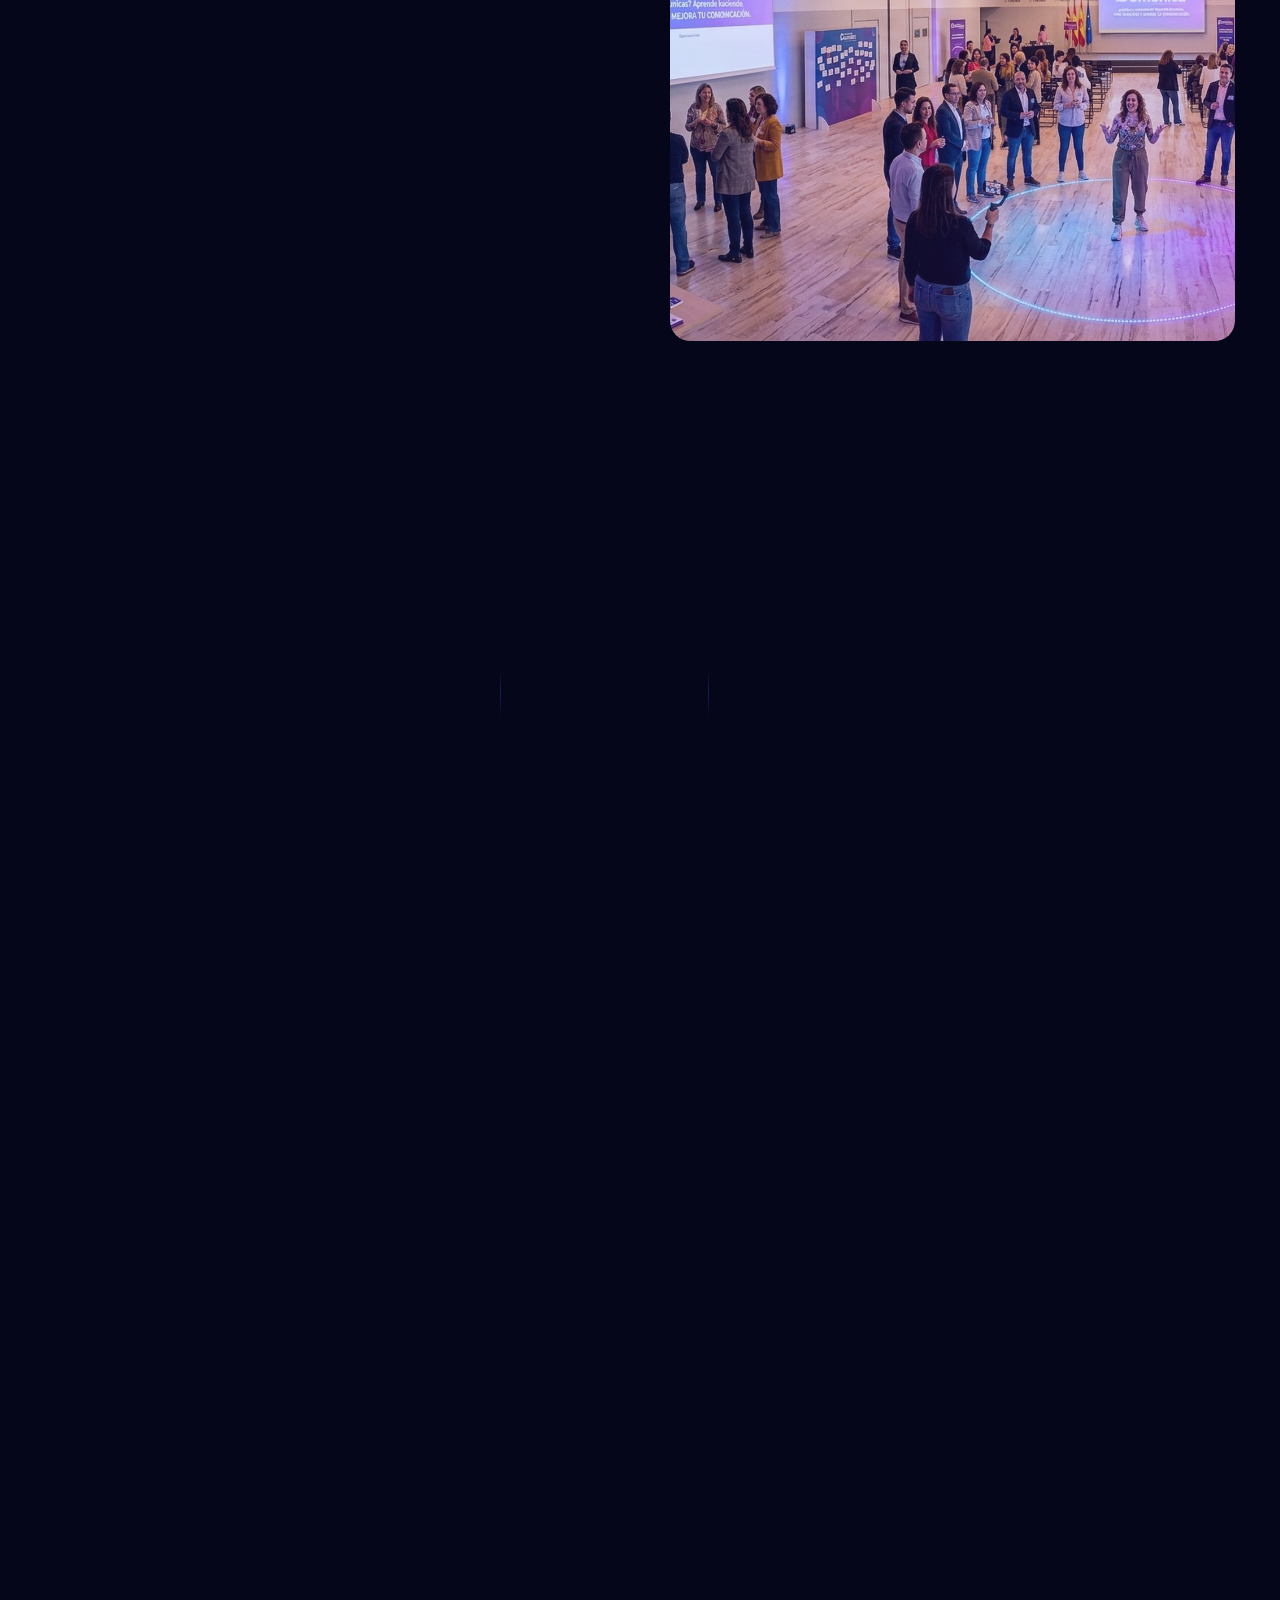
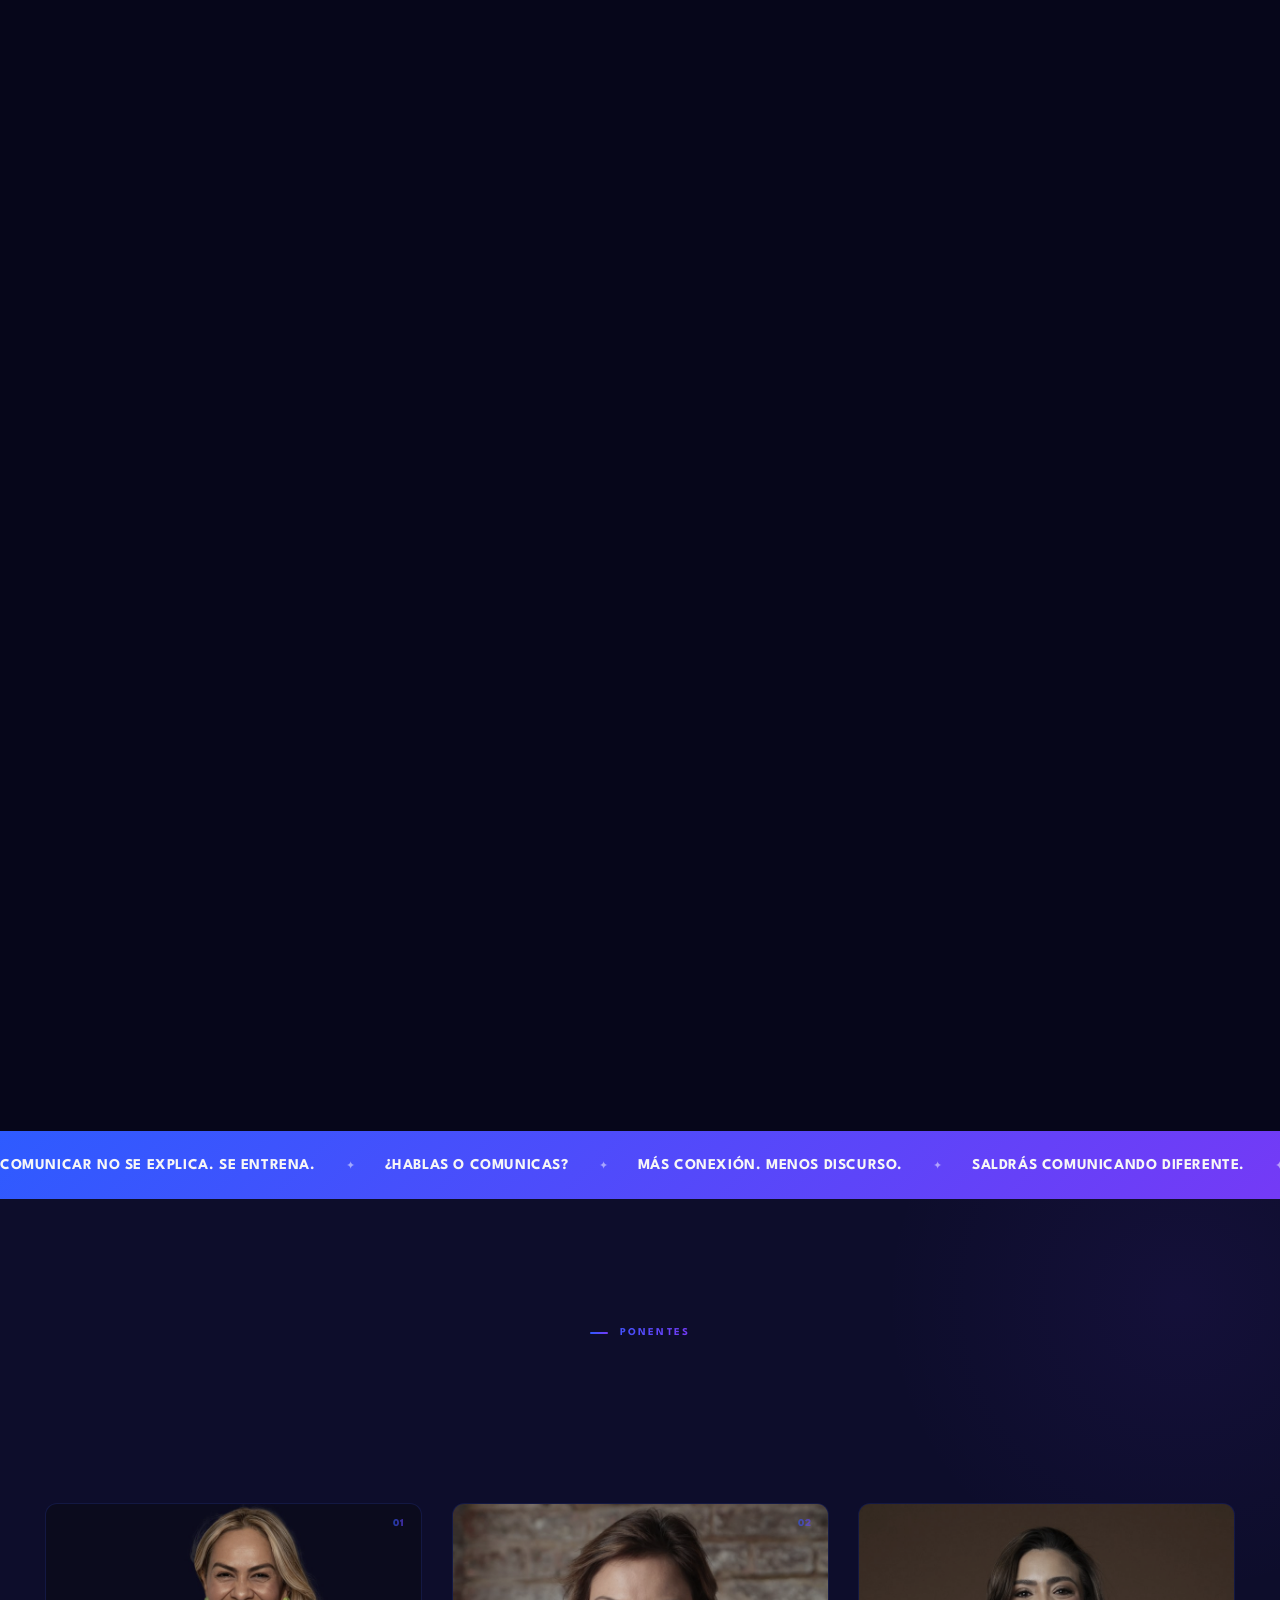
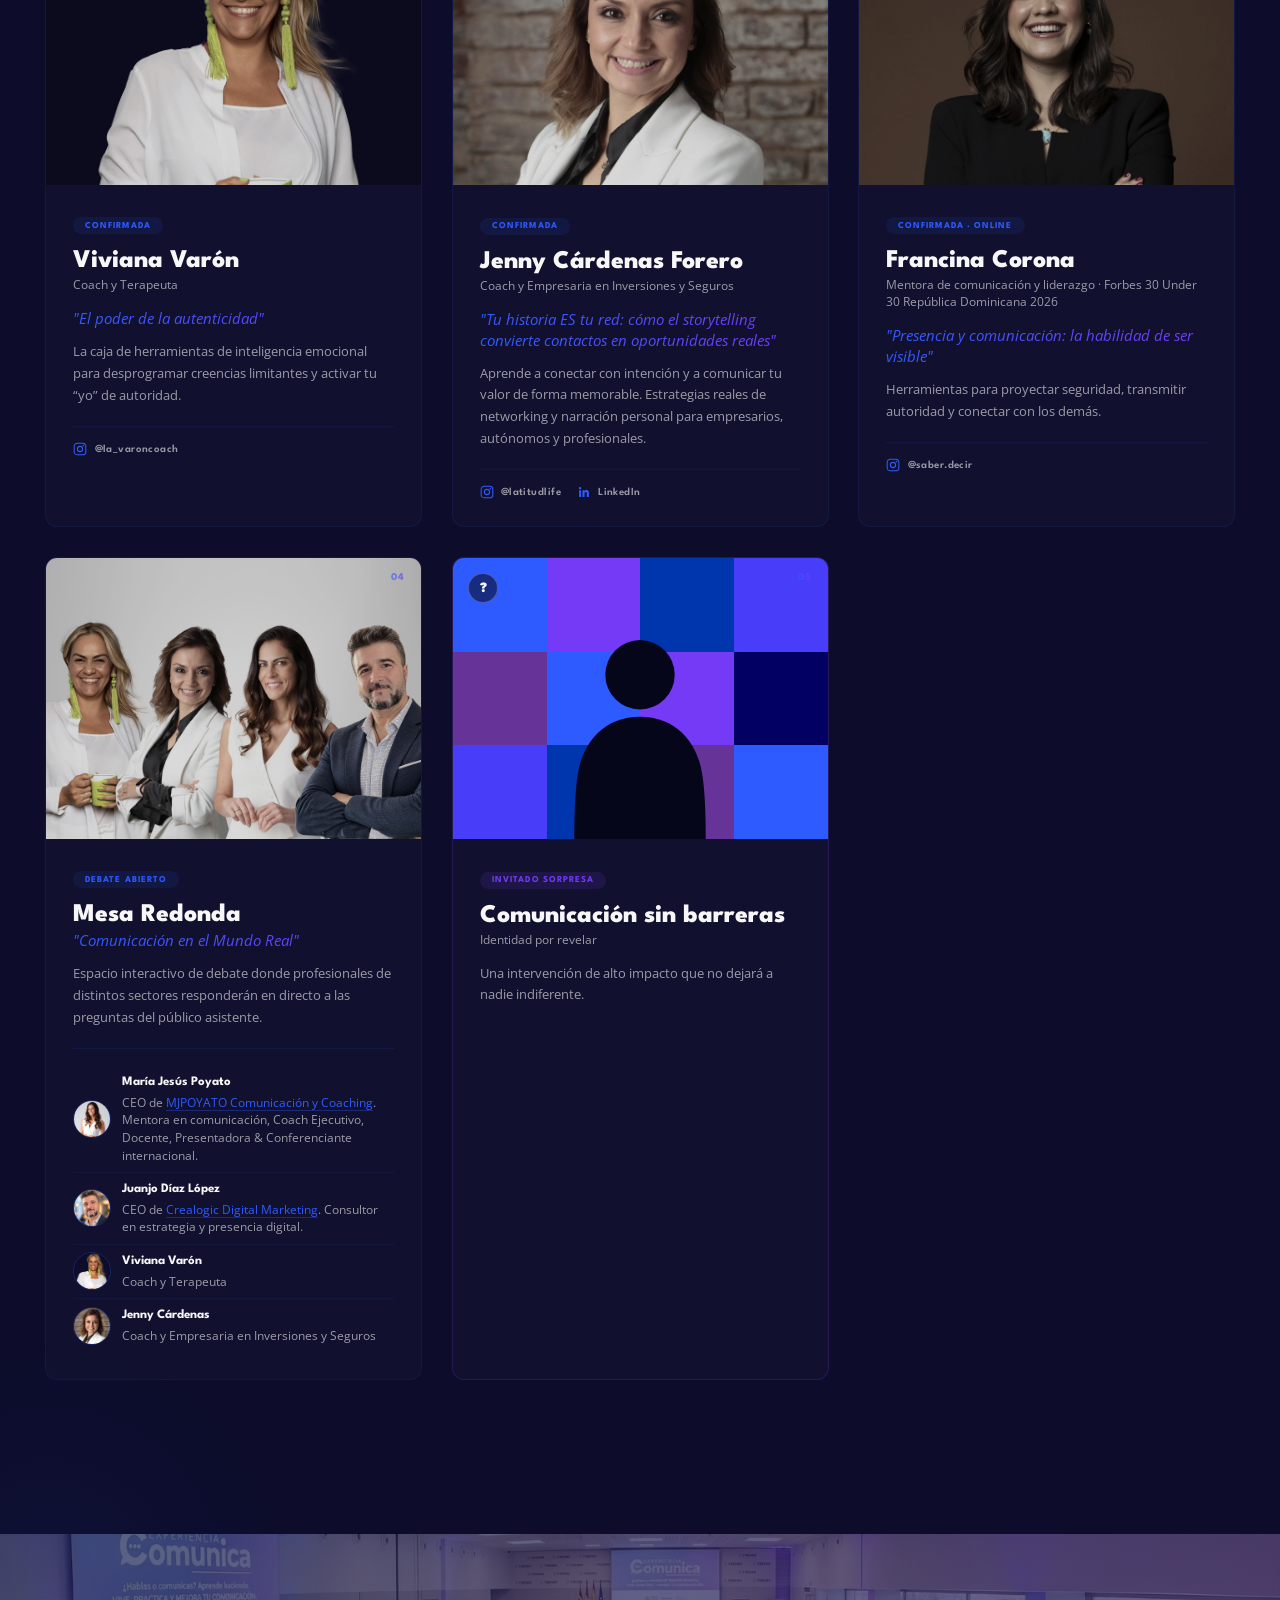
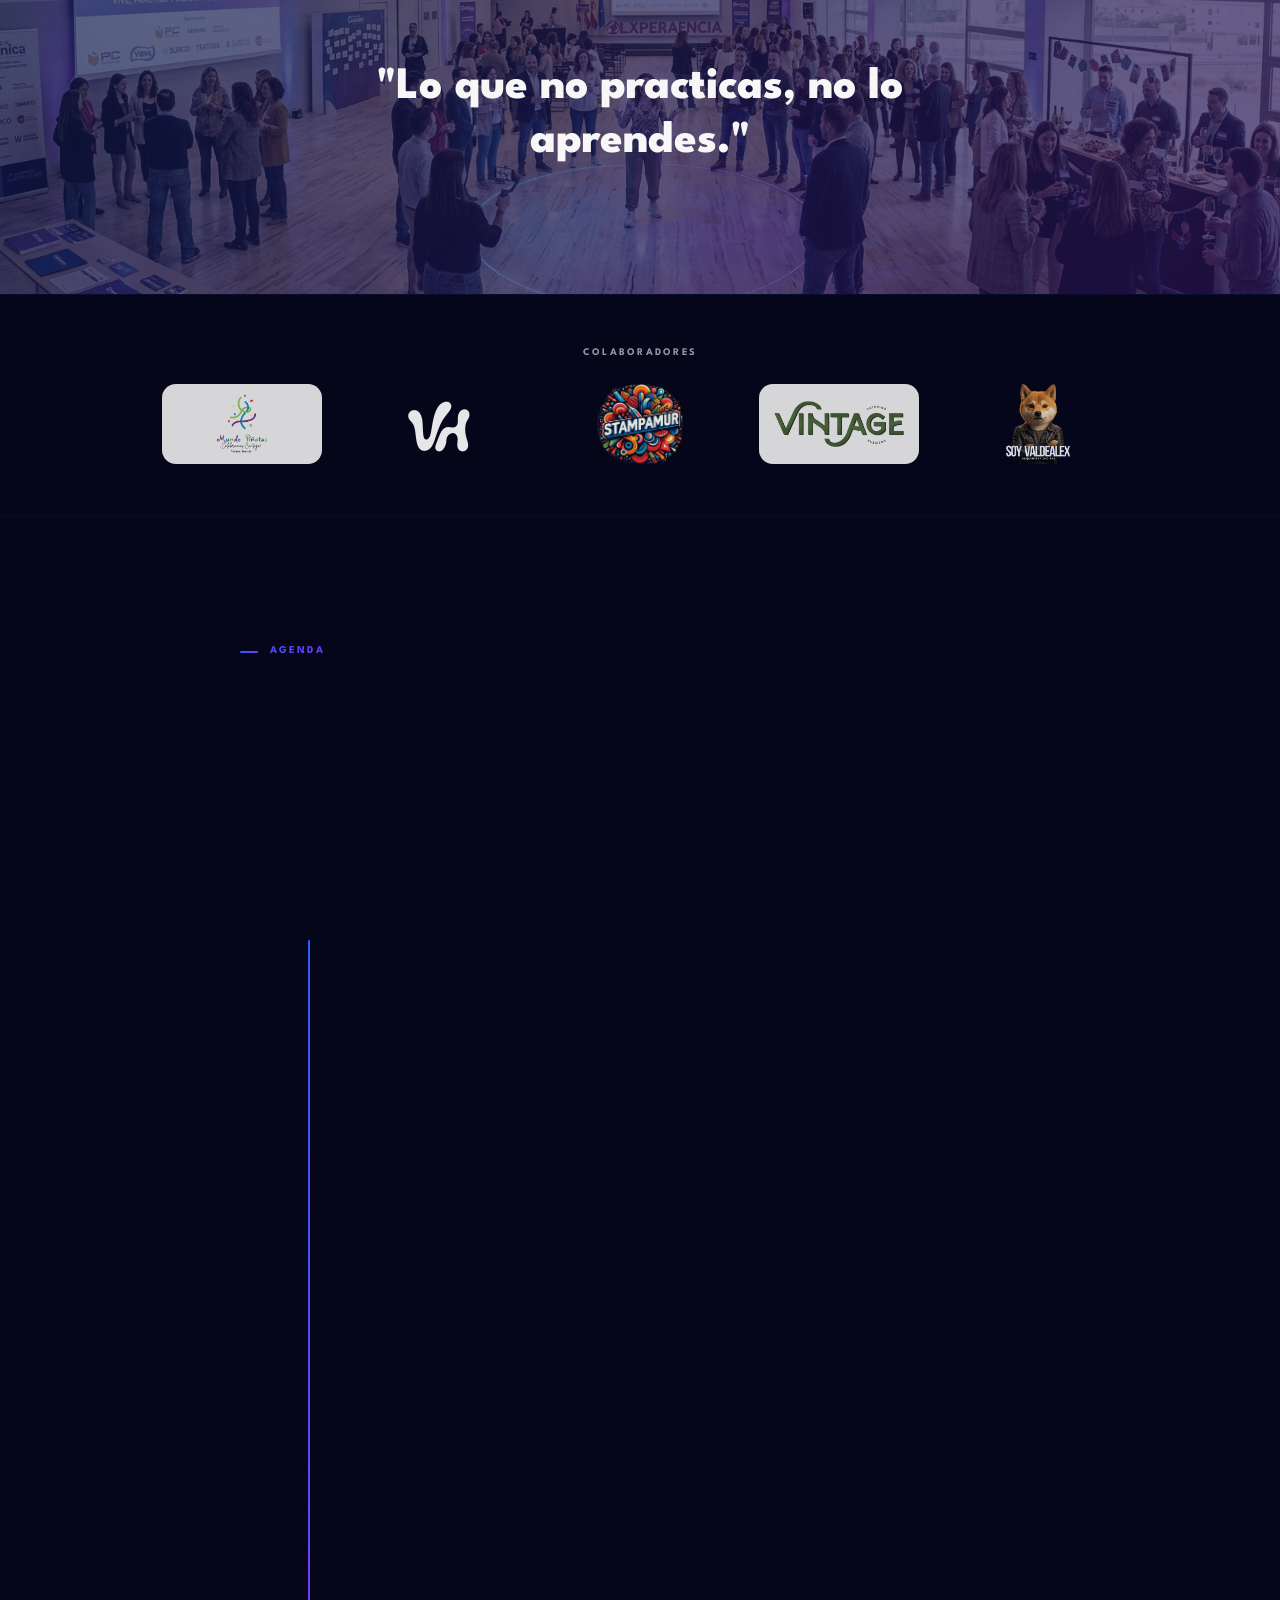
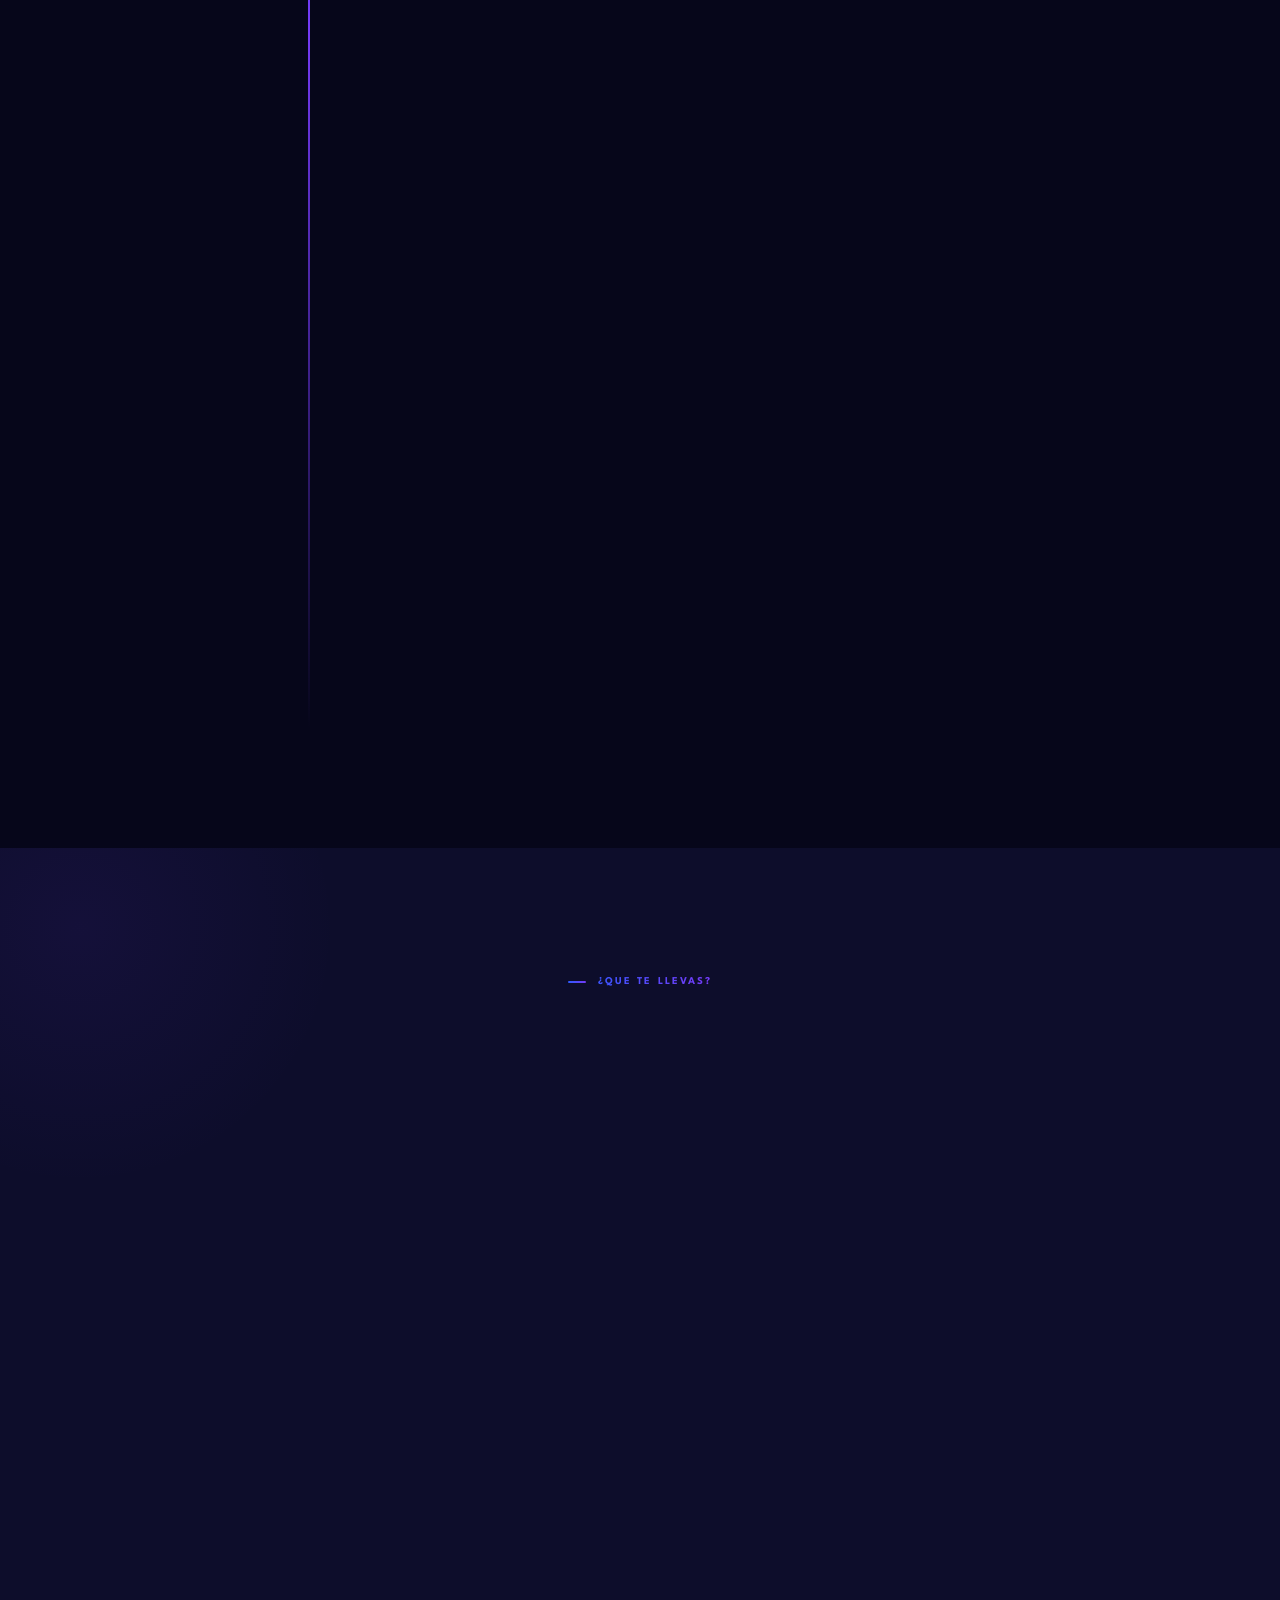
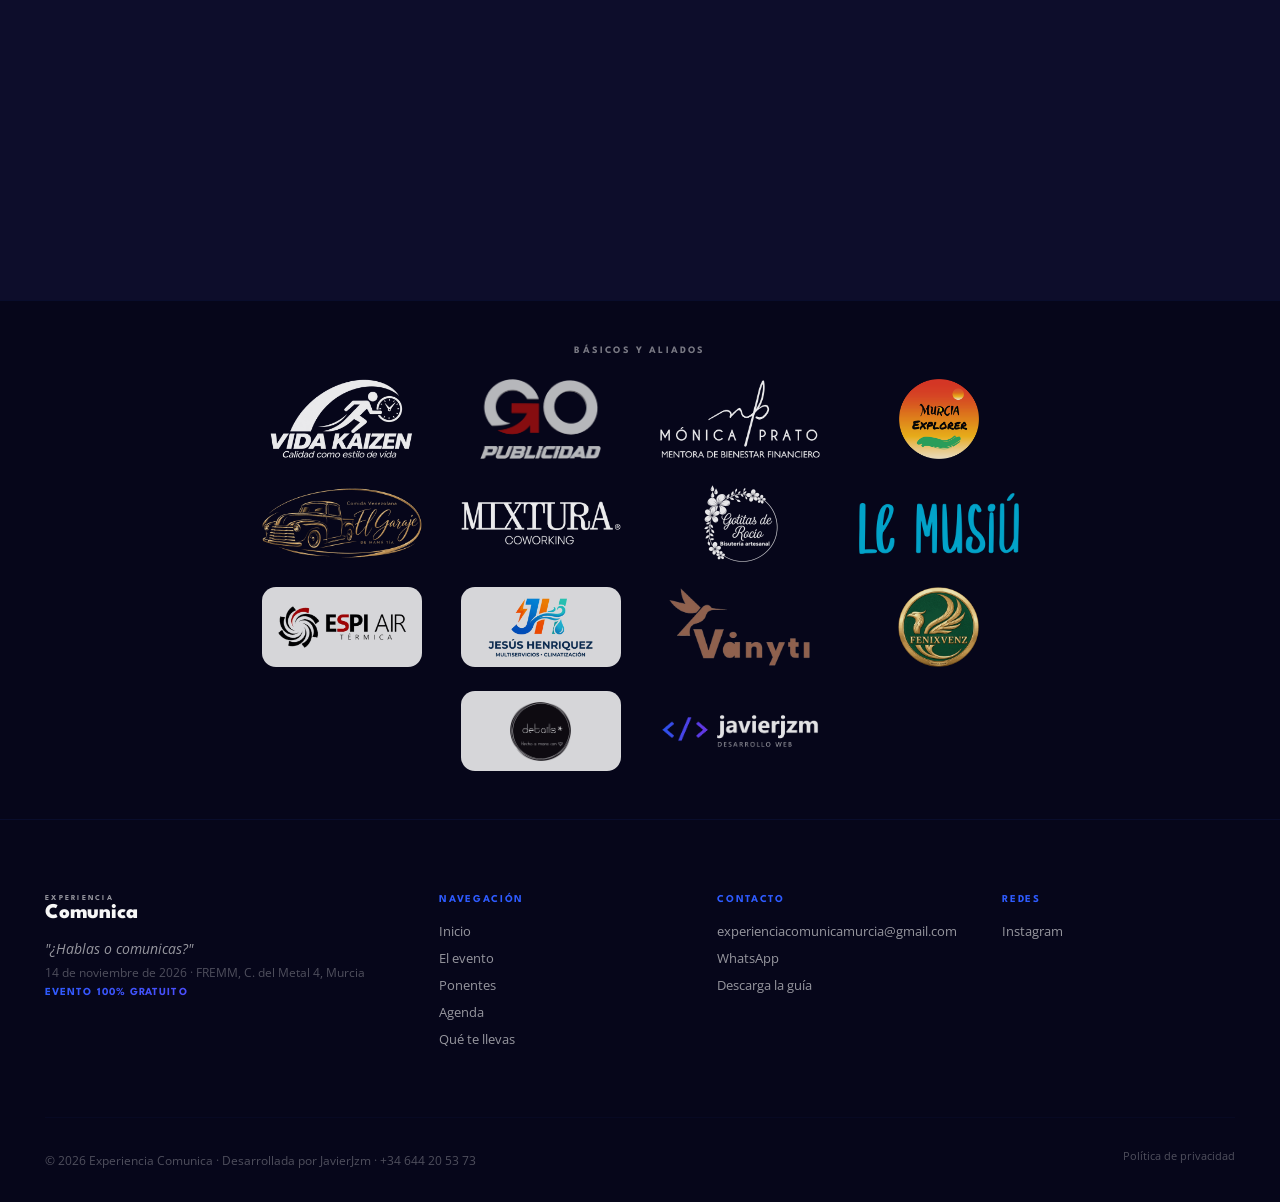
==== commit 5aa0b23d: "Swap the signup buttons for the services guide; 80 seats; two allies - Every "Reserva tu plaza" butt" ====
--- a/index.html
+++ b/index.html
@@ -38,7 +38,7 @@
       <a href="#speakers" class="nav__link">Ponentes</a>
       <a href="#agenda" class="nav__link">Agenda</a>
       <a href="#takeaways" class="nav__link">Qué te llevas</a>
-      <a href="https://forms.gle/mFZRFPoQdaAjr9Ae6" class="nav__cta" target="_blank" rel="noopener">Reserva tu plaza</a>
+      <a href="guia-experiencia-comunica.pdf" download="Guia-Experiencia-Comunica.pdf" class="nav__cta">Descarga la guía</a>
     </div>
     <button class="nav__burger" id="navBurger" aria-label="Abrir menú">
       <span></span><span></span><span></span>
@@ -51,7 +51,7 @@
     <a href="#speakers" class="mobile-menu__link">Ponentes</a>
     <a href="#agenda" class="mobile-menu__link">Agenda</a>
     <a href="#takeaways" class="mobile-menu__link">Qué te llevas</a>
-    <a href="https://forms.gle/mFZRFPoQdaAjr9Ae6" class="mobile-menu__cta" target="_blank" rel="noopener">Reserva tu plaza</a>
+    <a href="guia-experiencia-comunica.pdf" download="Guia-Experiencia-Comunica.pdf" class="mobile-menu__cta">Descarga la guía</a>
   </div>
 
   <!-- ============ HERO ============ -->
@@ -79,8 +79,8 @@
         Presencial en la FREMM · C. del Metal 4, 30009 Murcia
       </a>
       <div class="hero__actions">
-        <a href="https://forms.gle/mFZRFPoQdaAjr9Ae6" class="btn btn--primary" target="_blank" rel="noopener">
-          Reserva tu plaza gratis
+        <a href="guia-experiencia-comunica.pdf" download="Guia-Experiencia-Comunica.pdf" class="btn btn--primary">
+          Descarga la guía
           <svg width="18" height="18" viewBox="0 0 18 18" fill="none"><path d="M4 9h10M10 5l4 4-4 4" stroke="currentColor" stroke-width="1.5" stroke-linecap="round" stroke-linejoin="round"/></svg>
         </a>
         <a href="#about" class="btn btn--ghost">
@@ -190,7 +190,7 @@
 
     <div class="about__stats">
       <div class="stat reveal-text">
-        <span class="stat__number" data-target="60">0</span>
+        <span class="stat__number" data-target="80">0</span>
         <span class="stat__label">Plazas</span>
       </div>
       <div class="stat__divider"></div>
@@ -650,14 +650,14 @@
 
       <div class="takeaways__final reveal-text">
         <p class="takeaways__final-text">
-          Aforo limitado a <strong class="text-gradient">60 plazas</strong>. 4 horas intensivas de aprendizaje real.
+          Aforo limitado a <strong class="text-gradient">80 plazas</strong>. 4 horas intensivas de aprendizaje real.
         </p>
         <a href="https://share.google/KzzyX5jzTZP1b0M0y" class="takeaways__venue" target="_blank" rel="noopener">
           <svg width="16" height="16" viewBox="0 0 16 16" fill="none" aria-hidden="true"><path d="M8 1.5c-2.5 0-4.5 2-4.5 4.5 0 3.4 4.5 8.5 4.5 8.5s4.5-5.1 4.5-8.5c0-2.5-2-4.5-4.5-4.5z" stroke="currentColor" stroke-width="1.3"/><circle cx="8" cy="6" r="1.8" stroke="currentColor" stroke-width="1.3"/></svg>
           <span>14 de noviembre de 2026 · <strong>FREMM</strong> · C. del Metal, nº4, 30009 Murcia</span>
         </a>
-        <a href="https://forms.gle/mFZRFPoQdaAjr9Ae6" class="btn btn--primary btn--large" target="_blank" rel="noopener">
-          Reservar mi plaza gratuita
+        <a href="guia-experiencia-comunica.pdf" download="Guia-Experiencia-Comunica.pdf" class="btn btn--primary btn--large">
+          Descarga la guía de servicios
           <svg width="18" height="18" viewBox="0 0 18 18" fill="none"><path d="M4 9h10M10 5l4 4-4 4" stroke="currentColor" stroke-width="1.5" stroke-linecap="round" stroke-linejoin="round"/></svg>
         </a>
       </div>
@@ -700,6 +700,12 @@
       </a>
       <a href="https://www.byvanyti.com/" class="sponsor-tile sponsor-tile--sm" target="_blank" rel="noopener">
         <img src="assets/images/ally-vanyti.png" alt="Vanyti" loading="lazy">
+      </a>
+      <a href="https://wa.me/message/VDDEZJPPBR7MK1" class="sponsor-tile sponsor-tile--sm" target="_blank" rel="noopener">
+        <img src="assets/images/ally-fenixvenz.png" alt="Fenixvenz" loading="lazy">
+      </a>
+      <a href="https://www.instagram.com/details_byll/" class="sponsor-tile sponsor-tile--sm sponsor-tile--light" target="_blank" rel="noopener">
+        <img src="assets/images/ally-details.png" alt="Details, hecho a mano" loading="lazy">
       </a>
       <a href="https://wa.me/376622258" class="sponsor-tile sponsor-tile--sm" target="_blank" rel="noopener">
         <img src="assets/images/ally-javierjzm.png" alt="javierjzm, desarrollo web" loading="lazy">
@@ -732,7 +738,7 @@
           <h4 class="footer__col-title">Contacto</h4>
           <a href="mailto:experienciacomunicamurcia@gmail.com" class="footer__link">experienciacomunicamurcia@gmail.com</a>
           <a href="https://wa.me/message/6Y4DCLXIBPKCP1" class="footer__link" target="_blank" rel="noopener">WhatsApp</a>
-          <a href="https://forms.gle/mFZRFPoQdaAjr9Ae6" class="footer__link" target="_blank" rel="noopener">Reserva tu plaza</a>
+          <a href="guia-experiencia-comunica.pdf" download="Guia-Experiencia-Comunica.pdf" class="footer__link">Descarga la guía</a>
         </div>
         <div class="footer__col">
           <h4 class="footer__col-title">Redes</h4>
